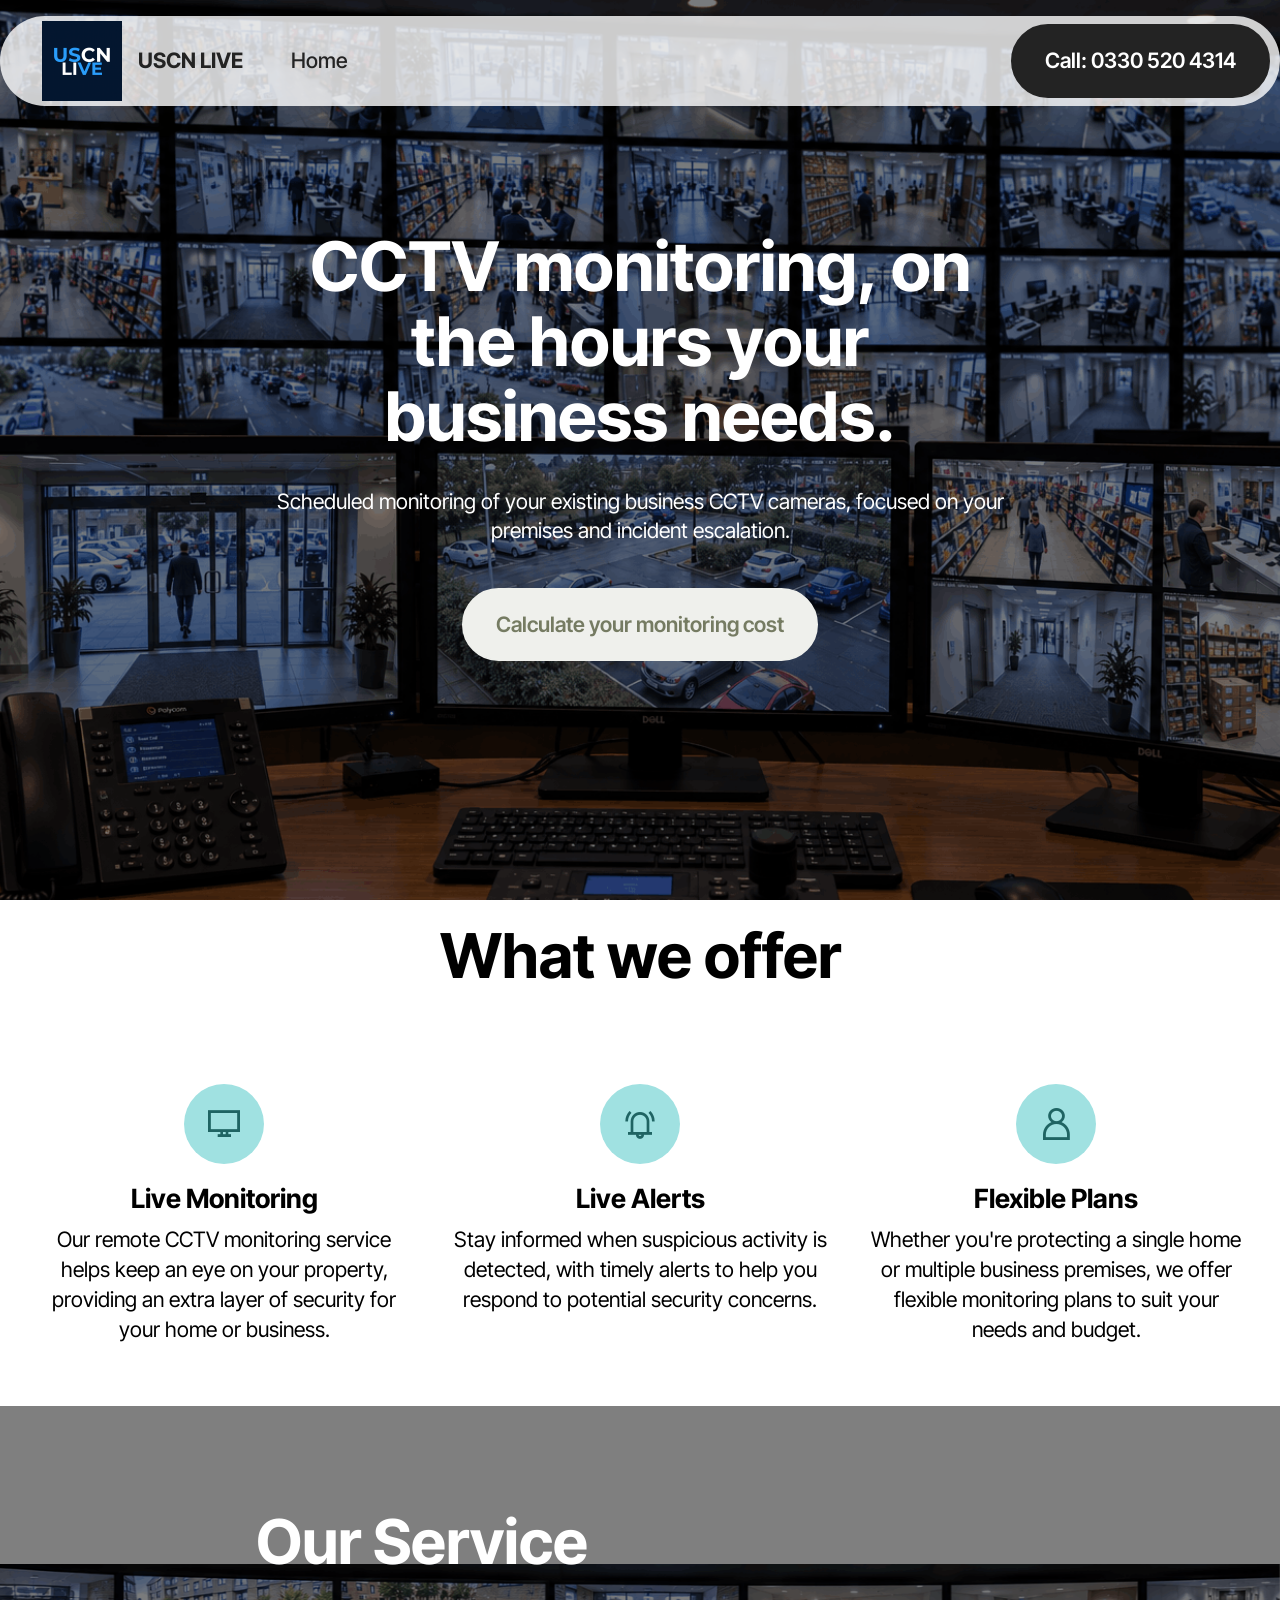
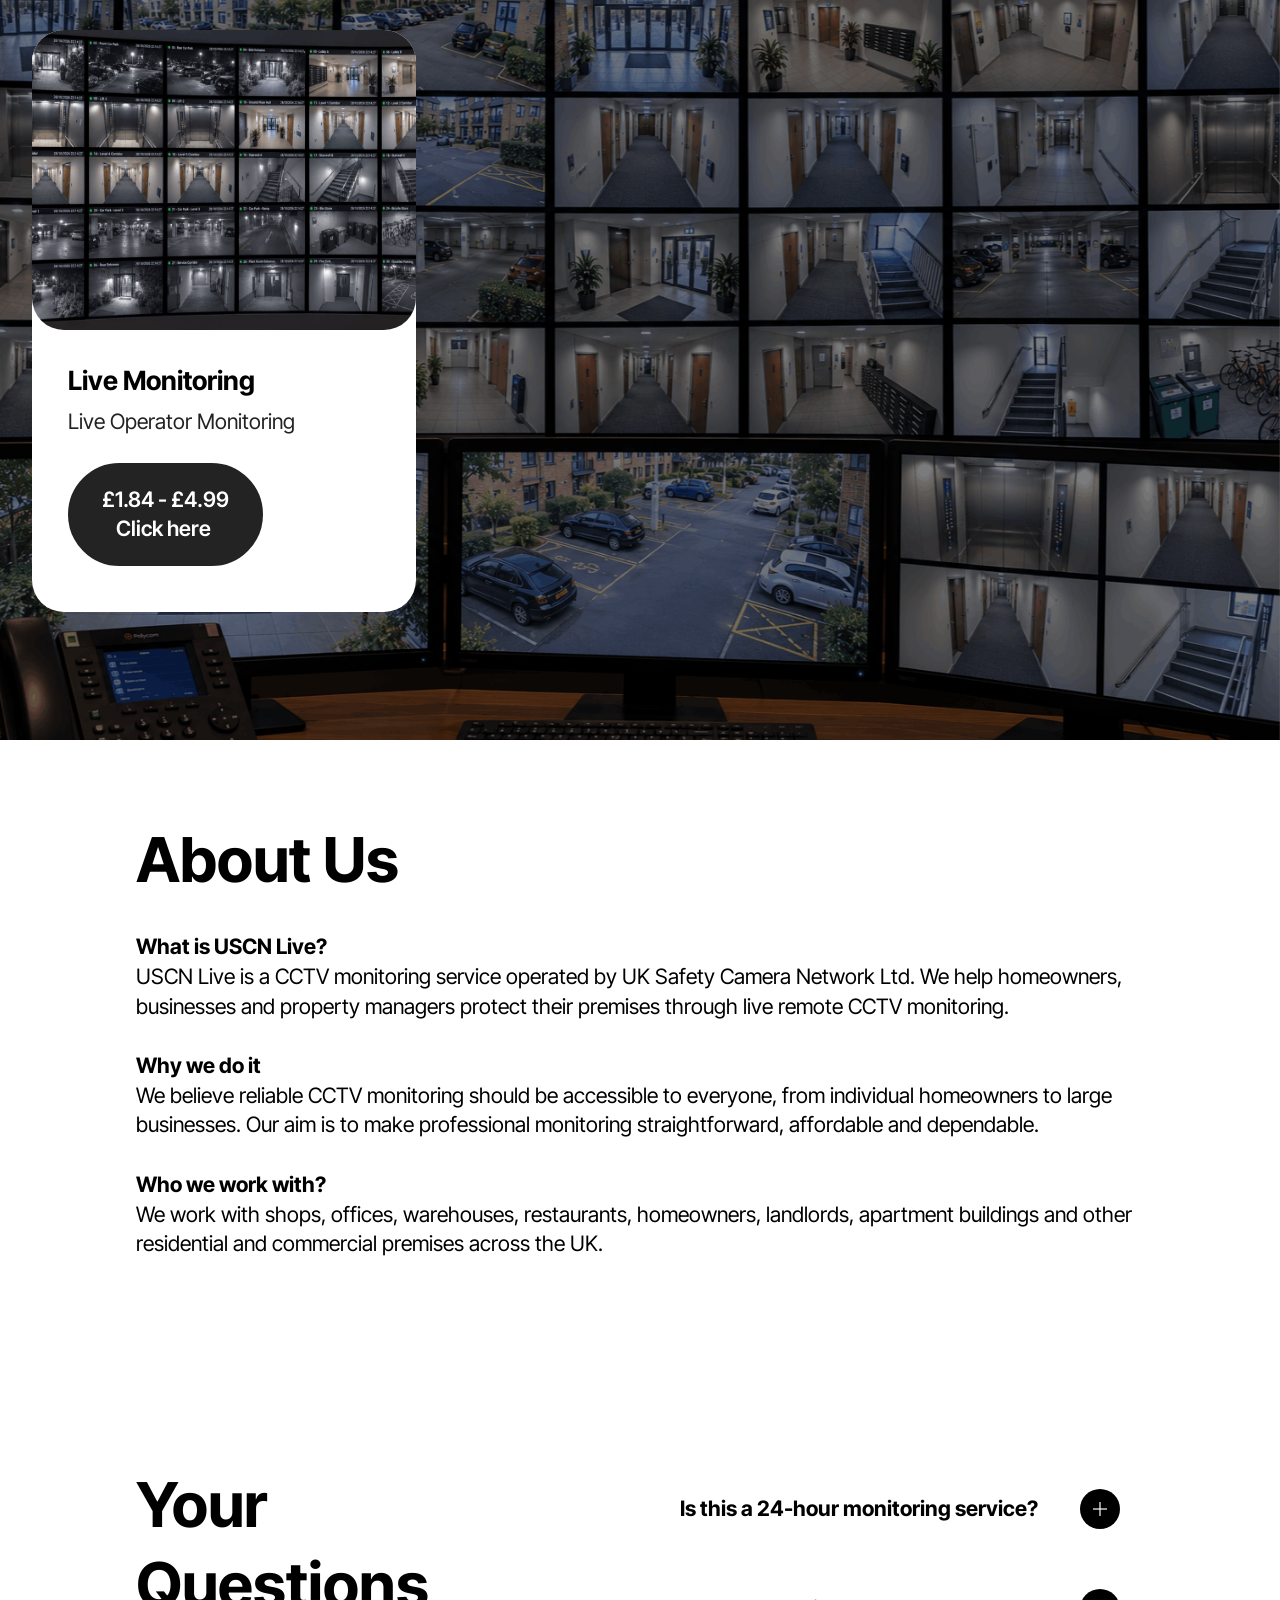
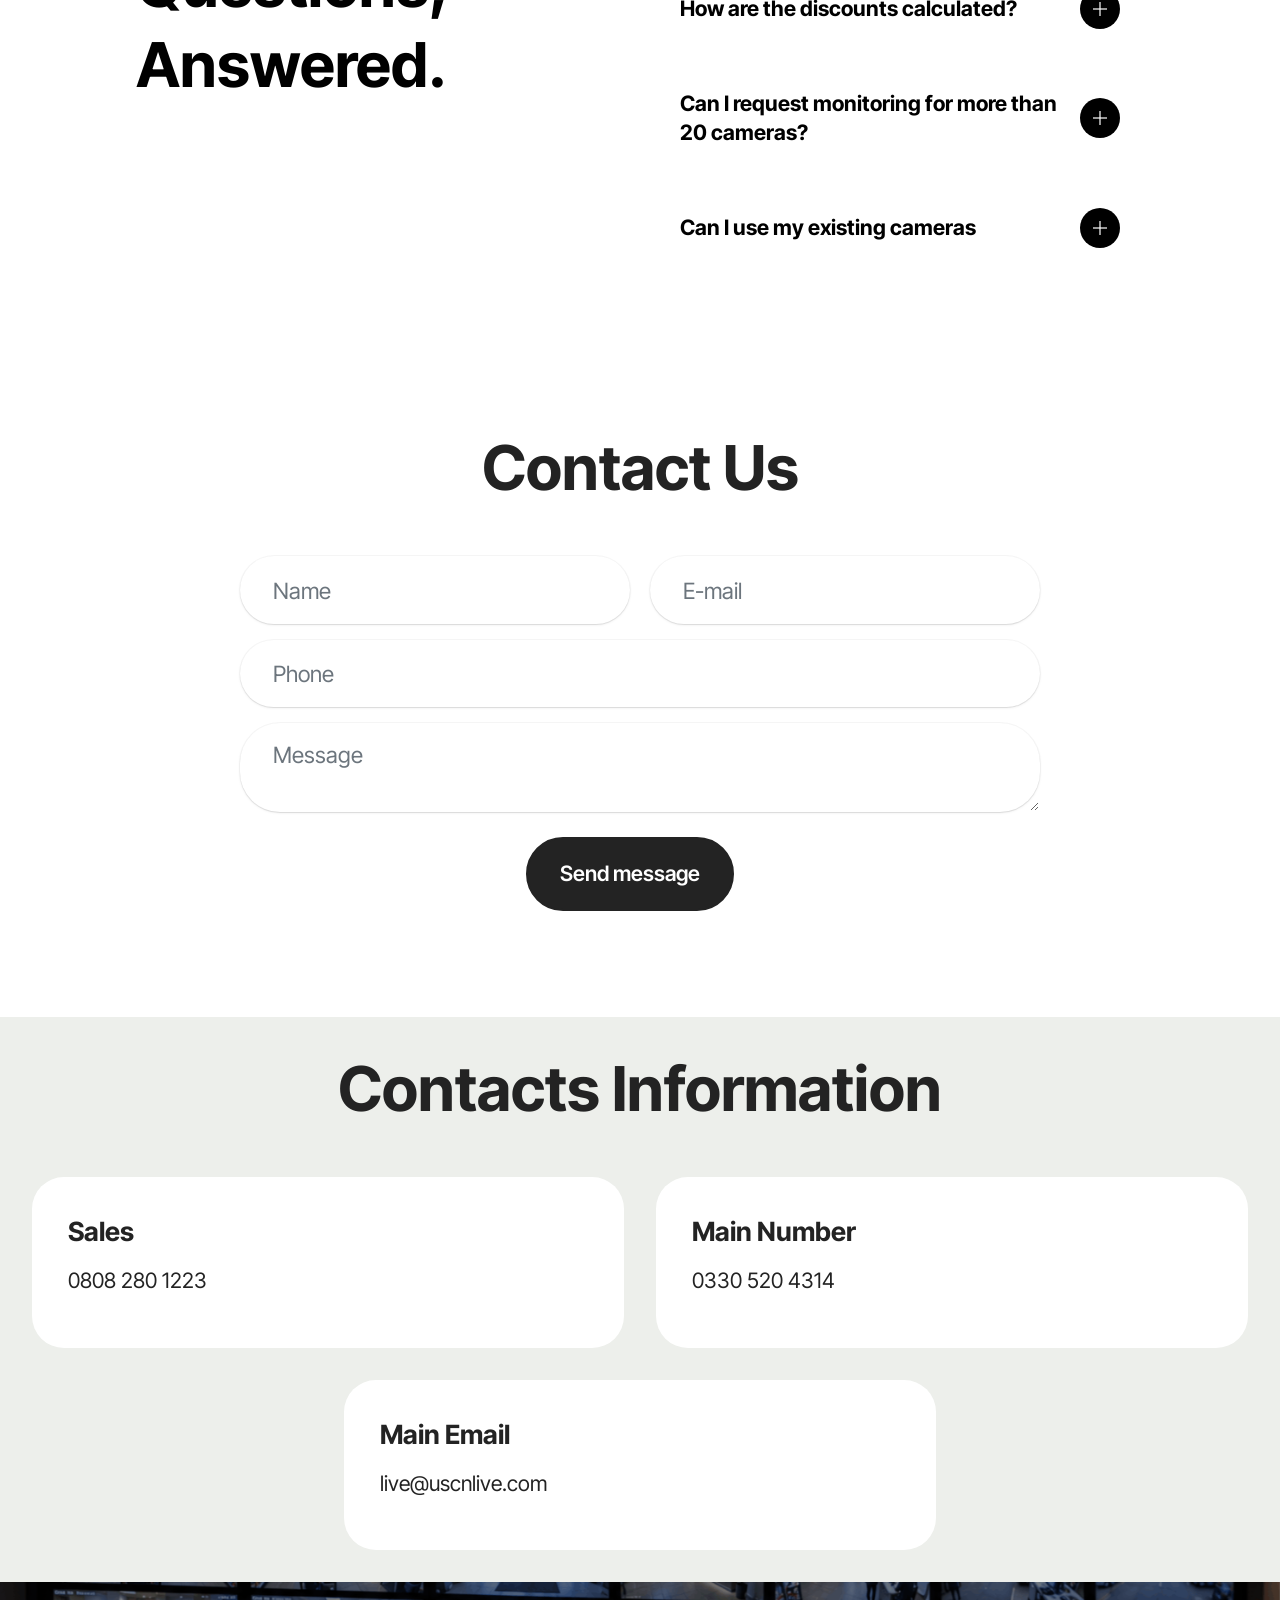
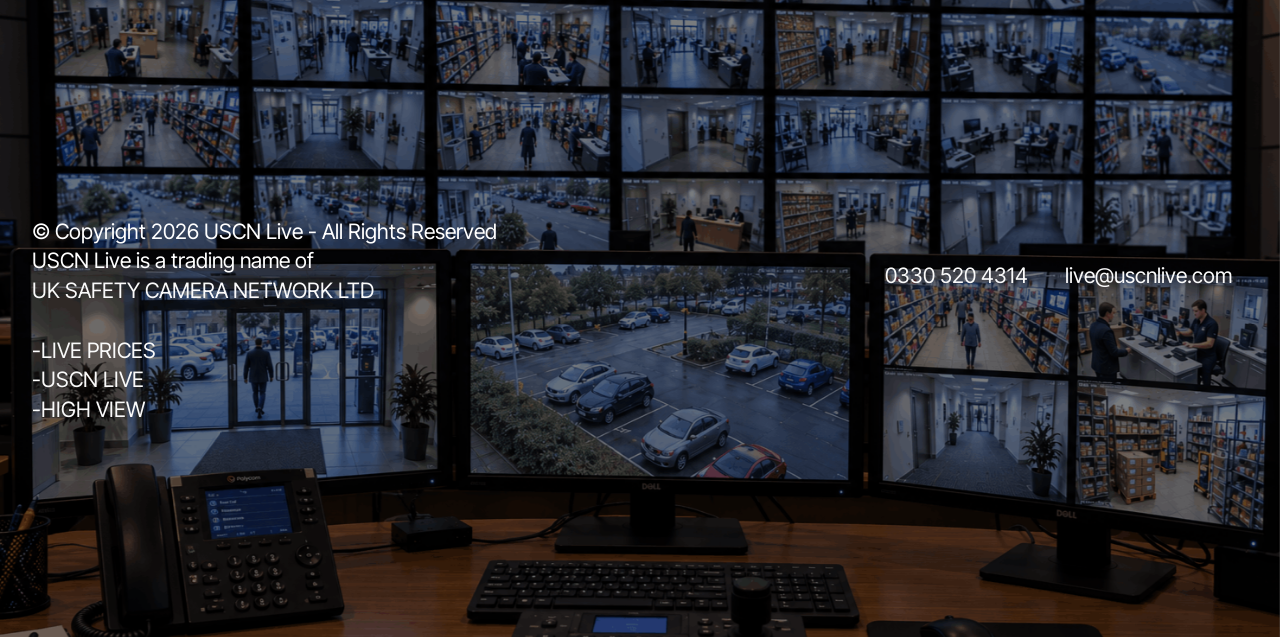
==== index.html @ b740e9cc "hi" ====
<!DOCTYPE html>
<html  >
<head>
  
  <meta charset="UTF-8">
  <meta http-equiv="X-UA-Compatible" content="IE=edge">
  
  <meta name="twitter:card" content="summary_large_image"/>
  <meta name="twitter:image:src" content="assets/images/index-meta.png">
  <meta property="og:image" content="assets/images/index-meta.png">
  <meta name="twitter:title" content="USCN LIVE">
  <meta name="viewport" content="width=device-width, initial-scale=1, minimum-scale=1">
  <link rel="shortcut icon" href="assets/images/copy20of20lwg-160x160.png" type="image/x-icon">
  <meta name="description" content="">
  
  
  <title>USCN LIVE</title>
  <link rel="stylesheet" href="assets/web/assets/mobirise-icons2/mobirise2.css">
  <link rel="stylesheet" href="assets/bootstrap/css/bootstrap.min.css">
  <link rel="stylesheet" href="assets/parallax/jarallax.css">
  <link rel="stylesheet" href="assets/animatecss/animate.css">
  <link rel="stylesheet" href="assets/popup-overlay-plugin/style.css">
  <link rel="stylesheet" href="assets/dropdown/css/style.css">
  <link rel="stylesheet" href="assets/theme/css/style.css">
  <link rel="stylesheet" href="assets/recaptcha.css">
  <link rel="preload" href="https://fonts.googleapis.com/css?family=Inter+Tight:100,200,300,400,500,600,700,800,900,100i,200i,300i,400i,500i,600i,700i,800i,900i&display=swap" as="style" onload="this.onload=null;this.rel='stylesheet'">
  <noscript><link rel="stylesheet" href="https://fonts.googleapis.com/css?family=Inter+Tight:100,200,300,400,500,600,700,800,900,100i,200i,300i,400i,500i,600i,700i,800i,900i&display=swap"></noscript>
  <link rel="preload" as="style" href="assets/mobirise/css/mbr-additional.css?v=jiZDg7"><link rel="stylesheet" href="assets/mobirise/css/mbr-additional.css?v=jiZDg7" type="text/css">

  
  
  
</head>
<body>
  
  <section data-bs-version="5.1" class="menu menu1 cid-vdd0ZykHca" once="menu" id="menu01-2">
	

	<nav class="navbar navbar-dropdown navbar-fixed-top navbar-expand-lg">
		<div class="container">
			<div class="navbar-brand">
				<span class="navbar-logo">
					<a href="index.html">
						<img src="assets/images/copy20of20lwg-160x160.png" alt="USCN" style="height: 5rem;">
					</a>
				</span>
				<span class="navbar-caption-wrap"><a class="navbar-caption text-black text-primary display-4" href="index.html">USCN LIVE</a></span>
			</div>
			<button class="navbar-toggler" type="button" data-toggle="collapse" data-bs-toggle="collapse" data-target="#navbarSupportedContent" data-bs-target="#navbarSupportedContent" aria-controls="navbarNavAltMarkup" aria-expanded="false" aria-label="Toggle navigation">
				<div class="hamburger">
					<span></span>
					<span></span>
					<span></span>
					<span></span>
				</div>
			</button>
			<div class="collapse navbar-collapse" id="navbarSupportedContent">
				<ul class="navbar-nav nav-dropdown" data-app-modern-menu="true"><li class="nav-item">
						<a class="nav-link link text-black text-primary display-4" href="index.html">Home</a>
					</li></ul>
				
				<div class="navbar-buttons mbr-section-btn"><a class="btn btn-black display-4" href="tel:+443305204314">Call: 0330 520 4314</a></div>
			</div>
		</div>
	</nav>
</section>

<section data-bs-version="5.1" class="header09 startm5 cid-vegf2ZoHhn mbr-fullscreen mbr-parallax-background" id="header09-2k">	
    
	<div class="mbr-overlay" style="opacity: 0.5; background-color: rgb(0, 0, 0);"></div>
	
	<div class="container-fluid">
		<div class="row">
			<div class="content-wrap col-12 col-md-8">
				<h1 class="mbr-section-title mbr-fonts-style mbr-white mb-4 display-1"><strong>CCTV monitoring, on the hours your business needs.</strong></h1>
				
				<p class="mbr-fonts-style mbr-text mbr-white mb-4 display-7">Scheduled monitoring of your existing business CCTV cameras, focused on your premises and incident escalation.<br></p>
				<div class="mbr-section-btn"><a class="btn btn-white display-7" href="https://uscnlive.com/price/">Calculate your monitoring cost<br></a></div>
			</div>
		</div>
	</div>
</section>

<section data-bs-version="5.1" class="features10 cid-vdsv1QrUQN" id="features010-f">
  

  
  
  <div class="container">
    <div class="row justify-content-center mb-5">
      <div class="col-12 mb-0 content-head">
        <h3 class="mbr-section-title mbr-fonts-style align-center display-2">
          <strong>What we offer</strong></h3>
        
      </div>
    </div>
    <div class="row">
      
      <div class="item features-without-image col-12 col-md-6 col-lg-4 active">
        <div class="item-wrapper">
          <div class="card-box align-left">
            <div class="iconfont-wrapper mb-3">
              <span class="mbr-iconfont mobi-mbri-desktop mobi-mbri"></span>
            </div>
            <h5 class="card-title mbr-fonts-style display-5">
              <strong>Live Monitoring</strong></h5>
            <p class="card-text mbr-fonts-style mb-3 display-7">Our remote CCTV monitoring service helps keep an eye on your property, providing an extra layer of security for your home or business.<br><br></p>
            
          </div>
        </div>
      </div><div class="item features-without-image col-12 col-md-6 col-lg-4">
        <div class="item-wrapper">
          <div class="card-box align-left">
            <div class="iconfont-wrapper mb-3">
              <span class="mbr-iconfont mobi-mbri-alert mobi-mbri"></span>
            </div>
            <h5 class="card-title mbr-fonts-style display-5"><strong>Live Alerts</strong></h5>
            <p class="card-text mbr-fonts-style mb-3 display-7">Stay informed when suspicious activity is detected, with timely alerts to help you respond to potential security concerns.</p>
            
          </div>
        </div>
      </div><div class="item features-without-image col-12 col-md-6 col-lg-4">
        <div class="item-wrapper">
          <div class="card-box align-left">
            <div class="iconfont-wrapper mb-3">
              <span class="mbr-iconfont mobi-mbri-user mobi-mbri"></span>
            </div>
            <h5 class="card-title mbr-fonts-style display-5"><strong>Flexible Plans</strong></h5>
            <p class="card-text mbr-fonts-style mb-3 display-7">Whether you're protecting a single home or multiple business premises, we offer flexible monitoring plans to suit your needs and budget.</p>
            
          </div>
        </div>
      </div>
      
    </div>
  </div>
</section>

<section data-bs-version="5.1" class="features4 start cid-vdAxlkXrCG mbr-parallax-background" id="features04-g">
	
	<div class="mbr-overlay"></div>
	<div class="container">
		<div class="row justify-content-center">
			<div class="col-12 content-head">
				<div class="mbr-section-head mb-5">
					<h4 class="mbr-section-title mbr-fonts-style align-center mb-0 display-2">
						<strong>Our Service</strong></h4>
					
					
				</div>
			</div>
		</div>
		<div class="row">
			
			<div class="item features-image col-12 col-md-6 col-lg-4 active">
				<div class="item-wrapper">
					<div class="item-img">
						<img src="assets/images/apartment20complex20cctv20monitoring20wall-531x354.png" alt="USCNLIVE">
					</div>
					<div class="item-content">
						<h5 class="item-title mbr-fonts-style display-5"><strong>Live Monitoring</strong></h5>
						<p class="mbr-text mbr-fonts-style display-7">Live Operator Monitoring&nbsp;</p>
						<div class="mbr-section-btn item-footer"><a href="https://uscnlive.com/price/" class="btn item-btn btn-black display-7">£1.84 - £4.99<br>Click here&nbsp;<br></a></div>
					</div>
				</div>
			</div>
			
		</div>
	</div>
</section>

<section data-bs-version="5.1" class="article12 cid-vddvM3TTA2" id="article12-4">    
    
    <div class="container">
        <div class="row justify-content-center">
            <div class="col-md-12 col-lg-10">
                <h3 class="mbr-section-title mbr-fonts-style mb-4 mt-0 display-2">
                <strong>About Us</strong></h3>
                
                <p class="mbr-text mbr-fonts-style display-7"><strong>What is USCN Live?<br></strong>USCN Live is a CCTV monitoring service operated by UK Safety Camera Network Ltd. We help homeowners, businesses and property managers protect their premises through live remote CCTV monitoring.<br><br><strong>Why we do it<br></strong>We believe reliable CCTV monitoring should be accessible to everyone, from individual homeowners to large businesses. Our aim is to make professional monitoring straightforward, affordable and dependable.<br><br><strong>Who we work with?</strong><br>We work with shops, offices, warehouses, restaurants, homeowners, landlords, apartment buildings and other residential and commercial premises across the UK.<br><br></p>
            </div>
        </div>
    </div>
</section>

<section data-bs-version="5.1" class="list02 apexm5 cid-vzmeCxbpPe" id="list02-2v">

    
    

    <div class="container-fluid">
        <div class="row justify-content-center">
            <div class="col-12 col-lg-10">
                <div class="content-wrapper">
                    <div class="row content-wrap justify-content-between">
                        <div class="col-12 col-lg-5 card">
                            <div class="title-wrapper">
                                <h2 class="mbr-section-title mbr-fonts-style display-2">
                                    <strong>Your Questions, Answered.</strong></h2>
                                <div class="text-wrapper">
                                    
                                </div>
                            </div>
                            <div class="card-box">
                                <div class="card-wrap">
                                    <div class="name-wrapper">
                                        
                                        
                                        
                                    </div>
                                    
                                </div>
                            </div>
                        </div>
                        <div class="col-12 col-lg-6">
                            <div id="bootstrap-accordion_20" class="panel-group accordionStyles accordion" role="tablist" aria-multiselectable="true">
                                <div class="card">
                                    <div class="card-header" role="tab" id="headingOne">
                                        <a role="button" class="panel-title collapsed" data-toggle="collapse" data-bs-toggle="collapse" data-core="" href="#collapse1_20" aria-expanded="false" aria-controls="collapse1">
                                            <h4 class="panel-title-edit mbr-fonts-style display-7"><strong>Is this a 24-hour monitoring service?</strong></h4>
                                            <div class="icon-wrapper">
                                                <span class="sign mobi-mbri mobi-mbri-plus mbr-iconfont"></span>
                                            </div>
                                        </a>
                                    </div>
                                    <div id="collapse1_20" class="panel-collapse noScroll collapse" role="tabpanel" aria-labelledby="headingOne" data-parent="#accordion" data-bs-parent="#bootstrap-accordion_20">
                                        <div class="panel-body">
                                            <p class="panel-text mbr-fonts-style display-4">
                                                No. USCN Live offers scheduled monitoring during agreed evening hours, with available windows between 6 pm and 1 am.<br><br>We are look at increasing our monitoring hours as our finances allow.<br><br>The more homes and business that join USCN Live, the faster we can provide 24/7 coverage&nbsp;</p>
                                        </div>
                                    </div>
                                </div>
                                <div class="card">
                                    <div class="card-header" role="tab" id="headingTwo">
                                        <a role="button" class="panel-title collapsed" data-toggle="collapse" data-bs-toggle="collapse" data-core="" href="#collapse2_20" aria-expanded="false" aria-controls="collapse2">
                                            <h4 class="panel-title-edit mbr-fonts-style display-7"><strong>How are the discounts calculated?</strong></h4>
                                            <div class="icon-wrapper">
                                                <span class="sign mobi-mbri mobi-mbri-plus mbr-iconfont"></span>
                                            </div>
                                        </a>
                                    </div>
                                    <div id="collapse2_20" class="panel-collapse noScroll collapse" role="tabpanel" aria-labelledby="headingTwo" data-parent="#accordion" data-bs-parent="#bootstrap-accordion_20">
                                        <div class="panel-body">
                                            <p class="panel-text mbr-fonts-style display-4">The selected monitoring-hours tariff determines the base hourly rate. Each additional camera reduces the hourly rate for all cameras by 5p, capped at a 95p reduction. The contract loyalty discount is then applied to the resulting monitoring charge.<br></p>
                                        </div>
                                    </div>
                                </div>
                                <div class="card">
                                    <div class="card-header" role="tab" id="headingThree">
                                        <a role="button" class="panel-title collapsed" data-toggle="collapse" data-bs-toggle="collapse" data-core="" href="#collapse3_20" aria-expanded="false" aria-controls="collapse3">
                                            <h4 class="panel-title-edit mbr-fonts-style display-7"><strong>Can I request monitoring for more than 20 cameras?</strong></h4>
                                            <div class="icon-wrapper">
                                                <span class="sign mobi-mbri mobi-mbri-plus mbr-iconfont"></span>
                                            </div>
                                        </a>
                                    </div>
                                    <div id="collapse3_20" class="panel-collapse noScroll collapse" role="tabpanel" aria-labelledby="headingThree" data-parent="#accordion" data-bs-parent="#bootstrap-accordion_20">
                                        <div class="panel-body">
                                            <p class="panel-text mbr-fonts-style display-4">Yes. The automatic quantity discount increases the more cameras you connect, we can support up to 40 cameras per location.&nbsp;<br>
<br></p>
                                        </div>
                                    </div>
                                </div>
                                <div class="card">
                                    <div class="card-header" role="tab" id="headingFour">
                                        <a role="button" class="panel-title collapsed" data-toggle="collapse" data-bs-toggle="collapse" data-core="" href="#collapse4_20" aria-expanded="false" aria-controls="collapse4">
                                            <h4 class="panel-title-edit mbr-fonts-style display-7">
                                                <strong>Can I use my existing cameras</strong></h4>
                                            <div class="icon-wrapper">
                                                <span class="sign mobi-mbri mobi-mbri-plus mbr-iconfont"></span>
                                            </div>
                                        </a>
                                    </div>
                                    <div id="collapse4_20" class="panel-collapse noScroll collapse" role="tabpanel" aria-labelledby="headingFour" data-parent="#accordion" data-bs-parent="#bootstrap-accordion_20">
                                        <div class="panel-body">
                                            <p class="panel-text mbr-fonts-style display-4">Yes, in fact we for most homes and business this is what we recommend, It save you money and for us it save our time.<br><br>There may be situations in which your existing can not be connect I.E the system is to old for us computer systems.</p>
                                        </div>
                                    </div>
                                </div>
                                
                                
                            </div>
                        </div>
                    </div>
                </div>
            </div>
        </div>
    </div>
</section>

<section data-bs-version="5.1" class="form5 cid-vddMjXnlhv" id="form02-6">
    
    
    <div class="container">
        <div class="row justify-content-center">
            <div class="col-12 content-head">
                <div class="mbr-section-head mb-5">
                    <h3 class="mbr-section-title mbr-fonts-style align-center mb-0 display-2">
                        <strong>Contact Us</strong></h3>
                    
                </div>
            </div>
        </div>
        <div class="row justify-content-center">
            <div class="col-lg-8 mx-auto mbr-form" data-form-type="formoid">
                <form action="https://mobirise.eu/" method="POST" class="mbr-form form-with-styler" data-form-title="Form Name"><input type="hidden" name="email" data-form-email="true" value="ZIpxH9Yja/1JS3Dbc2dVTYkEWtLGjUFgFuRM/l2FnOv2nkghZWW8jIn6iwWLBm5+cmzYd6RASU8XKnyipbx+Ied+SNdr1PbhoFtOhL/XoJqHbfDYfHEDMl+ifmzc+SmH.e0TEcI7QOlKSH8FbBVvLT1bq3eosfTm35eobB87E4snztrpLGV24PHkGdFctR78BAYIbNSoWNow208gbBrLSxsgAQa+WMHF2ROcTdiGHm0YbvGCFGpR51H5Rkfx+A8lX">
                    <div class="row">
                        <div hidden="hidden" data-form-alert="" class="alert alert-success col-12">Thanks for filling out the form!</div>
                        <div hidden="hidden" data-form-alert-danger="" class="alert alert-danger col-12">
                            Oops...! some problem!
                        </div>
                    </div>
                    <div class="dragArea row">
                        <div class="col-md col-sm-12 form-group mb-3" data-for="name">
                            <input type="text" name="name" placeholder="Name" data-form-field="name" class="form-control" value="" id="name-form02-6">
                        </div>
                        <div class="col-md col-sm-12 form-group mb-3" data-for="email">
                            <input type="email" name="email" placeholder="E-mail" data-form-field="email" class="form-control" value="" id="email-form02-6">
                        </div>
                        <div class="col-12 form-group mb-3" data-for="phone">
                            <input type="tel" name="phone" placeholder="Phone" data-form-field="phone" class="form-control" value="" id="phone-form02-6">
                        </div>
                        <div class="col-12 form-group mb-3" data-for="textarea">
                            <textarea name="textarea" placeholder="Message" data-form-field="textarea" class="form-control" id="textarea-form02-6"></textarea>
                        </div>
                        <div class="col-lg-12 col-md-12 col-sm-12 align-center mbr-section-btn"><button type="submit" class="btn btn-black display-7">Send message</button></div>
                    </div>
                </form>
            </div>
        </div>
    </div>
</section>

<section data-bs-version="5.1" class="contacts01 cid-vddPhBMyEW" id="contacts01-7">
    

    
    
    <div class="container">
        <div class="row justify-content-center">
            <div class="col-12 content-head">
                <div class="mbr-section-head mb-5">
                    <h3 class="mbr-section-title mbr-fonts-style align-center mb-0 display-2">
                        <strong>Contacts Information</strong></h3>
                    
                </div>
            </div>
        </div>
        <div class="row">
            <div class="item features-without-image col-12 col-md-6 active">
                <div class="item-wrapper">
                    <div class="text-wrapper">
                        <h6 class="card-title mbr-fonts-style mb-3 display-5">
                            <strong>Sales</strong></h6>
                        <p class="mbr-text mbr-fonts-style display-7">0808 280 1223</p>
                    </div>
                </div>
            </div><div class="item features-without-image col-12 col-md-6">
                <div class="item-wrapper">
                    <div class="text-wrapper">
                        <h6 class="card-title mbr-fonts-style mb-3 display-5">
                            <strong>Main Number</strong></h6>
                        <p class="mbr-text mbr-fonts-style display-7">0330 520 4314</p>
                    </div>
                </div>
            </div><div class="item features-without-image col-12 col-md-6">
                <div class="item-wrapper">
                    <div class="text-wrapper">
                        <h6 class="card-title mbr-fonts-style mb-3 display-5"><strong>Main Email&nbsp;</strong></h6>
                        <p class="mbr-text mbr-fonts-style display-7">live@uscnlive.com</p>
                    </div>
                </div>
            </div>
            
            
            
        </div>
    </div>
</section>

<section data-bs-version="5.1" class="footer2 cid-vdruQiumK5 mbr-parallax-background" once="footers" id="footer02-e">
    

    
    <div class="mbr-overlay" style="opacity: 0.5; background-color: rgb(0, 0, 0);">
    </div>

    <div class="container">
        <div class="row">
            <div class="col-12 col-lg-6 center mt-2 mb-3">
                <p class="mbr-fonts-style copyright mb-0 display-7">
                    <br><br><br><br><br><br>© Copyright 2026 USCN Live - All Rights Reserved<br>USCN Live is a trading name of <br><a href="https://uscn.uk" class="text-white">UK SAFETY CAMERA NETWORK LTD</a><br><br>-<a href="https://uscnlive.com/price/" class="text-white">LIVE PRICES</a><br>-<a href="https://uscnlive.com" class="text-white">USCN LIVE</a><br>-<a href="https://highview.uscnlive.com" class="text-white">HIGH VIEW<br></a><br><br><br><br><br></p>
            </div>
            <div class="col-12 col-lg-6 center">
                <div class="row-links mt-2 mb-3">
                    <ul class="row-links-soc">
                        
                        
                        
                        
                    <li class="row-links-soc-item mbr-fonts-style display-7"><a href="tel:+443305204314 " class="text-white">0330 520 4314&nbsp;</a></li><li class="row-links-soc-item mbr-fonts-style display-7"><a href="mailto:live@uscnlive.com" class="text-white">live@uscnlive.com</a><a href="mailto:live@uscnlive.com" class="text-white"><br></a><br><br></li></ul>
                </div>
            </div>
        </div>
    </div>
</section>


<script src="assets/bootstrap/js/bootstrap.bundle.min.js"></script>
  <script src="assets/parallax/jarallax.js"></script>
  <script src="assets/smoothscroll/smooth-scroll.js"></script>
  <script src="assets/ytplayer/index.js"></script>
  <script src="assets/dropdown/js/navbar-dropdown.js"></script>
  <script src="assets/mbr-switch-arrow/mbr-switch-arrow.js"></script>
  <script src="assets/theme/js/script.js"></script>
  <script src="assets/formoid.min.js"></script>
  
  
  
 <div id="scrollToTop" class="scrollToTop mbr-arrow-up"><a style="text-align: center;"><i class="mbr-arrow-up-icon mbr-arrow-up-icon-cm cm-icon cm-icon-smallarrow-up"></i></a></div>
    <input name="animation" type="hidden">
  </body>
</html>
---- assets/web/assets/mobirise-icons2/mobirise2.css ----
@font-face {
  font-family: 'Moririse2';
  font-display: swap;
  src:  url('mobirise2.eot?f2bix4');
  src:  url('mobirise2.eot?f2bix4#iefix') format('embedded-opentype'),
    url('mobirise2.woff2?f2bix4') format('woff2'),
    url('mobirise2.woff?f2bix4') format('woff'),
    url('mobirise2.ttf?f2bix4') format('truetype'),
    url('mobirise2.svg?f2bix4#mobirise2') format('svg');
  font-weight: normal;
  font-style: normal;
}

[class^="mobi-"], [class*=" mobi-"] {
  /* use !important to prevent issues with browser extensions that change fonts */
  font-family: 'Moririse2' !important;
  speak: none;
  font-style: normal;
  font-weight: normal;
  font-variant: normal;
  text-transform: none;
  line-height: 1;

  /* Better Font Rendering =========== */
  -webkit-font-smoothing: antialiased;
  -moz-osx-font-smoothing: grayscale;
}

.mobi-mbri-add-submenu:before {
  content: "\e900";
}
.mobi-mbri-alert:before {
  content: "\e901";
}
.mobi-mbri-align-center:before {
  content: "\e902";
}
.mobi-mbri-align-justify:before {
  content: "\e903";
}
.mobi-mbri-align-left:before {
  content: "\e904";
}
.mobi-mbri-align-right:before {
  content: "\e905";
}
.mobi-mbri-android:before {
  content: "\e906";
}
.mobi-mbri-apple:before {
  content: "\e907";
}
.mobi-mbri-arrow-down:before {
  content: "\e908";
}
.mobi-mbri-arrow-next:before {
  content: "\e909";
}
.mobi-mbri-arrow-prev:before {
  content: "\e90a";
}
.mobi-mbri-arrow-up:before {
  content: "\e90b";
}
.mobi-mbri-bold:before {
  content: "\e90c";
}
.mobi-mbri-bookmark:before {
  content: "\e90d";
}
.mobi-mbri-bootstrap:before {
  content: "\e90e";
}
.mobi-mbri-briefcase:before {
  content: "\e90f";
}
.mobi-mbri-browse:before {
  content: "\e910";
}
.mobi-mbri-bulleted-list:before {
  content: "\e911";
}
.mobi-mbri-calendar:before {
  content: "\e912";
}
.mobi-mbri-camera:before {
  content: "\e913";
}
.mobi-mbri-cart-add:before {
  content: "\e914";
}
.mobi-mbri-cart-full:before {
  content: "\e915";
}
.mobi-mbri-cash:before {
  content: "\e916";
}
.mobi-mbri-change-style:before {
  content: "\e917";
}
.mobi-mbri-chat:before {
  content: "\e918";
}
.mobi-mbri-clock:before {
  content: "\e919";
}
.mobi-mbri-close:before {
  content: "\e91a";
}
.mobi-mbri-cloud:before {
  content: "\e91b";
}
.mobi-mbri-code:before {
  content: "\e91c";
}
.mobi-mbri-contact-form:before {
  content: "\e91d";
}
.mobi-mbri-credit-card:before {
  content: "\e91e";
}
.mobi-mbri-cursor-click:before {
  content: "\e91f";
}
.mobi-mbri-cust-feedback:before {
  content: "\e920";
}
.mobi-mbri-database:before {
  content: "\e921";
}
.mobi-mbri-delivery:before {
  content: "\e922";
}
.mobi-mbri-desktop:before {
  content: "\e923";
}
.mobi-mbri-devices:before {
  content: "\e924";
}
.mobi-mbri-down:before {
  content: "\e925";
}
.mobi-mbri-download-2:before {
  content: "\e926";
}
.mobi-mbri-download:before {
  content: "\e927";
}
.mobi-mbri-drag-n-drop-2:before {
  content: "\e928";
}
.mobi-mbri-drag-n-drop:before {
  content: "\e929";
}
.mobi-mbri-edit-2:before {
  content: "\e92a";
}
.mobi-mbri-edit:before {
  content: "\e92b";
}
.mobi-mbri-error:before {
  content: "\e92c";
}
.mobi-mbri-extension:before {
  content: "\e92d";
}
.mobi-mbri-features:before {
  content: "\e92e";
}
.mobi-mbri-file:before {
  content: "\e92f";
}
.mobi-mbri-flag:before {
  content: "\e930";
}
.mobi-mbri-folder:before {
  content: "\e931";
}
.mobi-mbri-gift:before {
  content: "\e932";
}
.mobi-mbri-github:before {
  content: "\e933";
}
.mobi-mbri-globe-2:before {
  content: "\e934";
}
.mobi-mbri-globe:before {
  content: "\e935";
}
.mobi-mbri-growing-chart:before {
  content: "\e936";
}
.mobi-mbri-hearth:before {
  content: "\e937";
}
.mobi-mbri-help:before {
  content: "\e938";
}
.mobi-mbri-home:before {
  content: "\e939";
}
.mobi-mbri-hot-cup:before {
  content: "\e93a";
}
.mobi-mbri-idea:before {
  content: "\e93b";
}
.mobi-mbri-image-gallery:before {
  content: "\e93c";
}
.mobi-mbri-image-slider:before {
  content: "\e93d";
}
.mobi-mbri-info:before {
  content: "\e93e";
}
.mobi-mbri-italic:before {
  content: "\e93f";
}
.mobi-mbri-key:before {
  content: "\e940";
}
.mobi-mbri-laptop:before {
  content: "\e941";
}
.mobi-mbri-layers:before {
  content: "\e942";
}
.mobi-mbri-left-right:before {
  content: "\e943";
}
.mobi-mbri-left:before {
  content: "\e944";
}
.mobi-mbri-letter:before {
  content: "\e945";
}
.mobi-mbri-like:before {
  content: "\e946";
}
.mobi-mbri-link:before {
  content: "\e947";
}
.mobi-mbri-lock:before {
  content: "\e948";
}
.mobi-mbri-login:before {
  content: "\e949";
}
.mobi-mbri-logout:before {
  content: "\e94a";
}
.mobi-mbri-magic-stick:before {
  content: "\e94b";
}
.mobi-mbri-map-pin:before {
  content: "\e94c";
}
.mobi-mbri-menu:before {
  content: "\e94d";
}
.mobi-mbri-mobile-2:before {
  content: "\e94e";
}
.mobi-mbri-mobile-horizontal:before {
  content: "\e94f";
}
.mobi-mbri-mobile:before {
  content: "\e950";
}
.mobi-mbri-mobirise:before {
  content: "\e951";
}
.mobi-mbri-more-horizontal:before {
  content: "\e952";
}
.mobi-mbri-more-vertical:before {
  content: "\e953";
}
.mobi-mbri-music:before {
  content: "\e954";
}
.mobi-mbri-new-file:before {
  content: "\e955";
}
.mobi-mbri-numbered-list:before {
  content: "\e956";
}
.mobi-mbri-opened-folder:before {
  content: "\e957";
}
.mobi-mbri-pages:before {
  content: "\e958";
}
.mobi-mbri-paper-plane:before {
  content: "\e959";
}
.mobi-mbri-paperclip:before {
  content: "\e95a";
}
.mobi-mbri-phone:before {
  content: "\e95b";
}
.mobi-mbri-photo:before {
  content: "\e95c";
}
.mobi-mbri-photos:before {
  content: "\e95d";
}
.mobi-mbri-pin:before {
  content: "\e95e";
}
.mobi-mbri-play:before {
  content: "\e95f";
}
.mobi-mbri-plus:before {
  content: "\e960";
}
.mobi-mbri-preview:before {
  content: "\e961";
}
.mobi-mbri-print:before {
  content: "\e962";
}
.mobi-mbri-protect:before {
  content: "\e963";
}
.mobi-mbri-question:before {
  content: "\e964";
}
.mobi-mbri-quote-left:before {
  content: "\e965";
}
.mobi-mbri-quote-right:before {
  content: "\e966";
}
.mobi-mbri-redo:before {
  content: "\e967";
}
.mobi-mbri-refresh:before {
  content: "\e968";
}
.mobi-mbri-responsive-2:before {
  content: "\e969";
}
.mobi-mbri-responsive:before {
  content: "\e96a";
}
.mobi-mbri-right:before {
  content: "\e96b";
}
.mobi-mbri-rocket:before {
  content: "\e96c";
}
.mobi-mbri-sad-face:before {
  content: "\e96d";
}
.mobi-mbri-sale:before {
  content: "\e96e";
}
.mobi-mbri-save:before {
  content: "\e96f";
}
.mobi-mbri-search:before {
  content: "\e970";
}
.mobi-mbri-setting-2:before {
  content: "\e971";
}
.mobi-mbri-setting-3:before {
  content: "\e972";
}
.mobi-mbri-setting:before {
  content: "\e973";
}
.mobi-mbri-share:before {
  content: "\e974";
}
.mobi-mbri-shopping-bag:before {
  content: "\e975";
}
.mobi-mbri-shopping-basket:before {
  content: "\e976";
}
.mobi-mbri-shopping-cart:before {
  content: "\e977";
}
.mobi-mbri-sites:before {
  content: "\e978";
}
.mobi-mbri-smile-face:before {
  content: "\e979";
}
.mobi-mbri-speed:before {
  content: "\e97a";
}
.mobi-mbri-star:before {
  content: "\e97b";
}
.mobi-mbri-success:before {
  content: "\e97c";
}
.mobi-mbri-sun:before {
  content: "\e97d";
}
.mobi-mbri-sun2:before {
  content: "\e97e";
}
.mobi-mbri-tablet-vertical:before {
  content: "\e97f";
}
.mobi-mbri-tablet:before {
  content: "\e980";
}
.mobi-mbri-target:before {
  content: "\e981";
}
.mobi-mbri-timer:before {
  content: "\e982";
}
.mobi-mbri-to-ftp:before {
  content: "\e983";
}
.mobi-mbri-to-local-drive:before {
  content: "\e984";
}
.mobi-mbri-touch-swipe:before {
  content: "\e985";
}
.mobi-mbri-touch:before {
  content: "\e986";
}
.mobi-mbri-trash:before {
  content: "\e987";
}
.mobi-mbri-underline:before {
  content: "\e988";
}
.mobi-mbri-undo:before {
  content: "\e989";
}
.mobi-mbri-unlink:before {
  content: "\e98a";
}
.mobi-mbri-unlock:before {
  content: "\e98b";
}
.mobi-mbri-up-down:before {
  content: "\e98c";
}
.mobi-mbri-up:before {
  content: "\e98d";
}
.mobi-mbri-update:before {
  content: "\e98e";
}
.mobi-mbri-upload-2:before {
  content: "\e98f";
}
.mobi-mbri-upload:before {
  content: "\e990";
}
.mobi-mbri-user-2:before {
  content: "\e991";
}
.mobi-mbri-user:before {
  content: "\e992";
}
.mobi-mbri-users:before {
  content: "\e993";
}
.mobi-mbri-video-play:before {
  content: "\e994";
}
.mobi-mbri-video:before {
  content: "\e995";
}
.mobi-mbri-watch:before {
  content: "\e996";
}
.mobi-mbri-website-theme-2:before {
  content: "\e997";
}
.mobi-mbri-website-theme:before {
  content: "\e998";
}
.mobi-mbri-wifi:before {
  content: "\e999";
}
.mobi-mbri-windows:before {
  content: "\e99a";
}
.mobi-mbri-zoom-in:before {
  content: "\e99b";
}
.mobi-mbri-zoom-out:before {
  content: "\e99c";
}
---- assets/parallax/jarallax.css ----
.jarallax {
    position: relative;
    z-index: 0;
}
.jarallax > .jarallax-img {
    position: absolute;
    object-fit: cover;
    /* support for plugin https://github.com/bfred-it/object-fit-images */
    font-family: 'object-fit: cover;';
    top: 0;
    left: 0;
    width: 100%;
    height: 100%;
    z-index: -1;
}
---- assets/popup-overlay-plugin/style.css ----
html.is-builder .modal-backdrop.show {
    display: none !important;
}
---- assets/dropdown/css/style.css ----
.navbar-dropdown {
  left: 0;
  padding: 0;
  position: absolute;
  right: 0;
  top: 0;
  transition: all 0.45s ease;
  z-index: 1030;
  background: #282828; }
  .navbar-dropdown .navbar-logo {
    margin-right: 0.8rem;
    transition: margin 0.3s ease-in-out;
    vertical-align: middle; }
    .navbar-dropdown .navbar-logo img {
      height: 3.125rem;
      transition: all 0.3s ease-in-out; }
    .navbar-dropdown .navbar-logo.mbr-iconfont {
      font-size: 3.125rem;
      line-height: 3.125rem; }
  .navbar-dropdown .navbar-caption {
    font-weight: 700;
    white-space: normal;
    vertical-align: -4px;
    line-height: 3.125rem !important; }
    .navbar-dropdown .navbar-caption, .navbar-dropdown .navbar-caption:hover {
      color: inherit;
      text-decoration: none; }
  .navbar-dropdown .mbr-iconfont + .navbar-caption {
    vertical-align: -1px; }
  .navbar-dropdown.navbar-fixed-top {
    position: fixed; }
  .navbar-dropdown .navbar-brand span {
    vertical-align: -4px; }
  .navbar-dropdown.bg-color.transparent {
    background: none; }
  .navbar-dropdown.navbar-short .navbar-brand {
    padding: 0.625rem 0; }
    .navbar-dropdown.navbar-short .navbar-brand span {
      vertical-align: -1px; }
  .navbar-dropdown.navbar-short .navbar-caption {
    line-height: 2.375rem !important;
    vertical-align: -2px; }
  .navbar-dropdown.navbar-short .navbar-logo {
    margin-right: 0.5rem; }
    .navbar-dropdown.navbar-short .navbar-logo img {
      height: 2.375rem; }
    .navbar-dropdown.navbar-short .navbar-logo.mbr-iconfont {
      font-size: 2.375rem;
      line-height: 2.375rem; }
  .navbar-dropdown.navbar-short .mbr-table-cell {
    height: 3.625rem; }
  .navbar-dropdown .navbar-close {
    left: 0.6875rem;
    position: fixed;
    top: 0.75rem;
    z-index: 1000; }
  .navbar-dropdown .hamburger-icon {
    content: "";
    display: inline-block;
    vertical-align: middle;
    width: 16px;
    -webkit-box-shadow: 0 -6px 0 1px #282828,0 0 0 1px #282828,0 6px 0 1px #282828;
    -moz-box-shadow: 0 -6px 0 1px #282828,0 0 0 1px #282828,0 6px 0 1px #282828;
    box-shadow: 0 -6px 0 1px #282828,0 0 0 1px #282828,0 6px 0 1px #282828; }

.dropdown-menu .dropdown-toggle[data-toggle="dropdown-submenu"]::after {
  border-bottom: 0.35em solid transparent;
  border-left: 0.35em solid;
  border-right: 0;
  border-top: 0.35em solid transparent;
  margin-left: 0.3rem; }

.dropdown-menu .dropdown-item:focus {
  outline: 0; }

.nav-dropdown {
  font-size: 0.75rem;
  font-weight: 500;
  height: auto !important; }
  .nav-dropdown .nav-btn {
    padding-left: 1rem; }
  .nav-dropdown .link {
    margin: .667em 1.667em;
    font-weight: 500;
    padding: 0;
    transition: color .2s ease-in-out; }
    .nav-dropdown .link.dropdown-toggle {
      margin-right: 2.583em; }
      .nav-dropdown .link.dropdown-toggle::after {
        margin-left: .25rem;
        border-top: 0.35em solid;
        border-right: 0.35em solid transparent;
        border-left: 0.35em solid transparent;
        border-bottom: 0; }
      .nav-dropdown .link.dropdown-toggle[aria-expanded="true"] {
        margin: 0;
        padding: 0.667em 3.263em  0.667em 1.667em; }
  .nav-dropdown .link::after,
  .nav-dropdown .dropdown-item::after {
    color: inherit; }
  .nav-dropdown .btn {
    font-size: 0.75rem;
    font-weight: 700;
    letter-spacing: 0;
    margin-bottom: 0;
    padding-left: 1.25rem;
    padding-right: 1.25rem; }
  .nav-dropdown .dropdown-menu {
    border-radius: 0;
    border: 0;
    left: 0;
    margin: 0;
    padding-bottom: 1.25rem;
    padding-top: 1.25rem;
    position: relative; }
  .nav-dropdown .dropdown-submenu {
    margin-left: 0.125rem;
    top: 0; }
  .nav-dropdown .dropdown-item {
    font-weight: 500;
    line-height: 2;
    padding: 0.3846em 4.615em 0.3846em 1.5385em;
    position: relative;
    transition: color .2s ease-in-out, background-color .2s ease-in-out; }
    .nav-dropdown .dropdown-item::after {
      margin-top: -0.3077em;
      position: absolute;
      right: 1.1538em;
      top: 50%; }
    .nav-dropdown .dropdown-item:focus, .nav-dropdown .dropdown-item:hover {
      background: none; }

@media (max-width: 767px) {
  .nav-dropdown.navbar-toggleable-sm {
    bottom: 0;
    display: none;
    left: 0;
    overflow-x: hidden;
    position: fixed;
    top: 0;
    transform: translateX(-100%);
    -ms-transform: translateX(-100%);
    -webkit-transform: translateX(-100%);
    width: 18.75rem;
    z-index: 999; } }
.nav-dropdown.navbar-toggleable-xl {
  bottom: 0;
  display: none;
  left: 0;
  overflow-x: hidden;
  position: fixed;
  top: 0;
  transform: translateX(-100%);
  -ms-transform: translateX(-100%);
  -webkit-transform: translateX(-100%);
  width: 18.75rem;
  z-index: 999; }

.nav-dropdown-sm {
  display: block !important;
  overflow-x: hidden;
  overflow: auto;
  padding-top: 3.875rem; }
  .nav-dropdown-sm::after {
    content: "";
    display: block;
    height: 3rem;
    width: 100%; }
  .nav-dropdown-sm.collapse.in ~ .navbar-close {
    display: block !important; }
  .nav-dropdown-sm.collapsing, .nav-dropdown-sm.collapse.in {
    transform: translateX(0);
    -ms-transform: translateX(0);
    -webkit-transform: translateX(0);
    transition: all 0.25s ease-out;
    -webkit-transition: all 0.25s ease-out;
    background: #282828; }
  .nav-dropdown-sm.collapsing[aria-expanded="false"] {
    transform: translateX(-100%);
    -ms-transform: translateX(-100%);
    -webkit-transform: translateX(-100%); }
  .nav-dropdown-sm .nav-item {
    display: block;
    margin-left: 0 !important;
    padding-left: 0; }
  .nav-dropdown-sm .link,
  .nav-dropdown-sm .dropdown-item {
    border-top: 1px dotted rgba(255, 255, 255, 0.1);
    font-size: 0.8125rem;
    line-height: 1.6;
    margin: 0 !important;
    padding: 0.875rem 2.4rem 0.875rem 1.5625rem !important;
    position: relative;
    white-space: normal; }
    .nav-dropdown-sm .link:focus, .nav-dropdown-sm .link:hover,
    .nav-dropdown-sm .dropdown-item:focus,
    .nav-dropdown-sm .dropdown-item:hover {
      background: rgba(0, 0, 0, 0.2) !important;
      color: #c0a375; }
  .nav-dropdown-sm .nav-btn {
    position: relative;
    padding: 1.5625rem 1.5625rem 0 1.5625rem; }
    .nav-dropdown-sm .nav-btn::before {
      border-top: 1px dotted rgba(255, 255, 255, 0.1);
      content: "";
      left: 0;
      position: absolute;
      top: 0;
      width: 100%; }
    .nav-dropdown-sm .nav-btn + .nav-btn {
      padding-top: 0.625rem; }
      .nav-dropdown-sm .nav-btn + .nav-btn::before {
        display: none; }
  .nav-dropdown-sm .btn {
    padding: 0.625rem 0; }
  .nav-dropdown-sm .dropdown-toggle[data-toggle="dropdown-submenu"]::after {
    margin-left: .25rem;
    border-top: 0.35em solid;
    border-right: 0.35em solid transparent;
    border-left: 0.35em solid transparent;
    border-bottom: 0; }
  .nav-dropdown-sm .dropdown-toggle[data-toggle="dropdown-submenu"][aria-expanded="true"]::after {
    border-top: 0;
    border-right: 0.35em solid transparent;
    border-left: 0.35em solid transparent;
    border-bottom: 0.35em solid; }
  .nav-dropdown-sm .dropdown-menu {
    margin: 0;
    padding: 0;
    position: relative;
    top: 0;
    left: 0;
    width: 100%;
    border: 0;
    float: none;
    border-radius: 0;
    background: none; }
  .nav-dropdown-sm .dropdown-submenu {
    left: 100%;
    margin-left: 0.125rem;
    margin-top: -1.25rem;
    top: 0; }

.navbar-toggleable-sm .nav-dropdown .dropdown-menu {
  position: absolute; }

.navbar-toggleable-sm .nav-dropdown .dropdown-submenu {
  left: 100%;
  margin-left: 0.125rem;
  margin-top: -1.25rem;
  top: 0; }

.navbar-toggleable-sm.opened .nav-dropdown .dropdown-menu {
  position: relative; }

.navbar-toggleable-sm.opened .nav-dropdown .dropdown-submenu {
  left: 0;
  margin-left: 00rem;
  margin-top: 0rem;
  top: 0; }

.is-builder .nav-dropdown.collapsing {
  transition: none !important; }
---- assets/theme/css/style.css ----
@charset "UTF-8";
section {
  background-color: #ffffff;
}

body {
  font-style: normal;
  line-height: 1.5;
  font-weight: 400;
  color: #232323;
  position: relative;
}

button {
  background-color: transparent;
  border-color: transparent;
}

.embla__button,
.carousel-control {
  background-color: #edefea !important;
  opacity: 0.8 !important;
  color: #464845 !important;
  border-color: #edefea !important;
}

.carousel .close,
.modalWindow .close {
  background-color: #edefea !important;
  color: #464845 !important;
  border-color: #edefea !important;
  opacity: 0.8 !important;
}

.carousel .close:hover,
.modalWindow .close:hover {
  opacity: 1 !important;
}

.carousel-indicators li {
  background-color: #edefea !important;
  border: 2px solid #464845 !important;
}

.carousel-indicators li:hover,
.carousel-indicators li:active {
  opacity: 0.8 !important;
}

.embla__button:hover,
.carousel-control:hover {
  background-color: #edefea !important;
  opacity: 1 !important;
}

.modalWindow-video-container {
  height: 80%;
}

section,
.container,
.container-fluid {
  position: relative;
  word-wrap: break-word;
}

a.mbr-iconfont:hover {
  text-decoration: none;
}

.article .lead p,
.article .lead ul,
.article .lead ol,
.article .lead pre,
.article .lead blockquote {
  margin-bottom: 0;
}

a {
  font-style: normal;
  font-weight: 400;
  cursor: pointer;
}
a, a:hover {
  text-decoration: none;
}

.mbr-section-title {
  font-style: normal;
  line-height: 1.3;
}

.mbr-section-subtitle {
  line-height: 1.3;
}

.mbr-text {
  font-style: normal;
  line-height: 1.7;
}

h1,
h2,
h3,
h4,
h5,
h6,
.display-1,
.display-2,
.display-4,
.display-5,
.display-7,
span,
p,
a {
  line-height: 1;
  word-break: break-word;
  word-wrap: break-word;
  font-weight: 400;
}

b,
strong {
  font-weight: bold;
}

input:-webkit-autofill, input:-webkit-autofill:hover, input:-webkit-autofill:focus, input:-webkit-autofill:active {
  transition-delay: 9999s;
  -webkit-transition-property: background-color, color;
  transition-property: background-color, color;
}

textarea[type=hidden] {
  display: none;
}

section {
  background-position: 50% 50%;
  background-repeat: no-repeat;
  background-size: cover;
}
section .mbr-background-video,
section .mbr-background-video-preview {
  position: absolute;
  bottom: 0;
  left: 0;
  right: 0;
  top: 0;
}

.hidden {
  visibility: hidden;
}

.mbr-z-index20 {
  z-index: 20;
}

/*! Base colors */
.mbr-white {
  color: #ffffff;
}

.mbr-black {
  color: #111111;
}

.mbr-bg-white {
  background-color: #ffffff;
}

.mbr-bg-black {
  background-color: #000000;
}

/*! Text-aligns */
.align-left {
  text-align: left;
}

.align-center {
  text-align: center;
}

.align-right {
  text-align: right;
}

/*! Font-weight  */
.mbr-light {
  font-weight: 300;
}

.mbr-regular {
  font-weight: 400;
}

.mbr-semibold {
  font-weight: 500;
}

.mbr-bold {
  font-weight: 700;
}

/*! Media  */
.media-content {
  flex-basis: 100%;
}

.media-container-row {
  display: flex;
  flex-direction: row;
  flex-wrap: wrap;
  justify-content: center;
  align-content: center;
  align-items: start;
}
.media-container-row .media-size-item {
  width: 400px;
}

.media-container-column {
  display: flex;
  flex-direction: column;
  flex-wrap: wrap;
  justify-content: center;
  align-content: center;
  align-items: stretch;
}
.media-container-column > * {
  width: 100%;
}

@media (min-width: 992px) {
  .media-container-row {
    flex-wrap: nowrap;
  }
}
figure {
  margin-bottom: 0;
  overflow: hidden;
}

figure[mbr-media-size] {
  transition: width 0.1s;
}

img,
iframe {
  display: block;
  width: 100%;
}

.card {
  background-color: transparent;
  border: none;
}

.card-box {
  width: 100%;
}

.card-img {
  text-align: center;
  flex-shrink: 0;
  -webkit-flex-shrink: 0;
}

.media {
  max-width: 100%;
  margin: 0 auto;
}

.mbr-figure {
  align-self: center;
}

.media-container > div {
  max-width: 100%;
}

.mbr-figure img,
.card-img img {
  width: 100%;
}

@media (max-width: 991px) {
  .media-size-item {
    width: auto !important;
  }
  .media {
    width: auto;
  }
  .mbr-figure {
    width: 100% !important;
  }
}
/*! Buttons */
.mbr-section-btn {
  margin-left: -0.6rem;
  margin-right: -0.6rem;
  font-size: 0;
}

.btn {
  font-weight: 600;
  border-width: 1px;
  font-style: normal;
  margin: 0.6rem 0.6rem;
  white-space: normal;
  transition: all 0.2s ease-in-out;
  display: inline-flex;
  align-items: center;
  justify-content: center;
  word-break: break-word;
}

.btn-sm {
  font-weight: 600;
  letter-spacing: 0px;
  transition: all 0.3s ease-in-out;
}

.btn-md {
  font-weight: 600;
  letter-spacing: 0px;
  transition: all 0.3s ease-in-out;
}

.btn-lg {
  font-weight: 600;
  letter-spacing: 0px;
  transition: all 0.3s ease-in-out;
}

.btn-form {
  margin: 0;
}
.btn-form:hover {
  cursor: pointer;
}

nav .mbr-section-btn {
  margin-left: 0rem;
  margin-right: 0rem;
}

/*! Btn icon margin */
.btn .mbr-iconfont,
.btn.btn-sm .mbr-iconfont {
  order: 1;
  cursor: pointer;
  margin-left: 0.5rem;
  vertical-align: sub;
}

.btn.btn-md .mbr-iconfont,
.btn.btn-md .mbr-iconfont {
  margin-left: 0.8rem;
}

.mbr-regular {
  font-weight: 400;
}

.mbr-semibold {
  font-weight: 500;
}

.mbr-bold {
  font-weight: 700;
}

[type=submit] {
  -webkit-appearance: none;
}

/*! Full-screen */
.mbr-fullscreen .mbr-overlay {
  min-height: 100vh;
}

.mbr-fullscreen {
  display: flex;
  display: -moz-flex;
  display: -ms-flex;
  display: -o-flex;
  align-items: center;
  min-height: 100vh;
  padding-top: 3rem;
  padding-bottom: 3rem;
}

/*! Map */
.map {
  height: 25rem;
  position: relative;
}
.map iframe {
  width: 100%;
  height: 100%;
}

/*! Scroll to top arrow */
.mbr-arrow-up {
  bottom: 25px;
  right: 90px;
  position: fixed;
  text-align: right;
  z-index: 5000;
  color: #ffffff;
  font-size: 22px;
}

.mbr-arrow-up a {
  background: rgba(0, 0, 0, 0.2);
  border-radius: 50%;
  color: #fff;
  display: inline-block;
  height: 60px;
  width: 60px;
  border: 2px solid #fff;
  outline-style: none !important;
  position: relative;
  text-decoration: none;
  transition: all 0.3s ease-in-out;
  cursor: pointer;
  text-align: center;
}
.mbr-arrow-up a:hover {
  background-color: rgba(0, 0, 0, 0.4);
}
.mbr-arrow-up a i {
  line-height: 60px;
}

.mbr-arrow-up-icon {
  display: block;
  color: #fff;
}

.mbr-arrow-up-icon::before {
  content: "›";
  display: inline-block;
  font-family: serif;
  font-size: 22px;
  line-height: 1;
  font-style: normal;
  position: relative;
  top: 6px;
  left: -4px;
  transform: rotate(-90deg);
}

/*! Arrow Down */
.mbr-arrow {
  position: absolute;
  bottom: 45px;
  left: 50%;
  width: 60px;
  height: 60px;
  cursor: pointer;
  background-color: rgba(80, 80, 80, 0.5);
  border-radius: 50%;
  transform: translateX(-50%);
}
@media (max-width: 767px) {
  .mbr-arrow {
    display: none;
  }
}
.mbr-arrow > a {
  display: inline-block;
  text-decoration: none;
  outline-style: none;
  animation: arrowdown 1.7s ease-in-out infinite;
  color: #ffffff;
}
.mbr-arrow > a > i {
  position: absolute;
  top: -2px;
  left: 15px;
  font-size: 2rem;
}

#scrollToTop a i::before {
  content: "";
  position: absolute;
  display: block;
  border-bottom: 2.5px solid #fff;
  border-left: 2.5px solid #fff;
  width: 27.8%;
  height: 27.8%;
  left: 50%;
  top: 51%;
  transform: translateY(-30%) translateX(-50%) rotate(135deg);
}

@keyframes arrowdown {
  0% {
    transform: translateY(0px);
  }
  50% {
    transform: translateY(-5px);
  }
  100% {
    transform: translateY(0px);
  }
}
@media (max-width: 500px) {
  .mbr-arrow-up {
    left: 0;
    right: 0;
    text-align: center;
  }
}
/*Gradients animation*/
@keyframes gradient-animation {
  from {
    background-position: 0% 100%;
    animation-timing-function: ease-in-out;
  }
  to {
    background-position: 100% 0%;
    animation-timing-function: ease-in-out;
  }
}
.bg-gradient {
  background-size: 200% 200%;
  animation: gradient-animation 5s infinite alternate;
  -webkit-animation: gradient-animation 5s infinite alternate;
}

.menu .navbar-brand {
  display: -webkit-flex;
}
.menu .navbar-brand span {
  display: flex;
  display: -webkit-flex;
}
.menu .navbar-brand .navbar-caption-wrap {
  display: -webkit-flex;
}
.menu .navbar-brand .navbar-logo img {
  display: -webkit-flex;
  width: auto;
}
@media (min-width: 768px) and (max-width: 991px) {
  .menu .navbar-toggleable-sm .navbar-nav {
    display: -ms-flexbox;
  }
}
@media (max-width: 991px) {
  .menu .navbar-collapse {
    max-height: 93.5vh;
  }
  .menu .navbar-collapse.show {
    overflow: auto;
  }
}
@media (min-width: 992px) {
  .menu .navbar-nav.nav-dropdown {
    display: -webkit-flex;
  }
  .menu .navbar-toggleable-sm .navbar-collapse {
    display: -webkit-flex !important;
  }
  .menu .collapsed .navbar-collapse {
    max-height: 93.5vh;
  }
  .menu .collapsed .navbar-collapse.show {
    overflow: auto;
  }
}
@media (max-width: 767px) {
  .menu .navbar-collapse {
    max-height: 80vh;
  }
}

.nav-link .mbr-iconfont {
  margin-right: 0.5rem;
}

.navbar {
  display: -webkit-flex;
  -webkit-flex-wrap: wrap;
  -webkit-align-items: center;
  -webkit-justify-content: space-between;
}

.navbar-collapse {
  -webkit-flex-basis: 100%;
  -webkit-flex-grow: 1;
  -webkit-align-items: center;
}

.nav-dropdown .link {
  padding: 0.667em 1.667em !important;
  margin: 0 !important;
}

.nav {
  display: -webkit-flex;
  -webkit-flex-wrap: wrap;
}

.row {
  display: -webkit-flex;
  -webkit-flex-wrap: wrap;
}

.justify-content-center {
  -webkit-justify-content: center;
}

.form-inline {
  display: -webkit-flex;
}

.card-wrapper {
  -webkit-flex: 1;
}

.carousel-control {
  z-index: 10;
  display: -webkit-flex;
}

.carousel-controls {
  display: -webkit-flex;
}

.media {
  display: -webkit-flex;
}

.form-group:focus {
  outline: none;
}

.jq-selectbox__select {
  padding: 7px 0;
  position: relative;
}

.jq-selectbox__dropdown {
  overflow: hidden;
  border-radius: 10px;
  position: absolute;
  top: 100%;
  left: 0 !important;
  width: 100% !important;
}

.jq-selectbox__trigger-arrow {
  right: 0;
  transform: translateY(-50%);
}

.jq-selectbox li {
  padding: 1.07em 0.5em;
}

input[type=range] {
  padding-left: 0 !important;
  padding-right: 0 !important;
}

.modal-dialog,
.modal-content {
  height: 100%;
}

.modal-dialog .carousel-inner {
  height: calc(100vh - 1.75rem);
}
@media (max-width: 575px) {
  .modal-dialog .carousel-inner {
    height: calc(100vh - 1rem);
  }
}

.carousel-item {
  text-align: center;
}

.carousel-item img {
  margin: auto;
}

.navbar-toggler {
  align-self: flex-start;
  padding: 0.25rem 0.75rem;
  font-size: 1.25rem;
  line-height: 1;
  background: transparent;
  border: 1px solid transparent;
  border-radius: 0.25rem;
}

.navbar-toggler:focus,
.navbar-toggler:hover {
  text-decoration: none;
  box-shadow: none;
}

.navbar-toggler-icon {
  display: inline-block;
  width: 1.5em;
  height: 1.5em;
  vertical-align: middle;
  content: "";
  background: no-repeat center center;
  background-size: 100% 100%;
}

.navbar-toggler-left {
  position: absolute;
  left: 1rem;
}

.navbar-toggler-right {
  position: absolute;
  right: 1rem;
}

.card-img {
  width: auto;
}

.menu .navbar.collapsed:not(.beta-menu) {
  flex-direction: column;
}

.carousel-item.active,
.carousel-item-next,
.carousel-item-prev {
  display: flex;
}

.note-air-layout .dropup .dropdown-menu,
.note-air-layout .navbar-fixed-bottom .dropdown .dropdown-menu {
  bottom: initial !important;
}

html,
body {
  height: auto;
  min-height: 100vh;
}

.dropup .dropdown-toggle::after {
  display: none;
}

.form-asterisk {
  font-family: initial;
  position: absolute;
  top: -2px;
  font-weight: normal;
}

.form-control-label {
  position: relative;
  cursor: pointer;
  margin-bottom: 0.357em;
  padding: 0;
}

.alert {
  color: #ffffff;
  border-radius: 0;
  border: 0;
  font-size: 1.1rem;
  line-height: 1.5;
  margin-bottom: 1.875rem;
  padding: 1.25rem;
  position: relative;
  text-align: center;
}
.alert.alert-form::after {
  background-color: inherit;
  bottom: -7px;
  content: "";
  display: block;
  height: 14px;
  left: 50%;
  margin-left: -7px;
  position: absolute;
  transform: rotate(45deg);
  width: 14px;
}

.form-control {
  background-color: #ffffff;
  background-clip: border-box;
  color: #232323;
  line-height: 1rem !important;
  height: auto;
  padding: 1.2rem 2rem;
  transition: border-color 0.25s ease 0s;
  border: 1px solid transparent !important;
  border-radius: 4px;
  box-shadow: rgba(0, 0, 0, 0.07) 0px 1px 1px 0px, rgba(0, 0, 0, 0.07) 0px 1px 3px 0px, rgba(0, 0, 0, 0.03) 0px 0px 0px 1px;
}
.form-active .form-control:invalid {
  border-color: red;
}

.row > * {
  padding-right: 1rem;
  padding-left: 1rem;
}

form .row {
  margin-left: -0.6rem;
  margin-right: -0.6rem;
}
form .row [class*=col] {
  padding-left: 0.6rem;
  padding-right: 0.6rem;
}

form .mbr-section-btn {
  padding-left: 0.6rem;
  padding-right: 0.6rem;
}

form .form-check-input {
  margin-top: 0.5;
}

textarea.form-control {
  line-height: 1.5rem !important;
}

.form-group {
  margin-bottom: 1.2rem;
}

.form-control,
form .btn {
  min-height: 48px;
}

.gdpr-block label span.textGDPR input[name=gdpr] {
  top: 7px;
}

.form-control:focus {
  box-shadow: none;
}

:focus {
  outline: none;
}

.mbr-overlay {
  background-color: #000;
  bottom: 0;
  left: 0;
  opacity: 0.5;
  position: absolute;
  right: 0;
  top: 0;
  z-index: 0;
  pointer-events: none;
}

blockquote {
  font-style: italic;
  padding: 3rem;
  font-size: 1.09rem;
  position: relative;
  border-left: 3px solid;
}

ul,
ol,
pre,
blockquote {
  margin-bottom: 2.3125rem;
}

.mt-4 {
  margin-top: 2rem !important;
}

.mb-4 {
  margin-bottom: 2rem !important;
}

.container,
.container-fluid {
  padding-left: 16px;
  padding-right: 16px;
}

.row {
  margin-left: -16px;
  margin-right: -16px;
}
.row > [class*=col] {
  padding-left: 16px;
  padding-right: 16px;
}

@media (min-width: 992px) {
  .container-fluid {
    padding-left: 32px;
    padding-right: 32px;
  }
}
@media (max-width: 991px) {
  .mbr-container {
    padding-left: 16px;
    padding-right: 16px;
  }
}
.app-video-wrapper > img {
  opacity: 1;
}

.app-video-wrapper {
  background: transparent;
}

.item {
  position: relative;
}

.dropdown-menu .dropdown-menu {
  left: 100%;
}

.dropdown-item + .dropdown-menu {
  display: none;
}

.dropdown-item:hover + .dropdown-menu,
.dropdown-menu:hover {
  display: block;
}

@media (min-aspect-ratio: 16/9) {
  .mbr-video-foreground {
    height: 300% !important;
    top: -100% !important;
  }
}
@media (max-aspect-ratio: 16/9) {
  .mbr-video-foreground {
    width: 300% !important;
    left: -100% !important;
  }
}
---- assets/recaptcha.css ----
.grecaptcha-badge{
	visibility: collapse !important;  
}
---- assets/mobirise/css/mbr-additional.css ----
.btn {
  border-width: 2px;
}
img,
.card-wrap,
.card-wrapper,
.video-wrapper,
.mbr-figure iframe,
.google-map iframe,
.slide-content,
.plan,
.card,
.item-wrapper,
.item-wrapper .mbr-overlay {
  border-radius: 2rem !important;
}
.video-wrapper {
  overflow: hidden;
}
body {
  font-family: Inter Tight;
}
.display-1 {
  font-family: 'Inter Tight', sans-serif;
  font-size: 5rem;
  line-height: 1;
}
.display-1 > .mbr-iconfont {
  font-size: 6.25rem;
}
.display-2 {
  font-family: 'Inter Tight', sans-serif;
  font-size: 4.5rem;
  line-height: 1;
}
.display-2 > .mbr-iconfont {
  font-size: 5.625rem;
}
.display-4 {
  font-family: 'Inter Tight', sans-serif;
  font-size: 1.4rem;
  line-height: 1.5;
}
.display-4 > .mbr-iconfont {
  font-size: 1.75rem;
}
.display-5 {
  font-family: 'Inter Tight', sans-serif;
  font-size: 1.8rem;
  line-height: 1.5;
}
.display-5 > .mbr-iconfont {
  font-size: 2.25rem;
}
.display-7 {
  font-family: 'Inter Tight', sans-serif;
  font-size: 1.4rem;
  line-height: 1.3;
}
.display-7 > .mbr-iconfont {
  font-size: 1.75rem;
}
/* ---- Fluid typography for mobile devices ---- */
/* 1.4 - font scale ratio ( bootstrap == 1.42857 ) */
/* 100vw - current viewport width */
/* (48 - 20)  48 == 48rem == 768px, 20 == 20rem == 320px(minimal supported viewport) */
/* 0.65 - min scale variable, may vary */
@media (max-width: 992px) {
  .display-1 {
    font-size: 4rem;
  }
}
@media (max-width: 768px) {
  .display-1 {
    font-size: 3.5rem;
    font-size: calc( 2.4rem + (5 - 2.4) * ((100vw - 20rem) / (48 - 20)));
    line-height: calc( 1.1 * (2.4rem + (5 - 2.4) * ((100vw - 20rem) / (48 - 20))));
  }
  .display-2 {
    font-size: 3.6rem;
    font-size: calc( 2.225rem + (4.5 - 2.225) * ((100vw - 20rem) / (48 - 20)));
    line-height: calc( 1.3 * (2.225rem + (4.5 - 2.225) * ((100vw - 20rem) / (48 - 20))));
  }
  .display-4 {
    font-size: 1.12rem;
    font-size: calc( 1.14rem + (1.4 - 1.14) * ((100vw - 20rem) / (48 - 20)));
    line-height: calc( 1.4 * (1.14rem + (1.4 - 1.14) * ((100vw - 20rem) / (48 - 20))));
  }
  .display-5 {
    font-size: 1.44rem;
    font-size: calc( 1.28rem + (1.8 - 1.28) * ((100vw - 20rem) / (48 - 20)));
    line-height: calc( 1.4 * (1.28rem + (1.8 - 1.28) * ((100vw - 20rem) / (48 - 20))));
  }
  .display-7 {
    font-size: 1.12rem;
    font-size: calc( 1.14rem + (1.4 - 1.14) * ((100vw - 20rem) / (48 - 20)));
    line-height: calc( 1.4 * (1.14rem + (1.4 - 1.14) * ((100vw - 20rem) / (48 - 20))));
  }
}
@media (min-width: 992px) and (max-width: 1400px) {
  .display-1 {
    font-size: 3.5rem;
    font-size: calc( 2.4rem + (5 - 2.4) * ((100vw - 62rem) / (87 - 62)));
    line-height: calc( 1.1 * (2.4rem + (5 - 2.4) * ((100vw - 62rem) / (87 - 62))));
  }
  .display-2 {
    font-size: 3.6rem;
    font-size: calc( 2.225rem + (4.5 - 2.225) * ((100vw - 62rem) / (87 - 62)));
    line-height: calc( 1.3 * (2.225rem + (4.5 - 2.225) * ((100vw - 62rem) / (87 - 62))));
  }
  .display-4 {
    font-size: 1.12rem;
    font-size: calc( 1.14rem + (1.4 - 1.14) * ((100vw - 62rem) / (87 - 62)));
    line-height: calc( 1.4 * (1.14rem + (1.4 - 1.14) * ((100vw - 62rem) / (87 - 62))));
  }
  .display-5 {
    font-size: 1.44rem;
    font-size: calc( 1.28rem + (1.8 - 1.28) * ((100vw - 62rem) / (87 - 62)));
    line-height: calc( 1.4 * (1.28rem + (1.8 - 1.28) * ((100vw - 62rem) / (87 - 62))));
  }
  .display-7 {
    font-size: 1.12rem;
    font-size: calc( 1.14rem + (1.4 - 1.14) * ((100vw - 62rem) / (87 - 62)));
    line-height: calc( 1.4 * (1.14rem + (1.4 - 1.14) * ((100vw - 62rem) / (87 - 62))));
  }
}
/* Buttons */
.btn {
  padding: 1.25rem 2rem;
  border-radius: 4px;
}
@media (max-width: 767px) {
  .btn {
    padding: 0.75rem 1.5rem;
  }
}
.btn-sm {
  padding: 0.6rem 1.2rem;
  border-radius: 4px;
}
.btn-md {
  padding: 0.6rem 1.2rem;
  border-radius: 4px;
}
.btn-lg {
  padding: 1.25rem 2rem;
  border-radius: 4px;
}
.bg-primary {
  background-color: #000000 !important;
}
.bg-success {
  background-color: #3a341c !important;
}
.bg-info {
  background-color: #320707 !important;
}
.bg-warning {
  background-color: #00c4be !important;
}
.bg-danger {
  background-color: #ffea64 !important;
}
.btn-primary,
.btn-primary:active {
  background-color: #000000 !important;
  border-color: #000000 !important;
  color: #ffffff !important;
  box-shadow: none;
}
.btn-primary:hover,
.btn-primary:focus,
.btn-primary.focus,
.btn-primary.active {
  color: inherit;
  background-color: #1a1a1a !important;
  border-color: #1a1a1a !important;
  box-shadow: none;
}
.btn-primary.disabled,
.btn-primary:disabled {
  color: #ffffff !important;
  background-color: #1a1a1a !important;
  border-color: #1a1a1a !important;
}
.btn-secondary,
.btn-secondary:active {
  background-color: #ffd7ef !important;
  border-color: #ffd7ef !important;
  color: #d70081 !important;
  box-shadow: none;
}
.btn-secondary:hover,
.btn-secondary:focus,
.btn-secondary.focus,
.btn-secondary.active {
  color: inherit;
  background-color: #ffffff !important;
  border-color: #ffffff !important;
  box-shadow: none;
}
.btn-secondary.disabled,
.btn-secondary:disabled {
  color: #d70081 !important;
  background-color: #ffffff !important;
  border-color: #ffffff !important;
}
.btn-info,
.btn-info:active {
  background-color: #320707 !important;
  border-color: #320707 !important;
  color: #ffffff !important;
  box-shadow: none;
}
.btn-info:hover,
.btn-info:focus,
.btn-info.focus,
.btn-info.active {
  color: inherit;
  background-color: #5f0d0d !important;
  border-color: #5f0d0d !important;
  box-shadow: none;
}
.btn-info.disabled,
.btn-info:disabled {
  color: #ffffff !important;
  background-color: #5f0d0d !important;
  border-color: #5f0d0d !important;
}
.btn-success,
.btn-success:active {
  background-color: #3a341c !important;
  border-color: #3a341c !important;
  color: #ffffff !important;
  box-shadow: none;
}
.btn-success:hover,
.btn-success:focus,
.btn-success.focus,
.btn-success.active {
  color: inherit;
  background-color: #5c532d !important;
  border-color: #5c532d !important;
  box-shadow: none;
}
.btn-success.disabled,
.btn-success:disabled {
  color: #ffffff !important;
  background-color: #5c532d !important;
  border-color: #5c532d !important;
}
.btn-warning,
.btn-warning:active {
  background-color: #00c4be !important;
  border-color: #00c4be !important;
  color: #ffffff !important;
  box-shadow: none;
}
.btn-warning:hover,
.btn-warning:focus,
.btn-warning.focus,
.btn-warning.active {
  color: inherit;
  background-color: #00f7ef !important;
  border-color: #00f7ef !important;
  box-shadow: none;
}
.btn-warning.disabled,
.btn-warning:disabled {
  color: #ffffff !important;
  background-color: #00f7ef !important;
  border-color: #00f7ef !important;
}
.btn-danger,
.btn-danger:active {
  background-color: #ffea64 !important;
  border-color: #ffea64 !important;
  color: #645600 !important;
  box-shadow: none;
}
.btn-danger:hover,
.btn-danger:focus,
.btn-danger.focus,
.btn-danger.active {
  color: inherit;
  background-color: #fff197 !important;
  border-color: #fff197 !important;
  box-shadow: none;
}
.btn-danger.disabled,
.btn-danger:disabled {
  color: #645600 !important;
  background-color: #fff197 !important;
  border-color: #fff197 !important;
}
.btn-white,
.btn-white:active {
  background-color: #eff0ec !important;
  border-color: #eff0ec !important;
  color: #757b62 !important;
  box-shadow: none;
}
.btn-white:hover,
.btn-white:focus,
.btn-white.focus,
.btn-white.active {
  color: inherit;
  background-color: #ffffff !important;
  border-color: #ffffff !important;
  box-shadow: none;
}
.btn-white.disabled,
.btn-white:disabled {
  color: #757b62 !important;
  background-color: #ffffff !important;
  border-color: #ffffff !important;
}
.btn-black,
.btn-black:active {
  background-color: #232323 !important;
  border-color: #232323 !important;
  color: #ffffff !important;
  box-shadow: none;
}
.btn-black:hover,
.btn-black:focus,
.btn-black.focus,
.btn-black.active {
  color: inherit;
  background-color: #3d3d3d !important;
  border-color: #3d3d3d !important;
  box-shadow: none;
}
.btn-black.disabled,
.btn-black:disabled {
  color: #ffffff !important;
  background-color: #3d3d3d !important;
  border-color: #3d3d3d !important;
}
.btn-primary-outline,
.btn-primary-outline:active {
  background-color: transparent !important;
  border-color: #000000;
  color: #000000;
}
.btn-primary-outline:hover,
.btn-primary-outline:focus,
.btn-primary-outline.focus,
.btn-primary-outline.active {
  color: #000000 !important;
  background-color: transparent !important;
  border-color: #000000 !important;
  box-shadow: none !important;
}
.btn-primary-outline.disabled,
.btn-primary-outline:disabled {
  color: #ffffff !important;
  background-color: #000000 !important;
  border-color: #000000 !important;
}
.btn-secondary-outline,
.btn-secondary-outline:active {
  background-color: transparent !important;
  border-color: #ffd7ef;
  color: #ffd7ef;
}
.btn-secondary-outline:hover,
.btn-secondary-outline:focus,
.btn-secondary-outline.focus,
.btn-secondary-outline.active {
  color: #ff80cc !important;
  background-color: transparent !important;
  border-color: #ff80cc !important;
  box-shadow: none !important;
}
.btn-secondary-outline.disabled,
.btn-secondary-outline:disabled {
  color: #d70081 !important;
  background-color: #ffd7ef !important;
  border-color: #ffd7ef !important;
}
.btn-info-outline,
.btn-info-outline:active {
  background-color: transparent !important;
  border-color: #320707;
  color: #320707;
}
.btn-info-outline:hover,
.btn-info-outline:focus,
.btn-info-outline.focus,
.btn-info-outline.active {
  color: #000000 !important;
  background-color: transparent !important;
  border-color: #000000 !important;
  box-shadow: none !important;
}
.btn-info-outline.disabled,
.btn-info-outline:disabled {
  color: #ffffff !important;
  background-color: #320707 !important;
  border-color: #320707 !important;
}
.btn-success-outline,
.btn-success-outline:active {
  background-color: transparent !important;
  border-color: #3a341c;
  color: #3a341c;
}
.btn-success-outline:hover,
.btn-success-outline:focus,
.btn-success-outline.focus,
.btn-success-outline.active {
  color: #000000 !important;
  background-color: transparent !important;
  border-color: #000000 !important;
  box-shadow: none !important;
}
.btn-success-outline.disabled,
.btn-success-outline:disabled {
  color: #ffffff !important;
  background-color: #3a341c !important;
  border-color: #3a341c !important;
}
.btn-warning-outline,
.btn-warning-outline:active {
  background-color: transparent !important;
  border-color: #00c4be;
  color: #00c4be;
}
.btn-warning-outline:hover,
.btn-warning-outline:focus,
.btn-warning-outline.focus,
.btn-warning-outline.active {
  color: #006d6a !important;
  background-color: transparent !important;
  border-color: #006d6a !important;
  box-shadow: none !important;
}
.btn-warning-outline.disabled,
.btn-warning-outline:disabled {
  color: #ffffff !important;
  background-color: #00c4be !important;
  border-color: #00c4be !important;
}
.btn-danger-outline,
.btn-danger-outline:active {
  background-color: transparent !important;
  border-color: #ffea64;
  color: #ffea64;
}
.btn-danger-outline:hover,
.btn-danger-outline:focus,
.btn-danger-outline.focus,
.btn-danger-outline.active {
  color: #ffde0d !important;
  background-color: transparent !important;
  border-color: #ffde0d !important;
  box-shadow: none !important;
}
.btn-danger-outline.disabled,
.btn-danger-outline:disabled {
  color: #645600 !important;
  background-color: #ffea64 !important;
  border-color: #ffea64 !important;
}
.btn-black-outline,
.btn-black-outline:active {
  background-color: transparent !important;
  border-color: #232323;
  color: #232323;
}
.btn-black-outline:hover,
.btn-black-outline:focus,
.btn-black-outline.focus,
.btn-black-outline.active {
  color: #000000 !important;
  background-color: transparent !important;
  border-color: #000000 !important;
  box-shadow: none !important;
}
.btn-black-outline.disabled,
.btn-black-outline:disabled {
  color: #ffffff !important;
  background-color: #232323 !important;
  border-color: #232323 !important;
}
.btn-white-outline,
.btn-white-outline:active {
  background-color: transparent !important;
  border-color: #fafafa;
  color: #fafafa;
}
.btn-white-outline:hover,
.btn-white-outline:focus,
.btn-white-outline.focus,
.btn-white-outline.active {
  color: #cfcfcf !important;
  background-color: transparent !important;
  border-color: #cfcfcf !important;
  box-shadow: none !important;
}
.btn-white-outline.disabled,
.btn-white-outline:disabled {
  color: #7a7a7a !important;
  background-color: #fafafa !important;
  border-color: #fafafa !important;
}
.text-primary {
  color: #000000 !important;
}
.text-secondary {
  color: #ffd7ef !important;
}
.text-success {
  color: #3a341c !important;
}
.text-info {
  color: #320707 !important;
}
.text-warning {
  color: #00c4be !important;
}
.text-danger {
  color: #ffea64 !important;
}
.text-white {
  color: #fafafa !important;
}
.text-black {
  color: #232323 !important;
}
a.text-primary:hover,
a.text-primary:focus,
a.text-primary.active {
  color: #000000 !important;
}
a.text-secondary:hover,
a.text-secondary:focus,
a.text-secondary.active {
  color: #ff71c6 !important;
}
a.text-success:hover,
a.text-success:focus,
a.text-success.active {
  color: #000000 !important;
}
a.text-info:hover,
a.text-info:focus,
a.text-info.active {
  color: #000000 !important;
}
a.text-warning:hover,
a.text-warning:focus,
a.text-warning.active {
  color: #005e5b !important;
}
a.text-danger:hover,
a.text-danger:focus,
a.text-danger.active {
  color: #fddb00 !important;
}
a.text-white:hover,
a.text-white:focus,
a.text-white.active {
  color: #c7c7c7 !important;
}
a.text-black:hover,
a.text-black:focus,
a.text-black.active {
  color: #000000 !important;
}
a[class*="text-"]:not(.nav-link):not(.dropdown-item):not([role]):not(.navbar-caption) {
  position: relative;
  background-image: transparent;
  background-size: 10000px 2px;
  background-repeat: no-repeat;
  background-position: 0px 1.2em;
  background-position: -10000px 1.2em;
}
a[class*="text-"]:not(.nav-link):not(.dropdown-item):not([role]):not(.navbar-caption):hover {
  transition: background-position 2s ease-in-out;
  background-image: linear-gradient(currentColor 50%, currentColor 50%);
  background-position: 0px 1.2em;
}
.nav-tabs .nav-link.active {
  color: #000000;
}
.nav-tabs .nav-link:not(.active) {
  color: #232323;
}
.alert-success {
  background-color: #70c770;
}
.alert-info {
  background-color: #320707;
}
.alert-warning {
  background-color: #00c4be;
}
.alert-danger {
  background-color: #ffea64;
}
.mbr-section-btn .btn:not(.btn-form) {
  border-radius: 100px;
}
.mbr-gallery-filter li a {
  border-radius: 100px !important;
}
.mbr-gallery-filter li.active .btn {
  background-color: #000000;
  border-color: #000000;
  color: #ffffff;
}
.mbr-gallery-filter li.active .btn:focus {
  box-shadow: none;
}
.nav-tabs .nav-link {
  border-radius: 100px !important;
}
a,
a:hover {
  color: #000000;
}
.mbr-plan-header.bg-primary .mbr-plan-subtitle,
.mbr-plan-header.bg-primary .mbr-plan-price-desc {
  color: #b3b3b3;
}
.mbr-plan-header.bg-success .mbr-plan-subtitle,
.mbr-plan-header.bg-success .mbr-plan-price-desc {
  color: #c0b27c;
}
.mbr-plan-header.bg-info .mbr-plan-subtitle,
.mbr-plan-header.bg-info .mbr-plan-price-desc {
  color: #f3abab;
}
.mbr-plan-header.bg-warning .mbr-plan-subtitle,
.mbr-plan-header.bg-warning .mbr-plan-price-desc {
  color: #44fff9;
}
.mbr-plan-header.bg-danger .mbr-plan-subtitle,
.mbr-plan-header.bg-danger .mbr-plan-price-desc {
  color: #ffffff;
}
/* Scroll to top button*/
#scrollToTop a {
  border-radius: 100px;
}
.form-control {
  font-family: 'Inter Tight', sans-serif;
  font-size: 1.4rem;
  line-height: 1.3;
  font-weight: 400;
  border-radius: 40px !important;
}
.form-control > .mbr-iconfont {
  font-size: 1.75rem;
}
.form-control:hover,
.form-control:focus {
  box-shadow: rgba(0, 0, 0, 0.07) 0px 1px 1px 0px, rgba(0, 0, 0, 0.07) 0px 1px 3px 0px, rgba(0, 0, 0, 0.03) 0px 0px 0px 1px;
  border-color: #000000 !important;
}
.form-control:-webkit-input-placeholder {
  font-family: 'Inter Tight', sans-serif;
  font-size: 1.4rem;
  line-height: 1.3;
  font-weight: 400;
}
.form-control:-webkit-input-placeholder > .mbr-iconfont {
  font-size: 1.75rem;
}
blockquote {
  border-color: #000000;
}
/* Forms */
.mbr-form .input-group-btn .btn {
  border-radius: 100px !important;
}
.mbr-form .input-group-btn .btn:hover {
  box-shadow: 0 10px 40px 0 rgba(0, 0, 0, 0.2);
}
.mbr-form .input-group-btn button[type="submit"] {
  border-radius: 100px !important;
  padding: 1rem 3rem;
}
.mbr-form .input-group-btn button[type="submit"]:hover {
  box-shadow: 0 10px 40px 0 rgba(0, 0, 0, 0.2);
}
.jq-selectbox li:hover,
.jq-selectbox li.selected {
  background-color: #000000;
  color: #ffffff;
}
.jq-number__spin {
  transition: 0.25s ease;
}
.jq-number__spin:hover {
  border-color: #000000;
}
.jq-selectbox .jq-selectbox__trigger-arrow,
.jq-number__spin.minus:after,
.jq-number__spin.plus:after {
  transition: 0.4s;
  border-top-color: #232323;
  border-bottom-color: #232323;
}
.jq-selectbox:hover .jq-selectbox__trigger-arrow,
.jq-number__spin.minus:hover:after,
.jq-number__spin.plus:hover:after {
  border-top-color: #000000;
  border-bottom-color: #000000;
}
.xdsoft_datetimepicker .xdsoft_calendar td.xdsoft_default,
.xdsoft_datetimepicker .xdsoft_calendar td.xdsoft_current,
.xdsoft_datetimepicker .xdsoft_timepicker .xdsoft_time_box > div > div.xdsoft_current {
  color: #ffffff !important;
  background-color: #000000 !important;
  box-shadow: none !important;
}
.xdsoft_datetimepicker .xdsoft_calendar td:hover,
.xdsoft_datetimepicker .xdsoft_timepicker .xdsoft_time_box > div > div:hover {
  color: #000000 !important;
  background: #ffd7ef !important;
  box-shadow: none !important;
}
.lazy-bg {
  background-image: none !important;
}
.lazy-placeholder:not(section),
.lazy-none {
  display: block;
  position: relative;
  padding-bottom: 56.25%;
  width: 100%;
  height: auto;
}
iframe.lazy-placeholder,
.lazy-placeholder:after {
  content: '';
  position: absolute;
  width: 200px;
  height: 200px;
  background: transparent no-repeat center;
  background-size: contain;
  top: 50%;
  left: 50%;
  transform: translateX(-50%) translateY(-50%);
  background-image: url("data:image/svg+xml;charset=UTF-8,%3csvg width='32' height='32' viewBox='0 0 64 64' xmlns='http://www.w3.org/2000/svg' stroke='%23000000' %3e%3cg fill='none' fill-rule='evenodd'%3e%3cg transform='translate(16 16)' stroke-width='2'%3e%3ccircle stroke-opacity='.5' cx='16' cy='16' r='16'/%3e%3cpath d='M32 16c0-9.94-8.06-16-16-16'%3e%3canimateTransform attributeName='transform' type='rotate' from='0 16 16' to='360 16 16' dur='1s' repeatCount='indefinite'/%3e%3c/path%3e%3c/g%3e%3c/g%3e%3c/svg%3e");
}
section.lazy-placeholder:after {
  opacity: 0.5;
}
body {
  overflow-x: hidden;
}
a {
  transition: color 0.6s;
}
@media (max-width: 1400px) {
  .container {
    max-width: 100%;
  }
}
@media (max-width: 1400px) and (min-width: 768px) {
  .container {
    padding-left: 32px;
    padding-right: 32px;
  }
}
@media (max-width: 1400px) and (min-width: 768px) {
  .container-fluid {
    padding-left: 32px;
    padding-right: 32px;
  }
}
@media (max-width: 767px) {
  .container-fluid {
    padding-left: 16px;
    padding-right: 16px;
  }
}
*:focus-visible {
  outline: red solid 2px !important;
  outline-offset: 2px !important;
  transition: outline 0.2s ease-in-out;
}
.cid-vdd0ZykHca {
  z-index: 1000;
  width: 100%;
  position: relative;
}
.cid-vdd0ZykHca .dropdown-item:before {
  font-family: Moririse2 !important;
  content: "\e966";
  display: inline-block;
  width: 0;
  position: absolute;
  left: 1rem;
  top: 0.5rem;
  margin-right: 0.5rem;
  line-height: 1;
  font-size: inherit;
  vertical-align: middle;
  text-align: center;
  overflow: hidden;
  transform: scale(0, 1);
  transition: all 0.25s ease-in-out;
}
@media (max-width: 767px) {
  .cid-vdd0ZykHca .navbar-toggler {
    transform: scale(0.8);
  }
}
.cid-vdd0ZykHca .navbar-brand {
  flex-shrink: 0;
  align-items: center;
  margin-right: 0;
  padding: 10px 0;
  transition: all 0.3s;
  word-break: break-word;
  z-index: 1;
}
.cid-vdd0ZykHca .navbar-brand img {
  max-width: 100%;
  max-height: 100%;
  border-radius: 0px !important;
}
.cid-vdd0ZykHca .navbar-brand .navbar-caption {
  line-height: inherit !important;
}
.cid-vdd0ZykHca .navbar-brand .navbar-logo a {
  outline: none;
}
.cid-vdd0ZykHca .navbar-nav {
  margin: auto;
  margin-left: 0;
}
.cid-vdd0ZykHca .navbar-nav .nav-item {
  padding: 0 !important;
  transition: .3s all !important;
}
.cid-vdd0ZykHca .navbar-nav .nav-item .nav-link {
  padding: 16px !important;
  margin: 0 !important;
  border-radius: 1rem !important;
  transition: .3s all !important;
}
.cid-vdd0ZykHca .navbar-nav .nav-item .nav-link:hover {
  background-color: rgba(27, 31, 10, 0.06);
}
.cid-vdd0ZykHca .navbar-nav .open .nav-link::after {
  transform: rotate(180deg);
}
@media (min-width: 992px) {
  .cid-vdd0ZykHca .navbar-nav .open .nav-link::before {
    content: "";
    width: 100%;
    height: 20px;
    top: 100%;
    background: transparent;
    position: absolute;
  }
}
.cid-vdd0ZykHca .navbar-nav .dropdown-item {
  padding: 12px !important;
  border-radius: 0.5rem !important;
  margin: 0 8px !important;
  transition: .3s all !important;
}
.cid-vdd0ZykHca .navbar-nav .dropdown-item:hover {
  background-color: rgba(27, 31, 10, 0.06);
}
@media (min-width: 992px) {
  .cid-vdd0ZykHca .navbar-nav {
    padding-left: 1.5rem;
  }
}
.cid-vdd0ZykHca .nav-link {
  width: fit-content;
  position: relative;
}
.cid-vdd0ZykHca .navbar-logo {
  padding-left: 2rem;
  margin: 0 !important;
}
@media (max-width: 767px) {
  .cid-vdd0ZykHca .navbar-logo {
    padding-left: 1rem;
  }
}
.cid-vdd0ZykHca .navbar-caption {
  padding-left: 1rem;
  padding-right: .5rem;
}
@media (max-width: 767px) {
  .cid-vdd0ZykHca .nav-dropdown {
    padding-bottom: 0.5rem;
  }
}
.cid-vdd0ZykHca .nav-dropdown .link.dropdown-toggle::after {
  margin-left: 0.5rem;
  margin-top: 0.2rem;
  transition: .3s all;
}
.cid-vdd0ZykHca .container {
  display: flex;
  height: 90px;
  padding: 0.5rem 0.6rem;
  flex-wrap: nowrap;
  background: rgba(255, 255, 255, 0.8) !important;
  left: 0;
  right: 0;
  -webkit-box-pack: justify;
  -ms-flex-pack: justify;
  justify-content: flex-end;
  -webkit-box-align: center;
  -webkit-align-items: center;
  -ms-flex-align: center;
  align-items: center;
  border-radius: 100vw;
  margin-top: 1rem;
  background-color: #ffffff;
  box-shadow: 0 30px 60px 0 rgba(27, 31, 10, 0.08);
}
@media (max-width: 992px) {
  .cid-vdd0ZykHca .container {
    padding-right: 2rem;
  }
}
@media (max-width: 767px) {
  .cid-vdd0ZykHca .container {
    width: 95%;
    height: 56px !important;
    padding-right: 1rem;
    margin-top: 0rem;
  }
}
.cid-vdd0ZykHca .iconfont-wrapper {
  color: #000000 !important;
  font-size: 1.5rem;
  padding-right: 0.5rem;
}
.cid-vdd0ZykHca .dropdown-menu {
  flex-wrap: wrap;
  flex-direction: column;
  max-width: 100%;
  padding: 12px 4px !important;
  border-radius: 1.5rem;
  transition: .3s all !important;
  min-width: auto;
  background: #ffffff;
  background: rgba(255, 255, 255, 0.8) !important;
}
.cid-vdd0ZykHca .nav-item:focus,
.cid-vdd0ZykHca .nav-link:focus {
  outline: none;
}
.cid-vdd0ZykHca .dropdown .dropdown-menu .dropdown-item {
  width: auto;
  transition: all 0.25s ease-in-out;
}
.cid-vdd0ZykHca .dropdown .dropdown-menu .dropdown-item::after {
  right: 0.5rem;
}
.cid-vdd0ZykHca .dropdown .dropdown-menu .dropdown-item .mbr-iconfont {
  margin-right: 0.5rem;
  vertical-align: sub;
}
.cid-vdd0ZykHca .dropdown .dropdown-menu .dropdown-item .mbr-iconfont:before {
  display: inline-block;
  transform: scale(1, 1);
  transition: all 0.25s ease-in-out;
}
.cid-vdd0ZykHca .collapsed .dropdown-menu .dropdown-item:before {
  display: none;
}
.cid-vdd0ZykHca .collapsed .dropdown .dropdown-menu .dropdown-item {
  padding: 0.235em 1.5em 0.235em 1.5em !important;
  transition: none;
  margin: 0 !important;
}
.cid-vdd0ZykHca .navbar {
  min-height: 90px;
  transition: all 0.3s;
  border-bottom: 1px solid transparent;
  background: transparent !important;
  padding: 0 !important;
  border: none !important;
  box-shadow: none !important;
  border-radius: 0 !important;
}
.cid-vdd0ZykHca .navbar.opened {
  transition: all 0.3s;
}
.cid-vdd0ZykHca .navbar .dropdown-item {
  padding: 0.5rem 1.8rem;
}
.cid-vdd0ZykHca .navbar .navbar-logo img {
  width: auto;
}
.cid-vdd0ZykHca .navbar .navbar-collapse {
  z-index: 1;
  justify-content: flex-end;
}
.cid-vdd0ZykHca .navbar.collapsed {
  justify-content: center;
}
.cid-vdd0ZykHca .navbar.collapsed .nav-item .nav-link::before {
  display: none;
}
.cid-vdd0ZykHca .navbar.collapsed.opened .dropdown-menu {
  top: 0;
}
@media (min-width: 992px) {
  .cid-vdd0ZykHca .navbar.collapsed.opened:not(.navbar-short) .navbar-collapse {
    max-height: calc(98.5vh - 5rem);
  }
}
.cid-vdd0ZykHca .navbar.collapsed .dropdown-menu .dropdown-submenu {
  left: 0 !important;
}
.cid-vdd0ZykHca .navbar.collapsed .dropdown-menu .dropdown-item:after {
  right: auto;
}
.cid-vdd0ZykHca .navbar.collapsed .dropdown-menu .dropdown-toggle[data-toggle="dropdown-submenu"]:after {
  margin-left: 0.5rem;
  margin-top: 0.2rem;
  border-top: 0.35em solid;
  border-right: 0.35em solid transparent;
  border-left: 0.35em solid transparent;
  border-bottom: 0;
  top: 41%;
}
.cid-vdd0ZykHca .navbar.collapsed ul.navbar-nav li {
  margin: auto;
}
.cid-vdd0ZykHca .navbar.collapsed .dropdown-menu .dropdown-item {
  padding: 0.25rem 1.5rem;
  text-align: center;
}
.cid-vdd0ZykHca .navbar.collapsed .icons-menu {
  padding-left: 0;
  padding-right: 0;
  padding-top: 0.5rem;
  padding-bottom: 0.5rem;
}
@media (max-width: 767px) {
  .cid-vdd0ZykHca .navbar {
    min-height: 72px;
  }
  .cid-vdd0ZykHca .navbar .navbar-logo img {
    height: 2rem !important;
  }
}
@media (max-width: 991px) {
  .cid-vdd0ZykHca .navbar .nav-item .nav-link::before {
    display: none;
  }
  .cid-vdd0ZykHca .navbar.opened .dropdown-menu {
    top: 0;
  }
  .cid-vdd0ZykHca .navbar .dropdown-menu .dropdown-submenu {
    left: 0 !important;
  }
  .cid-vdd0ZykHca .navbar .dropdown-menu .dropdown-item:after {
    right: auto;
  }
  .cid-vdd0ZykHca .navbar .dropdown-menu .dropdown-toggle[data-toggle="dropdown-submenu"]:after {
    margin-left: 0.5rem;
    margin-top: 0.2rem;
    border-top: 0.35em solid;
    border-right: 0.35em solid transparent;
    border-left: 0.35em solid transparent;
    border-bottom: 0;
    top: 40%;
  }
  .cid-vdd0ZykHca .navbar .dropdown-menu .dropdown-item {
    padding: 0.25rem 1.5rem !important;
    text-align: center;
  }
  .cid-vdd0ZykHca .navbar .navbar-brand {
    flex-shrink: initial;
    flex-basis: auto;
    word-break: break-word;
    padding-right: 10px;
  }
  .cid-vdd0ZykHca .navbar .navbar-toggler {
    flex-basis: auto;
  }
  .cid-vdd0ZykHca .navbar .icons-menu {
    padding-left: 0;
    padding-top: 0.5rem;
    padding-bottom: 0.5rem;
  }
}
.cid-vdd0ZykHca .navbar.navbar-short .navbar-logo img {
  height: 2rem;
}
.cid-vdd0ZykHca .dropdown-item.active,
.cid-vdd0ZykHca .dropdown-item:active {
  background-color: transparent;
}
.cid-vdd0ZykHca .navbar-expand-lg .navbar-nav .nav-link {
  padding: 0;
}
.cid-vdd0ZykHca .nav-dropdown .link.dropdown-toggle {
  margin-right: 1.667em;
}
.cid-vdd0ZykHca .nav-dropdown .link.dropdown-toggle[aria-expanded="true"] {
  margin-right: 0;
  padding: 0.667em 1.667em;
}
.cid-vdd0ZykHca .navbar.navbar-expand-lg .dropdown .dropdown-menu {
  background: #ffffff;
}
.cid-vdd0ZykHca .navbar.navbar-expand-lg .dropdown .dropdown-menu .dropdown-submenu {
  margin: 0;
  left: 105%;
  transform: none;
  top: -12px;
}
.cid-vdd0ZykHca .navbar .dropdown.open > .dropdown-menu {
  display: flex;
}
.cid-vdd0ZykHca ul.navbar-nav {
  flex-wrap: wrap;
}
.cid-vdd0ZykHca .navbar-buttons {
  text-align: center;
  min-width: 140px;
}
@media (max-width: 992px) {
  .cid-vdd0ZykHca .navbar-buttons {
    text-align: left;
  }
}
.cid-vdd0ZykHca button.navbar-toggler {
  outline: none;
  width: 31px;
  height: 20px;
  cursor: pointer;
  transition: all 0.2s;
  position: relative;
  align-self: center;
}
.cid-vdd0ZykHca button.navbar-toggler .hamburger span {
  position: absolute;
  right: 0;
  width: 30px;
  height: 2px;
  border-right: 5px;
  background-color: #000000;
}
.cid-vdd0ZykHca button.navbar-toggler .hamburger span:nth-child(1) {
  top: 0;
  transition: all 0.2s;
}
.cid-vdd0ZykHca button.navbar-toggler .hamburger span:nth-child(2) {
  top: 8px;
  transition: all 0.15s;
}
.cid-vdd0ZykHca button.navbar-toggler .hamburger span:nth-child(3) {
  top: 8px;
  transition: all 0.15s;
}
.cid-vdd0ZykHca button.navbar-toggler .hamburger span:nth-child(4) {
  top: 16px;
  transition: all 0.2s;
}
.cid-vdd0ZykHca nav.opened .hamburger span:nth-child(1) {
  top: 8px;
  width: 0;
  opacity: 0;
  right: 50%;
  transition: all 0.2s;
}
.cid-vdd0ZykHca nav.opened .hamburger span:nth-child(2) {
  transform: rotate(45deg);
  transition: all 0.25s;
}
.cid-vdd0ZykHca nav.opened .hamburger span:nth-child(3) {
  transform: rotate(-45deg);
  transition: all 0.25s;
}
.cid-vdd0ZykHca nav.opened .hamburger span:nth-child(4) {
  top: 8px;
  width: 0;
  opacity: 0;
  right: 50%;
  transition: all 0.2s;
}
.cid-vdd0ZykHca .navbar-dropdown {
  padding: 0 1rem;
}
.cid-vdd0ZykHca a.nav-link {
  display: flex;
  align-items: center;
  justify-content: center;
}
.cid-vdd0ZykHca .icons-menu {
  flex-wrap: nowrap;
  display: flex;
  justify-content: center;
  padding-left: 1rem;
  padding-right: 1rem;
  padding-top: 0.3rem;
  text-align: center;
}
@media (max-width: 992px) {
  .cid-vdd0ZykHca .icons-menu {
    justify-content: flex-start;
    margin-bottom: .5rem;
  }
}
@media screen and (-ms-high-contrast: active), (-ms-high-contrast: none) {
  .cid-vdd0ZykHca .navbar {
    height: 70px;
  }
  .cid-vdd0ZykHca .navbar.opened {
    height: auto;
  }
  .cid-vdd0ZykHca .nav-item .nav-link:hover::before {
    width: 175%;
    max-width: calc(100% + 2rem);
    left: -1rem;
  }
}
.cid-vdd0ZykHca .navbar .dropdown > .dropdown-menu {
  display: none;
  width: max-content;
  max-width: 500px !important;
  transform: translateX(-50%);
  top: calc(100% + 20px);
  left: 50%;
}
.cid-vdd0ZykHca .navbar .dropdown > .dropdown-menu .dropdown-item {
  line-height: 1 !important;
}
.cid-vdd0ZykHca .navbar .dropdown > .dropdown-menu .dropdown .dropdown-item {
  align-items: center;
  display: flex;
  height: max-content !important;
  min-height: max-content !important;
}
.cid-vdd0ZykHca .navbar .dropdown > .dropdown-menu .dropdown .dropdown-item::after {
  display: inline-block;
  position: static;
  margin-left: 0.5rem;
  margin-top: 0;
  margin-right: 0;
  margin-bottom: 0;
  transition: .3s all;
  transform: rotate(-90deg);
}
.cid-vdd0ZykHca .navbar .dropdown > .dropdown-menu .dropdown.open .dropdown-item::after {
  transform: rotate(0deg);
}
.cid-vdd0ZykHca .mbr-section-btn {
  margin: -0.6rem -0.6rem;
}
.cid-vdd0ZykHca .navbar-toggler {
  margin-left: 12px;
  margin-right: 8px;
  order: 1000;
}
@media (max-width: 991px) {
  .cid-vdd0ZykHca .navbar-brand {
    margin-right: auto;
  }
  .cid-vdd0ZykHca .navbar-collapse {
    z-index: -1 !important;
    position: absolute;
    top: 110%;
    left: 0;
    width: 100%;
    padding: 1rem;
    border-radius: 1.5rem;
    background: #ffffff;
    opacity: 1;
    border-color: rgba(255, 255, 255, 0.8) !important;
    background: rgba(255, 255, 255, 0.8) !important;
    backdrop-filter: blur(8px);
  }
  .cid-vdd0ZykHca .navbar-nav .nav-item .nav-link::after {
    margin-left: 10px;
  }
  .cid-vdd0ZykHca .navbar-nav .dropdown-item:hover {
    background-color: rgba(27, 31, 10, 0.06);
  }
  .cid-vdd0ZykHca .navbar .dropdown > .dropdown-menu {
    max-width: 100% !important;
    transform: translateX(0);
    top: 10px;
    left: 0;
    padding: 8px !important;
    border-radius: 1rem;
    background-color: rgba(27, 31, 10, 0.04) !important;
  }
  .cid-vdd0ZykHca .navbar .dropdown > .dropdown-menu .dropdown-item {
    padding: 8px !important;
    line-height: 1 !important;
    margin-bottom: 4px !important;
  }
  .cid-vdd0ZykHca .navbar .dropdown > .dropdown-menu .dropdown .dropdown-item {
    align-items: center;
    display: flex;
    height: max-content !important;
    min-height: max-content !important;
  }
  .cid-vdd0ZykHca .navbar .dropdown > .dropdown-menu .dropdown .dropdown-item::after {
    display: inline-block;
    position: static;
    margin-left: 0.5rem;
    margin-top: 0;
    margin-right: 0;
    margin-bottom: 0;
    transition: .3s all;
    transform: rotate(0deg);
  }
  .cid-vdd0ZykHca .navbar .dropdown > .dropdown-menu .dropdown.open .dropdown-item::after {
    transform: rotate(180deg);
  }
  .cid-vdd0ZykHca .navbar .dropdown > .dropdown-menu .dropdown-submenu {
    position: static;
    width: 100%;
    max-width: 100% !important;
    transform: translateX(0) !important;
    top: 0;
    left: 0;
    padding: 8px !important;
    border-radius: 1rem;
    background-color: rgba(27, 31, 10, 0.04) !important;
  }
  .cid-vdd0ZykHca .navbar .dropdown.open > .dropdown-menu {
    display: flex !important;
    flex-direction: column;
    align-items: flex-start;
  }
}
@media (max-width: 575px) {
  .cid-vdd0ZykHca .navbar-collapse {
    padding: 1rem;
  }
}
.cid-vegf2ZoHhn {
  display: flex;
  background-image: url("../../../assets/images/security20control20room20monitoring20wall-1536x1024.png");
}
.cid-vegf2ZoHhn .mbr-overlay {
  background-color: #000000;
  opacity: 0.5;
}
.cid-vegf2ZoHhn .mbr-fallback-image.disabled {
  display: none;
}
.cid-vegf2ZoHhn .mbr-fallback-image {
  display: block;
  background-size: cover;
  background-position: center center;
  width: 100%;
  height: 100%;
  position: absolute;
  top: 0;
}
.cid-vegf2ZoHhn .content-wrap {
  padding: 5rem 1rem;
}
@media (min-width: 992px) {
  .cid-vegf2ZoHhn .content-wrap {
    padding: 5rem 3rem;
  }
}
@media (min-width: 768px) {
  .cid-vegf2ZoHhn {
    align-items: center;
  }
  .cid-vegf2ZoHhn .row {
    justify-content: center;
  }
}
@media (max-width: 991px) and (min-width: 768px) {
  .cid-vegf2ZoHhn .content-wrap {
    min-width: 50%;
  }
}
@media (max-width: 767px) {
  .cid-vegf2ZoHhn {
    -webkit-align-items: center;
    align-items: center;
  }
  .cid-vegf2ZoHhn .mbr-row {
    -webkit-justify-content: center;
    justify-content: center;
  }
  .cid-vegf2ZoHhn .content-wrap {
    width: 100%;
  }
}
.cid-vegf2ZoHhn .mbr-section-title {
  text-align: center;
}
.cid-vegf2ZoHhn .mbr-text,
.cid-vegf2ZoHhn .mbr-section-btn {
  text-align: center;
}
.cid-vdsv1QrUQN {
  padding-top: 1rem;
  padding-bottom: 0rem;
  background-color: #ffffff;
}
.cid-vdsv1QrUQN .mbr-fallback-image.disabled {
  display: none;
}
.cid-vdsv1QrUQN .item-wrapper {
  margin-bottom: 2rem;
  margin-top: 2rem;
}
@media (max-width: 767px) {
  .cid-vdsv1QrUQN .item-wrapper {
    margin-bottom: 1rem;
  }
}
.cid-vdsv1QrUQN .mbr-fallback-image {
  display: block;
  background-size: cover;
  background-position: center center;
  width: 100%;
  height: 100%;
  position: absolute;
  top: 0;
}
.cid-vdsv1QrUQN .mbr-iconfont {
  display: inline-flex;
  font-size: 2rem;
  color: #1f6463;
  width: 80px;
  justify-content: center;
  align-items: center;
  background: #a0e1e1;
  height: 80px;
  border-radius: 50%;
}
.cid-vdsv1QrUQN .card-title,
.cid-vdsv1QrUQN .iconfont-wrapper,
.cid-vdsv1QrUQN .card-text {
  color: #000000;
  text-align: center;
}
.cid-vdsv1QrUQN .content-head {
  max-width: 800px;
}
.cid-vdsv1QrUQN .mbr-section-title {
  color: #000000;
}
.cid-vdsv1QrUQN .mbr-section-btn {
  text-align: center;
}
.cid-vdAxlkXrCG {
  padding-top: 6rem;
  padding-bottom: 6rem;
  background-image: url("../../../assets/images/apartment20cctv20control20room-1536x1024.png");
}
.cid-vdAxlkXrCG .mbr-overlay {
  background: #000000;
  opacity: 0.5;
}
.cid-vdAxlkXrCG img,
.cid-vdAxlkXrCG .item-img {
  width: 100%;
  height: 100%;
  height: 300px;
  object-fit: cover;
}
.cid-vdAxlkXrCG .item:focus,
.cid-vdAxlkXrCG span:focus {
  outline: none;
}
.cid-vdAxlkXrCG .item {
  margin-bottom: 2rem;
}
@media (max-width: 767px) {
  .cid-vdAxlkXrCG .item {
    margin-bottom: 1rem;
  }
}
.cid-vdAxlkXrCG .item-content {
  margin-top: 2rem;
  padding: 0 2.25rem 2.25rem;
  display: flex;
  flex-direction: column;
  height: 100%;
}
@media (min-width: 992px) and (max-width: 1200px) {
  .cid-vdAxlkXrCG .item-content {
    padding: 0 1.5rem 1.5rem;
    padding-top: 1rem;
    margin-top: 1rem;
  }
}
@media (max-width: 767px) {
  .cid-vdAxlkXrCG .item-content {
    padding: 2rem 1.5rem;
    padding-top: 1rem;
    margin-top: 1rem;
  }
}
.cid-vdAxlkXrCG .item-wrapper {
  position: relative;
  background: #ffffff;
  height: 100%;
  display: flex;
  flex-flow: column nowrap;
}
.cid-vdAxlkXrCG .item-wrapper .item-footer {
  margin-top: auto;
}
.cid-vdAxlkXrCG .mbr-section-title {
  color: #ffffff;
  text-align: justify;
}
.cid-vdAxlkXrCG .item-title {
  text-align: left;
  color: #000000;
}
.cid-vdAxlkXrCG .item-subtitle {
  text-align: left;
}
.cid-vdAxlkXrCG .mbr-text,
.cid-vdAxlkXrCG .item .mbr-section-btn {
  text-align: left;
}
.cid-vdAxlkXrCG .content-head {
  max-width: 800px;
}
.cid-vdAxlkXrCG .mbr-section-subtitle,
.cid-vdAxlkXrCG .mbr-section-head .mbr-section-btn {
  color: #ffffff;
}
.cid-vddvM3TTA2 {
  padding-top: 5rem;
  padding-bottom: 5rem;
  background-color: #ffffff;
}
.cid-vddvM3TTA2 .mbr-text {
  color: #000000;
}
.cid-vddvM3TTA2 .mbr-section-subtitle {
  color: #000000;
}
.cid-vddvM3TTA2 .mbr-section-title {
  color: #000000;
}
.cid-vzmeCxbpPe {
  padding-top: 5rem;
  padding-bottom: 5rem;
  background-color: #ffffff;
}
.cid-vzmeCxbpPe .mbr-fallback-image.disabled {
  display: none;
}
.cid-vzmeCxbpPe .mbr-fallback-image {
  display: block;
  background-size: cover;
  background-position: center center;
  width: 100%;
  height: 100%;
  position: absolute;
  top: 0;
}
.cid-vzmeCxbpPe .content-wrap {
  margin-bottom: 60px;
}
@media (max-width: 992px) {
  .cid-vzmeCxbpPe .content-wrap {
    margin-bottom: 32px;
  }
}
.cid-vzmeCxbpPe .card {
  justify-content: space-between;
}
.cid-vzmeCxbpPe .title-wrapper {
  margin-bottom: 32px;
}
.cid-vzmeCxbpPe .title-wrapper .mbr-section-title {
  margin-bottom: 12px;
}
.cid-vzmeCxbpPe .title-wrapper .text-wrapper .mbr-text {
  display: inline-block;
  width: 60%;
  margin-bottom: 0;
}
@media (max-width: 992px) {
  .cid-vzmeCxbpPe .title-wrapper .text-wrapper .mbr-text {
    width: 100%;
  }
}
.cid-vzmeCxbpPe .card-box {
  width: 100%;
}
@media (max-width: 992px) {
  .cid-vzmeCxbpPe .card-box {
    margin-bottom: 20px;
  }
}
.cid-vzmeCxbpPe .card-box .card-wrap {
  display: inline-flex;
  width: 50%;
  flex-direction: column;
  background-color: #ffffff;
  padding: 24px;
}
@media (max-width: 1440px) {
  .cid-vzmeCxbpPe .card-box .card-wrap {
    width: 70%;
  }
}
@media (max-width: 992px) {
  .cid-vzmeCxbpPe .card-box .card-wrap {
    padding: 20px;
    width: 100%;
  }
}
.cid-vzmeCxbpPe .card-box .card-wrap .name-wrapper .image-wrapper {
  margin-bottom: 12px;
}
.cid-vzmeCxbpPe .card-box .card-wrap .name-wrapper .image-wrapper img {
  display: inline-flex;
  width: 64px;
  height: 64px;
  border-radius: 100% !important;
  object-fit: cover;
}
.cid-vzmeCxbpPe .card-box .card-wrap .name-wrapper .mbr-name {
  margin-bottom: 0;
}
.cid-vzmeCxbpPe .card-box .card-wrap .name-wrapper .mbr-role {
  margin-bottom: 0;
}
.cid-vzmeCxbpPe .card-box .card-wrap .mbr-section-btn {
  width: 100%;
  margin-top: 38px;
  margin-bottom: -9.6px;
}
@media (max-width: 992px) {
  .cid-vzmeCxbpPe .card-box .card-wrap .mbr-section-btn {
    margin-top: 10px;
  }
}
.cid-vzmeCxbpPe .card-box .card-wrap .mbr-section-btn .btn {
  width: 100%;
}
.cid-vzmeCxbpPe .panel-group .card {
  position: relative;
  padding: 24px;
  border: none;
  background-color: #ffffff;
  margin-top: 12px;
}
@media (max-width: 992px) {
  .cid-vzmeCxbpPe .panel-group .card {
    padding: 20px;
    margin-top: 20px;
  }
}
.cid-vzmeCxbpPe .panel-group .card:first-child {
  margin-top: 0;
}
@media (max-width: 992px) {
  .cid-vzmeCxbpPe .panel-group .card:first-child {
    margin-top: 0;
  }
}
.cid-vzmeCxbpPe .panel-group .card .card-header {
  background-color: transparent;
  border: none;
  border-radius: 0;
  padding: 0;
}
.cid-vzmeCxbpPe .panel-group .card .card-header .panel-title {
  display: flex;
  justify-content: space-between;
  align-items: center;
  width: 100%;
  padding: 0;
  transition: all 0.3s ease-in-out;
}
.cid-vzmeCxbpPe .panel-group .card .card-header .panel-title .panel-title-edit {
  margin-bottom: 0;
}
.cid-vzmeCxbpPe .panel-group .card .card-header .panel-title .icon-wrapper {
  width: 40px;
  height: 40px;
  min-width: 40px;
  display: inline-flex;
  align-items: center;
  justify-content: center;
  margin-left: 12px;
  transition: all 0.3s ease-in-out;
  background-color: #000000;
  border-radius: 100%;
}
.cid-vzmeCxbpPe .panel-group .card .card-header .panel-title .icon-wrapper .mbr-iconfont {
  font-size: 14px;
  transition: all 0.3s ease-in-out;
  color: #ffffff;
}
.cid-vzmeCxbpPe .panel-group .card .card-header .panel-title:not(.collapsed) .icon-wrapper {
  background-color: #ffffff;
}
.cid-vzmeCxbpPe .panel-group .card .card-header .panel-title:not(.collapsed) .icon-wrapper .mbr-iconfont {
  transform: rotate(-45deg);
  color: #000000;
}
.cid-vzmeCxbpPe .panel-group .card .panel-collapse .panel-body {
  padding-top: 20px;
}
.cid-vzmeCxbpPe .panel-group .card .panel-collapse .panel-body .panel-text {
  margin-bottom: 0;
}
.cid-vzmeCxbpPe .mbr-section-title {
  color: #000000;
}
.cid-vzmeCxbpPe .mbr-text {
  color: #707070;
}
.cid-vzmeCxbpPe .mbr-name {
  color: #000000;
}
.cid-vzmeCxbpPe .mbr-role {
  color: #707070;
}
.cid-vzmeCxbpPe .panel-title-edit {
  color: #000000;
}
.cid-vzmeCxbpPe .panel-text {
  color: #707070;
}
.cid-vddMjXnlhv {
  padding-top: 1rem;
  padding-bottom: 6rem;
  background-color: #ffffff;
}
.cid-vddMjXnlhv .mbr-overlay {
  background-color: #ffffff;
  opacity: 0.4;
}
.cid-vddMjXnlhv form .mbr-section-btn {
  text-align: center;
  width: 100%;
}
.cid-vddMjXnlhv form .mbr-section-btn .btn {
  display: inline-flex;
}
@media (max-width: 991px) {
  .cid-vddMjXnlhv form .mbr-section-btn .btn {
    width: 100%;
  }
}
.cid-vddMjXnlhv .content-head {
  max-width: 800px;
}
.cid-vddPhBMyEW {
  padding-top: 2rem;
  padding-bottom: 0rem;
  background-color: #edefeb;
}
.cid-vddPhBMyEW .mbr-fallback-image.disabled {
  display: none;
}
.cid-vddPhBMyEW .mbr-fallback-image {
  display: block;
  background-size: cover;
  background-position: center center;
  width: 100%;
  height: 100%;
  position: absolute;
  top: 0;
}
.cid-vddPhBMyEW .row {
  justify-content: center;
}
.cid-vddPhBMyEW .item {
  margin-bottom: 2rem;
}
@media (max-width: 767px) {
  .cid-vddPhBMyEW .item {
    margin-bottom: 1rem;
  }
}
.cid-vddPhBMyEW .item .item-wrapper {
  display: flex;
  flex-direction: column;
  height: 100%;
  background: #ffffff;
  padding: 2.25rem;
}
@media (min-width: 992px) and (max-width: 1200px) {
  .cid-vddPhBMyEW .item .item-wrapper {
    padding: 2rem 1.5rem;
  }
}
@media (max-width: 767px) {
  .cid-vddPhBMyEW .item .item-wrapper {
    padding: 2rem 1.5rem;
  }
}
.cid-vddPhBMyEW .content-head {
  max-width: 800px;
}
.cid-vdruQiumK5 {
  padding-top: 3rem;
  padding-bottom: 3rem;
  background-image: url("../../../assets/images/security20control20room20monitoring20wall-1536x1024.png");
}
.cid-vdruQiumK5 .mbr-fallback-image.disabled {
  display: none;
}
.cid-vdruQiumK5 .mbr-fallback-image {
  display: block;
  background-size: cover;
  background-position: center center;
  width: 100%;
  height: 100%;
  position: absolute;
  top: 0;
}
.cid-vdruQiumK5 .copyright {
  color: #ffffff;
  text-align: left;
}
.cid-vdruQiumK5 .center {
  display: flex;
  flex-direction: column;
  justify-content: center;
}
@media (max-width: 991px) {
  .cid-vdruQiumK5 .row {
    flex-direction: column-reverse !important;
  }
  .cid-vdruQiumK5 .row .copyright {
    margin: 1rem 0 0 0;
  }
}
.cid-vdruQiumK5 .row-links {
  width: 100%;
  justify-content: center;
}
.cid-vdruQiumK5 .row-links .row-links-soc {
  list-style: none;
  display: flex;
  justify-content: right;
  flex-wrap: wrap;
  padding: 0;
  margin-bottom: 0;
}
@media (max-width: 991px) {
  .cid-vdruQiumK5 .row-links .row-links-soc {
    justify-content: center;
  }
}
.cid-vdruQiumK5 .row-links .row-links-soc li {
  padding: 0 1rem 0rem 1rem;
}
@media (max-width: 767px) {
  .cid-vdruQiumK5 .row-links .row-links-soc li {
    padding: 0 1rem 1rem 1rem;
  }
}
.cid-vdruQiumK5 .row-links .row-links-soc li p {
  margin: 0;
}
@media (max-width: 991px) {
  .cid-vdruQiumK5 .copyright {
    text-align: center;
  }
}
.cid-vdruQiumK5 row-links-soc-item {
  color: #ffffff;
}
---- assets/mobirise/css/mbr-additional.css ----
.btn {
  border-width: 2px;
}
img,
.card-wrap,
.card-wrapper,
.video-wrapper,
.mbr-figure iframe,
.google-map iframe,
.slide-content,
.plan,
.card,
.item-wrapper,
.item-wrapper .mbr-overlay {
  border-radius: 2rem !important;
}
.video-wrapper {
  overflow: hidden;
}
body {
  font-family: Inter Tight;
}
.display-1 {
  font-family: 'Inter Tight', sans-serif;
  font-size: 5rem;
  line-height: 1;
}
.display-1 > .mbr-iconfont {
  font-size: 6.25rem;
}
.display-2 {
  font-family: 'Inter Tight', sans-serif;
  font-size: 4.5rem;
  line-height: 1;
}
.display-2 > .mbr-iconfont {
  font-size: 5.625rem;
}
.display-4 {
  font-family: 'Inter Tight', sans-serif;
  font-size: 1.4rem;
  line-height: 1.5;
}
.display-4 > .mbr-iconfont {
  font-size: 1.75rem;
}
.display-5 {
  font-family: 'Inter Tight', sans-serif;
  font-size: 1.8rem;
  line-height: 1.5;
}
.display-5 > .mbr-iconfont {
  font-size: 2.25rem;
}
.display-7 {
  font-family: 'Inter Tight', sans-serif;
  font-size: 1.4rem;
  line-height: 1.3;
}
.display-7 > .mbr-iconfont {
  font-size: 1.75rem;
}
/* ---- Fluid typography for mobile devices ---- */
/* 1.4 - font scale ratio ( bootstrap == 1.42857 ) */
/* 100vw - current viewport width */
/* (48 - 20)  48 == 48rem == 768px, 20 == 20rem == 320px(minimal supported viewport) */
/* 0.65 - min scale variable, may vary */
@media (max-width: 992px) {
  .display-1 {
    font-size: 4rem;
  }
}
@media (max-width: 768px) {
  .display-1 {
    font-size: 3.5rem;
    font-size: calc( 2.4rem + (5 - 2.4) * ((100vw - 20rem) / (48 - 20)));
    line-height: calc( 1.1 * (2.4rem + (5 - 2.4) * ((100vw - 20rem) / (48 - 20))));
  }
  .display-2 {
    font-size: 3.6rem;
    font-size: calc( 2.225rem + (4.5 - 2.225) * ((100vw - 20rem) / (48 - 20)));
    line-height: calc( 1.3 * (2.225rem + (4.5 - 2.225) * ((100vw - 20rem) / (48 - 20))));
  }
  .display-4 {
    font-size: 1.12rem;
    font-size: calc( 1.14rem + (1.4 - 1.14) * ((100vw - 20rem) / (48 - 20)));
    line-height: calc( 1.4 * (1.14rem + (1.4 - 1.14) * ((100vw - 20rem) / (48 - 20))));
  }
  .display-5 {
    font-size: 1.44rem;
    font-size: calc( 1.28rem + (1.8 - 1.28) * ((100vw - 20rem) / (48 - 20)));
    line-height: calc( 1.4 * (1.28rem + (1.8 - 1.28) * ((100vw - 20rem) / (48 - 20))));
  }
  .display-7 {
    font-size: 1.12rem;
    font-size: calc( 1.14rem + (1.4 - 1.14) * ((100vw - 20rem) / (48 - 20)));
    line-height: calc( 1.4 * (1.14rem + (1.4 - 1.14) * ((100vw - 20rem) / (48 - 20))));
  }
}
@media (min-width: 992px) and (max-width: 1400px) {
  .display-1 {
    font-size: 3.5rem;
    font-size: calc( 2.4rem + (5 - 2.4) * ((100vw - 62rem) / (87 - 62)));
    line-height: calc( 1.1 * (2.4rem + (5 - 2.4) * ((100vw - 62rem) / (87 - 62))));
  }
  .display-2 {
    font-size: 3.6rem;
    font-size: calc( 2.225rem + (4.5 - 2.225) * ((100vw - 62rem) / (87 - 62)));
    line-height: calc( 1.3 * (2.225rem + (4.5 - 2.225) * ((100vw - 62rem) / (87 - 62))));
  }
  .display-4 {
    font-size: 1.12rem;
    font-size: calc( 1.14rem + (1.4 - 1.14) * ((100vw - 62rem) / (87 - 62)));
    line-height: calc( 1.4 * (1.14rem + (1.4 - 1.14) * ((100vw - 62rem) / (87 - 62))));
  }
  .display-5 {
    font-size: 1.44rem;
    font-size: calc( 1.28rem + (1.8 - 1.28) * ((100vw - 62rem) / (87 - 62)));
    line-height: calc( 1.4 * (1.28rem + (1.8 - 1.28) * ((100vw - 62rem) / (87 - 62))));
  }
  .display-7 {
    font-size: 1.12rem;
    font-size: calc( 1.14rem + (1.4 - 1.14) * ((100vw - 62rem) / (87 - 62)));
    line-height: calc( 1.4 * (1.14rem + (1.4 - 1.14) * ((100vw - 62rem) / (87 - 62))));
  }
}
/* Buttons */
.btn {
  padding: 1.25rem 2rem;
  border-radius: 4px;
}
@media (max-width: 767px) {
  .btn {
    padding: 0.75rem 1.5rem;
  }
}
.btn-sm {
  padding: 0.6rem 1.2rem;
  border-radius: 4px;
}
.btn-md {
  padding: 0.6rem 1.2rem;
  border-radius: 4px;
}
.btn-lg {
  padding: 1.25rem 2rem;
  border-radius: 4px;
}
.bg-primary {
  background-color: #000000 !important;
}
.bg-success {
  background-color: #3a341c !important;
}
.bg-info {
  background-color: #320707 !important;
}
.bg-warning {
  background-color: #00c4be !important;
}
.bg-danger {
  background-color: #ffea64 !important;
}
.btn-primary,
.btn-primary:active {
  background-color: #000000 !important;
  border-color: #000000 !important;
  color: #ffffff !important;
  box-shadow: none;
}
.btn-primary:hover,
.btn-primary:focus,
.btn-primary.focus,
.btn-primary.active {
  color: inherit;
  background-color: #1a1a1a !important;
  border-color: #1a1a1a !important;
  box-shadow: none;
}
.btn-primary.disabled,
.btn-primary:disabled {
  color: #ffffff !important;
  background-color: #1a1a1a !important;
  border-color: #1a1a1a !important;
}
.btn-secondary,
.btn-secondary:active {
  background-color: #ffd7ef !important;
  border-color: #ffd7ef !important;
  color: #d70081 !important;
  box-shadow: none;
}
.btn-secondary:hover,
.btn-secondary:focus,
.btn-secondary.focus,
.btn-secondary.active {
  color: inherit;
  background-color: #ffffff !important;
  border-color: #ffffff !important;
  box-shadow: none;
}
.btn-secondary.disabled,
.btn-secondary:disabled {
  color: #d70081 !important;
  background-color: #ffffff !important;
  border-color: #ffffff !important;
}
.btn-info,
.btn-info:active {
  background-color: #320707 !important;
  border-color: #320707 !important;
  color: #ffffff !important;
  box-shadow: none;
}
.btn-info:hover,
.btn-info:focus,
.btn-info.focus,
.btn-info.active {
  color: inherit;
  background-color: #5f0d0d !important;
  border-color: #5f0d0d !important;
  box-shadow: none;
}
.btn-info.disabled,
.btn-info:disabled {
  color: #ffffff !important;
  background-color: #5f0d0d !important;
  border-color: #5f0d0d !important;
}
.btn-success,
.btn-success:active {
  background-color: #3a341c !important;
  border-color: #3a341c !important;
  color: #ffffff !important;
  box-shadow: none;
}
.btn-success:hover,
.btn-success:focus,
.btn-success.focus,
.btn-success.active {
  color: inherit;
  background-color: #5c532d !important;
  border-color: #5c532d !important;
  box-shadow: none;
}
.btn-success.disabled,
.btn-success:disabled {
  color: #ffffff !important;
  background-color: #5c532d !important;
  border-color: #5c532d !important;
}
.btn-warning,
.btn-warning:active {
  background-color: #00c4be !important;
  border-color: #00c4be !important;
  color: #ffffff !important;
  box-shadow: none;
}
.btn-warning:hover,
.btn-warning:focus,
.btn-warning.focus,
.btn-warning.active {
  color: inherit;
  background-color: #00f7ef !important;
  border-color: #00f7ef !important;
  box-shadow: none;
}
.btn-warning.disabled,
.btn-warning:disabled {
  color: #ffffff !important;
  background-color: #00f7ef !important;
  border-color: #00f7ef !important;
}
.btn-danger,
.btn-danger:active {
  background-color: #ffea64 !important;
  border-color: #ffea64 !important;
  color: #645600 !important;
  box-shadow: none;
}
.btn-danger:hover,
.btn-danger:focus,
.btn-danger.focus,
.btn-danger.active {
  color: inherit;
  background-color: #fff197 !important;
  border-color: #fff197 !important;
  box-shadow: none;
}
.btn-danger.disabled,
.btn-danger:disabled {
  color: #645600 !important;
  background-color: #fff197 !important;
  border-color: #fff197 !important;
}
.btn-white,
.btn-white:active {
  background-color: #eff0ec !important;
  border-color: #eff0ec !important;
  color: #757b62 !important;
  box-shadow: none;
}
.btn-white:hover,
.btn-white:focus,
.btn-white.focus,
.btn-white.active {
  color: inherit;
  background-color: #ffffff !important;
  border-color: #ffffff !important;
  box-shadow: none;
}
.btn-white.disabled,
.btn-white:disabled {
  color: #757b62 !important;
  background-color: #ffffff !important;
  border-color: #ffffff !important;
}
.btn-black,
.btn-black:active {
  background-color: #232323 !important;
  border-color: #232323 !important;
  color: #ffffff !important;
  box-shadow: none;
}
.btn-black:hover,
.btn-black:focus,
.btn-black.focus,
.btn-black.active {
  color: inherit;
  background-color: #3d3d3d !important;
  border-color: #3d3d3d !important;
  box-shadow: none;
}
.btn-black.disabled,
.btn-black:disabled {
  color: #ffffff !important;
  background-color: #3d3d3d !important;
  border-color: #3d3d3d !important;
}
.btn-primary-outline,
.btn-primary-outline:active {
  background-color: transparent !important;
  border-color: #000000;
  color: #000000;
}
.btn-primary-outline:hover,
.btn-primary-outline:focus,
.btn-primary-outline.focus,
.btn-primary-outline.active {
  color: #000000 !important;
  background-color: transparent !important;
  border-color: #000000 !important;
  box-shadow: none !important;
}
.btn-primary-outline.disabled,
.btn-primary-outline:disabled {
  color: #ffffff !important;
  background-color: #000000 !important;
  border-color: #000000 !important;
}
.btn-secondary-outline,
.btn-secondary-outline:active {
  background-color: transparent !important;
  border-color: #ffd7ef;
  color: #ffd7ef;
}
.btn-secondary-outline:hover,
.btn-secondary-outline:focus,
.btn-secondary-outline.focus,
.btn-secondary-outline.active {
  color: #ff80cc !important;
  background-color: transparent !important;
  border-color: #ff80cc !important;
  box-shadow: none !important;
}
.btn-secondary-outline.disabled,
.btn-secondary-outline:disabled {
  color: #d70081 !important;
  background-color: #ffd7ef !important;
  border-color: #ffd7ef !important;
}
.btn-info-outline,
.btn-info-outline:active {
  background-color: transparent !important;
  border-color: #320707;
  color: #320707;
}
.btn-info-outline:hover,
.btn-info-outline:focus,
.btn-info-outline.focus,
.btn-info-outline.active {
  color: #000000 !important;
  background-color: transparent !important;
  border-color: #000000 !important;
  box-shadow: none !important;
}
.btn-info-outline.disabled,
.btn-info-outline:disabled {
  color: #ffffff !important;
  background-color: #320707 !important;
  border-color: #320707 !important;
}
.btn-success-outline,
.btn-success-outline:active {
  background-color: transparent !important;
  border-color: #3a341c;
  color: #3a341c;
}
.btn-success-outline:hover,
.btn-success-outline:focus,
.btn-success-outline.focus,
.btn-success-outline.active {
  color: #000000 !important;
  background-color: transparent !important;
  border-color: #000000 !important;
  box-shadow: none !important;
}
.btn-success-outline.disabled,
.btn-success-outline:disabled {
  color: #ffffff !important;
  background-color: #3a341c !important;
  border-color: #3a341c !important;
}
.btn-warning-outline,
.btn-warning-outline:active {
  background-color: transparent !important;
  border-color: #00c4be;
  color: #00c4be;
}
.btn-warning-outline:hover,
.btn-warning-outline:focus,
.btn-warning-outline.focus,
.btn-warning-outline.active {
  color: #006d6a !important;
  background-color: transparent !important;
  border-color: #006d6a !important;
  box-shadow: none !important;
}
.btn-warning-outline.disabled,
.btn-warning-outline:disabled {
  color: #ffffff !important;
  background-color: #00c4be !important;
  border-color: #00c4be !important;
}
.btn-danger-outline,
.btn-danger-outline:active {
  background-color: transparent !important;
  border-color: #ffea64;
  color: #ffea64;
}
.btn-danger-outline:hover,
.btn-danger-outline:focus,
.btn-danger-outline.focus,
.btn-danger-outline.active {
  color: #ffde0d !important;
  background-color: transparent !important;
  border-color: #ffde0d !important;
  box-shadow: none !important;
}
.btn-danger-outline.disabled,
.btn-danger-outline:disabled {
  color: #645600 !important;
  background-color: #ffea64 !important;
  border-color: #ffea64 !important;
}
.btn-black-outline,
.btn-black-outline:active {
  background-color: transparent !important;
  border-color: #232323;
  color: #232323;
}
.btn-black-outline:hover,
.btn-black-outline:focus,
.btn-black-outline.focus,
.btn-black-outline.active {
  color: #000000 !important;
  background-color: transparent !important;
  border-color: #000000 !important;
  box-shadow: none !important;
}
.btn-black-outline.disabled,
.btn-black-outline:disabled {
  color: #ffffff !important;
  background-color: #232323 !important;
  border-color: #232323 !important;
}
.btn-white-outline,
.btn-white-outline:active {
  background-color: transparent !important;
  border-color: #fafafa;
  color: #fafafa;
}
.btn-white-outline:hover,
.btn-white-outline:focus,
.btn-white-outline.focus,
.btn-white-outline.active {
  color: #cfcfcf !important;
  background-color: transparent !important;
  border-color: #cfcfcf !important;
  box-shadow: none !important;
}
.btn-white-outline.disabled,
.btn-white-outline:disabled {
  color: #7a7a7a !important;
  background-color: #fafafa !important;
  border-color: #fafafa !important;
}
.text-primary {
  color: #000000 !important;
}
.text-secondary {
  color: #ffd7ef !important;
}
.text-success {
  color: #3a341c !important;
}
.text-info {
  color: #320707 !important;
}
.text-warning {
  color: #00c4be !important;
}
.text-danger {
  color: #ffea64 !important;
}
.text-white {
  color: #fafafa !important;
}
.text-black {
  color: #232323 !important;
}
a.text-primary:hover,
a.text-primary:focus,
a.text-primary.active {
  color: #000000 !important;
}
a.text-secondary:hover,
a.text-secondary:focus,
a.text-secondary.active {
  color: #ff71c6 !important;
}
a.text-success:hover,
a.text-success:focus,
a.text-success.active {
  color: #000000 !important;
}
a.text-info:hover,
a.text-info:focus,
a.text-info.active {
  color: #000000 !important;
}
a.text-warning:hover,
a.text-warning:focus,
a.text-warning.active {
  color: #005e5b !important;
}
a.text-danger:hover,
a.text-danger:focus,
a.text-danger.active {
  color: #fddb00 !important;
}
a.text-white:hover,
a.text-white:focus,
a.text-white.active {
  color: #c7c7c7 !important;
}
a.text-black:hover,
a.text-black:focus,
a.text-black.active {
  color: #000000 !important;
}
a[class*="text-"]:not(.nav-link):not(.dropdown-item):not([role]):not(.navbar-caption) {
  position: relative;
  background-image: transparent;
  background-size: 10000px 2px;
  background-repeat: no-repeat;
  background-position: 0px 1.2em;
  background-position: -10000px 1.2em;
}
a[class*="text-"]:not(.nav-link):not(.dropdown-item):not([role]):not(.navbar-caption):hover {
  transition: background-position 2s ease-in-out;
  background-image: linear-gradient(currentColor 50%, currentColor 50%);
  background-position: 0px 1.2em;
}
.nav-tabs .nav-link.active {
  color: #000000;
}
.nav-tabs .nav-link:not(.active) {
  color: #232323;
}
.alert-success {
  background-color: #70c770;
}
.alert-info {
  background-color: #320707;
}
.alert-warning {
  background-color: #00c4be;
}
.alert-danger {
  background-color: #ffea64;
}
.mbr-section-btn .btn:not(.btn-form) {
  border-radius: 100px;
}
.mbr-gallery-filter li a {
  border-radius: 100px !important;
}
.mbr-gallery-filter li.active .btn {
  background-color: #000000;
  border-color: #000000;
  color: #ffffff;
}
.mbr-gallery-filter li.active .btn:focus {
  box-shadow: none;
}
.nav-tabs .nav-link {
  border-radius: 100px !important;
}
a,
a:hover {
  color: #000000;
}
.mbr-plan-header.bg-primary .mbr-plan-subtitle,
.mbr-plan-header.bg-primary .mbr-plan-price-desc {
  color: #b3b3b3;
}
.mbr-plan-header.bg-success .mbr-plan-subtitle,
.mbr-plan-header.bg-success .mbr-plan-price-desc {
  color: #c0b27c;
}
.mbr-plan-header.bg-info .mbr-plan-subtitle,
.mbr-plan-header.bg-info .mbr-plan-price-desc {
  color: #f3abab;
}
.mbr-plan-header.bg-warning .mbr-plan-subtitle,
.mbr-plan-header.bg-warning .mbr-plan-price-desc {
  color: #44fff9;
}
.mbr-plan-header.bg-danger .mbr-plan-subtitle,
.mbr-plan-header.bg-danger .mbr-plan-price-desc {
  color: #ffffff;
}
/* Scroll to top button*/
#scrollToTop a {
  border-radius: 100px;
}
.form-control {
  font-family: 'Inter Tight', sans-serif;
  font-size: 1.4rem;
  line-height: 1.3;
  font-weight: 400;
  border-radius: 40px !important;
}
.form-control > .mbr-iconfont {
  font-size: 1.75rem;
}
.form-control:hover,
.form-control:focus {
  box-shadow: rgba(0, 0, 0, 0.07) 0px 1px 1px 0px, rgba(0, 0, 0, 0.07) 0px 1px 3px 0px, rgba(0, 0, 0, 0.03) 0px 0px 0px 1px;
  border-color: #000000 !important;
}
.form-control:-webkit-input-placeholder {
  font-family: 'Inter Tight', sans-serif;
  font-size: 1.4rem;
  line-height: 1.3;
  font-weight: 400;
}
.form-control:-webkit-input-placeholder > .mbr-iconfont {
  font-size: 1.75rem;
}
blockquote {
  border-color: #000000;
}
/* Forms */
.mbr-form .input-group-btn .btn {
  border-radius: 100px !important;
}
.mbr-form .input-group-btn .btn:hover {
  box-shadow: 0 10px 40px 0 rgba(0, 0, 0, 0.2);
}
.mbr-form .input-group-btn button[type="submit"] {
  border-radius: 100px !important;
  padding: 1rem 3rem;
}
.mbr-form .input-group-btn button[type="submit"]:hover {
  box-shadow: 0 10px 40px 0 rgba(0, 0, 0, 0.2);
}
.jq-selectbox li:hover,
.jq-selectbox li.selected {
  background-color: #000000;
  color: #ffffff;
}
.jq-number__spin {
  transition: 0.25s ease;
}
.jq-number__spin:hover {
  border-color: #000000;
}
.jq-selectbox .jq-selectbox__trigger-arrow,
.jq-number__spin.minus:after,
.jq-number__spin.plus:after {
  transition: 0.4s;
  border-top-color: #232323;
  border-bottom-color: #232323;
}
.jq-selectbox:hover .jq-selectbox__trigger-arrow,
.jq-number__spin.minus:hover:after,
.jq-number__spin.plus:hover:after {
  border-top-color: #000000;
  border-bottom-color: #000000;
}
.xdsoft_datetimepicker .xdsoft_calendar td.xdsoft_default,
.xdsoft_datetimepicker .xdsoft_calendar td.xdsoft_current,
.xdsoft_datetimepicker .xdsoft_timepicker .xdsoft_time_box > div > div.xdsoft_current {
  color: #ffffff !important;
  background-color: #000000 !important;
  box-shadow: none !important;
}
.xdsoft_datetimepicker .xdsoft_calendar td:hover,
.xdsoft_datetimepicker .xdsoft_timepicker .xdsoft_time_box > div > div:hover {
  color: #000000 !important;
  background: #ffd7ef !important;
  box-shadow: none !important;
}
.lazy-bg {
  background-image: none !important;
}
.lazy-placeholder:not(section),
.lazy-none {
  display: block;
  position: relative;
  padding-bottom: 56.25%;
  width: 100%;
  height: auto;
}
iframe.lazy-placeholder,
.lazy-placeholder:after {
  content: '';
  position: absolute;
  width: 200px;
  height: 200px;
  background: transparent no-repeat center;
  background-size: contain;
  top: 50%;
  left: 50%;
  transform: translateX(-50%) translateY(-50%);
  background-image: url("data:image/svg+xml;charset=UTF-8,%3csvg width='32' height='32' viewBox='0 0 64 64' xmlns='http://www.w3.org/2000/svg' stroke='%23000000' %3e%3cg fill='none' fill-rule='evenodd'%3e%3cg transform='translate(16 16)' stroke-width='2'%3e%3ccircle stroke-opacity='.5' cx='16' cy='16' r='16'/%3e%3cpath d='M32 16c0-9.94-8.06-16-16-16'%3e%3canimateTransform attributeName='transform' type='rotate' from='0 16 16' to='360 16 16' dur='1s' repeatCount='indefinite'/%3e%3c/path%3e%3c/g%3e%3c/g%3e%3c/svg%3e");
}
section.lazy-placeholder:after {
  opacity: 0.5;
}
body {
  overflow-x: hidden;
}
a {
  transition: color 0.6s;
}
@media (max-width: 1400px) {
  .container {
    max-width: 100%;
  }
}
@media (max-width: 1400px) and (min-width: 768px) {
  .container {
    padding-left: 32px;
    padding-right: 32px;
  }
}
@media (max-width: 1400px) and (min-width: 768px) {
  .container-fluid {
    padding-left: 32px;
    padding-right: 32px;
  }
}
@media (max-width: 767px) {
  .container-fluid {
    padding-left: 16px;
    padding-right: 16px;
  }
}
*:focus-visible {
  outline: red solid 2px !important;
  outline-offset: 2px !important;
  transition: outline 0.2s ease-in-out;
}
.cid-vdd0ZykHca {
  z-index: 1000;
  width: 100%;
  position: relative;
}
.cid-vdd0ZykHca .dropdown-item:before {
  font-family: Moririse2 !important;
  content: "\e966";
  display: inline-block;
  width: 0;
  position: absolute;
  left: 1rem;
  top: 0.5rem;
  margin-right: 0.5rem;
  line-height: 1;
  font-size: inherit;
  vertical-align: middle;
  text-align: center;
  overflow: hidden;
  transform: scale(0, 1);
  transition: all 0.25s ease-in-out;
}
@media (max-width: 767px) {
  .cid-vdd0ZykHca .navbar-toggler {
    transform: scale(0.8);
  }
}
.cid-vdd0ZykHca .navbar-brand {
  flex-shrink: 0;
  align-items: center;
  margin-right: 0;
  padding: 10px 0;
  transition: all 0.3s;
  word-break: break-word;
  z-index: 1;
}
.cid-vdd0ZykHca .navbar-brand img {
  max-width: 100%;
  max-height: 100%;
  border-radius: 0px !important;
}
.cid-vdd0ZykHca .navbar-brand .navbar-caption {
  line-height: inherit !important;
}
.cid-vdd0ZykHca .navbar-brand .navbar-logo a {
  outline: none;
}
.cid-vdd0ZykHca .navbar-nav {
  margin: auto;
  margin-left: 0;
}
.cid-vdd0ZykHca .navbar-nav .nav-item {
  padding: 0 !important;
  transition: .3s all !important;
}
.cid-vdd0ZykHca .navbar-nav .nav-item .nav-link {
  padding: 16px !important;
  margin: 0 !important;
  border-radius: 1rem !important;
  transition: .3s all !important;
}
.cid-vdd0ZykHca .navbar-nav .nav-item .nav-link:hover {
  background-color: rgba(27, 31, 10, 0.06);
}
.cid-vdd0ZykHca .navbar-nav .open .nav-link::after {
  transform: rotate(180deg);
}
@media (min-width: 992px) {
  .cid-vdd0ZykHca .navbar-nav .open .nav-link::before {
    content: "";
    width: 100%;
    height: 20px;
    top: 100%;
    background: transparent;
    position: absolute;
  }
}
.cid-vdd0ZykHca .navbar-nav .dropdown-item {
  padding: 12px !important;
  border-radius: 0.5rem !important;
  margin: 0 8px !important;
  transition: .3s all !important;
}
.cid-vdd0ZykHca .navbar-nav .dropdown-item:hover {
  background-color: rgba(27, 31, 10, 0.06);
}
@media (min-width: 992px) {
  .cid-vdd0ZykHca .navbar-nav {
    padding-left: 1.5rem;
  }
}
.cid-vdd0ZykHca .nav-link {
  width: fit-content;
  position: relative;
}
.cid-vdd0ZykHca .navbar-logo {
  padding-left: 2rem;
  margin: 0 !important;
}
@media (max-width: 767px) {
  .cid-vdd0ZykHca .navbar-logo {
    padding-left: 1rem;
  }
}
.cid-vdd0ZykHca .navbar-caption {
  padding-left: 1rem;
  padding-right: .5rem;
}
@media (max-width: 767px) {
  .cid-vdd0ZykHca .nav-dropdown {
    padding-bottom: 0.5rem;
  }
}
.cid-vdd0ZykHca .nav-dropdown .link.dropdown-toggle::after {
  margin-left: 0.5rem;
  margin-top: 0.2rem;
  transition: .3s all;
}
.cid-vdd0ZykHca .container {
  display: flex;
  height: 90px;
  padding: 0.5rem 0.6rem;
  flex-wrap: nowrap;
  background: rgba(255, 255, 255, 0.8) !important;
  left: 0;
  right: 0;
  -webkit-box-pack: justify;
  -ms-flex-pack: justify;
  justify-content: flex-end;
  -webkit-box-align: center;
  -webkit-align-items: center;
  -ms-flex-align: center;
  align-items: center;
  border-radius: 100vw;
  margin-top: 1rem;
  background-color: #ffffff;
  box-shadow: 0 30px 60px 0 rgba(27, 31, 10, 0.08);
}
@media (max-width: 992px) {
  .cid-vdd0ZykHca .container {
    padding-right: 2rem;
  }
}
@media (max-width: 767px) {
  .cid-vdd0ZykHca .container {
    width: 95%;
    height: 56px !important;
    padding-right: 1rem;
    margin-top: 0rem;
  }
}
.cid-vdd0ZykHca .iconfont-wrapper {
  color: #000000 !important;
  font-size: 1.5rem;
  padding-right: 0.5rem;
}
.cid-vdd0ZykHca .dropdown-menu {
  flex-wrap: wrap;
  flex-direction: column;
  max-width: 100%;
  padding: 12px 4px !important;
  border-radius: 1.5rem;
  transition: .3s all !important;
  min-width: auto;
  background: #ffffff;
  background: rgba(255, 255, 255, 0.8) !important;
}
.cid-vdd0ZykHca .nav-item:focus,
.cid-vdd0ZykHca .nav-link:focus {
  outline: none;
}
.cid-vdd0ZykHca .dropdown .dropdown-menu .dropdown-item {
  width: auto;
  transition: all 0.25s ease-in-out;
}
.cid-vdd0ZykHca .dropdown .dropdown-menu .dropdown-item::after {
  right: 0.5rem;
}
.cid-vdd0ZykHca .dropdown .dropdown-menu .dropdown-item .mbr-iconfont {
  margin-right: 0.5rem;
  vertical-align: sub;
}
.cid-vdd0ZykHca .dropdown .dropdown-menu .dropdown-item .mbr-iconfont:before {
  display: inline-block;
  transform: scale(1, 1);
  transition: all 0.25s ease-in-out;
}
.cid-vdd0ZykHca .collapsed .dropdown-menu .dropdown-item:before {
  display: none;
}
.cid-vdd0ZykHca .collapsed .dropdown .dropdown-menu .dropdown-item {
  padding: 0.235em 1.5em 0.235em 1.5em !important;
  transition: none;
  margin: 0 !important;
}
.cid-vdd0ZykHca .navbar {
  min-height: 90px;
  transition: all 0.3s;
  border-bottom: 1px solid transparent;
  background: transparent !important;
  padding: 0 !important;
  border: none !important;
  box-shadow: none !important;
  border-radius: 0 !important;
}
.cid-vdd0ZykHca .navbar.opened {
  transition: all 0.3s;
}
.cid-vdd0ZykHca .navbar .dropdown-item {
  padding: 0.5rem 1.8rem;
}
.cid-vdd0ZykHca .navbar .navbar-logo img {
  width: auto;
}
.cid-vdd0ZykHca .navbar .navbar-collapse {
  z-index: 1;
  justify-content: flex-end;
}
.cid-vdd0ZykHca .navbar.collapsed {
  justify-content: center;
}
.cid-vdd0ZykHca .navbar.collapsed .nav-item .nav-link::before {
  display: none;
}
.cid-vdd0ZykHca .navbar.collapsed.opened .dropdown-menu {
  top: 0;
}
@media (min-width: 992px) {
  .cid-vdd0ZykHca .navbar.collapsed.opened:not(.navbar-short) .navbar-collapse {
    max-height: calc(98.5vh - 5rem);
  }
}
.cid-vdd0ZykHca .navbar.collapsed .dropdown-menu .dropdown-submenu {
  left: 0 !important;
}
.cid-vdd0ZykHca .navbar.collapsed .dropdown-menu .dropdown-item:after {
  right: auto;
}
.cid-vdd0ZykHca .navbar.collapsed .dropdown-menu .dropdown-toggle[data-toggle="dropdown-submenu"]:after {
  margin-left: 0.5rem;
  margin-top: 0.2rem;
  border-top: 0.35em solid;
  border-right: 0.35em solid transparent;
  border-left: 0.35em solid transparent;
  border-bottom: 0;
  top: 41%;
}
.cid-vdd0ZykHca .navbar.collapsed ul.navbar-nav li {
  margin: auto;
}
.cid-vdd0ZykHca .navbar.collapsed .dropdown-menu .dropdown-item {
  padding: 0.25rem 1.5rem;
  text-align: center;
}
.cid-vdd0ZykHca .navbar.collapsed .icons-menu {
  padding-left: 0;
  padding-right: 0;
  padding-top: 0.5rem;
  padding-bottom: 0.5rem;
}
@media (max-width: 767px) {
  .cid-vdd0ZykHca .navbar {
    min-height: 72px;
  }
  .cid-vdd0ZykHca .navbar .navbar-logo img {
    height: 2rem !important;
  }
}
@media (max-width: 991px) {
  .cid-vdd0ZykHca .navbar .nav-item .nav-link::before {
    display: none;
  }
  .cid-vdd0ZykHca .navbar.opened .dropdown-menu {
    top: 0;
  }
  .cid-vdd0ZykHca .navbar .dropdown-menu .dropdown-submenu {
    left: 0 !important;
  }
  .cid-vdd0ZykHca .navbar .dropdown-menu .dropdown-item:after {
    right: auto;
  }
  .cid-vdd0ZykHca .navbar .dropdown-menu .dropdown-toggle[data-toggle="dropdown-submenu"]:after {
    margin-left: 0.5rem;
    margin-top: 0.2rem;
    border-top: 0.35em solid;
    border-right: 0.35em solid transparent;
    border-left: 0.35em solid transparent;
    border-bottom: 0;
    top: 40%;
  }
  .cid-vdd0ZykHca .navbar .dropdown-menu .dropdown-item {
    padding: 0.25rem 1.5rem !important;
    text-align: center;
  }
  .cid-vdd0ZykHca .navbar .navbar-brand {
    flex-shrink: initial;
    flex-basis: auto;
    word-break: break-word;
    padding-right: 10px;
  }
  .cid-vdd0ZykHca .navbar .navbar-toggler {
    flex-basis: auto;
  }
  .cid-vdd0ZykHca .navbar .icons-menu {
    padding-left: 0;
    padding-top: 0.5rem;
    padding-bottom: 0.5rem;
  }
}
.cid-vdd0ZykHca .navbar.navbar-short .navbar-logo img {
  height: 2rem;
}
.cid-vdd0ZykHca .dropdown-item.active,
.cid-vdd0ZykHca .dropdown-item:active {
  background-color: transparent;
}
.cid-vdd0ZykHca .navbar-expand-lg .navbar-nav .nav-link {
  padding: 0;
}
.cid-vdd0ZykHca .nav-dropdown .link.dropdown-toggle {
  margin-right: 1.667em;
}
.cid-vdd0ZykHca .nav-dropdown .link.dropdown-toggle[aria-expanded="true"] {
  margin-right: 0;
  padding: 0.667em 1.667em;
}
.cid-vdd0ZykHca .navbar.navbar-expand-lg .dropdown .dropdown-menu {
  background: #ffffff;
}
.cid-vdd0ZykHca .navbar.navbar-expand-lg .dropdown .dropdown-menu .dropdown-submenu {
  margin: 0;
  left: 105%;
  transform: none;
  top: -12px;
}
.cid-vdd0ZykHca .navbar .dropdown.open > .dropdown-menu {
  display: flex;
}
.cid-vdd0ZykHca ul.navbar-nav {
  flex-wrap: wrap;
}
.cid-vdd0ZykHca .navbar-buttons {
  text-align: center;
  min-width: 140px;
}
@media (max-width: 992px) {
  .cid-vdd0ZykHca .navbar-buttons {
    text-align: left;
  }
}
.cid-vdd0ZykHca button.navbar-toggler {
  outline: none;
  width: 31px;
  height: 20px;
  cursor: pointer;
  transition: all 0.2s;
  position: relative;
  align-self: center;
}
.cid-vdd0ZykHca button.navbar-toggler .hamburger span {
  position: absolute;
  right: 0;
  width: 30px;
  height: 2px;
  border-right: 5px;
  background-color: #000000;
}
.cid-vdd0ZykHca button.navbar-toggler .hamburger span:nth-child(1) {
  top: 0;
  transition: all 0.2s;
}
.cid-vdd0ZykHca button.navbar-toggler .hamburger span:nth-child(2) {
  top: 8px;
  transition: all 0.15s;
}
.cid-vdd0ZykHca button.navbar-toggler .hamburger span:nth-child(3) {
  top: 8px;
  transition: all 0.15s;
}
.cid-vdd0ZykHca button.navbar-toggler .hamburger span:nth-child(4) {
  top: 16px;
  transition: all 0.2s;
}
.cid-vdd0ZykHca nav.opened .hamburger span:nth-child(1) {
  top: 8px;
  width: 0;
  opacity: 0;
  right: 50%;
  transition: all 0.2s;
}
.cid-vdd0ZykHca nav.opened .hamburger span:nth-child(2) {
  transform: rotate(45deg);
  transition: all 0.25s;
}
.cid-vdd0ZykHca nav.opened .hamburger span:nth-child(3) {
  transform: rotate(-45deg);
  transition: all 0.25s;
}
.cid-vdd0ZykHca nav.opened .hamburger span:nth-child(4) {
  top: 8px;
  width: 0;
  opacity: 0;
  right: 50%;
  transition: all 0.2s;
}
.cid-vdd0ZykHca .navbar-dropdown {
  padding: 0 1rem;
}
.cid-vdd0ZykHca a.nav-link {
  display: flex;
  align-items: center;
  justify-content: center;
}
.cid-vdd0ZykHca .icons-menu {
  flex-wrap: nowrap;
  display: flex;
  justify-content: center;
  padding-left: 1rem;
  padding-right: 1rem;
  padding-top: 0.3rem;
  text-align: center;
}
@media (max-width: 992px) {
  .cid-vdd0ZykHca .icons-menu {
    justify-content: flex-start;
    margin-bottom: .5rem;
  }
}
@media screen and (-ms-high-contrast: active), (-ms-high-contrast: none) {
  .cid-vdd0ZykHca .navbar {
    height: 70px;
  }
  .cid-vdd0ZykHca .navbar.opened {
    height: auto;
  }
  .cid-vdd0ZykHca .nav-item .nav-link:hover::before {
    width: 175%;
    max-width: calc(100% + 2rem);
    left: -1rem;
  }
}
.cid-vdd0ZykHca .navbar .dropdown > .dropdown-menu {
  display: none;
  width: max-content;
  max-width: 500px !important;
  transform: translateX(-50%);
  top: calc(100% + 20px);
  left: 50%;
}
.cid-vdd0ZykHca .navbar .dropdown > .dropdown-menu .dropdown-item {
  line-height: 1 !important;
}
.cid-vdd0ZykHca .navbar .dropdown > .dropdown-menu .dropdown .dropdown-item {
  align-items: center;
  display: flex;
  height: max-content !important;
  min-height: max-content !important;
}
.cid-vdd0ZykHca .navbar .dropdown > .dropdown-menu .dropdown .dropdown-item::after {
  display: inline-block;
  position: static;
  margin-left: 0.5rem;
  margin-top: 0;
  margin-right: 0;
  margin-bottom: 0;
  transition: .3s all;
  transform: rotate(-90deg);
}
.cid-vdd0ZykHca .navbar .dropdown > .dropdown-menu .dropdown.open .dropdown-item::after {
  transform: rotate(0deg);
}
.cid-vdd0ZykHca .mbr-section-btn {
  margin: -0.6rem -0.6rem;
}
.cid-vdd0ZykHca .navbar-toggler {
  margin-left: 12px;
  margin-right: 8px;
  order: 1000;
}
@media (max-width: 991px) {
  .cid-vdd0ZykHca .navbar-brand {
    margin-right: auto;
  }
  .cid-vdd0ZykHca .navbar-collapse {
    z-index: -1 !important;
    position: absolute;
    top: 110%;
    left: 0;
    width: 100%;
    padding: 1rem;
    border-radius: 1.5rem;
    background: #ffffff;
    opacity: 1;
    border-color: rgba(255, 255, 255, 0.8) !important;
    background: rgba(255, 255, 255, 0.8) !important;
    backdrop-filter: blur(8px);
  }
  .cid-vdd0ZykHca .navbar-nav .nav-item .nav-link::after {
    margin-left: 10px;
  }
  .cid-vdd0ZykHca .navbar-nav .dropdown-item:hover {
    background-color: rgba(27, 31, 10, 0.06);
  }
  .cid-vdd0ZykHca .navbar .dropdown > .dropdown-menu {
    max-width: 100% !important;
    transform: translateX(0);
    top: 10px;
    left: 0;
    padding: 8px !important;
    border-radius: 1rem;
    background-color: rgba(27, 31, 10, 0.04) !important;
  }
  .cid-vdd0ZykHca .navbar .dropdown > .dropdown-menu .dropdown-item {
    padding: 8px !important;
    line-height: 1 !important;
    margin-bottom: 4px !important;
  }
  .cid-vdd0ZykHca .navbar .dropdown > .dropdown-menu .dropdown .dropdown-item {
    align-items: center;
    display: flex;
    height: max-content !important;
    min-height: max-content !important;
  }
  .cid-vdd0ZykHca .navbar .dropdown > .dropdown-menu .dropdown .dropdown-item::after {
    display: inline-block;
    position: static;
    margin-left: 0.5rem;
    margin-top: 0;
    margin-right: 0;
    margin-bottom: 0;
    transition: .3s all;
    transform: rotate(0deg);
  }
  .cid-vdd0ZykHca .navbar .dropdown > .dropdown-menu .dropdown.open .dropdown-item::after {
    transform: rotate(180deg);
  }
  .cid-vdd0ZykHca .navbar .dropdown > .dropdown-menu .dropdown-submenu {
    position: static;
    width: 100%;
    max-width: 100% !important;
    transform: translateX(0) !important;
    top: 0;
    left: 0;
    padding: 8px !important;
    border-radius: 1rem;
    background-color: rgba(27, 31, 10, 0.04) !important;
  }
  .cid-vdd0ZykHca .navbar .dropdown.open > .dropdown-menu {
    display: flex !important;
    flex-direction: column;
    align-items: flex-start;
  }
}
@media (max-width: 575px) {
  .cid-vdd0ZykHca .navbar-collapse {
    padding: 1rem;
  }
}
.cid-vegf2ZoHhn {
  display: flex;
  background-image: url("../../../assets/images/security20control20room20monitoring20wall-1536x1024.png");
}
.cid-vegf2ZoHhn .mbr-overlay {
  background-color: #000000;
  opacity: 0.5;
}
.cid-vegf2ZoHhn .mbr-fallback-image.disabled {
  display: none;
}
.cid-vegf2ZoHhn .mbr-fallback-image {
  display: block;
  background-size: cover;
  background-position: center center;
  width: 100%;
  height: 100%;
  position: absolute;
  top: 0;
}
.cid-vegf2ZoHhn .content-wrap {
  padding: 5rem 1rem;
}
@media (min-width: 992px) {
  .cid-vegf2ZoHhn .content-wrap {
    padding: 5rem 3rem;
  }
}
@media (min-width: 768px) {
  .cid-vegf2ZoHhn {
    align-items: center;
  }
  .cid-vegf2ZoHhn .row {
    justify-content: center;
  }
}
@media (max-width: 991px) and (min-width: 768px) {
  .cid-vegf2ZoHhn .content-wrap {
    min-width: 50%;
  }
}
@media (max-width: 767px) {
  .cid-vegf2ZoHhn {
    -webkit-align-items: center;
    align-items: center;
  }
  .cid-vegf2ZoHhn .mbr-row {
    -webkit-justify-content: center;
    justify-content: center;
  }
  .cid-vegf2ZoHhn .content-wrap {
    width: 100%;
  }
}
.cid-vegf2ZoHhn .mbr-section-title {
  text-align: center;
}
.cid-vegf2ZoHhn .mbr-text,
.cid-vegf2ZoHhn .mbr-section-btn {
  text-align: center;
}
.cid-vdsv1QrUQN {
  padding-top: 1rem;
  padding-bottom: 0rem;
  background-color: #ffffff;
}
.cid-vdsv1QrUQN .mbr-fallback-image.disabled {
  display: none;
}
.cid-vdsv1QrUQN .item-wrapper {
  margin-bottom: 2rem;
  margin-top: 2rem;
}
@media (max-width: 767px) {
  .cid-vdsv1QrUQN .item-wrapper {
    margin-bottom: 1rem;
  }
}
.cid-vdsv1QrUQN .mbr-fallback-image {
  display: block;
  background-size: cover;
  background-position: center center;
  width: 100%;
  height: 100%;
  position: absolute;
  top: 0;
}
.cid-vdsv1QrUQN .mbr-iconfont {
  display: inline-flex;
  font-size: 2rem;
  color: #1f6463;
  width: 80px;
  justify-content: center;
  align-items: center;
  background: #a0e1e1;
  height: 80px;
  border-radius: 50%;
}
.cid-vdsv1QrUQN .card-title,
.cid-vdsv1QrUQN .iconfont-wrapper,
.cid-vdsv1QrUQN .card-text {
  color: #000000;
  text-align: center;
}
.cid-vdsv1QrUQN .content-head {
  max-width: 800px;
}
.cid-vdsv1QrUQN .mbr-section-title {
  color: #000000;
}
.cid-vdsv1QrUQN .mbr-section-btn {
  text-align: center;
}
.cid-vdAxlkXrCG {
  padding-top: 6rem;
  padding-bottom: 6rem;
  background-image: url("../../../assets/images/apartment20cctv20control20room-1536x1024.png");
}
.cid-vdAxlkXrCG .mbr-overlay {
  background: #000000;
  opacity: 0.5;
}
.cid-vdAxlkXrCG img,
.cid-vdAxlkXrCG .item-img {
  width: 100%;
  height: 100%;
  height: 300px;
  object-fit: cover;
}
.cid-vdAxlkXrCG .item:focus,
.cid-vdAxlkXrCG span:focus {
  outline: none;
}
.cid-vdAxlkXrCG .item {
  margin-bottom: 2rem;
}
@media (max-width: 767px) {
  .cid-vdAxlkXrCG .item {
    margin-bottom: 1rem;
  }
}
.cid-vdAxlkXrCG .item-content {
  margin-top: 2rem;
  padding: 0 2.25rem 2.25rem;
  display: flex;
  flex-direction: column;
  height: 100%;
}
@media (min-width: 992px) and (max-width: 1200px) {
  .cid-vdAxlkXrCG .item-content {
    padding: 0 1.5rem 1.5rem;
    padding-top: 1rem;
    margin-top: 1rem;
  }
}
@media (max-width: 767px) {
  .cid-vdAxlkXrCG .item-content {
    padding: 2rem 1.5rem;
    padding-top: 1rem;
    margin-top: 1rem;
  }
}
.cid-vdAxlkXrCG .item-wrapper {
  position: relative;
  background: #ffffff;
  height: 100%;
  display: flex;
  flex-flow: column nowrap;
}
.cid-vdAxlkXrCG .item-wrapper .item-footer {
  margin-top: auto;
}
.cid-vdAxlkXrCG .mbr-section-title {
  color: #ffffff;
  text-align: justify;
}
.cid-vdAxlkXrCG .item-title {
  text-align: left;
  color: #000000;
}
.cid-vdAxlkXrCG .item-subtitle {
  text-align: left;
}
.cid-vdAxlkXrCG .mbr-text,
.cid-vdAxlkXrCG .item .mbr-section-btn {
  text-align: left;
}
.cid-vdAxlkXrCG .content-head {
  max-width: 800px;
}
.cid-vdAxlkXrCG .mbr-section-subtitle,
.cid-vdAxlkXrCG .mbr-section-head .mbr-section-btn {
  color: #ffffff;
}
.cid-vddvM3TTA2 {
  padding-top: 5rem;
  padding-bottom: 5rem;
  background-color: #ffffff;
}
.cid-vddvM3TTA2 .mbr-text {
  color: #000000;
}
.cid-vddvM3TTA2 .mbr-section-subtitle {
  color: #000000;
}
.cid-vddvM3TTA2 .mbr-section-title {
  color: #000000;
}
.cid-vzmeCxbpPe {
  padding-top: 5rem;
  padding-bottom: 5rem;
  background-color: #ffffff;
}
.cid-vzmeCxbpPe .mbr-fallback-image.disabled {
  display: none;
}
.cid-vzmeCxbpPe .mbr-fallback-image {
  display: block;
  background-size: cover;
  background-position: center center;
  width: 100%;
  height: 100%;
  position: absolute;
  top: 0;
}
.cid-vzmeCxbpPe .content-wrap {
  margin-bottom: 60px;
}
@media (max-width: 992px) {
  .cid-vzmeCxbpPe .content-wrap {
    margin-bottom: 32px;
  }
}
.cid-vzmeCxbpPe .card {
  justify-content: space-between;
}
.cid-vzmeCxbpPe .title-wrapper {
  margin-bottom: 32px;
}
.cid-vzmeCxbpPe .title-wrapper .mbr-section-title {
  margin-bottom: 12px;
}
.cid-vzmeCxbpPe .title-wrapper .text-wrapper .mbr-text {
  display: inline-block;
  width: 60%;
  margin-bottom: 0;
}
@media (max-width: 992px) {
  .cid-vzmeCxbpPe .title-wrapper .text-wrapper .mbr-text {
    width: 100%;
  }
}
.cid-vzmeCxbpPe .card-box {
  width: 100%;
}
@media (max-width: 992px) {
  .cid-vzmeCxbpPe .card-box {
    margin-bottom: 20px;
  }
}
.cid-vzmeCxbpPe .card-box .card-wrap {
  display: inline-flex;
  width: 50%;
  flex-direction: column;
  background-color: #ffffff;
  padding: 24px;
}
@media (max-width: 1440px) {
  .cid-vzmeCxbpPe .card-box .card-wrap {
    width: 70%;
  }
}
@media (max-width: 992px) {
  .cid-vzmeCxbpPe .card-box .card-wrap {
    padding: 20px;
    width: 100%;
  }
}
.cid-vzmeCxbpPe .card-box .card-wrap .name-wrapper .image-wrapper {
  margin-bottom: 12px;
}
.cid-vzmeCxbpPe .card-box .card-wrap .name-wrapper .image-wrapper img {
  display: inline-flex;
  width: 64px;
  height: 64px;
  border-radius: 100% !important;
  object-fit: cover;
}
.cid-vzmeCxbpPe .card-box .card-wrap .name-wrapper .mbr-name {
  margin-bottom: 0;
}
.cid-vzmeCxbpPe .card-box .card-wrap .name-wrapper .mbr-role {
  margin-bottom: 0;
}
.cid-vzmeCxbpPe .card-box .card-wrap .mbr-section-btn {
  width: 100%;
  margin-top: 38px;
  margin-bottom: -9.6px;
}
@media (max-width: 992px) {
  .cid-vzmeCxbpPe .card-box .card-wrap .mbr-section-btn {
    margin-top: 10px;
  }
}
.cid-vzmeCxbpPe .card-box .card-wrap .mbr-section-btn .btn {
  width: 100%;
}
.cid-vzmeCxbpPe .panel-group .card {
  position: relative;
  padding: 24px;
  border: none;
  background-color: #ffffff;
  margin-top: 12px;
}
@media (max-width: 992px) {
  .cid-vzmeCxbpPe .panel-group .card {
    padding: 20px;
    margin-top: 20px;
  }
}
.cid-vzmeCxbpPe .panel-group .card:first-child {
  margin-top: 0;
}
@media (max-width: 992px) {
  .cid-vzmeCxbpPe .panel-group .card:first-child {
    margin-top: 0;
  }
}
.cid-vzmeCxbpPe .panel-group .card .card-header {
  background-color: transparent;
  border: none;
  border-radius: 0;
  padding: 0;
}
.cid-vzmeCxbpPe .panel-group .card .card-header .panel-title {
  display: flex;
  justify-content: space-between;
  align-items: center;
  width: 100%;
  padding: 0;
  transition: all 0.3s ease-in-out;
}
.cid-vzmeCxbpPe .panel-group .card .card-header .panel-title .panel-title-edit {
  margin-bottom: 0;
}
.cid-vzmeCxbpPe .panel-group .card .card-header .panel-title .icon-wrapper {
  width: 40px;
  height: 40px;
  min-width: 40px;
  display: inline-flex;
  align-items: center;
  justify-content: center;
  margin-left: 12px;
  transition: all 0.3s ease-in-out;
  background-color: #000000;
  border-radius: 100%;
}
.cid-vzmeCxbpPe .panel-group .card .card-header .panel-title .icon-wrapper .mbr-iconfont {
  font-size: 14px;
  transition: all 0.3s ease-in-out;
  color: #ffffff;
}
.cid-vzmeCxbpPe .panel-group .card .card-header .panel-title:not(.collapsed) .icon-wrapper {
  background-color: #ffffff;
}
.cid-vzmeCxbpPe .panel-group .card .card-header .panel-title:not(.collapsed) .icon-wrapper .mbr-iconfont {
  transform: rotate(-45deg);
  color: #000000;
}
.cid-vzmeCxbpPe .panel-group .card .panel-collapse .panel-body {
  padding-top: 20px;
}
.cid-vzmeCxbpPe .panel-group .card .panel-collapse .panel-body .panel-text {
  margin-bottom: 0;
}
.cid-vzmeCxbpPe .mbr-section-title {
  color: #000000;
}
.cid-vzmeCxbpPe .mbr-text {
  color: #707070;
}
.cid-vzmeCxbpPe .mbr-name {
  color: #000000;
}
.cid-vzmeCxbpPe .mbr-role {
  color: #707070;
}
.cid-vzmeCxbpPe .panel-title-edit {
  color: #000000;
}
.cid-vzmeCxbpPe .panel-text {
  color: #707070;
}
.cid-vddMjXnlhv {
  padding-top: 1rem;
  padding-bottom: 6rem;
  background-color: #ffffff;
}
.cid-vddMjXnlhv .mbr-overlay {
  background-color: #ffffff;
  opacity: 0.4;
}
.cid-vddMjXnlhv form .mbr-section-btn {
  text-align: center;
  width: 100%;
}
.cid-vddMjXnlhv form .mbr-section-btn .btn {
  display: inline-flex;
}
@media (max-width: 991px) {
  .cid-vddMjXnlhv form .mbr-section-btn .btn {
    width: 100%;
  }
}
.cid-vddMjXnlhv .content-head {
  max-width: 800px;
}
.cid-vddPhBMyEW {
  padding-top: 2rem;
  padding-bottom: 0rem;
  background-color: #edefeb;
}
.cid-vddPhBMyEW .mbr-fallback-image.disabled {
  display: none;
}
.cid-vddPhBMyEW .mbr-fallback-image {
  display: block;
  background-size: cover;
  background-position: center center;
  width: 100%;
  height: 100%;
  position: absolute;
  top: 0;
}
.cid-vddPhBMyEW .row {
  justify-content: center;
}
.cid-vddPhBMyEW .item {
  margin-bottom: 2rem;
}
@media (max-width: 767px) {
  .cid-vddPhBMyEW .item {
    margin-bottom: 1rem;
  }
}
.cid-vddPhBMyEW .item .item-wrapper {
  display: flex;
  flex-direction: column;
  height: 100%;
  background: #ffffff;
  padding: 2.25rem;
}
@media (min-width: 992px) and (max-width: 1200px) {
  .cid-vddPhBMyEW .item .item-wrapper {
    padding: 2rem 1.5rem;
  }
}
@media (max-width: 767px) {
  .cid-vddPhBMyEW .item .item-wrapper {
    padding: 2rem 1.5rem;
  }
}
.cid-vddPhBMyEW .content-head {
  max-width: 800px;
}
.cid-vdruQiumK5 {
  padding-top: 3rem;
  padding-bottom: 3rem;
  background-image: url("../../../assets/images/security20control20room20monitoring20wall-1536x1024.png");
}
.cid-vdruQiumK5 .mbr-fallback-image.disabled {
  display: none;
}
.cid-vdruQiumK5 .mbr-fallback-image {
  display: block;
  background-size: cover;
  background-position: center center;
  width: 100%;
  height: 100%;
  position: absolute;
  top: 0;
}
.cid-vdruQiumK5 .copyright {
  color: #ffffff;
  text-align: left;
}
.cid-vdruQiumK5 .center {
  display: flex;
  flex-direction: column;
  justify-content: center;
}
@media (max-width: 991px) {
  .cid-vdruQiumK5 .row {
    flex-direction: column-reverse !important;
  }
  .cid-vdruQiumK5 .row .copyright {
    margin: 1rem 0 0 0;
  }
}
.cid-vdruQiumK5 .row-links {
  width: 100%;
  justify-content: center;
}
.cid-vdruQiumK5 .row-links .row-links-soc {
  list-style: none;
  display: flex;
  justify-content: right;
  flex-wrap: wrap;
  padding: 0;
  margin-bottom: 0;
}
@media (max-width: 991px) {
  .cid-vdruQiumK5 .row-links .row-links-soc {
    justify-content: center;
  }
}
.cid-vdruQiumK5 .row-links .row-links-soc li {
  padding: 0 1rem 0rem 1rem;
}
@media (max-width: 767px) {
  .cid-vdruQiumK5 .row-links .row-links-soc li {
    padding: 0 1rem 1rem 1rem;
  }
}
.cid-vdruQiumK5 .row-links .row-links-soc li p {
  margin: 0;
}
@media (max-width: 991px) {
  .cid-vdruQiumK5 .copyright {
    text-align: center;
  }
}
.cid-vdruQiumK5 row-links-soc-item {
  color: #ffffff;
}
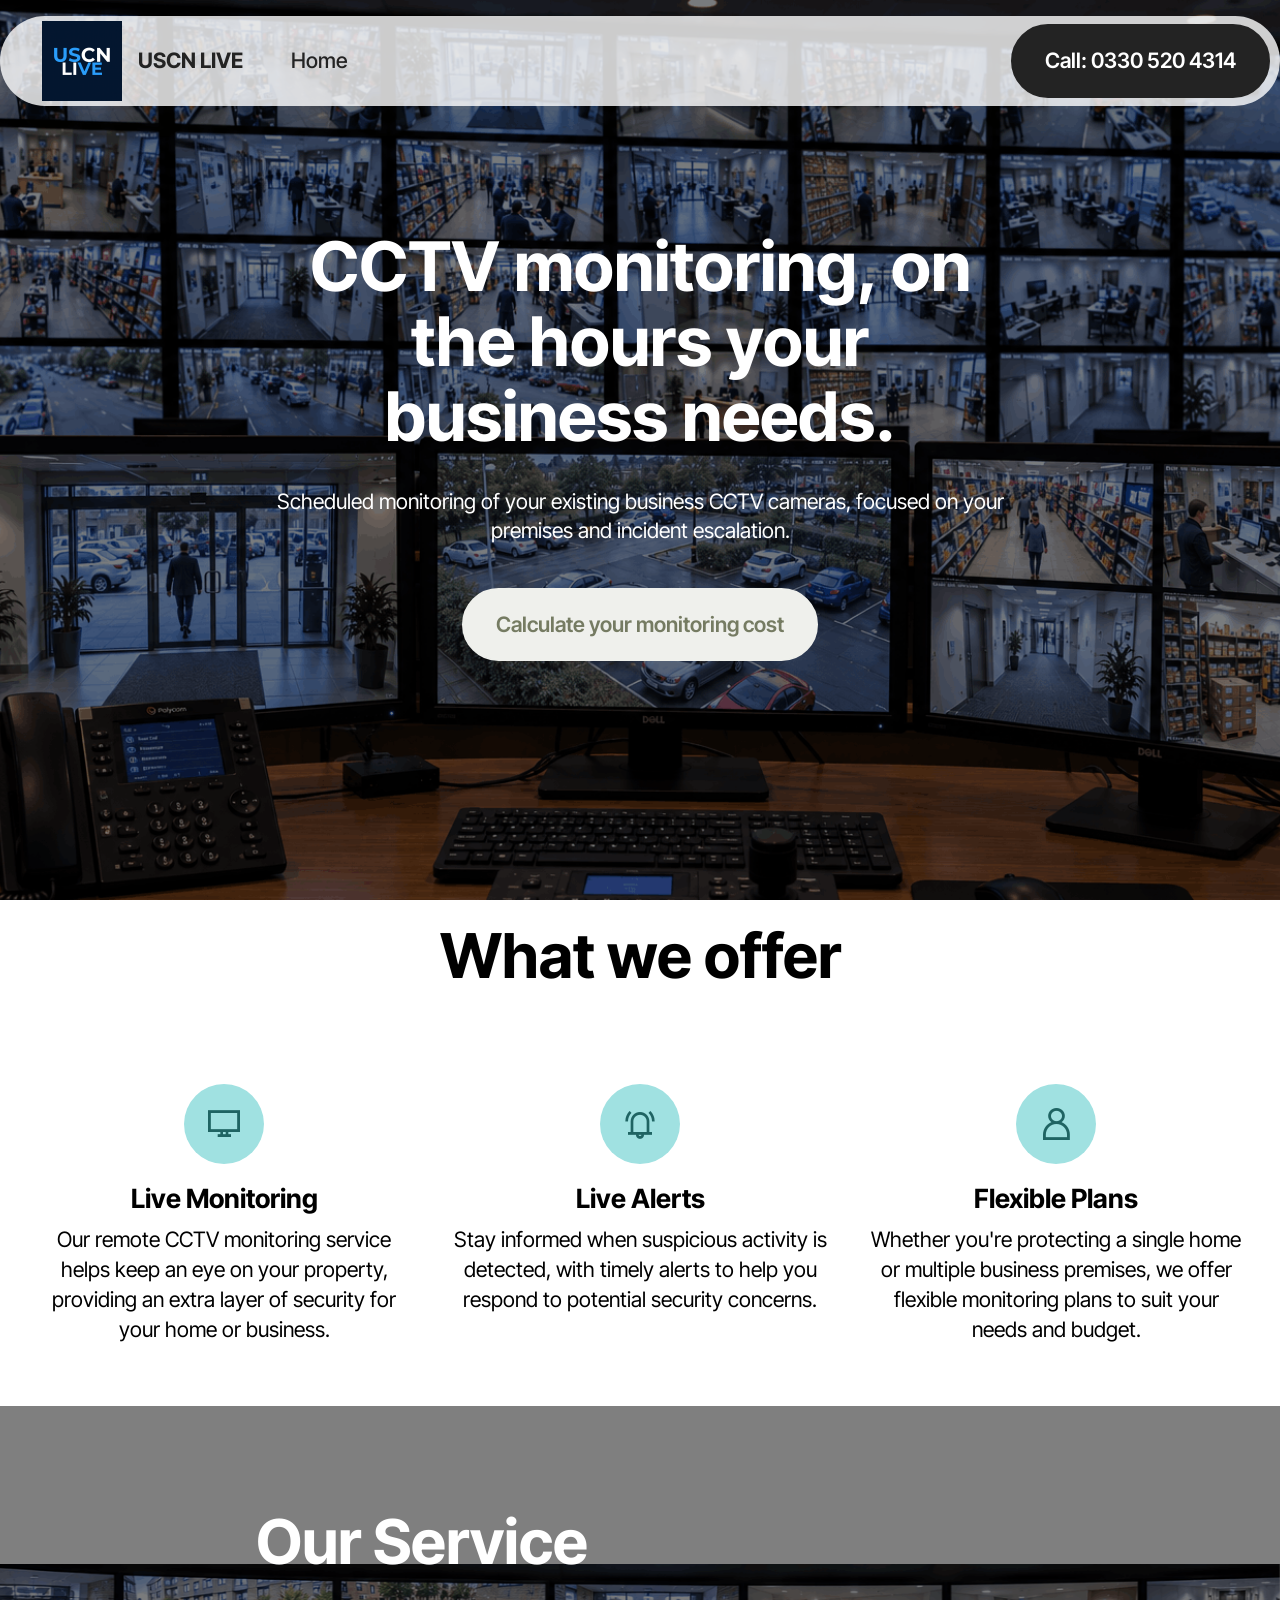
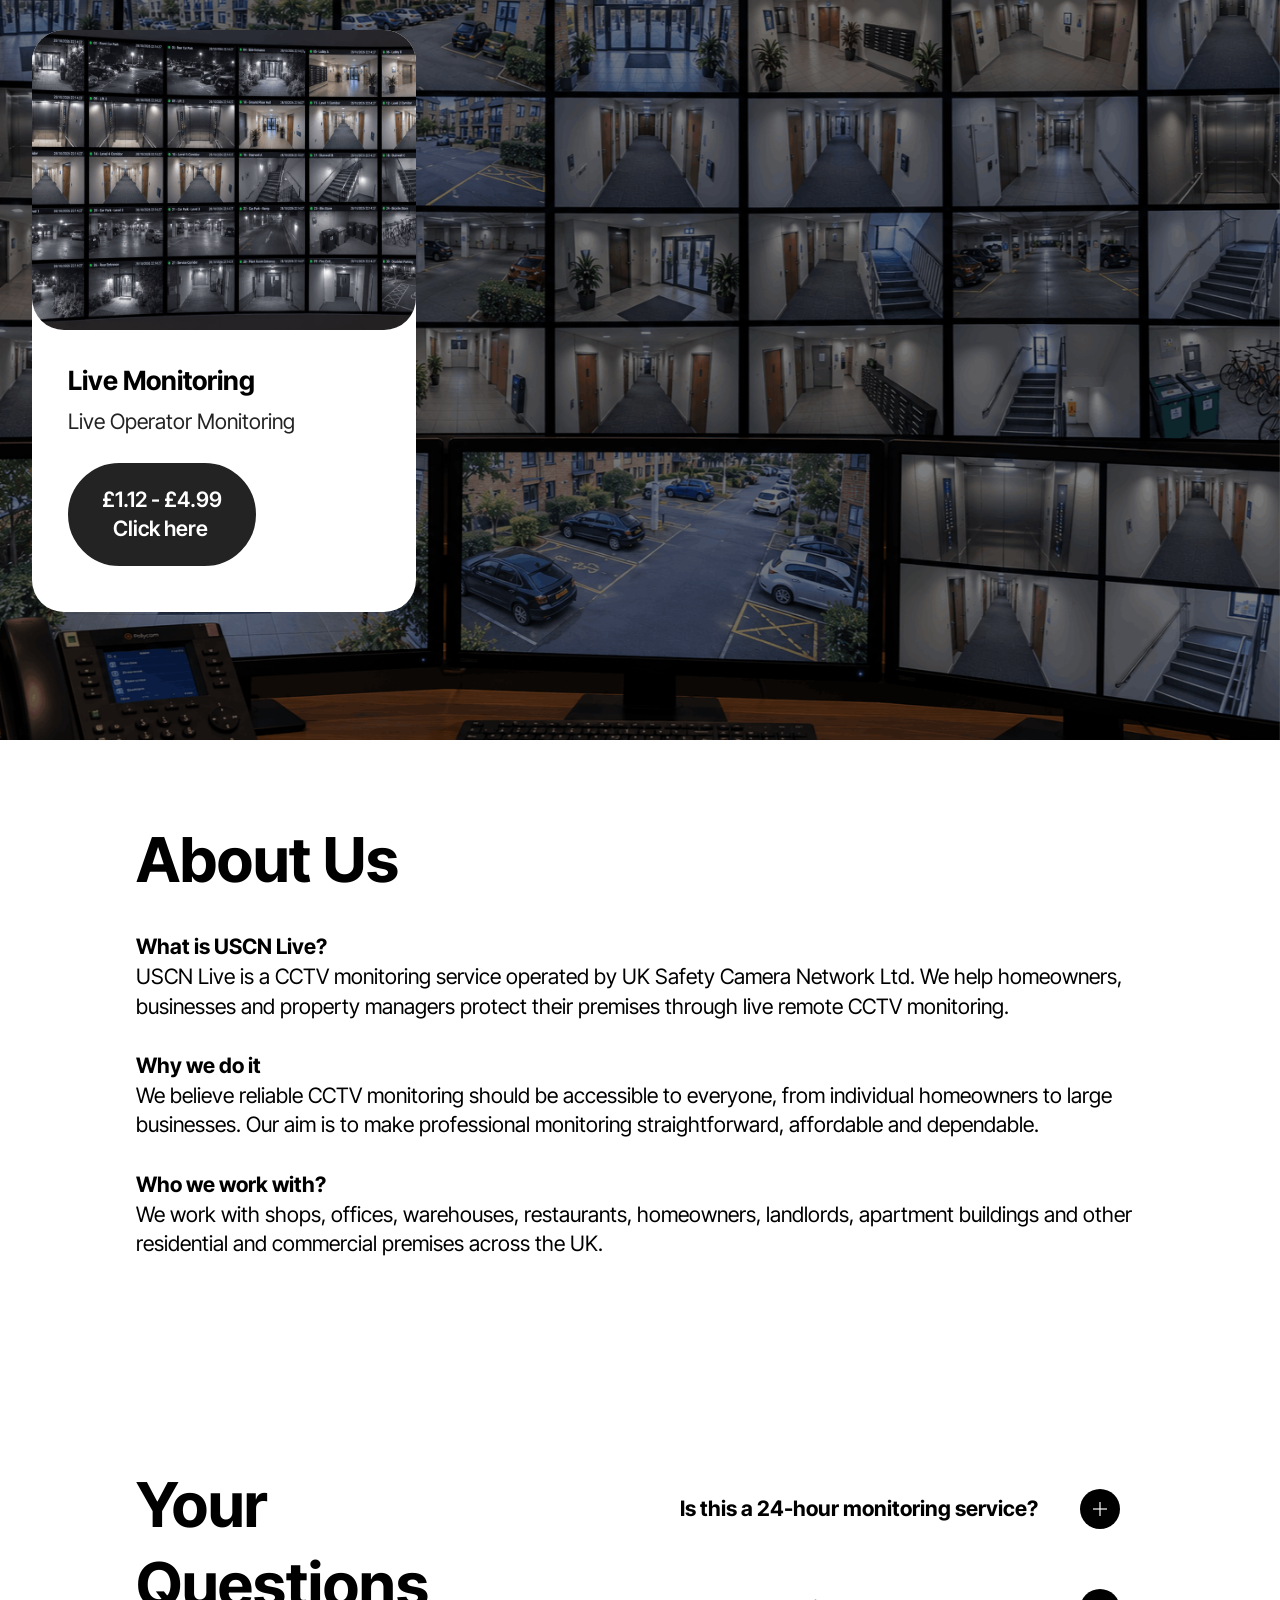
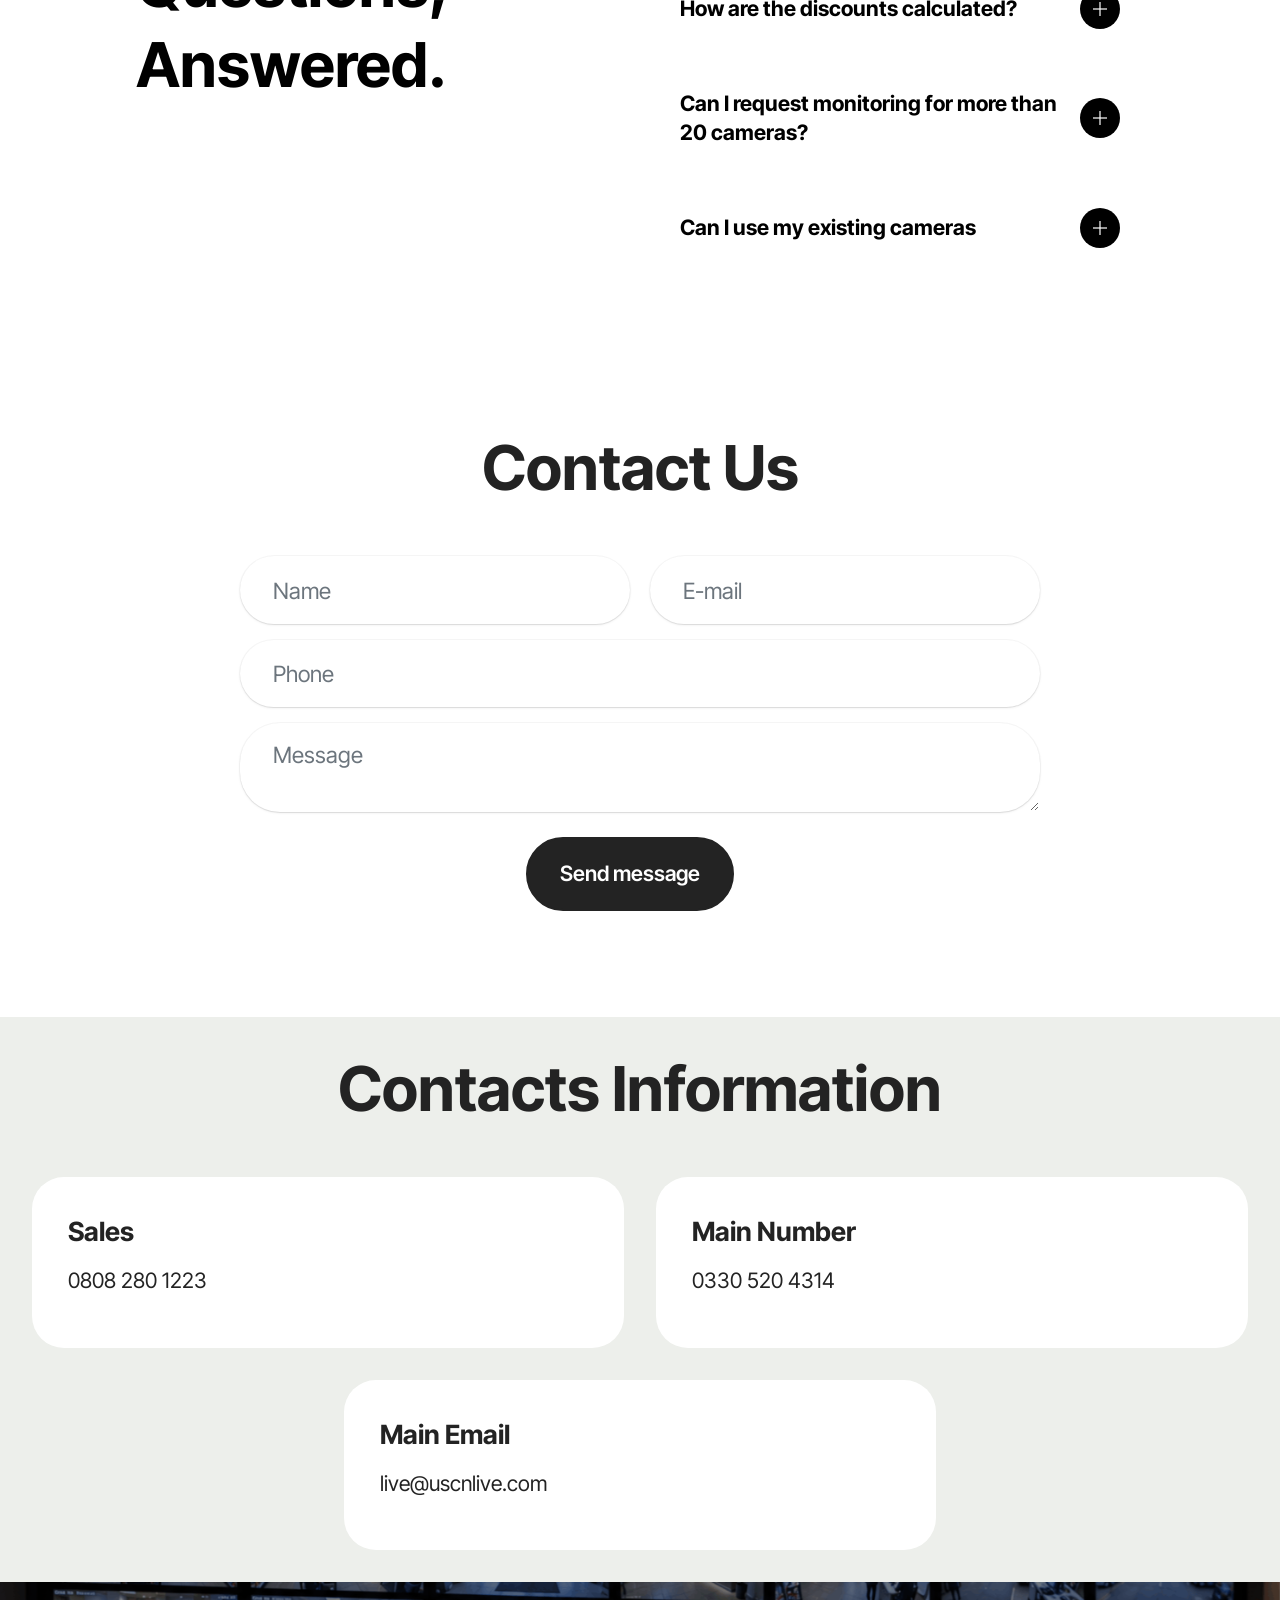
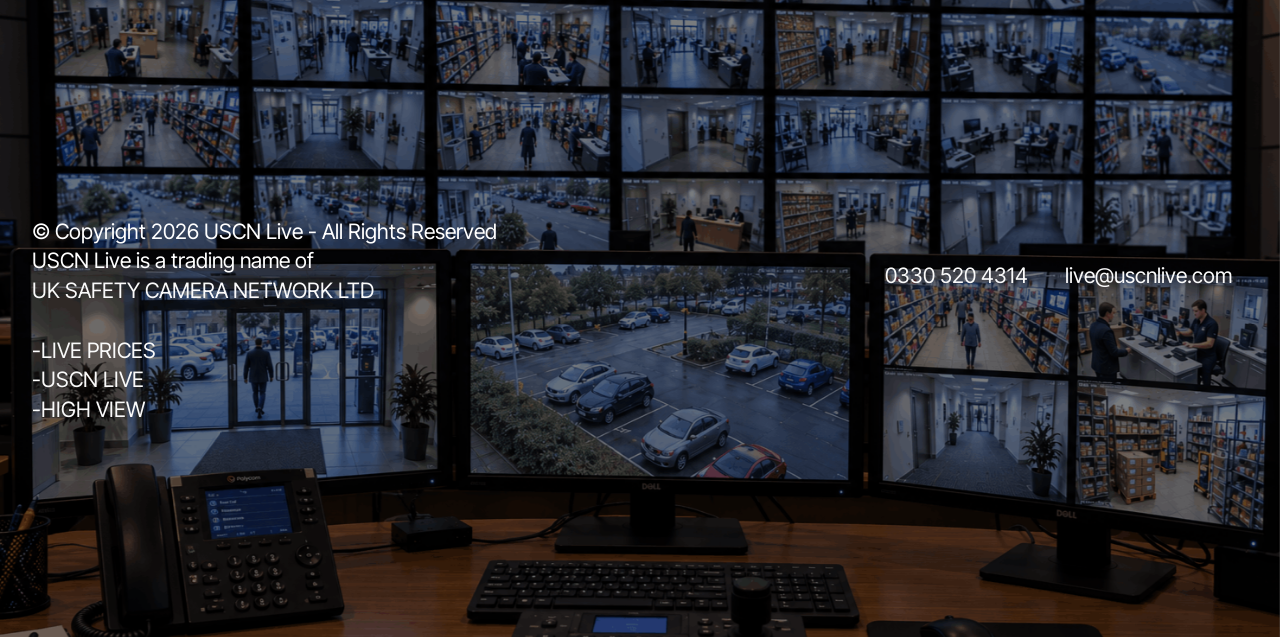
==== commit ffe51708: "Update index.html" ====
--- a/index.html
+++ b/index.html
@@ -25,7 +25,7 @@
   <link rel="stylesheet" href="assets/recaptcha.css">
   <link rel="preload" href="https://fonts.googleapis.com/css?family=Inter+Tight:100,200,300,400,500,600,700,800,900,100i,200i,300i,400i,500i,600i,700i,800i,900i&display=swap" as="style" onload="this.onload=null;this.rel='stylesheet'">
   <noscript><link rel="stylesheet" href="https://fonts.googleapis.com/css?family=Inter+Tight:100,200,300,400,500,600,700,800,900,100i,200i,300i,400i,500i,600i,700i,800i,900i&display=swap"></noscript>
-  <link rel="preload" as="style" href="assets/mobirise/css/mbr-additional.css?v=jiZDg7"><link rel="stylesheet" href="assets/mobirise/css/mbr-additional.css?v=jiZDg7" type="text/css">
+  <link rel="preload" as="style" href="assets/mobirise/css/mbr-additional.css?v=JdlFTq"><link rel="stylesheet" href="assets/mobirise/css/mbr-additional.css?v=JdlFTq" type="text/css">
 
   
   
@@ -160,7 +160,7 @@
 					<div class="item-content">
 						<h5 class="item-title mbr-fonts-style display-5"><strong>Live Monitoring</strong></h5>
 						<p class="mbr-text mbr-fonts-style display-7">Live Operator Monitoring&nbsp;</p>
-						<div class="mbr-section-btn item-footer"><a href="https://uscnlive.com/price/" class="btn item-btn btn-black display-7">£1.84 - £4.99<br>Click here&nbsp;<br></a></div>
+						<div class="mbr-section-btn item-footer"><a href="https://uscnlive.com/price/" class="btn item-btn btn-black display-7">£1.12 - £4.99<br>Click here&nbsp;<br></a></div>
 					</div>
 				</div>
 			</div>
@@ -226,7 +226,7 @@
                                     <div id="collapse1_20" class="panel-collapse noScroll collapse" role="tabpanel" aria-labelledby="headingOne" data-parent="#accordion" data-bs-parent="#bootstrap-accordion_20">
                                         <div class="panel-body">
                                             <p class="panel-text mbr-fonts-style display-4">
-                                                No. USCN Live offers scheduled monitoring during agreed evening hours, with available windows between 6 pm and 1 am.<br><br>We are look at increasing our monitoring hours as our finances allow.<br><br>The more homes and business that join USCN Live, the faster we can provide 24/7 coverage&nbsp;</p>
+                                                No. USCN Live offers scheduled monitoring during agreed evening hours, with available windows between 6 pm and 1 am.<br><br>We are looking at increasing our monitoring hours as our finances allow.<br><br>The more homes and business that join USCN Live, the faster we can provide our goal 24/7 coverage&nbsp;</p>
                                         </div>
                                     </div>
                                 </div>
@@ -273,7 +273,7 @@
                                     </div>
                                     <div id="collapse4_20" class="panel-collapse noScroll collapse" role="tabpanel" aria-labelledby="headingFour" data-parent="#accordion" data-bs-parent="#bootstrap-accordion_20">
                                         <div class="panel-body">
-                                            <p class="panel-text mbr-fonts-style display-4">Yes, in fact we for most homes and business this is what we recommend, It save you money and for us it save our time.<br><br>There may be situations in which your existing can not be connect I.E the system is to old for us computer systems.</p>
+                                            <p class="panel-text mbr-fonts-style display-4">Yes, in fact for most homes and business we recommend it as It save you money and us installation time.<br><br>There may be situations in which your existing can not be connected I.E the system is to old for our computer systems.</p>
                                         </div>
                                     </div>
                                 </div>
@@ -303,7 +303,7 @@
         </div>
         <div class="row justify-content-center">
             <div class="col-lg-8 mx-auto mbr-form" data-form-type="formoid">
-                <form action="https://mobirise.eu/" method="POST" class="mbr-form form-with-styler" data-form-title="Form Name"><input type="hidden" name="email" data-form-email="true" value="ZIpxH9Yja/1JS3Dbc2dVTYkEWtLGjUFgFuRM/l2FnOv2nkghZWW8jIn6iwWLBm5+cmzYd6RASU8XKnyipbx+Ied+SNdr1PbhoFtOhL/XoJqHbfDYfHEDMl+ifmzc+SmH.e0TEcI7QOlKSH8FbBVvLT1bq3eosfTm35eobB87E4snztrpLGV24PHkGdFctR78BAYIbNSoWNow208gbBrLSxsgAQa+WMHF2ROcTdiGHm0YbvGCFGpR51H5Rkfx+A8lX">
+                <form action="https://mobirise.eu/" method="POST" class="mbr-form form-with-styler" data-form-title="Form Name"><input type="hidden" name="email" data-form-email="true" value="JZSUsmbdfN92cXh8Sfs0Tdt/vD8D6VLm0tAzFfnah/xHc5QH22rQgI+fI+fOXY2sFw2o0Z19dCVgghm1l5Z17gCYNmIHSy4a64zbAHh54ukTXaj24tlmuZsmxDgPPH5B.Oc2WVswdfoVNwb7uiExsvkwdoOnSHxnkitNoOWMMt8SL8NBoKPnBsrc8jbods9Tt1Ee3kgec/oMFs44fUWbpUW2Aew76/zbJr2mXou4SK1BLn61El3naUv6lwAM8ds3K">
                     <div class="row">
                         <div hidden="hidden" data-form-alert="" class="alert alert-success col-12">Thanks for filling out the form!</div>
                         <div hidden="hidden" data-form-alert-danger="" class="alert alert-danger col-12">
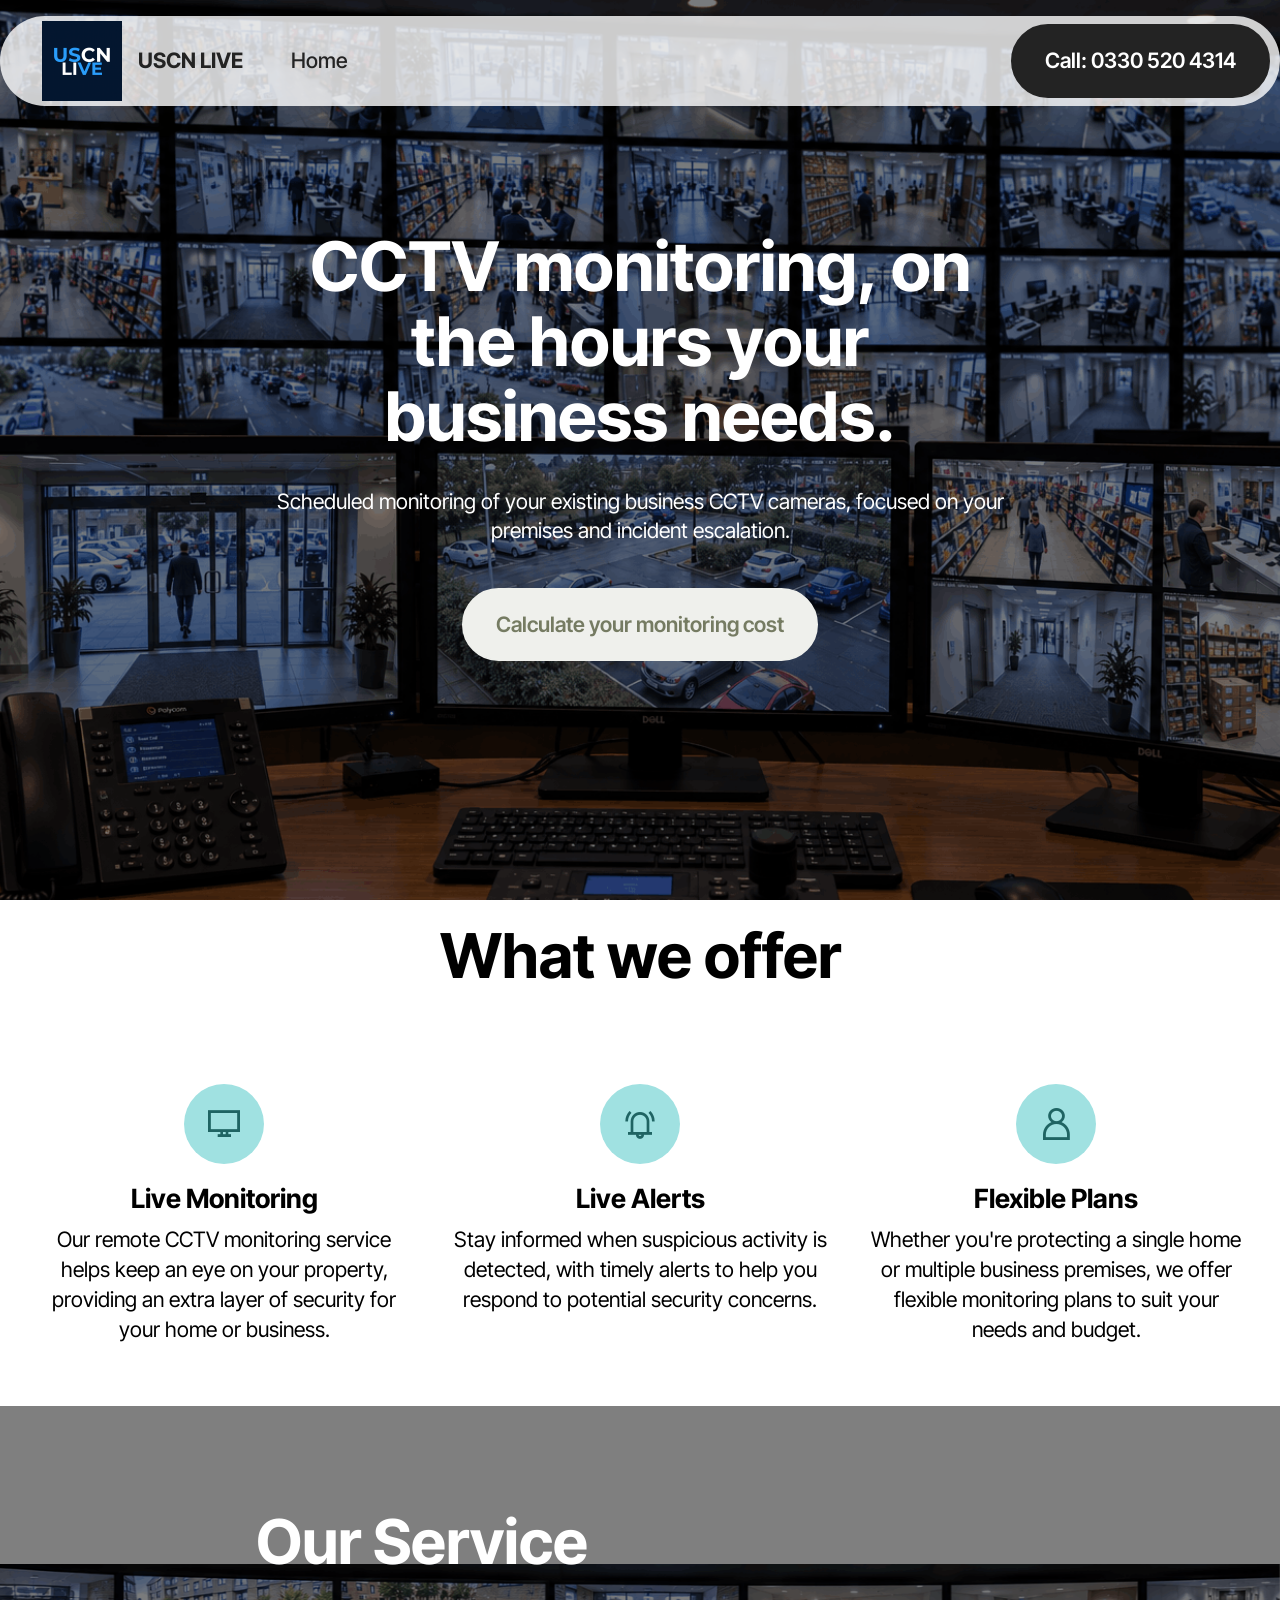
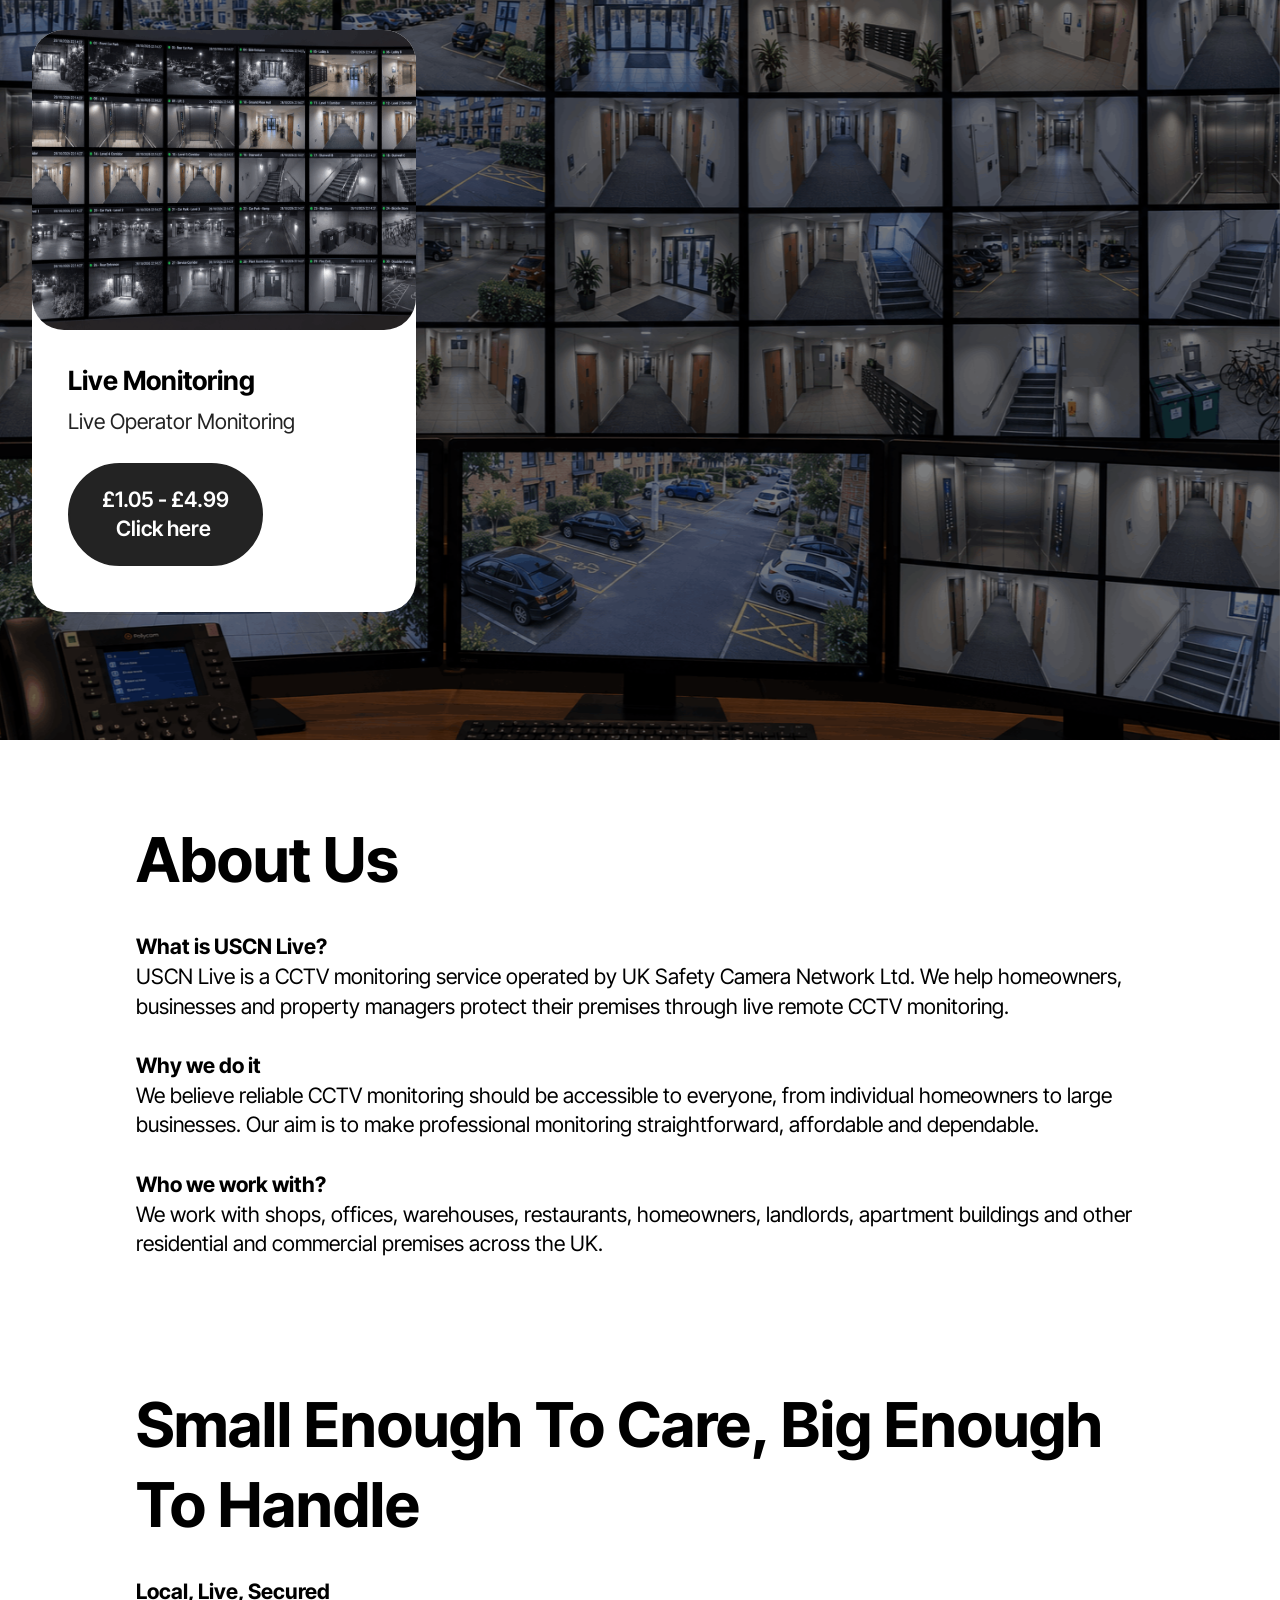
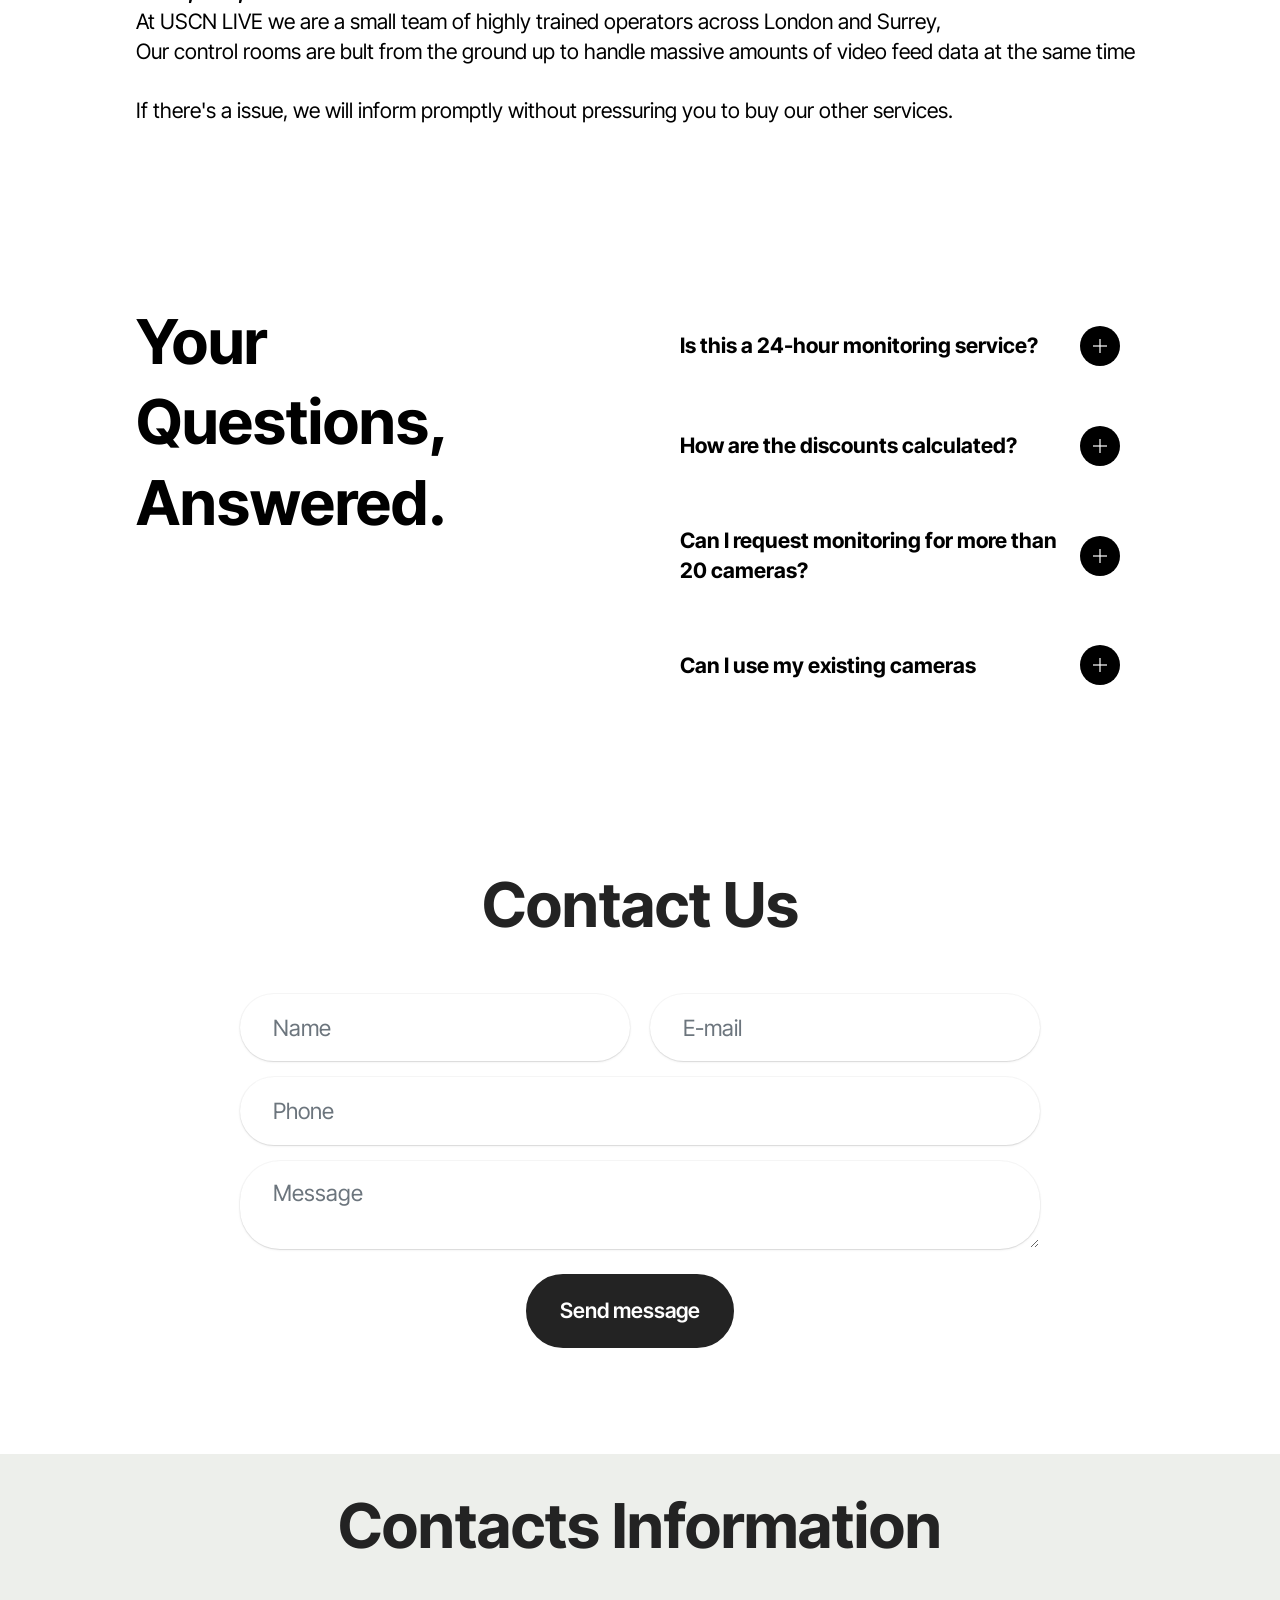
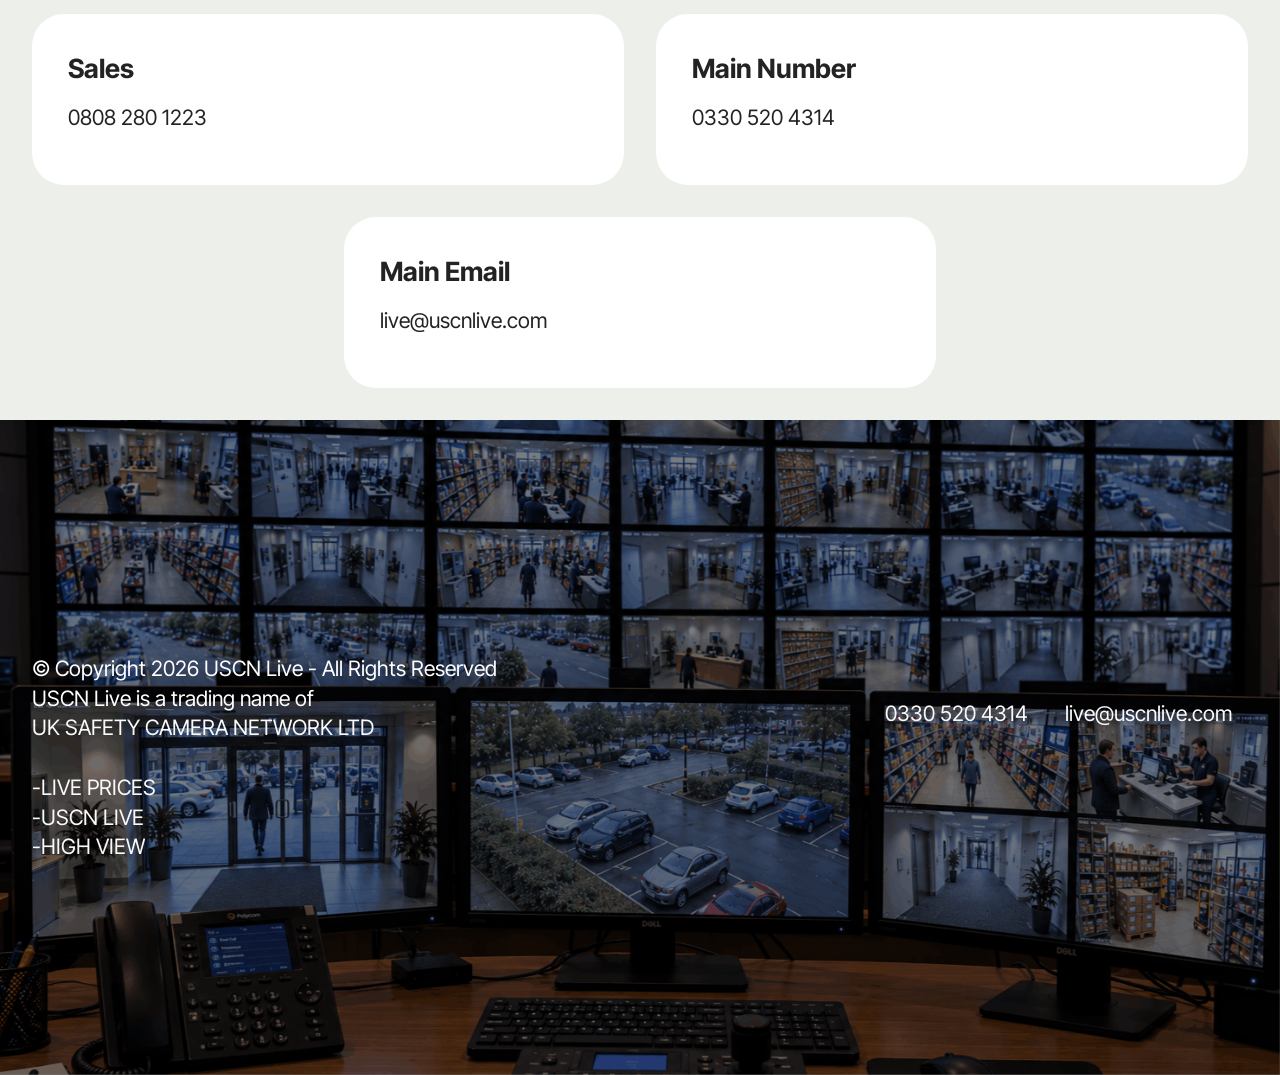
==== commit dc773c37: "ugi" ====
--- a/index.html
+++ b/index.html
@@ -25,7 +25,7 @@
   <link rel="stylesheet" href="assets/recaptcha.css">
   <link rel="preload" href="https://fonts.googleapis.com/css?family=Inter+Tight:100,200,300,400,500,600,700,800,900,100i,200i,300i,400i,500i,600i,700i,800i,900i&display=swap" as="style" onload="this.onload=null;this.rel='stylesheet'">
   <noscript><link rel="stylesheet" href="https://fonts.googleapis.com/css?family=Inter+Tight:100,200,300,400,500,600,700,800,900,100i,200i,300i,400i,500i,600i,700i,800i,900i&display=swap"></noscript>
-  <link rel="preload" as="style" href="assets/mobirise/css/mbr-additional.css?v=JdlFTq"><link rel="stylesheet" href="assets/mobirise/css/mbr-additional.css?v=JdlFTq" type="text/css">
+  <link rel="preload" as="style" href="assets/mobirise/css/mbr-additional.css?v=qzvKyR"><link rel="stylesheet" href="assets/mobirise/css/mbr-additional.css?v=qzvKyR" type="text/css">
 
   
   
@@ -112,10 +112,10 @@
         <div class="item-wrapper">
           <div class="card-box align-left">
             <div class="iconfont-wrapper mb-3">
-              <span class="mbr-iconfont mobi-mbri-alert mobi-mbri"></span>
-            </div>
-            <h5 class="card-title mbr-fonts-style display-5"><strong>Live Alerts</strong></h5>
-            <p class="card-text mbr-fonts-style mb-3 display-7">Stay informed when suspicious activity is detected, with timely alerts to help you respond to potential security concerns.</p>
+              <a href="livealerts.html"><span class="mbr-iconfont mobi-mbri-alert mobi-mbri"></span></a>
+            </div>
+            <h5 class="card-title mbr-fonts-style display-5"><a href="livealerts.html" class="text-primary"><strong>Live Alerts</strong></a></h5>
+            <p class="card-text mbr-fonts-style mb-3 display-7"><a href="livealerts.html" class="text-primary">Stay informed when suspicious activity is detected, with timely alerts to help you respond to potential security concerns.</a></p>
             
           </div>
         </div>
@@ -160,7 +160,7 @@
 					<div class="item-content">
 						<h5 class="item-title mbr-fonts-style display-5"><strong>Live Monitoring</strong></h5>
 						<p class="mbr-text mbr-fonts-style display-7">Live Operator Monitoring&nbsp;</p>
-						<div class="mbr-section-btn item-footer"><a href="https://uscnlive.com/price/" class="btn item-btn btn-black display-7">£1.12 - £4.99<br>Click here&nbsp;<br></a></div>
+						<div class="mbr-section-btn item-footer"><a href="https://uscnlive.com/price/" class="btn item-btn btn-black display-7">£1.05 - £4.99<br>Click here&nbsp;<br></a></div>
 					</div>
 				</div>
 			</div>
@@ -178,6 +178,19 @@
                 <strong>About Us</strong></h3>
                 
                 <p class="mbr-text mbr-fonts-style display-7"><strong>What is USCN Live?<br></strong>USCN Live is a CCTV monitoring service operated by UK Safety Camera Network Ltd. We help homeowners, businesses and property managers protect their premises through live remote CCTV monitoring.<br><br><strong>Why we do it<br></strong>We believe reliable CCTV monitoring should be accessible to everyone, from individual homeowners to large businesses. Our aim is to make professional monitoring straightforward, affordable and dependable.<br><br><strong>Who we work with?</strong><br>We work with shops, offices, warehouses, restaurants, homeowners, landlords, apartment buildings and other residential and commercial premises across the UK.<br><br></p>
+            </div>
+        </div>
+    </div>
+</section>
+
+<section data-bs-version="5.1" class="article12 cid-vzqRfmXKCG" id="article12-2w">    
+    
+    <div class="container">
+        <div class="row justify-content-center">
+            <div class="col-md-12 col-lg-10">
+                <h3 class="mbr-section-title mbr-fonts-style mb-4 mt-0 display-2"><strong>Small Enough&nbsp;To Care, Big Enough To Handle</strong></h3>
+                
+                <p class="mbr-text mbr-fonts-style display-7"><strong>Local, Live, Secured&nbsp;</strong><strong><br></strong>At USCN LIVE we are a small team of highly trained operators across London and Surrey,<br>Our control rooms are bult from the ground up to handle massive amounts of video feed data at the same time<br><br>If there's a issue, we will inform promptly without pressuring you to buy our other services.<br></p>
             </div>
         </div>
     </div>
@@ -226,7 +239,7 @@
                                     <div id="collapse1_20" class="panel-collapse noScroll collapse" role="tabpanel" aria-labelledby="headingOne" data-parent="#accordion" data-bs-parent="#bootstrap-accordion_20">
                                         <div class="panel-body">
                                             <p class="panel-text mbr-fonts-style display-4">
-                                                No. USCN Live offers scheduled monitoring during agreed evening hours, with available windows between 6 pm and 1 am.<br><br>We are looking at increasing our monitoring hours as our finances allow.<br><br>The more homes and business that join USCN Live, the faster we can provide our goal 24/7 coverage&nbsp;</p>
+                                                No. USCN Live offers scheduled monitoring during agreed evening hours, with available windows between 6 pm and 1 am.<br><br>We are looking at increasing our monitoring hours as our finances allow.<br><br>The more business that joins USCN Live, the faster we can provide our goal 24/7 coverage&nbsp;</p>
                                         </div>
                                     </div>
                                 </div>
@@ -303,7 +316,7 @@
         </div>
         <div class="row justify-content-center">
             <div class="col-lg-8 mx-auto mbr-form" data-form-type="formoid">
-                <form action="https://mobirise.eu/" method="POST" class="mbr-form form-with-styler" data-form-title="Form Name"><input type="hidden" name="email" data-form-email="true" value="JZSUsmbdfN92cXh8Sfs0Tdt/vD8D6VLm0tAzFfnah/xHc5QH22rQgI+fI+fOXY2sFw2o0Z19dCVgghm1l5Z17gCYNmIHSy4a64zbAHh54ukTXaj24tlmuZsmxDgPPH5B.Oc2WVswdfoVNwb7uiExsvkwdoOnSHxnkitNoOWMMt8SL8NBoKPnBsrc8jbods9Tt1Ee3kgec/oMFs44fUWbpUW2Aew76/zbJr2mXou4SK1BLn61El3naUv6lwAM8ds3K">
+                <form action="https://mobirise.eu/" method="POST" class="mbr-form form-with-styler" data-form-title="Form Name"><input type="hidden" name="email" data-form-email="true" value="znoo6+p3yGAlUoCE0nQTyxLBGMo9Cb3YjbbEKHFc7Taw5jgG3H13wgNteZCYaA/UgQU0+yfm7XE5SR8rlH/Y9cmiG+dqerbD12Zv2CMEzvy7RzW3KWHCJwbjdFc+/CdD.t5WD/XKrLzgYu0kRPdZQYfosMD05GHvZqgV2T6FgWARDxRTzGRs6OcyUEspcRoyX2uQROnCWTdwil8tFJS6HPVmbebh6TyWXzokcDOAnlCW2iLRd7yp17Na56yDvQA4Q">
                     <div class="row">
                         <div hidden="hidden" data-form-alert="" class="alert alert-success col-12">Thanks for filling out the form!</div>
                         <div hidden="hidden" data-form-alert-danger="" class="alert alert-danger col-12">
--- a/assets/mobirise/css/mbr-additional.css
+++ b/assets/mobirise/css/mbr-additional.css
@@ -1550,6 +1550,20 @@
 .cid-vddvM3TTA2 .mbr-section-title {
   color: #000000;
 }
+.cid-vzqRfmXKCG {
+  padding-top: 0rem;
+  padding-bottom: 5rem;
+  background-color: #ffffff;
+}
+.cid-vzqRfmXKCG .mbr-text {
+  color: #000000;
+}
+.cid-vzqRfmXKCG .mbr-section-subtitle {
+  color: #000000;
+}
+.cid-vzqRfmXKCG .mbr-section-title {
+  color: #000000;
+}
 .cid-vzmeCxbpPe {
   padding-top: 5rem;
   padding-bottom: 5rem;
@@ -1877,3 +1891,789 @@
 .cid-vdruQiumK5 row-links-soc-item {
   color: #ffffff;
 }
+.cid-vzqXsonZvM {
+  z-index: 1000;
+  width: 100%;
+  position: relative;
+}
+.cid-vzqXsonZvM .dropdown-item:before {
+  font-family: Moririse2 !important;
+  content: "\e966";
+  display: inline-block;
+  width: 0;
+  position: absolute;
+  left: 1rem;
+  top: 0.5rem;
+  margin-right: 0.5rem;
+  line-height: 1;
+  font-size: inherit;
+  vertical-align: middle;
+  text-align: center;
+  overflow: hidden;
+  transform: scale(0, 1);
+  transition: all 0.25s ease-in-out;
+}
+@media (max-width: 767px) {
+  .cid-vzqXsonZvM .navbar-toggler {
+    transform: scale(0.8);
+  }
+}
+.cid-vzqXsonZvM .navbar-brand {
+  flex-shrink: 0;
+  align-items: center;
+  margin-right: 0;
+  padding: 10px 0;
+  transition: all 0.3s;
+  word-break: break-word;
+  z-index: 1;
+}
+.cid-vzqXsonZvM .navbar-brand img {
+  max-width: 100%;
+  max-height: 100%;
+  border-radius: 0px !important;
+}
+.cid-vzqXsonZvM .navbar-brand .navbar-caption {
+  line-height: inherit !important;
+}
+.cid-vzqXsonZvM .navbar-brand .navbar-logo a {
+  outline: none;
+}
+.cid-vzqXsonZvM .navbar-nav {
+  margin: auto;
+  margin-left: 0;
+}
+.cid-vzqXsonZvM .navbar-nav .nav-item {
+  padding: 0 !important;
+  transition: .3s all !important;
+}
+.cid-vzqXsonZvM .navbar-nav .nav-item .nav-link {
+  padding: 16px !important;
+  margin: 0 !important;
+  border-radius: 1rem !important;
+  transition: .3s all !important;
+}
+.cid-vzqXsonZvM .navbar-nav .nav-item .nav-link:hover {
+  background-color: rgba(27, 31, 10, 0.06);
+}
+.cid-vzqXsonZvM .navbar-nav .open .nav-link::after {
+  transform: rotate(180deg);
+}
+@media (min-width: 992px) {
+  .cid-vzqXsonZvM .navbar-nav .open .nav-link::before {
+    content: "";
+    width: 100%;
+    height: 20px;
+    top: 100%;
+    background: transparent;
+    position: absolute;
+  }
+}
+.cid-vzqXsonZvM .navbar-nav .dropdown-item {
+  padding: 12px !important;
+  border-radius: 0.5rem !important;
+  margin: 0 8px !important;
+  transition: .3s all !important;
+}
+.cid-vzqXsonZvM .navbar-nav .dropdown-item:hover {
+  background-color: rgba(27, 31, 10, 0.06);
+}
+@media (min-width: 992px) {
+  .cid-vzqXsonZvM .navbar-nav {
+    padding-left: 1.5rem;
+  }
+}
+.cid-vzqXsonZvM .nav-link {
+  width: fit-content;
+  position: relative;
+}
+.cid-vzqXsonZvM .navbar-logo {
+  padding-left: 2rem;
+  margin: 0 !important;
+}
+@media (max-width: 767px) {
+  .cid-vzqXsonZvM .navbar-logo {
+    padding-left: 1rem;
+  }
+}
+.cid-vzqXsonZvM .navbar-caption {
+  padding-left: 1rem;
+  padding-right: .5rem;
+}
+@media (max-width: 767px) {
+  .cid-vzqXsonZvM .nav-dropdown {
+    padding-bottom: 0.5rem;
+  }
+}
+.cid-vzqXsonZvM .nav-dropdown .link.dropdown-toggle::after {
+  margin-left: 0.5rem;
+  margin-top: 0.2rem;
+  transition: .3s all;
+}
+.cid-vzqXsonZvM .container {
+  display: flex;
+  height: 90px;
+  padding: 0.5rem 0.6rem;
+  flex-wrap: nowrap;
+  background: rgba(255, 255, 255, 0.8) !important;
+  left: 0;
+  right: 0;
+  -webkit-box-pack: justify;
+  -ms-flex-pack: justify;
+  justify-content: flex-end;
+  -webkit-box-align: center;
+  -webkit-align-items: center;
+  -ms-flex-align: center;
+  align-items: center;
+  border-radius: 100vw;
+  margin-top: 1rem;
+  background-color: #ffffff;
+  box-shadow: 0 30px 60px 0 rgba(27, 31, 10, 0.08);
+}
+@media (max-width: 992px) {
+  .cid-vzqXsonZvM .container {
+    padding-right: 2rem;
+  }
+}
+@media (max-width: 767px) {
+  .cid-vzqXsonZvM .container {
+    width: 95%;
+    height: 56px !important;
+    padding-right: 1rem;
+    margin-top: 0rem;
+  }
+}
+.cid-vzqXsonZvM .iconfont-wrapper {
+  color: #000000 !important;
+  font-size: 1.5rem;
+  padding-right: 0.5rem;
+}
+.cid-vzqXsonZvM .dropdown-menu {
+  flex-wrap: wrap;
+  flex-direction: column;
+  max-width: 100%;
+  padding: 12px 4px !important;
+  border-radius: 1.5rem;
+  transition: .3s all !important;
+  min-width: auto;
+  background: #ffffff;
+  background: rgba(255, 255, 255, 0.8) !important;
+}
+.cid-vzqXsonZvM .nav-item:focus,
+.cid-vzqXsonZvM .nav-link:focus {
+  outline: none;
+}
+.cid-vzqXsonZvM .dropdown .dropdown-menu .dropdown-item {
+  width: auto;
+  transition: all 0.25s ease-in-out;
+}
+.cid-vzqXsonZvM .dropdown .dropdown-menu .dropdown-item::after {
+  right: 0.5rem;
+}
+.cid-vzqXsonZvM .dropdown .dropdown-menu .dropdown-item .mbr-iconfont {
+  margin-right: 0.5rem;
+  vertical-align: sub;
+}
+.cid-vzqXsonZvM .dropdown .dropdown-menu .dropdown-item .mbr-iconfont:before {
+  display: inline-block;
+  transform: scale(1, 1);
+  transition: all 0.25s ease-in-out;
+}
+.cid-vzqXsonZvM .collapsed .dropdown-menu .dropdown-item:before {
+  display: none;
+}
+.cid-vzqXsonZvM .collapsed .dropdown .dropdown-menu .dropdown-item {
+  padding: 0.235em 1.5em 0.235em 1.5em !important;
+  transition: none;
+  margin: 0 !important;
+}
+.cid-vzqXsonZvM .navbar {
+  min-height: 90px;
+  transition: all 0.3s;
+  border-bottom: 1px solid transparent;
+  background: transparent !important;
+  padding: 0 !important;
+  border: none !important;
+  box-shadow: none !important;
+  border-radius: 0 !important;
+}
+.cid-vzqXsonZvM .navbar.opened {
+  transition: all 0.3s;
+}
+.cid-vzqXsonZvM .navbar .dropdown-item {
+  padding: 0.5rem 1.8rem;
+}
+.cid-vzqXsonZvM .navbar .navbar-logo img {
+  width: auto;
+}
+.cid-vzqXsonZvM .navbar .navbar-collapse {
+  z-index: 1;
+  justify-content: flex-end;
+}
+.cid-vzqXsonZvM .navbar.collapsed {
+  justify-content: center;
+}
+.cid-vzqXsonZvM .navbar.collapsed .nav-item .nav-link::before {
+  display: none;
+}
+.cid-vzqXsonZvM .navbar.collapsed.opened .dropdown-menu {
+  top: 0;
+}
+@media (min-width: 992px) {
+  .cid-vzqXsonZvM .navbar.collapsed.opened:not(.navbar-short) .navbar-collapse {
+    max-height: calc(98.5vh - 5rem);
+  }
+}
+.cid-vzqXsonZvM .navbar.collapsed .dropdown-menu .dropdown-submenu {
+  left: 0 !important;
+}
+.cid-vzqXsonZvM .navbar.collapsed .dropdown-menu .dropdown-item:after {
+  right: auto;
+}
+.cid-vzqXsonZvM .navbar.collapsed .dropdown-menu .dropdown-toggle[data-toggle="dropdown-submenu"]:after {
+  margin-left: 0.5rem;
+  margin-top: 0.2rem;
+  border-top: 0.35em solid;
+  border-right: 0.35em solid transparent;
+  border-left: 0.35em solid transparent;
+  border-bottom: 0;
+  top: 41%;
+}
+.cid-vzqXsonZvM .navbar.collapsed ul.navbar-nav li {
+  margin: auto;
+}
+.cid-vzqXsonZvM .navbar.collapsed .dropdown-menu .dropdown-item {
+  padding: 0.25rem 1.5rem;
+  text-align: center;
+}
+.cid-vzqXsonZvM .navbar.collapsed .icons-menu {
+  padding-left: 0;
+  padding-right: 0;
+  padding-top: 0.5rem;
+  padding-bottom: 0.5rem;
+}
+@media (max-width: 767px) {
+  .cid-vzqXsonZvM .navbar {
+    min-height: 72px;
+  }
+  .cid-vzqXsonZvM .navbar .navbar-logo img {
+    height: 2rem !important;
+  }
+}
+@media (max-width: 991px) {
+  .cid-vzqXsonZvM .navbar .nav-item .nav-link::before {
+    display: none;
+  }
+  .cid-vzqXsonZvM .navbar.opened .dropdown-menu {
+    top: 0;
+  }
+  .cid-vzqXsonZvM .navbar .dropdown-menu .dropdown-submenu {
+    left: 0 !important;
+  }
+  .cid-vzqXsonZvM .navbar .dropdown-menu .dropdown-item:after {
+    right: auto;
+  }
+  .cid-vzqXsonZvM .navbar .dropdown-menu .dropdown-toggle[data-toggle="dropdown-submenu"]:after {
+    margin-left: 0.5rem;
+    margin-top: 0.2rem;
+    border-top: 0.35em solid;
+    border-right: 0.35em solid transparent;
+    border-left: 0.35em solid transparent;
+    border-bottom: 0;
+    top: 40%;
+  }
+  .cid-vzqXsonZvM .navbar .dropdown-menu .dropdown-item {
+    padding: 0.25rem 1.5rem !important;
+    text-align: center;
+  }
+  .cid-vzqXsonZvM .navbar .navbar-brand {
+    flex-shrink: initial;
+    flex-basis: auto;
+    word-break: break-word;
+    padding-right: 10px;
+  }
+  .cid-vzqXsonZvM .navbar .navbar-toggler {
+    flex-basis: auto;
+  }
+  .cid-vzqXsonZvM .navbar .icons-menu {
+    padding-left: 0;
+    padding-top: 0.5rem;
+    padding-bottom: 0.5rem;
+  }
+}
+.cid-vzqXsonZvM .navbar.navbar-short .navbar-logo img {
+  height: 2rem;
+}
+.cid-vzqXsonZvM .dropdown-item.active,
+.cid-vzqXsonZvM .dropdown-item:active {
+  background-color: transparent;
+}
+.cid-vzqXsonZvM .navbar-expand-lg .navbar-nav .nav-link {
+  padding: 0;
+}
+.cid-vzqXsonZvM .nav-dropdown .link.dropdown-toggle {
+  margin-right: 1.667em;
+}
+.cid-vzqXsonZvM .nav-dropdown .link.dropdown-toggle[aria-expanded="true"] {
+  margin-right: 0;
+  padding: 0.667em 1.667em;
+}
+.cid-vzqXsonZvM .navbar.navbar-expand-lg .dropdown .dropdown-menu {
+  background: #ffffff;
+}
+.cid-vzqXsonZvM .navbar.navbar-expand-lg .dropdown .dropdown-menu .dropdown-submenu {
+  margin: 0;
+  left: 105%;
+  transform: none;
+  top: -12px;
+}
+.cid-vzqXsonZvM .navbar .dropdown.open > .dropdown-menu {
+  display: flex;
+}
+.cid-vzqXsonZvM ul.navbar-nav {
+  flex-wrap: wrap;
+}
+.cid-vzqXsonZvM .navbar-buttons {
+  text-align: center;
+  min-width: 140px;
+}
+@media (max-width: 992px) {
+  .cid-vzqXsonZvM .navbar-buttons {
+    text-align: left;
+  }
+}
+.cid-vzqXsonZvM button.navbar-toggler {
+  outline: none;
+  width: 31px;
+  height: 20px;
+  cursor: pointer;
+  transition: all 0.2s;
+  position: relative;
+  align-self: center;
+}
+.cid-vzqXsonZvM button.navbar-toggler .hamburger span {
+  position: absolute;
+  right: 0;
+  width: 30px;
+  height: 2px;
+  border-right: 5px;
+  background-color: #000000;
+}
+.cid-vzqXsonZvM button.navbar-toggler .hamburger span:nth-child(1) {
+  top: 0;
+  transition: all 0.2s;
+}
+.cid-vzqXsonZvM button.navbar-toggler .hamburger span:nth-child(2) {
+  top: 8px;
+  transition: all 0.15s;
+}
+.cid-vzqXsonZvM button.navbar-toggler .hamburger span:nth-child(3) {
+  top: 8px;
+  transition: all 0.15s;
+}
+.cid-vzqXsonZvM button.navbar-toggler .hamburger span:nth-child(4) {
+  top: 16px;
+  transition: all 0.2s;
+}
+.cid-vzqXsonZvM nav.opened .hamburger span:nth-child(1) {
+  top: 8px;
+  width: 0;
+  opacity: 0;
+  right: 50%;
+  transition: all 0.2s;
+}
+.cid-vzqXsonZvM nav.opened .hamburger span:nth-child(2) {
+  transform: rotate(45deg);
+  transition: all 0.25s;
+}
+.cid-vzqXsonZvM nav.opened .hamburger span:nth-child(3) {
+  transform: rotate(-45deg);
+  transition: all 0.25s;
+}
+.cid-vzqXsonZvM nav.opened .hamburger span:nth-child(4) {
+  top: 8px;
+  width: 0;
+  opacity: 0;
+  right: 50%;
+  transition: all 0.2s;
+}
+.cid-vzqXsonZvM .navbar-dropdown {
+  padding: 0 1rem;
+}
+.cid-vzqXsonZvM a.nav-link {
+  display: flex;
+  align-items: center;
+  justify-content: center;
+}
+.cid-vzqXsonZvM .icons-menu {
+  flex-wrap: nowrap;
+  display: flex;
+  justify-content: center;
+  padding-left: 1rem;
+  padding-right: 1rem;
+  padding-top: 0.3rem;
+  text-align: center;
+}
+@media (max-width: 992px) {
+  .cid-vzqXsonZvM .icons-menu {
+    justify-content: flex-start;
+    margin-bottom: .5rem;
+  }
+}
+@media screen and (-ms-high-contrast: active), (-ms-high-contrast: none) {
+  .cid-vzqXsonZvM .navbar {
+    height: 70px;
+  }
+  .cid-vzqXsonZvM .navbar.opened {
+    height: auto;
+  }
+  .cid-vzqXsonZvM .nav-item .nav-link:hover::before {
+    width: 175%;
+    max-width: calc(100% + 2rem);
+    left: -1rem;
+  }
+}
+.cid-vzqXsonZvM .navbar .dropdown > .dropdown-menu {
+  display: none;
+  width: max-content;
+  max-width: 500px !important;
+  transform: translateX(-50%);
+  top: calc(100% + 20px);
+  left: 50%;
+}
+.cid-vzqXsonZvM .navbar .dropdown > .dropdown-menu .dropdown-item {
+  line-height: 1 !important;
+}
+.cid-vzqXsonZvM .navbar .dropdown > .dropdown-menu .dropdown .dropdown-item {
+  align-items: center;
+  display: flex;
+  height: max-content !important;
+  min-height: max-content !important;
+}
+.cid-vzqXsonZvM .navbar .dropdown > .dropdown-menu .dropdown .dropdown-item::after {
+  display: inline-block;
+  position: static;
+  margin-left: 0.5rem;
+  margin-top: 0;
+  margin-right: 0;
+  margin-bottom: 0;
+  transition: .3s all;
+  transform: rotate(-90deg);
+}
+.cid-vzqXsonZvM .navbar .dropdown > .dropdown-menu .dropdown.open .dropdown-item::after {
+  transform: rotate(0deg);
+}
+.cid-vzqXsonZvM .mbr-section-btn {
+  margin: -0.6rem -0.6rem;
+}
+.cid-vzqXsonZvM .navbar-toggler {
+  margin-left: 12px;
+  margin-right: 8px;
+  order: 1000;
+}
+@media (max-width: 991px) {
+  .cid-vzqXsonZvM .navbar-brand {
+    margin-right: auto;
+  }
+  .cid-vzqXsonZvM .navbar-collapse {
+    z-index: -1 !important;
+    position: absolute;
+    top: 110%;
+    left: 0;
+    width: 100%;
+    padding: 1rem;
+    border-radius: 1.5rem;
+    background: #ffffff;
+    opacity: 1;
+    border-color: rgba(255, 255, 255, 0.8) !important;
+    background: rgba(255, 255, 255, 0.8) !important;
+    backdrop-filter: blur(8px);
+  }
+  .cid-vzqXsonZvM .navbar-nav .nav-item .nav-link::after {
+    margin-left: 10px;
+  }
+  .cid-vzqXsonZvM .navbar-nav .dropdown-item:hover {
+    background-color: rgba(27, 31, 10, 0.06);
+  }
+  .cid-vzqXsonZvM .navbar .dropdown > .dropdown-menu {
+    max-width: 100% !important;
+    transform: translateX(0);
+    top: 10px;
+    left: 0;
+    padding: 8px !important;
+    border-radius: 1rem;
+    background-color: rgba(27, 31, 10, 0.04) !important;
+  }
+  .cid-vzqXsonZvM .navbar .dropdown > .dropdown-menu .dropdown-item {
+    padding: 8px !important;
+    line-height: 1 !important;
+    margin-bottom: 4px !important;
+  }
+  .cid-vzqXsonZvM .navbar .dropdown > .dropdown-menu .dropdown .dropdown-item {
+    align-items: center;
+    display: flex;
+    height: max-content !important;
+    min-height: max-content !important;
+  }
+  .cid-vzqXsonZvM .navbar .dropdown > .dropdown-menu .dropdown .dropdown-item::after {
+    display: inline-block;
+    position: static;
+    margin-left: 0.5rem;
+    margin-top: 0;
+    margin-right: 0;
+    margin-bottom: 0;
+    transition: .3s all;
+    transform: rotate(0deg);
+  }
+  .cid-vzqXsonZvM .navbar .dropdown > .dropdown-menu .dropdown.open .dropdown-item::after {
+    transform: rotate(180deg);
+  }
+  .cid-vzqXsonZvM .navbar .dropdown > .dropdown-menu .dropdown-submenu {
+    position: static;
+    width: 100%;
+    max-width: 100% !important;
+    transform: translateX(0) !important;
+    top: 0;
+    left: 0;
+    padding: 8px !important;
+    border-radius: 1rem;
+    background-color: rgba(27, 31, 10, 0.04) !important;
+  }
+  .cid-vzqXsonZvM .navbar .dropdown.open > .dropdown-menu {
+    display: flex !important;
+    flex-direction: column;
+    align-items: flex-start;
+  }
+}
+@media (max-width: 575px) {
+  .cid-vzqXsonZvM .navbar-collapse {
+    padding: 1rem;
+  }
+}
+.cid-vzqXspaFOL {
+  display: flex;
+  background-image: url("../../../assets/images/security20control20room20monitoring20wall-1536x1024.png");
+}
+.cid-vzqXspaFOL .mbr-overlay {
+  background-color: #000000;
+  opacity: 0.5;
+}
+.cid-vzqXspaFOL .mbr-fallback-image.disabled {
+  display: none;
+}
+.cid-vzqXspaFOL .mbr-fallback-image {
+  display: block;
+  background-size: cover;
+  background-position: center center;
+  width: 100%;
+  height: 100%;
+  position: absolute;
+  top: 0;
+}
+.cid-vzqXspaFOL .content-wrap {
+  padding: 5rem 1rem;
+}
+@media (min-width: 992px) {
+  .cid-vzqXspaFOL .content-wrap {
+    padding: 5rem 3rem;
+  }
+}
+@media (min-width: 768px) {
+  .cid-vzqXspaFOL {
+    align-items: center;
+  }
+  .cid-vzqXspaFOL .row {
+    justify-content: center;
+  }
+}
+@media (max-width: 991px) and (min-width: 768px) {
+  .cid-vzqXspaFOL .content-wrap {
+    min-width: 50%;
+  }
+}
+@media (max-width: 767px) {
+  .cid-vzqXspaFOL {
+    -webkit-align-items: center;
+    align-items: center;
+  }
+  .cid-vzqXspaFOL .mbr-row {
+    -webkit-justify-content: center;
+    justify-content: center;
+  }
+  .cid-vzqXspaFOL .content-wrap {
+    width: 100%;
+  }
+}
+.cid-vzqXspaFOL .mbr-section-title {
+  text-align: center;
+}
+.cid-vzqXspaFOL .mbr-text,
+.cid-vzqXspaFOL .mbr-section-btn {
+  text-align: center;
+}
+.cid-vzqXsq8mbM {
+  padding-top: 1rem;
+  padding-bottom: 0rem;
+  background-color: #ffffff;
+}
+.cid-vzqXsq8mbM .mbr-fallback-image.disabled {
+  display: none;
+}
+.cid-vzqXsq8mbM .item-wrapper {
+  margin-bottom: 2rem;
+  margin-top: 2rem;
+}
+@media (max-width: 767px) {
+  .cid-vzqXsq8mbM .item-wrapper {
+    margin-bottom: 1rem;
+  }
+}
+.cid-vzqXsq8mbM .mbr-fallback-image {
+  display: block;
+  background-size: cover;
+  background-position: center center;
+  width: 100%;
+  height: 100%;
+  position: absolute;
+  top: 0;
+}
+.cid-vzqXsq8mbM .mbr-iconfont {
+  display: inline-flex;
+  font-size: 2rem;
+  color: #1f6463;
+  width: 80px;
+  justify-content: center;
+  align-items: center;
+  background: #a0e1e1;
+  height: 80px;
+  border-radius: 50%;
+}
+.cid-vzqXsq8mbM .card-title,
+.cid-vzqXsq8mbM .iconfont-wrapper,
+.cid-vzqXsq8mbM .card-text {
+  color: #000000;
+  text-align: center;
+}
+.cid-vzqXsq8mbM .content-head {
+  max-width: 800px;
+}
+.cid-vzqXsq8mbM .mbr-section-title {
+  color: #000000;
+}
+.cid-vzqXsq8mbM .mbr-section-btn {
+  text-align: center;
+}
+.cid-vzqY7URWRK {
+  padding-top: 5rem;
+  padding-bottom: 5rem;
+  background-image: url("../../../assets/images/apartment20cctv20control20room-1536x1024.png");
+}
+.cid-vzqY7URWRK .mbr-fallback-image.disabled {
+  display: none;
+}
+.cid-vzqY7URWRK .mbr-fallback-image {
+  display: block;
+  background-size: cover;
+  background-position: center center;
+  width: 100%;
+  height: 100%;
+  position: absolute;
+  top: 0;
+}
+.cid-vzqY7URWRK .card-wrapper {
+  background: #ffffff;
+}
+@media (max-width: 767px) {
+  .cid-vzqY7URWRK .card-wrapper {
+    padding: 2rem 1.5rem;
+  }
+}
+@media (min-width: 768px) and (max-width: 991px) {
+  .cid-vzqY7URWRK .card-wrapper {
+    padding: 2.25rem;
+  }
+}
+@media (min-width: 992px) {
+  .cid-vzqY7URWRK .card-wrapper {
+    padding: 4rem;
+  }
+}
+.cid-vzqY7URWRK .mbr-text,
+.cid-vzqY7URWRK .mbr-section-btn {
+  color: #000000;
+  text-align: left;
+}
+.cid-vzqY7URWRK .card-title,
+.cid-vzqY7URWRK .card-box {
+  text-align: left;
+  color: #000000;
+}
+.cid-vzqXsvww9g {
+  padding-top: 3rem;
+  padding-bottom: 3rem;
+  background-image: url("../../../assets/images/security20control20room20monitoring20wall-1536x1024.png");
+}
+.cid-vzqXsvww9g .mbr-fallback-image.disabled {
+  display: none;
+}
+.cid-vzqXsvww9g .mbr-fallback-image {
+  display: block;
+  background-size: cover;
+  background-position: center center;
+  width: 100%;
+  height: 100%;
+  position: absolute;
+  top: 0;
+}
+.cid-vzqXsvww9g .copyright {
+  color: #ffffff;
+  text-align: left;
+}
+.cid-vzqXsvww9g .center {
+  display: flex;
+  flex-direction: column;
+  justify-content: center;
+}
+@media (max-width: 991px) {
+  .cid-vzqXsvww9g .row {
+    flex-direction: column-reverse !important;
+  }
+  .cid-vzqXsvww9g .row .copyright {
+    margin: 1rem 0 0 0;
+  }
+}
+.cid-vzqXsvww9g .row-links {
+  width: 100%;
+  justify-content: center;
+}
+.cid-vzqXsvww9g .row-links .row-links-soc {
+  list-style: none;
+  display: flex;
+  justify-content: right;
+  flex-wrap: wrap;
+  padding: 0;
+  margin-bottom: 0;
+}
+@media (max-width: 991px) {
+  .cid-vzqXsvww9g .row-links .row-links-soc {
+    justify-content: center;
+  }
+}
+.cid-vzqXsvww9g .row-links .row-links-soc li {
+  padding: 0 1rem 0rem 1rem;
+}
+@media (max-width: 767px) {
+  .cid-vzqXsvww9g .row-links .row-links-soc li {
+    padding: 0 1rem 1rem 1rem;
+  }
+}
+.cid-vzqXsvww9g .row-links .row-links-soc li p {
+  margin: 0;
+}
+@media (max-width: 991px) {
+  .cid-vzqXsvww9g .copyright {
+    text-align: center;
+  }
+}
+.cid-vzqXsvww9g row-links-soc-item {
+  color: #ffffff;
+}
--- a/assets/mobirise/css/mbr-additional.css
+++ b/assets/mobirise/css/mbr-additional.css
@@ -1550,6 +1550,20 @@
 .cid-vddvM3TTA2 .mbr-section-title {
   color: #000000;
 }
+.cid-vzqRfmXKCG {
+  padding-top: 0rem;
+  padding-bottom: 5rem;
+  background-color: #ffffff;
+}
+.cid-vzqRfmXKCG .mbr-text {
+  color: #000000;
+}
+.cid-vzqRfmXKCG .mbr-section-subtitle {
+  color: #000000;
+}
+.cid-vzqRfmXKCG .mbr-section-title {
+  color: #000000;
+}
 .cid-vzmeCxbpPe {
   padding-top: 5rem;
   padding-bottom: 5rem;
@@ -1877,3 +1891,789 @@
 .cid-vdruQiumK5 row-links-soc-item {
   color: #ffffff;
 }
+.cid-vzqXsonZvM {
+  z-index: 1000;
+  width: 100%;
+  position: relative;
+}
+.cid-vzqXsonZvM .dropdown-item:before {
+  font-family: Moririse2 !important;
+  content: "\e966";
+  display: inline-block;
+  width: 0;
+  position: absolute;
+  left: 1rem;
+  top: 0.5rem;
+  margin-right: 0.5rem;
+  line-height: 1;
+  font-size: inherit;
+  vertical-align: middle;
+  text-align: center;
+  overflow: hidden;
+  transform: scale(0, 1);
+  transition: all 0.25s ease-in-out;
+}
+@media (max-width: 767px) {
+  .cid-vzqXsonZvM .navbar-toggler {
+    transform: scale(0.8);
+  }
+}
+.cid-vzqXsonZvM .navbar-brand {
+  flex-shrink: 0;
+  align-items: center;
+  margin-right: 0;
+  padding: 10px 0;
+  transition: all 0.3s;
+  word-break: break-word;
+  z-index: 1;
+}
+.cid-vzqXsonZvM .navbar-brand img {
+  max-width: 100%;
+  max-height: 100%;
+  border-radius: 0px !important;
+}
+.cid-vzqXsonZvM .navbar-brand .navbar-caption {
+  line-height: inherit !important;
+}
+.cid-vzqXsonZvM .navbar-brand .navbar-logo a {
+  outline: none;
+}
+.cid-vzqXsonZvM .navbar-nav {
+  margin: auto;
+  margin-left: 0;
+}
+.cid-vzqXsonZvM .navbar-nav .nav-item {
+  padding: 0 !important;
+  transition: .3s all !important;
+}
+.cid-vzqXsonZvM .navbar-nav .nav-item .nav-link {
+  padding: 16px !important;
+  margin: 0 !important;
+  border-radius: 1rem !important;
+  transition: .3s all !important;
+}
+.cid-vzqXsonZvM .navbar-nav .nav-item .nav-link:hover {
+  background-color: rgba(27, 31, 10, 0.06);
+}
+.cid-vzqXsonZvM .navbar-nav .open .nav-link::after {
+  transform: rotate(180deg);
+}
+@media (min-width: 992px) {
+  .cid-vzqXsonZvM .navbar-nav .open .nav-link::before {
+    content: "";
+    width: 100%;
+    height: 20px;
+    top: 100%;
+    background: transparent;
+    position: absolute;
+  }
+}
+.cid-vzqXsonZvM .navbar-nav .dropdown-item {
+  padding: 12px !important;
+  border-radius: 0.5rem !important;
+  margin: 0 8px !important;
+  transition: .3s all !important;
+}
+.cid-vzqXsonZvM .navbar-nav .dropdown-item:hover {
+  background-color: rgba(27, 31, 10, 0.06);
+}
+@media (min-width: 992px) {
+  .cid-vzqXsonZvM .navbar-nav {
+    padding-left: 1.5rem;
+  }
+}
+.cid-vzqXsonZvM .nav-link {
+  width: fit-content;
+  position: relative;
+}
+.cid-vzqXsonZvM .navbar-logo {
+  padding-left: 2rem;
+  margin: 0 !important;
+}
+@media (max-width: 767px) {
+  .cid-vzqXsonZvM .navbar-logo {
+    padding-left: 1rem;
+  }
+}
+.cid-vzqXsonZvM .navbar-caption {
+  padding-left: 1rem;
+  padding-right: .5rem;
+}
+@media (max-width: 767px) {
+  .cid-vzqXsonZvM .nav-dropdown {
+    padding-bottom: 0.5rem;
+  }
+}
+.cid-vzqXsonZvM .nav-dropdown .link.dropdown-toggle::after {
+  margin-left: 0.5rem;
+  margin-top: 0.2rem;
+  transition: .3s all;
+}
+.cid-vzqXsonZvM .container {
+  display: flex;
+  height: 90px;
+  padding: 0.5rem 0.6rem;
+  flex-wrap: nowrap;
+  background: rgba(255, 255, 255, 0.8) !important;
+  left: 0;
+  right: 0;
+  -webkit-box-pack: justify;
+  -ms-flex-pack: justify;
+  justify-content: flex-end;
+  -webkit-box-align: center;
+  -webkit-align-items: center;
+  -ms-flex-align: center;
+  align-items: center;
+  border-radius: 100vw;
+  margin-top: 1rem;
+  background-color: #ffffff;
+  box-shadow: 0 30px 60px 0 rgba(27, 31, 10, 0.08);
+}
+@media (max-width: 992px) {
+  .cid-vzqXsonZvM .container {
+    padding-right: 2rem;
+  }
+}
+@media (max-width: 767px) {
+  .cid-vzqXsonZvM .container {
+    width: 95%;
+    height: 56px !important;
+    padding-right: 1rem;
+    margin-top: 0rem;
+  }
+}
+.cid-vzqXsonZvM .iconfont-wrapper {
+  color: #000000 !important;
+  font-size: 1.5rem;
+  padding-right: 0.5rem;
+}
+.cid-vzqXsonZvM .dropdown-menu {
+  flex-wrap: wrap;
+  flex-direction: column;
+  max-width: 100%;
+  padding: 12px 4px !important;
+  border-radius: 1.5rem;
+  transition: .3s all !important;
+  min-width: auto;
+  background: #ffffff;
+  background: rgba(255, 255, 255, 0.8) !important;
+}
+.cid-vzqXsonZvM .nav-item:focus,
+.cid-vzqXsonZvM .nav-link:focus {
+  outline: none;
+}
+.cid-vzqXsonZvM .dropdown .dropdown-menu .dropdown-item {
+  width: auto;
+  transition: all 0.25s ease-in-out;
+}
+.cid-vzqXsonZvM .dropdown .dropdown-menu .dropdown-item::after {
+  right: 0.5rem;
+}
+.cid-vzqXsonZvM .dropdown .dropdown-menu .dropdown-item .mbr-iconfont {
+  margin-right: 0.5rem;
+  vertical-align: sub;
+}
+.cid-vzqXsonZvM .dropdown .dropdown-menu .dropdown-item .mbr-iconfont:before {
+  display: inline-block;
+  transform: scale(1, 1);
+  transition: all 0.25s ease-in-out;
+}
+.cid-vzqXsonZvM .collapsed .dropdown-menu .dropdown-item:before {
+  display: none;
+}
+.cid-vzqXsonZvM .collapsed .dropdown .dropdown-menu .dropdown-item {
+  padding: 0.235em 1.5em 0.235em 1.5em !important;
+  transition: none;
+  margin: 0 !important;
+}
+.cid-vzqXsonZvM .navbar {
+  min-height: 90px;
+  transition: all 0.3s;
+  border-bottom: 1px solid transparent;
+  background: transparent !important;
+  padding: 0 !important;
+  border: none !important;
+  box-shadow: none !important;
+  border-radius: 0 !important;
+}
+.cid-vzqXsonZvM .navbar.opened {
+  transition: all 0.3s;
+}
+.cid-vzqXsonZvM .navbar .dropdown-item {
+  padding: 0.5rem 1.8rem;
+}
+.cid-vzqXsonZvM .navbar .navbar-logo img {
+  width: auto;
+}
+.cid-vzqXsonZvM .navbar .navbar-collapse {
+  z-index: 1;
+  justify-content: flex-end;
+}
+.cid-vzqXsonZvM .navbar.collapsed {
+  justify-content: center;
+}
+.cid-vzqXsonZvM .navbar.collapsed .nav-item .nav-link::before {
+  display: none;
+}
+.cid-vzqXsonZvM .navbar.collapsed.opened .dropdown-menu {
+  top: 0;
+}
+@media (min-width: 992px) {
+  .cid-vzqXsonZvM .navbar.collapsed.opened:not(.navbar-short) .navbar-collapse {
+    max-height: calc(98.5vh - 5rem);
+  }
+}
+.cid-vzqXsonZvM .navbar.collapsed .dropdown-menu .dropdown-submenu {
+  left: 0 !important;
+}
+.cid-vzqXsonZvM .navbar.collapsed .dropdown-menu .dropdown-item:after {
+  right: auto;
+}
+.cid-vzqXsonZvM .navbar.collapsed .dropdown-menu .dropdown-toggle[data-toggle="dropdown-submenu"]:after {
+  margin-left: 0.5rem;
+  margin-top: 0.2rem;
+  border-top: 0.35em solid;
+  border-right: 0.35em solid transparent;
+  border-left: 0.35em solid transparent;
+  border-bottom: 0;
+  top: 41%;
+}
+.cid-vzqXsonZvM .navbar.collapsed ul.navbar-nav li {
+  margin: auto;
+}
+.cid-vzqXsonZvM .navbar.collapsed .dropdown-menu .dropdown-item {
+  padding: 0.25rem 1.5rem;
+  text-align: center;
+}
+.cid-vzqXsonZvM .navbar.collapsed .icons-menu {
+  padding-left: 0;
+  padding-right: 0;
+  padding-top: 0.5rem;
+  padding-bottom: 0.5rem;
+}
+@media (max-width: 767px) {
+  .cid-vzqXsonZvM .navbar {
+    min-height: 72px;
+  }
+  .cid-vzqXsonZvM .navbar .navbar-logo img {
+    height: 2rem !important;
+  }
+}
+@media (max-width: 991px) {
+  .cid-vzqXsonZvM .navbar .nav-item .nav-link::before {
+    display: none;
+  }
+  .cid-vzqXsonZvM .navbar.opened .dropdown-menu {
+    top: 0;
+  }
+  .cid-vzqXsonZvM .navbar .dropdown-menu .dropdown-submenu {
+    left: 0 !important;
+  }
+  .cid-vzqXsonZvM .navbar .dropdown-menu .dropdown-item:after {
+    right: auto;
+  }
+  .cid-vzqXsonZvM .navbar .dropdown-menu .dropdown-toggle[data-toggle="dropdown-submenu"]:after {
+    margin-left: 0.5rem;
+    margin-top: 0.2rem;
+    border-top: 0.35em solid;
+    border-right: 0.35em solid transparent;
+    border-left: 0.35em solid transparent;
+    border-bottom: 0;
+    top: 40%;
+  }
+  .cid-vzqXsonZvM .navbar .dropdown-menu .dropdown-item {
+    padding: 0.25rem 1.5rem !important;
+    text-align: center;
+  }
+  .cid-vzqXsonZvM .navbar .navbar-brand {
+    flex-shrink: initial;
+    flex-basis: auto;
+    word-break: break-word;
+    padding-right: 10px;
+  }
+  .cid-vzqXsonZvM .navbar .navbar-toggler {
+    flex-basis: auto;
+  }
+  .cid-vzqXsonZvM .navbar .icons-menu {
+    padding-left: 0;
+    padding-top: 0.5rem;
+    padding-bottom: 0.5rem;
+  }
+}
+.cid-vzqXsonZvM .navbar.navbar-short .navbar-logo img {
+  height: 2rem;
+}
+.cid-vzqXsonZvM .dropdown-item.active,
+.cid-vzqXsonZvM .dropdown-item:active {
+  background-color: transparent;
+}
+.cid-vzqXsonZvM .navbar-expand-lg .navbar-nav .nav-link {
+  padding: 0;
+}
+.cid-vzqXsonZvM .nav-dropdown .link.dropdown-toggle {
+  margin-right: 1.667em;
+}
+.cid-vzqXsonZvM .nav-dropdown .link.dropdown-toggle[aria-expanded="true"] {
+  margin-right: 0;
+  padding: 0.667em 1.667em;
+}
+.cid-vzqXsonZvM .navbar.navbar-expand-lg .dropdown .dropdown-menu {
+  background: #ffffff;
+}
+.cid-vzqXsonZvM .navbar.navbar-expand-lg .dropdown .dropdown-menu .dropdown-submenu {
+  margin: 0;
+  left: 105%;
+  transform: none;
+  top: -12px;
+}
+.cid-vzqXsonZvM .navbar .dropdown.open > .dropdown-menu {
+  display: flex;
+}
+.cid-vzqXsonZvM ul.navbar-nav {
+  flex-wrap: wrap;
+}
+.cid-vzqXsonZvM .navbar-buttons {
+  text-align: center;
+  min-width: 140px;
+}
+@media (max-width: 992px) {
+  .cid-vzqXsonZvM .navbar-buttons {
+    text-align: left;
+  }
+}
+.cid-vzqXsonZvM button.navbar-toggler {
+  outline: none;
+  width: 31px;
+  height: 20px;
+  cursor: pointer;
+  transition: all 0.2s;
+  position: relative;
+  align-self: center;
+}
+.cid-vzqXsonZvM button.navbar-toggler .hamburger span {
+  position: absolute;
+  right: 0;
+  width: 30px;
+  height: 2px;
+  border-right: 5px;
+  background-color: #000000;
+}
+.cid-vzqXsonZvM button.navbar-toggler .hamburger span:nth-child(1) {
+  top: 0;
+  transition: all 0.2s;
+}
+.cid-vzqXsonZvM button.navbar-toggler .hamburger span:nth-child(2) {
+  top: 8px;
+  transition: all 0.15s;
+}
+.cid-vzqXsonZvM button.navbar-toggler .hamburger span:nth-child(3) {
+  top: 8px;
+  transition: all 0.15s;
+}
+.cid-vzqXsonZvM button.navbar-toggler .hamburger span:nth-child(4) {
+  top: 16px;
+  transition: all 0.2s;
+}
+.cid-vzqXsonZvM nav.opened .hamburger span:nth-child(1) {
+  top: 8px;
+  width: 0;
+  opacity: 0;
+  right: 50%;
+  transition: all 0.2s;
+}
+.cid-vzqXsonZvM nav.opened .hamburger span:nth-child(2) {
+  transform: rotate(45deg);
+  transition: all 0.25s;
+}
+.cid-vzqXsonZvM nav.opened .hamburger span:nth-child(3) {
+  transform: rotate(-45deg);
+  transition: all 0.25s;
+}
+.cid-vzqXsonZvM nav.opened .hamburger span:nth-child(4) {
+  top: 8px;
+  width: 0;
+  opacity: 0;
+  right: 50%;
+  transition: all 0.2s;
+}
+.cid-vzqXsonZvM .navbar-dropdown {
+  padding: 0 1rem;
+}
+.cid-vzqXsonZvM a.nav-link {
+  display: flex;
+  align-items: center;
+  justify-content: center;
+}
+.cid-vzqXsonZvM .icons-menu {
+  flex-wrap: nowrap;
+  display: flex;
+  justify-content: center;
+  padding-left: 1rem;
+  padding-right: 1rem;
+  padding-top: 0.3rem;
+  text-align: center;
+}
+@media (max-width: 992px) {
+  .cid-vzqXsonZvM .icons-menu {
+    justify-content: flex-start;
+    margin-bottom: .5rem;
+  }
+}
+@media screen and (-ms-high-contrast: active), (-ms-high-contrast: none) {
+  .cid-vzqXsonZvM .navbar {
+    height: 70px;
+  }
+  .cid-vzqXsonZvM .navbar.opened {
+    height: auto;
+  }
+  .cid-vzqXsonZvM .nav-item .nav-link:hover::before {
+    width: 175%;
+    max-width: calc(100% + 2rem);
+    left: -1rem;
+  }
+}
+.cid-vzqXsonZvM .navbar .dropdown > .dropdown-menu {
+  display: none;
+  width: max-content;
+  max-width: 500px !important;
+  transform: translateX(-50%);
+  top: calc(100% + 20px);
+  left: 50%;
+}
+.cid-vzqXsonZvM .navbar .dropdown > .dropdown-menu .dropdown-item {
+  line-height: 1 !important;
+}
+.cid-vzqXsonZvM .navbar .dropdown > .dropdown-menu .dropdown .dropdown-item {
+  align-items: center;
+  display: flex;
+  height: max-content !important;
+  min-height: max-content !important;
+}
+.cid-vzqXsonZvM .navbar .dropdown > .dropdown-menu .dropdown .dropdown-item::after {
+  display: inline-block;
+  position: static;
+  margin-left: 0.5rem;
+  margin-top: 0;
+  margin-right: 0;
+  margin-bottom: 0;
+  transition: .3s all;
+  transform: rotate(-90deg);
+}
+.cid-vzqXsonZvM .navbar .dropdown > .dropdown-menu .dropdown.open .dropdown-item::after {
+  transform: rotate(0deg);
+}
+.cid-vzqXsonZvM .mbr-section-btn {
+  margin: -0.6rem -0.6rem;
+}
+.cid-vzqXsonZvM .navbar-toggler {
+  margin-left: 12px;
+  margin-right: 8px;
+  order: 1000;
+}
+@media (max-width: 991px) {
+  .cid-vzqXsonZvM .navbar-brand {
+    margin-right: auto;
+  }
+  .cid-vzqXsonZvM .navbar-collapse {
+    z-index: -1 !important;
+    position: absolute;
+    top: 110%;
+    left: 0;
+    width: 100%;
+    padding: 1rem;
+    border-radius: 1.5rem;
+    background: #ffffff;
+    opacity: 1;
+    border-color: rgba(255, 255, 255, 0.8) !important;
+    background: rgba(255, 255, 255, 0.8) !important;
+    backdrop-filter: blur(8px);
+  }
+  .cid-vzqXsonZvM .navbar-nav .nav-item .nav-link::after {
+    margin-left: 10px;
+  }
+  .cid-vzqXsonZvM .navbar-nav .dropdown-item:hover {
+    background-color: rgba(27, 31, 10, 0.06);
+  }
+  .cid-vzqXsonZvM .navbar .dropdown > .dropdown-menu {
+    max-width: 100% !important;
+    transform: translateX(0);
+    top: 10px;
+    left: 0;
+    padding: 8px !important;
+    border-radius: 1rem;
+    background-color: rgba(27, 31, 10, 0.04) !important;
+  }
+  .cid-vzqXsonZvM .navbar .dropdown > .dropdown-menu .dropdown-item {
+    padding: 8px !important;
+    line-height: 1 !important;
+    margin-bottom: 4px !important;
+  }
+  .cid-vzqXsonZvM .navbar .dropdown > .dropdown-menu .dropdown .dropdown-item {
+    align-items: center;
+    display: flex;
+    height: max-content !important;
+    min-height: max-content !important;
+  }
+  .cid-vzqXsonZvM .navbar .dropdown > .dropdown-menu .dropdown .dropdown-item::after {
+    display: inline-block;
+    position: static;
+    margin-left: 0.5rem;
+    margin-top: 0;
+    margin-right: 0;
+    margin-bottom: 0;
+    transition: .3s all;
+    transform: rotate(0deg);
+  }
+  .cid-vzqXsonZvM .navbar .dropdown > .dropdown-menu .dropdown.open .dropdown-item::after {
+    transform: rotate(180deg);
+  }
+  .cid-vzqXsonZvM .navbar .dropdown > .dropdown-menu .dropdown-submenu {
+    position: static;
+    width: 100%;
+    max-width: 100% !important;
+    transform: translateX(0) !important;
+    top: 0;
+    left: 0;
+    padding: 8px !important;
+    border-radius: 1rem;
+    background-color: rgba(27, 31, 10, 0.04) !important;
+  }
+  .cid-vzqXsonZvM .navbar .dropdown.open > .dropdown-menu {
+    display: flex !important;
+    flex-direction: column;
+    align-items: flex-start;
+  }
+}
+@media (max-width: 575px) {
+  .cid-vzqXsonZvM .navbar-collapse {
+    padding: 1rem;
+  }
+}
+.cid-vzqXspaFOL {
+  display: flex;
+  background-image: url("../../../assets/images/security20control20room20monitoring20wall-1536x1024.png");
+}
+.cid-vzqXspaFOL .mbr-overlay {
+  background-color: #000000;
+  opacity: 0.5;
+}
+.cid-vzqXspaFOL .mbr-fallback-image.disabled {
+  display: none;
+}
+.cid-vzqXspaFOL .mbr-fallback-image {
+  display: block;
+  background-size: cover;
+  background-position: center center;
+  width: 100%;
+  height: 100%;
+  position: absolute;
+  top: 0;
+}
+.cid-vzqXspaFOL .content-wrap {
+  padding: 5rem 1rem;
+}
+@media (min-width: 992px) {
+  .cid-vzqXspaFOL .content-wrap {
+    padding: 5rem 3rem;
+  }
+}
+@media (min-width: 768px) {
+  .cid-vzqXspaFOL {
+    align-items: center;
+  }
+  .cid-vzqXspaFOL .row {
+    justify-content: center;
+  }
+}
+@media (max-width: 991px) and (min-width: 768px) {
+  .cid-vzqXspaFOL .content-wrap {
+    min-width: 50%;
+  }
+}
+@media (max-width: 767px) {
+  .cid-vzqXspaFOL {
+    -webkit-align-items: center;
+    align-items: center;
+  }
+  .cid-vzqXspaFOL .mbr-row {
+    -webkit-justify-content: center;
+    justify-content: center;
+  }
+  .cid-vzqXspaFOL .content-wrap {
+    width: 100%;
+  }
+}
+.cid-vzqXspaFOL .mbr-section-title {
+  text-align: center;
+}
+.cid-vzqXspaFOL .mbr-text,
+.cid-vzqXspaFOL .mbr-section-btn {
+  text-align: center;
+}
+.cid-vzqXsq8mbM {
+  padding-top: 1rem;
+  padding-bottom: 0rem;
+  background-color: #ffffff;
+}
+.cid-vzqXsq8mbM .mbr-fallback-image.disabled {
+  display: none;
+}
+.cid-vzqXsq8mbM .item-wrapper {
+  margin-bottom: 2rem;
+  margin-top: 2rem;
+}
+@media (max-width: 767px) {
+  .cid-vzqXsq8mbM .item-wrapper {
+    margin-bottom: 1rem;
+  }
+}
+.cid-vzqXsq8mbM .mbr-fallback-image {
+  display: block;
+  background-size: cover;
+  background-position: center center;
+  width: 100%;
+  height: 100%;
+  position: absolute;
+  top: 0;
+}
+.cid-vzqXsq8mbM .mbr-iconfont {
+  display: inline-flex;
+  font-size: 2rem;
+  color: #1f6463;
+  width: 80px;
+  justify-content: center;
+  align-items: center;
+  background: #a0e1e1;
+  height: 80px;
+  border-radius: 50%;
+}
+.cid-vzqXsq8mbM .card-title,
+.cid-vzqXsq8mbM .iconfont-wrapper,
+.cid-vzqXsq8mbM .card-text {
+  color: #000000;
+  text-align: center;
+}
+.cid-vzqXsq8mbM .content-head {
+  max-width: 800px;
+}
+.cid-vzqXsq8mbM .mbr-section-title {
+  color: #000000;
+}
+.cid-vzqXsq8mbM .mbr-section-btn {
+  text-align: center;
+}
+.cid-vzqY7URWRK {
+  padding-top: 5rem;
+  padding-bottom: 5rem;
+  background-image: url("../../../assets/images/apartment20cctv20control20room-1536x1024.png");
+}
+.cid-vzqY7URWRK .mbr-fallback-image.disabled {
+  display: none;
+}
+.cid-vzqY7URWRK .mbr-fallback-image {
+  display: block;
+  background-size: cover;
+  background-position: center center;
+  width: 100%;
+  height: 100%;
+  position: absolute;
+  top: 0;
+}
+.cid-vzqY7URWRK .card-wrapper {
+  background: #ffffff;
+}
+@media (max-width: 767px) {
+  .cid-vzqY7URWRK .card-wrapper {
+    padding: 2rem 1.5rem;
+  }
+}
+@media (min-width: 768px) and (max-width: 991px) {
+  .cid-vzqY7URWRK .card-wrapper {
+    padding: 2.25rem;
+  }
+}
+@media (min-width: 992px) {
+  .cid-vzqY7URWRK .card-wrapper {
+    padding: 4rem;
+  }
+}
+.cid-vzqY7URWRK .mbr-text,
+.cid-vzqY7URWRK .mbr-section-btn {
+  color: #000000;
+  text-align: left;
+}
+.cid-vzqY7URWRK .card-title,
+.cid-vzqY7URWRK .card-box {
+  text-align: left;
+  color: #000000;
+}
+.cid-vzqXsvww9g {
+  padding-top: 3rem;
+  padding-bottom: 3rem;
+  background-image: url("../../../assets/images/security20control20room20monitoring20wall-1536x1024.png");
+}
+.cid-vzqXsvww9g .mbr-fallback-image.disabled {
+  display: none;
+}
+.cid-vzqXsvww9g .mbr-fallback-image {
+  display: block;
+  background-size: cover;
+  background-position: center center;
+  width: 100%;
+  height: 100%;
+  position: absolute;
+  top: 0;
+}
+.cid-vzqXsvww9g .copyright {
+  color: #ffffff;
+  text-align: left;
+}
+.cid-vzqXsvww9g .center {
+  display: flex;
+  flex-direction: column;
+  justify-content: center;
+}
+@media (max-width: 991px) {
+  .cid-vzqXsvww9g .row {
+    flex-direction: column-reverse !important;
+  }
+  .cid-vzqXsvww9g .row .copyright {
+    margin: 1rem 0 0 0;
+  }
+}
+.cid-vzqXsvww9g .row-links {
+  width: 100%;
+  justify-content: center;
+}
+.cid-vzqXsvww9g .row-links .row-links-soc {
+  list-style: none;
+  display: flex;
+  justify-content: right;
+  flex-wrap: wrap;
+  padding: 0;
+  margin-bottom: 0;
+}
+@media (max-width: 991px) {
+  .cid-vzqXsvww9g .row-links .row-links-soc {
+    justify-content: center;
+  }
+}
+.cid-vzqXsvww9g .row-links .row-links-soc li {
+  padding: 0 1rem 0rem 1rem;
+}
+@media (max-width: 767px) {
+  .cid-vzqXsvww9g .row-links .row-links-soc li {
+    padding: 0 1rem 1rem 1rem;
+  }
+}
+.cid-vzqXsvww9g .row-links .row-links-soc li p {
+  margin: 0;
+}
+@media (max-width: 991px) {
+  .cid-vzqXsvww9g .copyright {
+    text-align: center;
+  }
+}
+.cid-vzqXsvww9g row-links-soc-item {
+  color: #ffffff;
+}
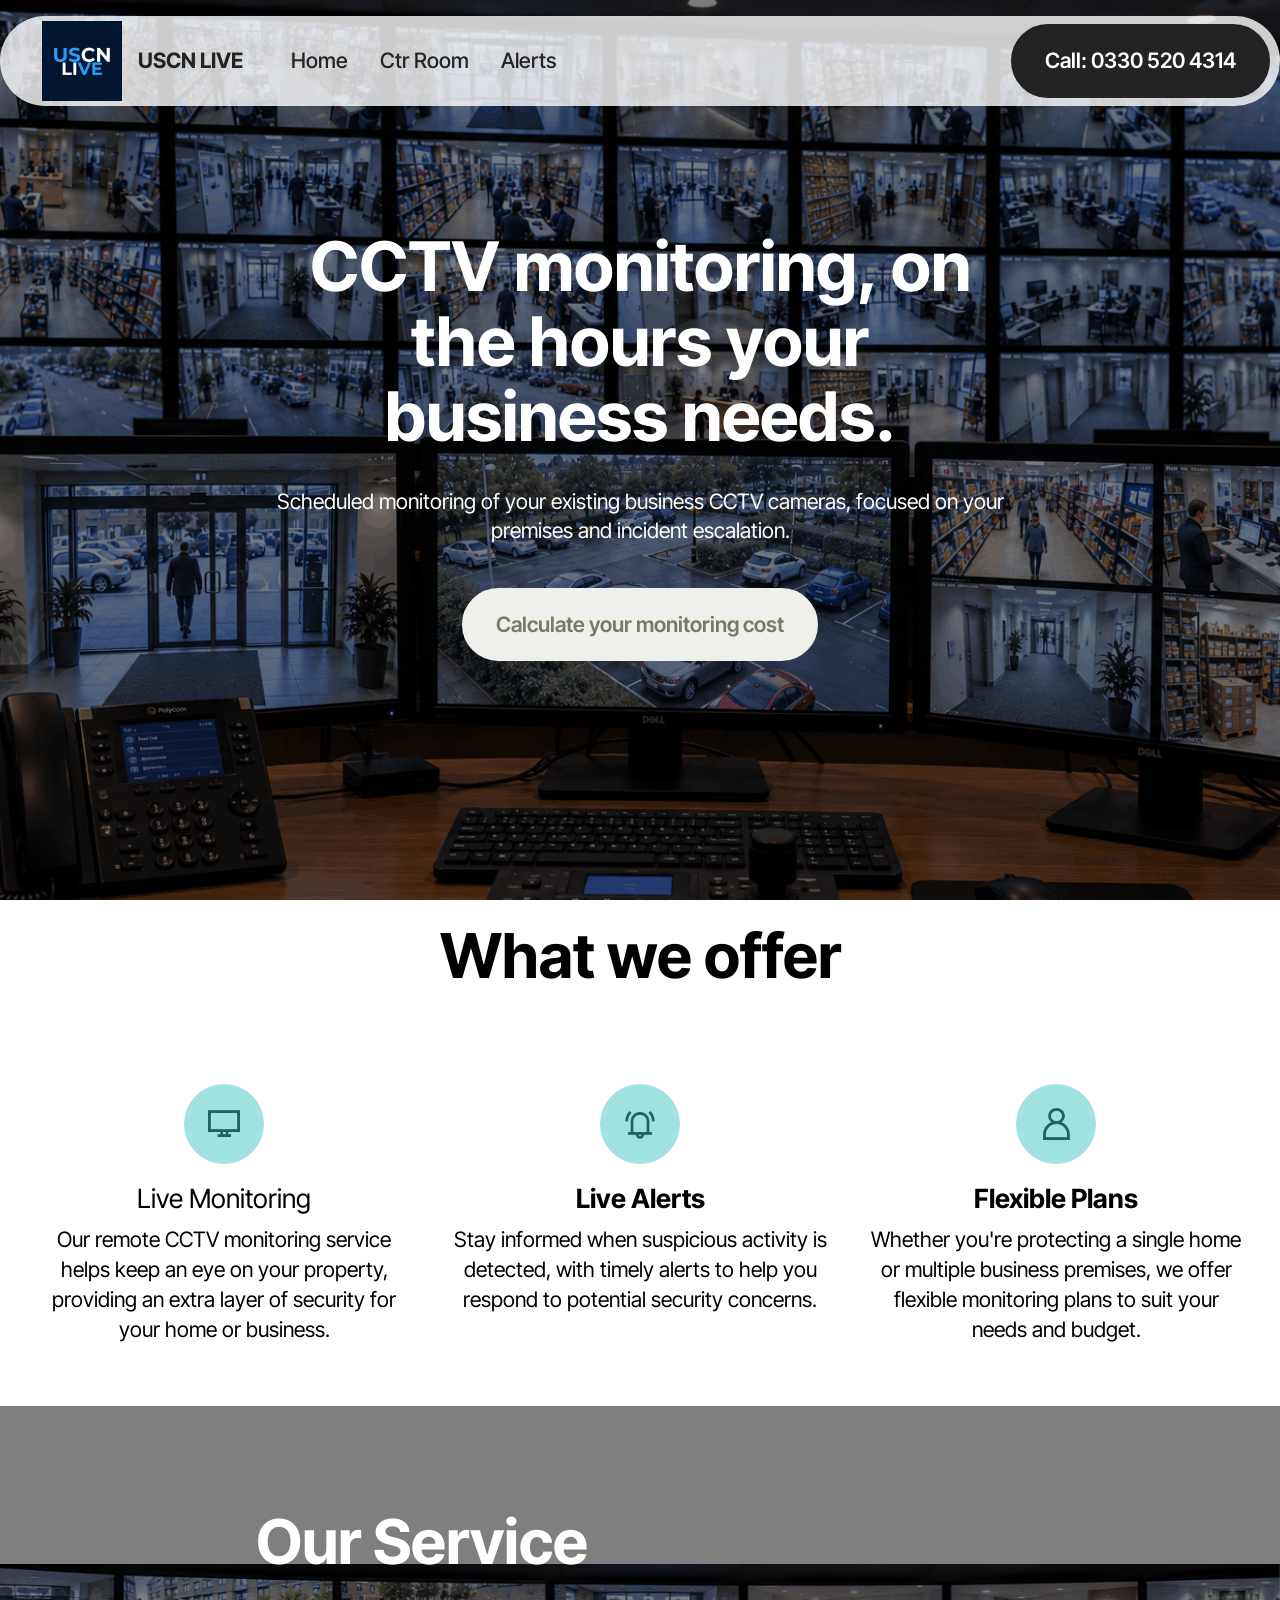
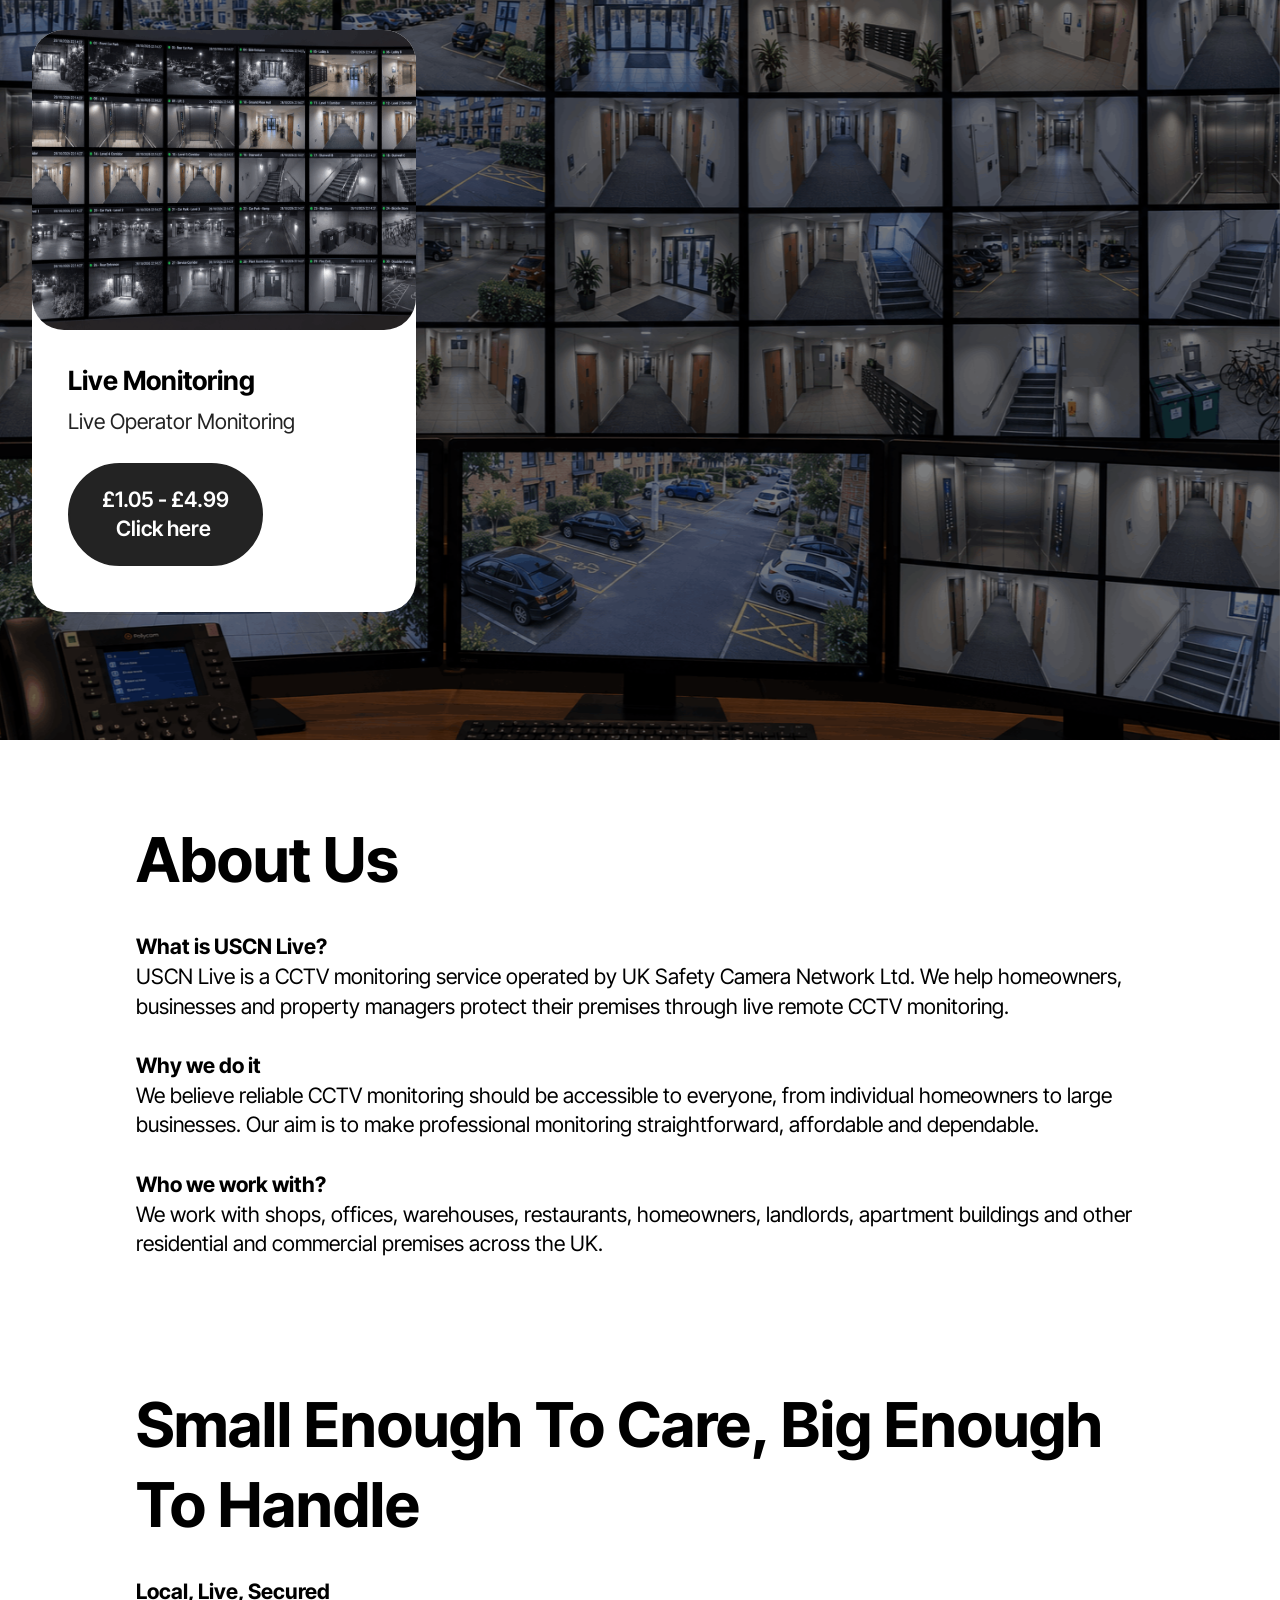
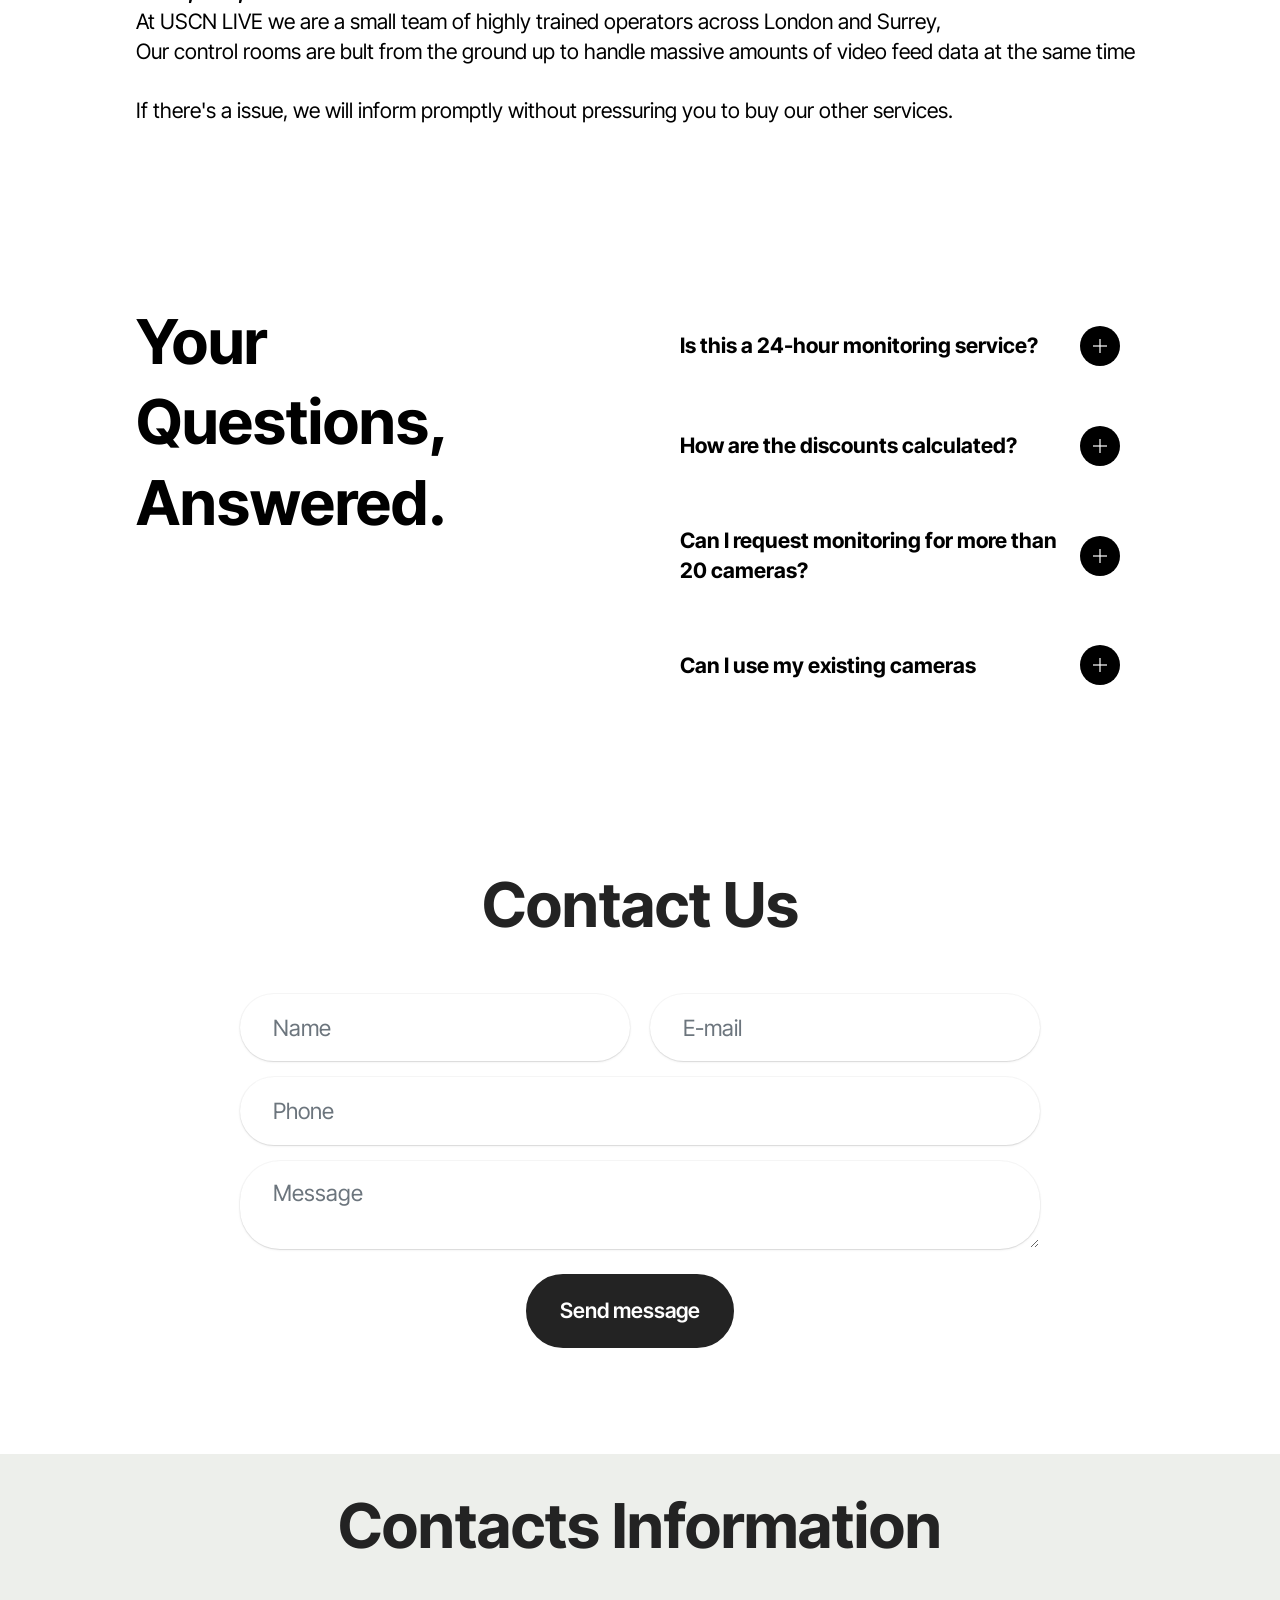
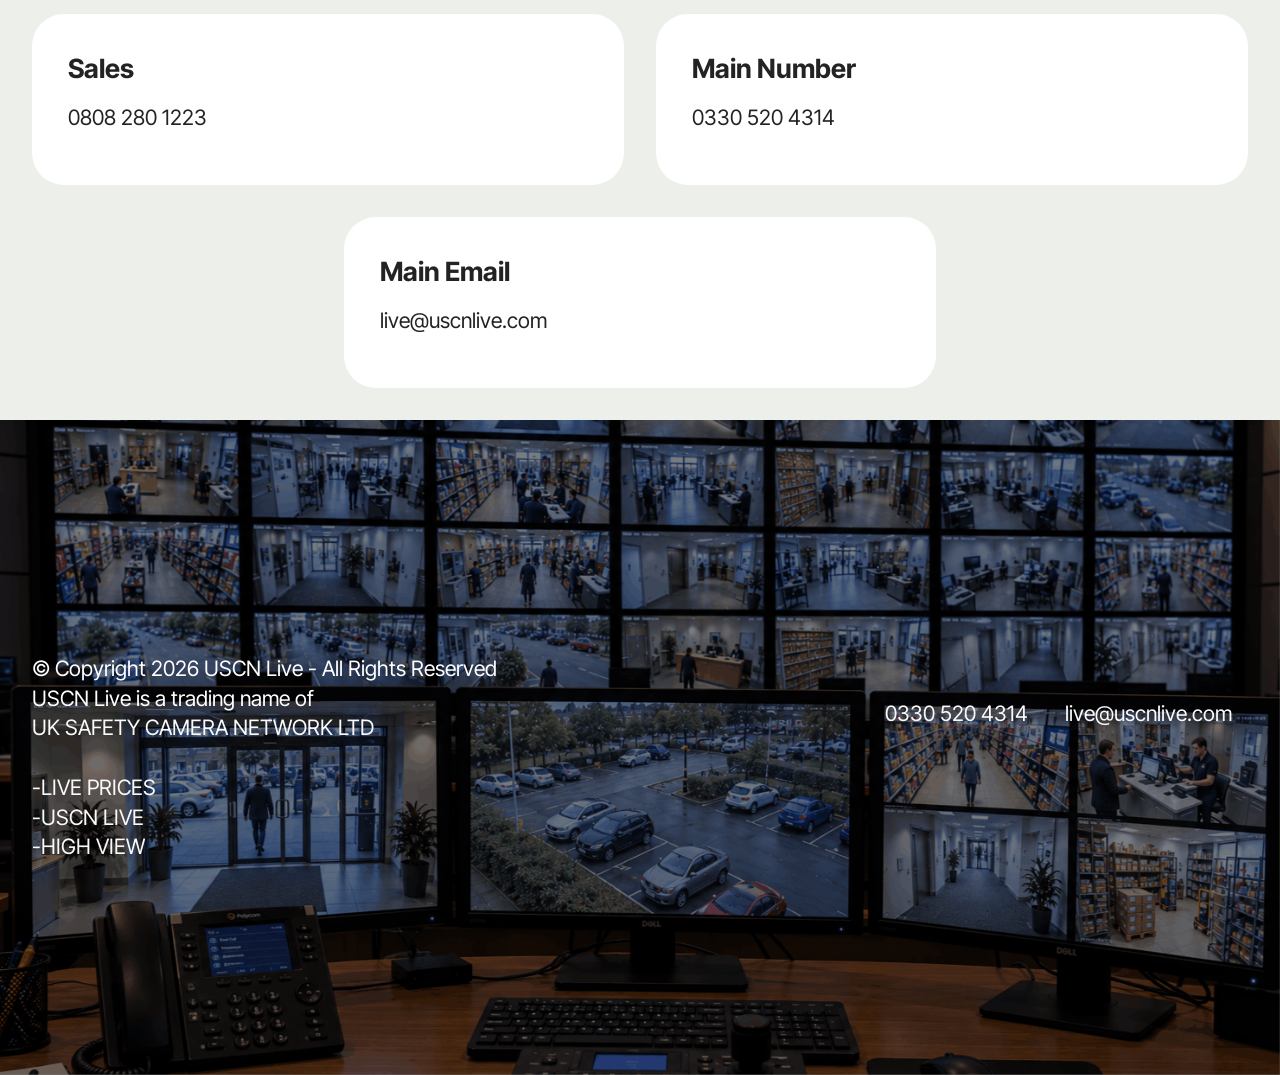
==== commit 73ee7dc4: "gyuuififui" ====
--- a/index.html
+++ b/index.html
@@ -25,7 +25,7 @@
   <link rel="stylesheet" href="assets/recaptcha.css">
   <link rel="preload" href="https://fonts.googleapis.com/css?family=Inter+Tight:100,200,300,400,500,600,700,800,900,100i,200i,300i,400i,500i,600i,700i,800i,900i&display=swap" as="style" onload="this.onload=null;this.rel='stylesheet'">
   <noscript><link rel="stylesheet" href="https://fonts.googleapis.com/css?family=Inter+Tight:100,200,300,400,500,600,700,800,900,100i,200i,300i,400i,500i,600i,700i,800i,900i&display=swap"></noscript>
-  <link rel="preload" as="style" href="assets/mobirise/css/mbr-additional.css?v=qzvKyR"><link rel="stylesheet" href="assets/mobirise/css/mbr-additional.css?v=qzvKyR" type="text/css">
+  <link rel="preload" as="style" href="assets/mobirise/css/mbr-additional.css?v=BOQf9p"><link rel="stylesheet" href="assets/mobirise/css/mbr-additional.css?v=BOQf9p" type="text/css">
 
   
   
@@ -57,7 +57,7 @@
 			<div class="collapse navbar-collapse" id="navbarSupportedContent">
 				<ul class="navbar-nav nav-dropdown" data-app-modern-menu="true"><li class="nav-item">
 						<a class="nav-link link text-black text-primary display-4" href="index.html">Home</a>
-					</li></ul>
+					</li><li class="nav-item"><a class="nav-link link text-black text-primary display-4" href="controlroom.html">Ctr Room</a></li><li class="nav-item"><a class="nav-link link text-black text-primary display-4" href="livealerts.html">Alerts</a></li></ul>
 				
 				<div class="navbar-buttons mbr-section-btn"><a class="btn btn-black display-4" href="tel:+443305204314">Call: 0330 520 4314</a></div>
 			</div>
@@ -100,11 +100,11 @@
         <div class="item-wrapper">
           <div class="card-box align-left">
             <div class="iconfont-wrapper mb-3">
-              <span class="mbr-iconfont mobi-mbri-desktop mobi-mbri"></span>
+              <a href="controlroom.html"><span class="mbr-iconfont mobi-mbri-desktop mobi-mbri"></span></a>
             </div>
             <h5 class="card-title mbr-fonts-style display-5">
-              <strong>Live Monitoring</strong></h5>
-            <p class="card-text mbr-fonts-style mb-3 display-7">Our remote CCTV monitoring service helps keep an eye on your property, providing an extra layer of security for your home or business.<br><br></p>
+              <strong><a href="controlroom.html" class="text-primary">Live Monitoring</a></strong></h5>
+            <p class="card-text mbr-fonts-style mb-3 display-7"><a href="controlroom.html" class="text-primary">Our remote CCTV monitoring service helps keep an eye on your property, providing an extra layer of security for your home or business.</a><br><br></p>
             
           </div>
         </div>
@@ -316,7 +316,7 @@
         </div>
         <div class="row justify-content-center">
             <div class="col-lg-8 mx-auto mbr-form" data-form-type="formoid">
-                <form action="https://mobirise.eu/" method="POST" class="mbr-form form-with-styler" data-form-title="Form Name"><input type="hidden" name="email" data-form-email="true" value="znoo6+p3yGAlUoCE0nQTyxLBGMo9Cb3YjbbEKHFc7Taw5jgG3H13wgNteZCYaA/UgQU0+yfm7XE5SR8rlH/Y9cmiG+dqerbD12Zv2CMEzvy7RzW3KWHCJwbjdFc+/CdD.t5WD/XKrLzgYu0kRPdZQYfosMD05GHvZqgV2T6FgWARDxRTzGRs6OcyUEspcRoyX2uQROnCWTdwil8tFJS6HPVmbebh6TyWXzokcDOAnlCW2iLRd7yp17Na56yDvQA4Q">
+                <form action="https://mobirise.eu/" method="POST" class="mbr-form form-with-styler" data-form-title="Form Name"><input type="hidden" name="email" data-form-email="true" value="BhhKcSNj/SsEQyl8JjoDhHZRlTnT19yTVWceDcvdMi5p7NXYGBi2oA3h18uL7T26RLKxqyf5ZTgfc86k8KPhBmskOqIetWyUex8eCdZmHjTLo2H3hRG0X/YuqyrcM3Nr.VsV9V0FYJc2lFY3CAc7b7Pgj07ukIZraxJxrCRQMs4xs/Ho/YC2J3Q9NA4F/kIWq4jeMnhdDTGEufmX58CMOhmVoGPB9cunzD2cyk4oa6YQY39uuAgZgb58Zl2oMmZOc">
                     <div class="row">
                         <div hidden="hidden" data-form-alert="" class="alert alert-success col-12">Thanks for filling out the form!</div>
                         <div hidden="hidden" data-form-alert-danger="" class="alert alert-danger col-12">
--- a/assets/mobirise/css/mbr-additional.css
+++ b/assets/mobirise/css/mbr-additional.css
@@ -2451,6 +2451,8 @@
 }
 .cid-vzqXspaFOL {
   display: flex;
+  padding-top: 6rem;
+  padding-bottom: 6rem;
   background-image: url("../../../assets/images/security20control20room20monitoring20wall-1536x1024.png");
 }
 .cid-vzqXspaFOL .mbr-overlay {
@@ -2677,3 +2679,791 @@
 .cid-vzqXsvww9g row-links-soc-item {
   color: #ffffff;
 }
+.cid-vzzd3BLCCo {
+  z-index: 1000;
+  width: 100%;
+  position: relative;
+}
+.cid-vzzd3BLCCo .dropdown-item:before {
+  font-family: Moririse2 !important;
+  content: "\e966";
+  display: inline-block;
+  width: 0;
+  position: absolute;
+  left: 1rem;
+  top: 0.5rem;
+  margin-right: 0.5rem;
+  line-height: 1;
+  font-size: inherit;
+  vertical-align: middle;
+  text-align: center;
+  overflow: hidden;
+  transform: scale(0, 1);
+  transition: all 0.25s ease-in-out;
+}
+@media (max-width: 767px) {
+  .cid-vzzd3BLCCo .navbar-toggler {
+    transform: scale(0.8);
+  }
+}
+.cid-vzzd3BLCCo .navbar-brand {
+  flex-shrink: 0;
+  align-items: center;
+  margin-right: 0;
+  padding: 10px 0;
+  transition: all 0.3s;
+  word-break: break-word;
+  z-index: 1;
+}
+.cid-vzzd3BLCCo .navbar-brand img {
+  max-width: 100%;
+  max-height: 100%;
+  border-radius: 0px !important;
+}
+.cid-vzzd3BLCCo .navbar-brand .navbar-caption {
+  line-height: inherit !important;
+}
+.cid-vzzd3BLCCo .navbar-brand .navbar-logo a {
+  outline: none;
+}
+.cid-vzzd3BLCCo .navbar-nav {
+  margin: auto;
+  margin-left: 0;
+}
+.cid-vzzd3BLCCo .navbar-nav .nav-item {
+  padding: 0 !important;
+  transition: .3s all !important;
+}
+.cid-vzzd3BLCCo .navbar-nav .nav-item .nav-link {
+  padding: 16px !important;
+  margin: 0 !important;
+  border-radius: 1rem !important;
+  transition: .3s all !important;
+}
+.cid-vzzd3BLCCo .navbar-nav .nav-item .nav-link:hover {
+  background-color: rgba(27, 31, 10, 0.06);
+}
+.cid-vzzd3BLCCo .navbar-nav .open .nav-link::after {
+  transform: rotate(180deg);
+}
+@media (min-width: 992px) {
+  .cid-vzzd3BLCCo .navbar-nav .open .nav-link::before {
+    content: "";
+    width: 100%;
+    height: 20px;
+    top: 100%;
+    background: transparent;
+    position: absolute;
+  }
+}
+.cid-vzzd3BLCCo .navbar-nav .dropdown-item {
+  padding: 12px !important;
+  border-radius: 0.5rem !important;
+  margin: 0 8px !important;
+  transition: .3s all !important;
+}
+.cid-vzzd3BLCCo .navbar-nav .dropdown-item:hover {
+  background-color: rgba(27, 31, 10, 0.06);
+}
+@media (min-width: 992px) {
+  .cid-vzzd3BLCCo .navbar-nav {
+    padding-left: 1.5rem;
+  }
+}
+.cid-vzzd3BLCCo .nav-link {
+  width: fit-content;
+  position: relative;
+}
+.cid-vzzd3BLCCo .navbar-logo {
+  padding-left: 2rem;
+  margin: 0 !important;
+}
+@media (max-width: 767px) {
+  .cid-vzzd3BLCCo .navbar-logo {
+    padding-left: 1rem;
+  }
+}
+.cid-vzzd3BLCCo .navbar-caption {
+  padding-left: 1rem;
+  padding-right: .5rem;
+}
+@media (max-width: 767px) {
+  .cid-vzzd3BLCCo .nav-dropdown {
+    padding-bottom: 0.5rem;
+  }
+}
+.cid-vzzd3BLCCo .nav-dropdown .link.dropdown-toggle::after {
+  margin-left: 0.5rem;
+  margin-top: 0.2rem;
+  transition: .3s all;
+}
+.cid-vzzd3BLCCo .container {
+  display: flex;
+  height: 90px;
+  padding: 0.5rem 0.6rem;
+  flex-wrap: nowrap;
+  background: rgba(255, 255, 255, 0.8) !important;
+  left: 0;
+  right: 0;
+  -webkit-box-pack: justify;
+  -ms-flex-pack: justify;
+  justify-content: flex-end;
+  -webkit-box-align: center;
+  -webkit-align-items: center;
+  -ms-flex-align: center;
+  align-items: center;
+  border-radius: 100vw;
+  margin-top: 1rem;
+  background-color: #ffffff;
+  box-shadow: 0 30px 60px 0 rgba(27, 31, 10, 0.08);
+}
+@media (max-width: 992px) {
+  .cid-vzzd3BLCCo .container {
+    padding-right: 2rem;
+  }
+}
+@media (max-width: 767px) {
+  .cid-vzzd3BLCCo .container {
+    width: 95%;
+    height: 56px !important;
+    padding-right: 1rem;
+    margin-top: 0rem;
+  }
+}
+.cid-vzzd3BLCCo .iconfont-wrapper {
+  color: #000000 !important;
+  font-size: 1.5rem;
+  padding-right: 0.5rem;
+}
+.cid-vzzd3BLCCo .dropdown-menu {
+  flex-wrap: wrap;
+  flex-direction: column;
+  max-width: 100%;
+  padding: 12px 4px !important;
+  border-radius: 1.5rem;
+  transition: .3s all !important;
+  min-width: auto;
+  background: #ffffff;
+  background: rgba(255, 255, 255, 0.8) !important;
+}
+.cid-vzzd3BLCCo .nav-item:focus,
+.cid-vzzd3BLCCo .nav-link:focus {
+  outline: none;
+}
+.cid-vzzd3BLCCo .dropdown .dropdown-menu .dropdown-item {
+  width: auto;
+  transition: all 0.25s ease-in-out;
+}
+.cid-vzzd3BLCCo .dropdown .dropdown-menu .dropdown-item::after {
+  right: 0.5rem;
+}
+.cid-vzzd3BLCCo .dropdown .dropdown-menu .dropdown-item .mbr-iconfont {
+  margin-right: 0.5rem;
+  vertical-align: sub;
+}
+.cid-vzzd3BLCCo .dropdown .dropdown-menu .dropdown-item .mbr-iconfont:before {
+  display: inline-block;
+  transform: scale(1, 1);
+  transition: all 0.25s ease-in-out;
+}
+.cid-vzzd3BLCCo .collapsed .dropdown-menu .dropdown-item:before {
+  display: none;
+}
+.cid-vzzd3BLCCo .collapsed .dropdown .dropdown-menu .dropdown-item {
+  padding: 0.235em 1.5em 0.235em 1.5em !important;
+  transition: none;
+  margin: 0 !important;
+}
+.cid-vzzd3BLCCo .navbar {
+  min-height: 90px;
+  transition: all 0.3s;
+  border-bottom: 1px solid transparent;
+  background: transparent !important;
+  padding: 0 !important;
+  border: none !important;
+  box-shadow: none !important;
+  border-radius: 0 !important;
+}
+.cid-vzzd3BLCCo .navbar.opened {
+  transition: all 0.3s;
+}
+.cid-vzzd3BLCCo .navbar .dropdown-item {
+  padding: 0.5rem 1.8rem;
+}
+.cid-vzzd3BLCCo .navbar .navbar-logo img {
+  width: auto;
+}
+.cid-vzzd3BLCCo .navbar .navbar-collapse {
+  z-index: 1;
+  justify-content: flex-end;
+}
+.cid-vzzd3BLCCo .navbar.collapsed {
+  justify-content: center;
+}
+.cid-vzzd3BLCCo .navbar.collapsed .nav-item .nav-link::before {
+  display: none;
+}
+.cid-vzzd3BLCCo .navbar.collapsed.opened .dropdown-menu {
+  top: 0;
+}
+@media (min-width: 992px) {
+  .cid-vzzd3BLCCo .navbar.collapsed.opened:not(.navbar-short) .navbar-collapse {
+    max-height: calc(98.5vh - 5rem);
+  }
+}
+.cid-vzzd3BLCCo .navbar.collapsed .dropdown-menu .dropdown-submenu {
+  left: 0 !important;
+}
+.cid-vzzd3BLCCo .navbar.collapsed .dropdown-menu .dropdown-item:after {
+  right: auto;
+}
+.cid-vzzd3BLCCo .navbar.collapsed .dropdown-menu .dropdown-toggle[data-toggle="dropdown-submenu"]:after {
+  margin-left: 0.5rem;
+  margin-top: 0.2rem;
+  border-top: 0.35em solid;
+  border-right: 0.35em solid transparent;
+  border-left: 0.35em solid transparent;
+  border-bottom: 0;
+  top: 41%;
+}
+.cid-vzzd3BLCCo .navbar.collapsed ul.navbar-nav li {
+  margin: auto;
+}
+.cid-vzzd3BLCCo .navbar.collapsed .dropdown-menu .dropdown-item {
+  padding: 0.25rem 1.5rem;
+  text-align: center;
+}
+.cid-vzzd3BLCCo .navbar.collapsed .icons-menu {
+  padding-left: 0;
+  padding-right: 0;
+  padding-top: 0.5rem;
+  padding-bottom: 0.5rem;
+}
+@media (max-width: 767px) {
+  .cid-vzzd3BLCCo .navbar {
+    min-height: 72px;
+  }
+  .cid-vzzd3BLCCo .navbar .navbar-logo img {
+    height: 2rem !important;
+  }
+}
+@media (max-width: 991px) {
+  .cid-vzzd3BLCCo .navbar .nav-item .nav-link::before {
+    display: none;
+  }
+  .cid-vzzd3BLCCo .navbar.opened .dropdown-menu {
+    top: 0;
+  }
+  .cid-vzzd3BLCCo .navbar .dropdown-menu .dropdown-submenu {
+    left: 0 !important;
+  }
+  .cid-vzzd3BLCCo .navbar .dropdown-menu .dropdown-item:after {
+    right: auto;
+  }
+  .cid-vzzd3BLCCo .navbar .dropdown-menu .dropdown-toggle[data-toggle="dropdown-submenu"]:after {
+    margin-left: 0.5rem;
+    margin-top: 0.2rem;
+    border-top: 0.35em solid;
+    border-right: 0.35em solid transparent;
+    border-left: 0.35em solid transparent;
+    border-bottom: 0;
+    top: 40%;
+  }
+  .cid-vzzd3BLCCo .navbar .dropdown-menu .dropdown-item {
+    padding: 0.25rem 1.5rem !important;
+    text-align: center;
+  }
+  .cid-vzzd3BLCCo .navbar .navbar-brand {
+    flex-shrink: initial;
+    flex-basis: auto;
+    word-break: break-word;
+    padding-right: 10px;
+  }
+  .cid-vzzd3BLCCo .navbar .navbar-toggler {
+    flex-basis: auto;
+  }
+  .cid-vzzd3BLCCo .navbar .icons-menu {
+    padding-left: 0;
+    padding-top: 0.5rem;
+    padding-bottom: 0.5rem;
+  }
+}
+.cid-vzzd3BLCCo .navbar.navbar-short .navbar-logo img {
+  height: 2rem;
+}
+.cid-vzzd3BLCCo .dropdown-item.active,
+.cid-vzzd3BLCCo .dropdown-item:active {
+  background-color: transparent;
+}
+.cid-vzzd3BLCCo .navbar-expand-lg .navbar-nav .nav-link {
+  padding: 0;
+}
+.cid-vzzd3BLCCo .nav-dropdown .link.dropdown-toggle {
+  margin-right: 1.667em;
+}
+.cid-vzzd3BLCCo .nav-dropdown .link.dropdown-toggle[aria-expanded="true"] {
+  margin-right: 0;
+  padding: 0.667em 1.667em;
+}
+.cid-vzzd3BLCCo .navbar.navbar-expand-lg .dropdown .dropdown-menu {
+  background: #ffffff;
+}
+.cid-vzzd3BLCCo .navbar.navbar-expand-lg .dropdown .dropdown-menu .dropdown-submenu {
+  margin: 0;
+  left: 105%;
+  transform: none;
+  top: -12px;
+}
+.cid-vzzd3BLCCo .navbar .dropdown.open > .dropdown-menu {
+  display: flex;
+}
+.cid-vzzd3BLCCo ul.navbar-nav {
+  flex-wrap: wrap;
+}
+.cid-vzzd3BLCCo .navbar-buttons {
+  text-align: center;
+  min-width: 140px;
+}
+@media (max-width: 992px) {
+  .cid-vzzd3BLCCo .navbar-buttons {
+    text-align: left;
+  }
+}
+.cid-vzzd3BLCCo button.navbar-toggler {
+  outline: none;
+  width: 31px;
+  height: 20px;
+  cursor: pointer;
+  transition: all 0.2s;
+  position: relative;
+  align-self: center;
+}
+.cid-vzzd3BLCCo button.navbar-toggler .hamburger span {
+  position: absolute;
+  right: 0;
+  width: 30px;
+  height: 2px;
+  border-right: 5px;
+  background-color: #000000;
+}
+.cid-vzzd3BLCCo button.navbar-toggler .hamburger span:nth-child(1) {
+  top: 0;
+  transition: all 0.2s;
+}
+.cid-vzzd3BLCCo button.navbar-toggler .hamburger span:nth-child(2) {
+  top: 8px;
+  transition: all 0.15s;
+}
+.cid-vzzd3BLCCo button.navbar-toggler .hamburger span:nth-child(3) {
+  top: 8px;
+  transition: all 0.15s;
+}
+.cid-vzzd3BLCCo button.navbar-toggler .hamburger span:nth-child(4) {
+  top: 16px;
+  transition: all 0.2s;
+}
+.cid-vzzd3BLCCo nav.opened .hamburger span:nth-child(1) {
+  top: 8px;
+  width: 0;
+  opacity: 0;
+  right: 50%;
+  transition: all 0.2s;
+}
+.cid-vzzd3BLCCo nav.opened .hamburger span:nth-child(2) {
+  transform: rotate(45deg);
+  transition: all 0.25s;
+}
+.cid-vzzd3BLCCo nav.opened .hamburger span:nth-child(3) {
+  transform: rotate(-45deg);
+  transition: all 0.25s;
+}
+.cid-vzzd3BLCCo nav.opened .hamburger span:nth-child(4) {
+  top: 8px;
+  width: 0;
+  opacity: 0;
+  right: 50%;
+  transition: all 0.2s;
+}
+.cid-vzzd3BLCCo .navbar-dropdown {
+  padding: 0 1rem;
+}
+.cid-vzzd3BLCCo a.nav-link {
+  display: flex;
+  align-items: center;
+  justify-content: center;
+}
+.cid-vzzd3BLCCo .icons-menu {
+  flex-wrap: nowrap;
+  display: flex;
+  justify-content: center;
+  padding-left: 1rem;
+  padding-right: 1rem;
+  padding-top: 0.3rem;
+  text-align: center;
+}
+@media (max-width: 992px) {
+  .cid-vzzd3BLCCo .icons-menu {
+    justify-content: flex-start;
+    margin-bottom: .5rem;
+  }
+}
+@media screen and (-ms-high-contrast: active), (-ms-high-contrast: none) {
+  .cid-vzzd3BLCCo .navbar {
+    height: 70px;
+  }
+  .cid-vzzd3BLCCo .navbar.opened {
+    height: auto;
+  }
+  .cid-vzzd3BLCCo .nav-item .nav-link:hover::before {
+    width: 175%;
+    max-width: calc(100% + 2rem);
+    left: -1rem;
+  }
+}
+.cid-vzzd3BLCCo .navbar .dropdown > .dropdown-menu {
+  display: none;
+  width: max-content;
+  max-width: 500px !important;
+  transform: translateX(-50%);
+  top: calc(100% + 20px);
+  left: 50%;
+}
+.cid-vzzd3BLCCo .navbar .dropdown > .dropdown-menu .dropdown-item {
+  line-height: 1 !important;
+}
+.cid-vzzd3BLCCo .navbar .dropdown > .dropdown-menu .dropdown .dropdown-item {
+  align-items: center;
+  display: flex;
+  height: max-content !important;
+  min-height: max-content !important;
+}
+.cid-vzzd3BLCCo .navbar .dropdown > .dropdown-menu .dropdown .dropdown-item::after {
+  display: inline-block;
+  position: static;
+  margin-left: 0.5rem;
+  margin-top: 0;
+  margin-right: 0;
+  margin-bottom: 0;
+  transition: .3s all;
+  transform: rotate(-90deg);
+}
+.cid-vzzd3BLCCo .navbar .dropdown > .dropdown-menu .dropdown.open .dropdown-item::after {
+  transform: rotate(0deg);
+}
+.cid-vzzd3BLCCo .mbr-section-btn {
+  margin: -0.6rem -0.6rem;
+}
+.cid-vzzd3BLCCo .navbar-toggler {
+  margin-left: 12px;
+  margin-right: 8px;
+  order: 1000;
+}
+@media (max-width: 991px) {
+  .cid-vzzd3BLCCo .navbar-brand {
+    margin-right: auto;
+  }
+  .cid-vzzd3BLCCo .navbar-collapse {
+    z-index: -1 !important;
+    position: absolute;
+    top: 110%;
+    left: 0;
+    width: 100%;
+    padding: 1rem;
+    border-radius: 1.5rem;
+    background: #ffffff;
+    opacity: 1;
+    border-color: rgba(255, 255, 255, 0.8) !important;
+    background: rgba(255, 255, 255, 0.8) !important;
+    backdrop-filter: blur(8px);
+  }
+  .cid-vzzd3BLCCo .navbar-nav .nav-item .nav-link::after {
+    margin-left: 10px;
+  }
+  .cid-vzzd3BLCCo .navbar-nav .dropdown-item:hover {
+    background-color: rgba(27, 31, 10, 0.06);
+  }
+  .cid-vzzd3BLCCo .navbar .dropdown > .dropdown-menu {
+    max-width: 100% !important;
+    transform: translateX(0);
+    top: 10px;
+    left: 0;
+    padding: 8px !important;
+    border-radius: 1rem;
+    background-color: rgba(27, 31, 10, 0.04) !important;
+  }
+  .cid-vzzd3BLCCo .navbar .dropdown > .dropdown-menu .dropdown-item {
+    padding: 8px !important;
+    line-height: 1 !important;
+    margin-bottom: 4px !important;
+  }
+  .cid-vzzd3BLCCo .navbar .dropdown > .dropdown-menu .dropdown .dropdown-item {
+    align-items: center;
+    display: flex;
+    height: max-content !important;
+    min-height: max-content !important;
+  }
+  .cid-vzzd3BLCCo .navbar .dropdown > .dropdown-menu .dropdown .dropdown-item::after {
+    display: inline-block;
+    position: static;
+    margin-left: 0.5rem;
+    margin-top: 0;
+    margin-right: 0;
+    margin-bottom: 0;
+    transition: .3s all;
+    transform: rotate(0deg);
+  }
+  .cid-vzzd3BLCCo .navbar .dropdown > .dropdown-menu .dropdown.open .dropdown-item::after {
+    transform: rotate(180deg);
+  }
+  .cid-vzzd3BLCCo .navbar .dropdown > .dropdown-menu .dropdown-submenu {
+    position: static;
+    width: 100%;
+    max-width: 100% !important;
+    transform: translateX(0) !important;
+    top: 0;
+    left: 0;
+    padding: 8px !important;
+    border-radius: 1rem;
+    background-color: rgba(27, 31, 10, 0.04) !important;
+  }
+  .cid-vzzd3BLCCo .navbar .dropdown.open > .dropdown-menu {
+    display: flex !important;
+    flex-direction: column;
+    align-items: flex-start;
+  }
+}
+@media (max-width: 575px) {
+  .cid-vzzd3BLCCo .navbar-collapse {
+    padding: 1rem;
+  }
+}
+.cid-vzzd3Il1eB {
+  display: flex;
+  padding-top: 6rem;
+  padding-bottom: 6rem;
+  background-image: url("../../../assets/images/security20control20room20monitoring20wall-1536x1024.png");
+}
+.cid-vzzd3Il1eB .mbr-overlay {
+  background-color: #000000;
+  opacity: 0.5;
+}
+.cid-vzzd3Il1eB .mbr-fallback-image.disabled {
+  display: none;
+}
+.cid-vzzd3Il1eB .mbr-fallback-image {
+  display: block;
+  background-size: cover;
+  background-position: center center;
+  width: 100%;
+  height: 100%;
+  position: absolute;
+  top: 0;
+}
+.cid-vzzd3Il1eB .content-wrap {
+  padding: 5rem 1rem;
+}
+@media (min-width: 992px) {
+  .cid-vzzd3Il1eB .content-wrap {
+    padding: 5rem 3rem;
+  }
+}
+@media (min-width: 768px) {
+  .cid-vzzd3Il1eB {
+    align-items: center;
+  }
+  .cid-vzzd3Il1eB .row {
+    justify-content: center;
+  }
+}
+@media (max-width: 991px) and (min-width: 768px) {
+  .cid-vzzd3Il1eB .content-wrap {
+    min-width: 50%;
+  }
+}
+@media (max-width: 767px) {
+  .cid-vzzd3Il1eB {
+    -webkit-align-items: center;
+    align-items: center;
+  }
+  .cid-vzzd3Il1eB .mbr-row {
+    -webkit-justify-content: center;
+    justify-content: center;
+  }
+  .cid-vzzd3Il1eB .content-wrap {
+    width: 100%;
+  }
+}
+.cid-vzzd3Il1eB .mbr-section-title {
+  text-align: center;
+}
+.cid-vzzd3Il1eB .mbr-text,
+.cid-vzzd3Il1eB .mbr-section-btn {
+  text-align: center;
+}
+.cid-vzzd3J10ed {
+  padding-top: 1rem;
+  padding-bottom: 0rem;
+  background-color: #ffffff;
+}
+.cid-vzzd3J10ed .mbr-fallback-image.disabled {
+  display: none;
+}
+.cid-vzzd3J10ed .item-wrapper {
+  margin-bottom: 2rem;
+  margin-top: 2rem;
+}
+@media (max-width: 767px) {
+  .cid-vzzd3J10ed .item-wrapper {
+    margin-bottom: 1rem;
+  }
+}
+.cid-vzzd3J10ed .mbr-fallback-image {
+  display: block;
+  background-size: cover;
+  background-position: center center;
+  width: 100%;
+  height: 100%;
+  position: absolute;
+  top: 0;
+}
+.cid-vzzd3J10ed .mbr-iconfont {
+  display: inline-flex;
+  font-size: 2rem;
+  color: #1f6463;
+  width: 80px;
+  justify-content: center;
+  align-items: center;
+  background: #a0e1e1;
+  height: 80px;
+  border-radius: 50%;
+}
+.cid-vzzd3J10ed .card-title,
+.cid-vzzd3J10ed .iconfont-wrapper,
+.cid-vzzd3J10ed .card-text {
+  color: #000000;
+  text-align: center;
+}
+.cid-vzzd3J10ed .content-head {
+  max-width: 800px;
+}
+.cid-vzzd3J10ed .mbr-section-title {
+  color: #000000;
+}
+.cid-vzzd3J10ed .mbr-section-btn {
+  text-align: center;
+}
+.cid-vzzd3Lxe4t {
+  padding-top: 5rem;
+  padding-bottom: 5rem;
+  background-image: url("../../../assets/images/apartment20cctv20control20room-1536x1024.png");
+}
+.cid-vzzd3Lxe4t .mbr-fallback-image.disabled {
+  display: none;
+}
+.cid-vzzd3Lxe4t .mbr-fallback-image {
+  display: block;
+  background-size: cover;
+  background-position: center center;
+  width: 100%;
+  height: 100%;
+  position: absolute;
+  top: 0;
+}
+.cid-vzzd3Lxe4t .card-wrapper {
+  background: #ffffff;
+}
+@media (max-width: 767px) {
+  .cid-vzzd3Lxe4t .card-wrapper {
+    padding: 2rem 1.5rem;
+  }
+}
+@media (min-width: 768px) and (max-width: 991px) {
+  .cid-vzzd3Lxe4t .card-wrapper {
+    padding: 2.25rem;
+  }
+}
+@media (min-width: 992px) {
+  .cid-vzzd3Lxe4t .card-wrapper {
+    padding: 4rem;
+  }
+}
+.cid-vzzd3Lxe4t .mbr-text,
+.cid-vzzd3Lxe4t .mbr-section-btn {
+  color: #000000;
+  text-align: left;
+}
+.cid-vzzd3Lxe4t .card-title,
+.cid-vzzd3Lxe4t .card-box {
+  text-align: left;
+  color: #000000;
+}
+.cid-vzzd3M3u3O {
+  padding-top: 3rem;
+  padding-bottom: 3rem;
+  background-image: url("../../../assets/images/security20control20room20monitoring20wall-1536x1024.png");
+}
+.cid-vzzd3M3u3O .mbr-fallback-image.disabled {
+  display: none;
+}
+.cid-vzzd3M3u3O .mbr-fallback-image {
+  display: block;
+  background-size: cover;
+  background-position: center center;
+  width: 100%;
+  height: 100%;
+  position: absolute;
+  top: 0;
+}
+.cid-vzzd3M3u3O .copyright {
+  color: #ffffff;
+  text-align: left;
+}
+.cid-vzzd3M3u3O .center {
+  display: flex;
+  flex-direction: column;
+  justify-content: center;
+}
+@media (max-width: 991px) {
+  .cid-vzzd3M3u3O .row {
+    flex-direction: column-reverse !important;
+  }
+  .cid-vzzd3M3u3O .row .copyright {
+    margin: 1rem 0 0 0;
+  }
+}
+.cid-vzzd3M3u3O .row-links {
+  width: 100%;
+  justify-content: center;
+}
+.cid-vzzd3M3u3O .row-links .row-links-soc {
+  list-style: none;
+  display: flex;
+  justify-content: right;
+  flex-wrap: wrap;
+  padding: 0;
+  margin-bottom: 0;
+}
+@media (max-width: 991px) {
+  .cid-vzzd3M3u3O .row-links .row-links-soc {
+    justify-content: center;
+  }
+}
+.cid-vzzd3M3u3O .row-links .row-links-soc li {
+  padding: 0 1rem 0rem 1rem;
+}
+@media (max-width: 767px) {
+  .cid-vzzd3M3u3O .row-links .row-links-soc li {
+    padding: 0 1rem 1rem 1rem;
+  }
+}
+.cid-vzzd3M3u3O .row-links .row-links-soc li p {
+  margin: 0;
+}
+@media (max-width: 991px) {
+  .cid-vzzd3M3u3O .copyright {
+    text-align: center;
+  }
+}
+.cid-vzzd3M3u3O row-links-soc-item {
+  color: #ffffff;
+}
--- a/assets/mobirise/css/mbr-additional.css
+++ b/assets/mobirise/css/mbr-additional.css
@@ -2451,6 +2451,8 @@
 }
 .cid-vzqXspaFOL {
   display: flex;
+  padding-top: 6rem;
+  padding-bottom: 6rem;
   background-image: url("../../../assets/images/security20control20room20monitoring20wall-1536x1024.png");
 }
 .cid-vzqXspaFOL .mbr-overlay {
@@ -2677,3 +2679,791 @@
 .cid-vzqXsvww9g row-links-soc-item {
   color: #ffffff;
 }
+.cid-vzzd3BLCCo {
+  z-index: 1000;
+  width: 100%;
+  position: relative;
+}
+.cid-vzzd3BLCCo .dropdown-item:before {
+  font-family: Moririse2 !important;
+  content: "\e966";
+  display: inline-block;
+  width: 0;
+  position: absolute;
+  left: 1rem;
+  top: 0.5rem;
+  margin-right: 0.5rem;
+  line-height: 1;
+  font-size: inherit;
+  vertical-align: middle;
+  text-align: center;
+  overflow: hidden;
+  transform: scale(0, 1);
+  transition: all 0.25s ease-in-out;
+}
+@media (max-width: 767px) {
+  .cid-vzzd3BLCCo .navbar-toggler {
+    transform: scale(0.8);
+  }
+}
+.cid-vzzd3BLCCo .navbar-brand {
+  flex-shrink: 0;
+  align-items: center;
+  margin-right: 0;
+  padding: 10px 0;
+  transition: all 0.3s;
+  word-break: break-word;
+  z-index: 1;
+}
+.cid-vzzd3BLCCo .navbar-brand img {
+  max-width: 100%;
+  max-height: 100%;
+  border-radius: 0px !important;
+}
+.cid-vzzd3BLCCo .navbar-brand .navbar-caption {
+  line-height: inherit !important;
+}
+.cid-vzzd3BLCCo .navbar-brand .navbar-logo a {
+  outline: none;
+}
+.cid-vzzd3BLCCo .navbar-nav {
+  margin: auto;
+  margin-left: 0;
+}
+.cid-vzzd3BLCCo .navbar-nav .nav-item {
+  padding: 0 !important;
+  transition: .3s all !important;
+}
+.cid-vzzd3BLCCo .navbar-nav .nav-item .nav-link {
+  padding: 16px !important;
+  margin: 0 !important;
+  border-radius: 1rem !important;
+  transition: .3s all !important;
+}
+.cid-vzzd3BLCCo .navbar-nav .nav-item .nav-link:hover {
+  background-color: rgba(27, 31, 10, 0.06);
+}
+.cid-vzzd3BLCCo .navbar-nav .open .nav-link::after {
+  transform: rotate(180deg);
+}
+@media (min-width: 992px) {
+  .cid-vzzd3BLCCo .navbar-nav .open .nav-link::before {
+    content: "";
+    width: 100%;
+    height: 20px;
+    top: 100%;
+    background: transparent;
+    position: absolute;
+  }
+}
+.cid-vzzd3BLCCo .navbar-nav .dropdown-item {
+  padding: 12px !important;
+  border-radius: 0.5rem !important;
+  margin: 0 8px !important;
+  transition: .3s all !important;
+}
+.cid-vzzd3BLCCo .navbar-nav .dropdown-item:hover {
+  background-color: rgba(27, 31, 10, 0.06);
+}
+@media (min-width: 992px) {
+  .cid-vzzd3BLCCo .navbar-nav {
+    padding-left: 1.5rem;
+  }
+}
+.cid-vzzd3BLCCo .nav-link {
+  width: fit-content;
+  position: relative;
+}
+.cid-vzzd3BLCCo .navbar-logo {
+  padding-left: 2rem;
+  margin: 0 !important;
+}
+@media (max-width: 767px) {
+  .cid-vzzd3BLCCo .navbar-logo {
+    padding-left: 1rem;
+  }
+}
+.cid-vzzd3BLCCo .navbar-caption {
+  padding-left: 1rem;
+  padding-right: .5rem;
+}
+@media (max-width: 767px) {
+  .cid-vzzd3BLCCo .nav-dropdown {
+    padding-bottom: 0.5rem;
+  }
+}
+.cid-vzzd3BLCCo .nav-dropdown .link.dropdown-toggle::after {
+  margin-left: 0.5rem;
+  margin-top: 0.2rem;
+  transition: .3s all;
+}
+.cid-vzzd3BLCCo .container {
+  display: flex;
+  height: 90px;
+  padding: 0.5rem 0.6rem;
+  flex-wrap: nowrap;
+  background: rgba(255, 255, 255, 0.8) !important;
+  left: 0;
+  right: 0;
+  -webkit-box-pack: justify;
+  -ms-flex-pack: justify;
+  justify-content: flex-end;
+  -webkit-box-align: center;
+  -webkit-align-items: center;
+  -ms-flex-align: center;
+  align-items: center;
+  border-radius: 100vw;
+  margin-top: 1rem;
+  background-color: #ffffff;
+  box-shadow: 0 30px 60px 0 rgba(27, 31, 10, 0.08);
+}
+@media (max-width: 992px) {
+  .cid-vzzd3BLCCo .container {
+    padding-right: 2rem;
+  }
+}
+@media (max-width: 767px) {
+  .cid-vzzd3BLCCo .container {
+    width: 95%;
+    height: 56px !important;
+    padding-right: 1rem;
+    margin-top: 0rem;
+  }
+}
+.cid-vzzd3BLCCo .iconfont-wrapper {
+  color: #000000 !important;
+  font-size: 1.5rem;
+  padding-right: 0.5rem;
+}
+.cid-vzzd3BLCCo .dropdown-menu {
+  flex-wrap: wrap;
+  flex-direction: column;
+  max-width: 100%;
+  padding: 12px 4px !important;
+  border-radius: 1.5rem;
+  transition: .3s all !important;
+  min-width: auto;
+  background: #ffffff;
+  background: rgba(255, 255, 255, 0.8) !important;
+}
+.cid-vzzd3BLCCo .nav-item:focus,
+.cid-vzzd3BLCCo .nav-link:focus {
+  outline: none;
+}
+.cid-vzzd3BLCCo .dropdown .dropdown-menu .dropdown-item {
+  width: auto;
+  transition: all 0.25s ease-in-out;
+}
+.cid-vzzd3BLCCo .dropdown .dropdown-menu .dropdown-item::after {
+  right: 0.5rem;
+}
+.cid-vzzd3BLCCo .dropdown .dropdown-menu .dropdown-item .mbr-iconfont {
+  margin-right: 0.5rem;
+  vertical-align: sub;
+}
+.cid-vzzd3BLCCo .dropdown .dropdown-menu .dropdown-item .mbr-iconfont:before {
+  display: inline-block;
+  transform: scale(1, 1);
+  transition: all 0.25s ease-in-out;
+}
+.cid-vzzd3BLCCo .collapsed .dropdown-menu .dropdown-item:before {
+  display: none;
+}
+.cid-vzzd3BLCCo .collapsed .dropdown .dropdown-menu .dropdown-item {
+  padding: 0.235em 1.5em 0.235em 1.5em !important;
+  transition: none;
+  margin: 0 !important;
+}
+.cid-vzzd3BLCCo .navbar {
+  min-height: 90px;
+  transition: all 0.3s;
+  border-bottom: 1px solid transparent;
+  background: transparent !important;
+  padding: 0 !important;
+  border: none !important;
+  box-shadow: none !important;
+  border-radius: 0 !important;
+}
+.cid-vzzd3BLCCo .navbar.opened {
+  transition: all 0.3s;
+}
+.cid-vzzd3BLCCo .navbar .dropdown-item {
+  padding: 0.5rem 1.8rem;
+}
+.cid-vzzd3BLCCo .navbar .navbar-logo img {
+  width: auto;
+}
+.cid-vzzd3BLCCo .navbar .navbar-collapse {
+  z-index: 1;
+  justify-content: flex-end;
+}
+.cid-vzzd3BLCCo .navbar.collapsed {
+  justify-content: center;
+}
+.cid-vzzd3BLCCo .navbar.collapsed .nav-item .nav-link::before {
+  display: none;
+}
+.cid-vzzd3BLCCo .navbar.collapsed.opened .dropdown-menu {
+  top: 0;
+}
+@media (min-width: 992px) {
+  .cid-vzzd3BLCCo .navbar.collapsed.opened:not(.navbar-short) .navbar-collapse {
+    max-height: calc(98.5vh - 5rem);
+  }
+}
+.cid-vzzd3BLCCo .navbar.collapsed .dropdown-menu .dropdown-submenu {
+  left: 0 !important;
+}
+.cid-vzzd3BLCCo .navbar.collapsed .dropdown-menu .dropdown-item:after {
+  right: auto;
+}
+.cid-vzzd3BLCCo .navbar.collapsed .dropdown-menu .dropdown-toggle[data-toggle="dropdown-submenu"]:after {
+  margin-left: 0.5rem;
+  margin-top: 0.2rem;
+  border-top: 0.35em solid;
+  border-right: 0.35em solid transparent;
+  border-left: 0.35em solid transparent;
+  border-bottom: 0;
+  top: 41%;
+}
+.cid-vzzd3BLCCo .navbar.collapsed ul.navbar-nav li {
+  margin: auto;
+}
+.cid-vzzd3BLCCo .navbar.collapsed .dropdown-menu .dropdown-item {
+  padding: 0.25rem 1.5rem;
+  text-align: center;
+}
+.cid-vzzd3BLCCo .navbar.collapsed .icons-menu {
+  padding-left: 0;
+  padding-right: 0;
+  padding-top: 0.5rem;
+  padding-bottom: 0.5rem;
+}
+@media (max-width: 767px) {
+  .cid-vzzd3BLCCo .navbar {
+    min-height: 72px;
+  }
+  .cid-vzzd3BLCCo .navbar .navbar-logo img {
+    height: 2rem !important;
+  }
+}
+@media (max-width: 991px) {
+  .cid-vzzd3BLCCo .navbar .nav-item .nav-link::before {
+    display: none;
+  }
+  .cid-vzzd3BLCCo .navbar.opened .dropdown-menu {
+    top: 0;
+  }
+  .cid-vzzd3BLCCo .navbar .dropdown-menu .dropdown-submenu {
+    left: 0 !important;
+  }
+  .cid-vzzd3BLCCo .navbar .dropdown-menu .dropdown-item:after {
+    right: auto;
+  }
+  .cid-vzzd3BLCCo .navbar .dropdown-menu .dropdown-toggle[data-toggle="dropdown-submenu"]:after {
+    margin-left: 0.5rem;
+    margin-top: 0.2rem;
+    border-top: 0.35em solid;
+    border-right: 0.35em solid transparent;
+    border-left: 0.35em solid transparent;
+    border-bottom: 0;
+    top: 40%;
+  }
+  .cid-vzzd3BLCCo .navbar .dropdown-menu .dropdown-item {
+    padding: 0.25rem 1.5rem !important;
+    text-align: center;
+  }
+  .cid-vzzd3BLCCo .navbar .navbar-brand {
+    flex-shrink: initial;
+    flex-basis: auto;
+    word-break: break-word;
+    padding-right: 10px;
+  }
+  .cid-vzzd3BLCCo .navbar .navbar-toggler {
+    flex-basis: auto;
+  }
+  .cid-vzzd3BLCCo .navbar .icons-menu {
+    padding-left: 0;
+    padding-top: 0.5rem;
+    padding-bottom: 0.5rem;
+  }
+}
+.cid-vzzd3BLCCo .navbar.navbar-short .navbar-logo img {
+  height: 2rem;
+}
+.cid-vzzd3BLCCo .dropdown-item.active,
+.cid-vzzd3BLCCo .dropdown-item:active {
+  background-color: transparent;
+}
+.cid-vzzd3BLCCo .navbar-expand-lg .navbar-nav .nav-link {
+  padding: 0;
+}
+.cid-vzzd3BLCCo .nav-dropdown .link.dropdown-toggle {
+  margin-right: 1.667em;
+}
+.cid-vzzd3BLCCo .nav-dropdown .link.dropdown-toggle[aria-expanded="true"] {
+  margin-right: 0;
+  padding: 0.667em 1.667em;
+}
+.cid-vzzd3BLCCo .navbar.navbar-expand-lg .dropdown .dropdown-menu {
+  background: #ffffff;
+}
+.cid-vzzd3BLCCo .navbar.navbar-expand-lg .dropdown .dropdown-menu .dropdown-submenu {
+  margin: 0;
+  left: 105%;
+  transform: none;
+  top: -12px;
+}
+.cid-vzzd3BLCCo .navbar .dropdown.open > .dropdown-menu {
+  display: flex;
+}
+.cid-vzzd3BLCCo ul.navbar-nav {
+  flex-wrap: wrap;
+}
+.cid-vzzd3BLCCo .navbar-buttons {
+  text-align: center;
+  min-width: 140px;
+}
+@media (max-width: 992px) {
+  .cid-vzzd3BLCCo .navbar-buttons {
+    text-align: left;
+  }
+}
+.cid-vzzd3BLCCo button.navbar-toggler {
+  outline: none;
+  width: 31px;
+  height: 20px;
+  cursor: pointer;
+  transition: all 0.2s;
+  position: relative;
+  align-self: center;
+}
+.cid-vzzd3BLCCo button.navbar-toggler .hamburger span {
+  position: absolute;
+  right: 0;
+  width: 30px;
+  height: 2px;
+  border-right: 5px;
+  background-color: #000000;
+}
+.cid-vzzd3BLCCo button.navbar-toggler .hamburger span:nth-child(1) {
+  top: 0;
+  transition: all 0.2s;
+}
+.cid-vzzd3BLCCo button.navbar-toggler .hamburger span:nth-child(2) {
+  top: 8px;
+  transition: all 0.15s;
+}
+.cid-vzzd3BLCCo button.navbar-toggler .hamburger span:nth-child(3) {
+  top: 8px;
+  transition: all 0.15s;
+}
+.cid-vzzd3BLCCo button.navbar-toggler .hamburger span:nth-child(4) {
+  top: 16px;
+  transition: all 0.2s;
+}
+.cid-vzzd3BLCCo nav.opened .hamburger span:nth-child(1) {
+  top: 8px;
+  width: 0;
+  opacity: 0;
+  right: 50%;
+  transition: all 0.2s;
+}
+.cid-vzzd3BLCCo nav.opened .hamburger span:nth-child(2) {
+  transform: rotate(45deg);
+  transition: all 0.25s;
+}
+.cid-vzzd3BLCCo nav.opened .hamburger span:nth-child(3) {
+  transform: rotate(-45deg);
+  transition: all 0.25s;
+}
+.cid-vzzd3BLCCo nav.opened .hamburger span:nth-child(4) {
+  top: 8px;
+  width: 0;
+  opacity: 0;
+  right: 50%;
+  transition: all 0.2s;
+}
+.cid-vzzd3BLCCo .navbar-dropdown {
+  padding: 0 1rem;
+}
+.cid-vzzd3BLCCo a.nav-link {
+  display: flex;
+  align-items: center;
+  justify-content: center;
+}
+.cid-vzzd3BLCCo .icons-menu {
+  flex-wrap: nowrap;
+  display: flex;
+  justify-content: center;
+  padding-left: 1rem;
+  padding-right: 1rem;
+  padding-top: 0.3rem;
+  text-align: center;
+}
+@media (max-width: 992px) {
+  .cid-vzzd3BLCCo .icons-menu {
+    justify-content: flex-start;
+    margin-bottom: .5rem;
+  }
+}
+@media screen and (-ms-high-contrast: active), (-ms-high-contrast: none) {
+  .cid-vzzd3BLCCo .navbar {
+    height: 70px;
+  }
+  .cid-vzzd3BLCCo .navbar.opened {
+    height: auto;
+  }
+  .cid-vzzd3BLCCo .nav-item .nav-link:hover::before {
+    width: 175%;
+    max-width: calc(100% + 2rem);
+    left: -1rem;
+  }
+}
+.cid-vzzd3BLCCo .navbar .dropdown > .dropdown-menu {
+  display: none;
+  width: max-content;
+  max-width: 500px !important;
+  transform: translateX(-50%);
+  top: calc(100% + 20px);
+  left: 50%;
+}
+.cid-vzzd3BLCCo .navbar .dropdown > .dropdown-menu .dropdown-item {
+  line-height: 1 !important;
+}
+.cid-vzzd3BLCCo .navbar .dropdown > .dropdown-menu .dropdown .dropdown-item {
+  align-items: center;
+  display: flex;
+  height: max-content !important;
+  min-height: max-content !important;
+}
+.cid-vzzd3BLCCo .navbar .dropdown > .dropdown-menu .dropdown .dropdown-item::after {
+  display: inline-block;
+  position: static;
+  margin-left: 0.5rem;
+  margin-top: 0;
+  margin-right: 0;
+  margin-bottom: 0;
+  transition: .3s all;
+  transform: rotate(-90deg);
+}
+.cid-vzzd3BLCCo .navbar .dropdown > .dropdown-menu .dropdown.open .dropdown-item::after {
+  transform: rotate(0deg);
+}
+.cid-vzzd3BLCCo .mbr-section-btn {
+  margin: -0.6rem -0.6rem;
+}
+.cid-vzzd3BLCCo .navbar-toggler {
+  margin-left: 12px;
+  margin-right: 8px;
+  order: 1000;
+}
+@media (max-width: 991px) {
+  .cid-vzzd3BLCCo .navbar-brand {
+    margin-right: auto;
+  }
+  .cid-vzzd3BLCCo .navbar-collapse {
+    z-index: -1 !important;
+    position: absolute;
+    top: 110%;
+    left: 0;
+    width: 100%;
+    padding: 1rem;
+    border-radius: 1.5rem;
+    background: #ffffff;
+    opacity: 1;
+    border-color: rgba(255, 255, 255, 0.8) !important;
+    background: rgba(255, 255, 255, 0.8) !important;
+    backdrop-filter: blur(8px);
+  }
+  .cid-vzzd3BLCCo .navbar-nav .nav-item .nav-link::after {
+    margin-left: 10px;
+  }
+  .cid-vzzd3BLCCo .navbar-nav .dropdown-item:hover {
+    background-color: rgba(27, 31, 10, 0.06);
+  }
+  .cid-vzzd3BLCCo .navbar .dropdown > .dropdown-menu {
+    max-width: 100% !important;
+    transform: translateX(0);
+    top: 10px;
+    left: 0;
+    padding: 8px !important;
+    border-radius: 1rem;
+    background-color: rgba(27, 31, 10, 0.04) !important;
+  }
+  .cid-vzzd3BLCCo .navbar .dropdown > .dropdown-menu .dropdown-item {
+    padding: 8px !important;
+    line-height: 1 !important;
+    margin-bottom: 4px !important;
+  }
+  .cid-vzzd3BLCCo .navbar .dropdown > .dropdown-menu .dropdown .dropdown-item {
+    align-items: center;
+    display: flex;
+    height: max-content !important;
+    min-height: max-content !important;
+  }
+  .cid-vzzd3BLCCo .navbar .dropdown > .dropdown-menu .dropdown .dropdown-item::after {
+    display: inline-block;
+    position: static;
+    margin-left: 0.5rem;
+    margin-top: 0;
+    margin-right: 0;
+    margin-bottom: 0;
+    transition: .3s all;
+    transform: rotate(0deg);
+  }
+  .cid-vzzd3BLCCo .navbar .dropdown > .dropdown-menu .dropdown.open .dropdown-item::after {
+    transform: rotate(180deg);
+  }
+  .cid-vzzd3BLCCo .navbar .dropdown > .dropdown-menu .dropdown-submenu {
+    position: static;
+    width: 100%;
+    max-width: 100% !important;
+    transform: translateX(0) !important;
+    top: 0;
+    left: 0;
+    padding: 8px !important;
+    border-radius: 1rem;
+    background-color: rgba(27, 31, 10, 0.04) !important;
+  }
+  .cid-vzzd3BLCCo .navbar .dropdown.open > .dropdown-menu {
+    display: flex !important;
+    flex-direction: column;
+    align-items: flex-start;
+  }
+}
+@media (max-width: 575px) {
+  .cid-vzzd3BLCCo .navbar-collapse {
+    padding: 1rem;
+  }
+}
+.cid-vzzd3Il1eB {
+  display: flex;
+  padding-top: 6rem;
+  padding-bottom: 6rem;
+  background-image: url("../../../assets/images/security20control20room20monitoring20wall-1536x1024.png");
+}
+.cid-vzzd3Il1eB .mbr-overlay {
+  background-color: #000000;
+  opacity: 0.5;
+}
+.cid-vzzd3Il1eB .mbr-fallback-image.disabled {
+  display: none;
+}
+.cid-vzzd3Il1eB .mbr-fallback-image {
+  display: block;
+  background-size: cover;
+  background-position: center center;
+  width: 100%;
+  height: 100%;
+  position: absolute;
+  top: 0;
+}
+.cid-vzzd3Il1eB .content-wrap {
+  padding: 5rem 1rem;
+}
+@media (min-width: 992px) {
+  .cid-vzzd3Il1eB .content-wrap {
+    padding: 5rem 3rem;
+  }
+}
+@media (min-width: 768px) {
+  .cid-vzzd3Il1eB {
+    align-items: center;
+  }
+  .cid-vzzd3Il1eB .row {
+    justify-content: center;
+  }
+}
+@media (max-width: 991px) and (min-width: 768px) {
+  .cid-vzzd3Il1eB .content-wrap {
+    min-width: 50%;
+  }
+}
+@media (max-width: 767px) {
+  .cid-vzzd3Il1eB {
+    -webkit-align-items: center;
+    align-items: center;
+  }
+  .cid-vzzd3Il1eB .mbr-row {
+    -webkit-justify-content: center;
+    justify-content: center;
+  }
+  .cid-vzzd3Il1eB .content-wrap {
+    width: 100%;
+  }
+}
+.cid-vzzd3Il1eB .mbr-section-title {
+  text-align: center;
+}
+.cid-vzzd3Il1eB .mbr-text,
+.cid-vzzd3Il1eB .mbr-section-btn {
+  text-align: center;
+}
+.cid-vzzd3J10ed {
+  padding-top: 1rem;
+  padding-bottom: 0rem;
+  background-color: #ffffff;
+}
+.cid-vzzd3J10ed .mbr-fallback-image.disabled {
+  display: none;
+}
+.cid-vzzd3J10ed .item-wrapper {
+  margin-bottom: 2rem;
+  margin-top: 2rem;
+}
+@media (max-width: 767px) {
+  .cid-vzzd3J10ed .item-wrapper {
+    margin-bottom: 1rem;
+  }
+}
+.cid-vzzd3J10ed .mbr-fallback-image {
+  display: block;
+  background-size: cover;
+  background-position: center center;
+  width: 100%;
+  height: 100%;
+  position: absolute;
+  top: 0;
+}
+.cid-vzzd3J10ed .mbr-iconfont {
+  display: inline-flex;
+  font-size: 2rem;
+  color: #1f6463;
+  width: 80px;
+  justify-content: center;
+  align-items: center;
+  background: #a0e1e1;
+  height: 80px;
+  border-radius: 50%;
+}
+.cid-vzzd3J10ed .card-title,
+.cid-vzzd3J10ed .iconfont-wrapper,
+.cid-vzzd3J10ed .card-text {
+  color: #000000;
+  text-align: center;
+}
+.cid-vzzd3J10ed .content-head {
+  max-width: 800px;
+}
+.cid-vzzd3J10ed .mbr-section-title {
+  color: #000000;
+}
+.cid-vzzd3J10ed .mbr-section-btn {
+  text-align: center;
+}
+.cid-vzzd3Lxe4t {
+  padding-top: 5rem;
+  padding-bottom: 5rem;
+  background-image: url("../../../assets/images/apartment20cctv20control20room-1536x1024.png");
+}
+.cid-vzzd3Lxe4t .mbr-fallback-image.disabled {
+  display: none;
+}
+.cid-vzzd3Lxe4t .mbr-fallback-image {
+  display: block;
+  background-size: cover;
+  background-position: center center;
+  width: 100%;
+  height: 100%;
+  position: absolute;
+  top: 0;
+}
+.cid-vzzd3Lxe4t .card-wrapper {
+  background: #ffffff;
+}
+@media (max-width: 767px) {
+  .cid-vzzd3Lxe4t .card-wrapper {
+    padding: 2rem 1.5rem;
+  }
+}
+@media (min-width: 768px) and (max-width: 991px) {
+  .cid-vzzd3Lxe4t .card-wrapper {
+    padding: 2.25rem;
+  }
+}
+@media (min-width: 992px) {
+  .cid-vzzd3Lxe4t .card-wrapper {
+    padding: 4rem;
+  }
+}
+.cid-vzzd3Lxe4t .mbr-text,
+.cid-vzzd3Lxe4t .mbr-section-btn {
+  color: #000000;
+  text-align: left;
+}
+.cid-vzzd3Lxe4t .card-title,
+.cid-vzzd3Lxe4t .card-box {
+  text-align: left;
+  color: #000000;
+}
+.cid-vzzd3M3u3O {
+  padding-top: 3rem;
+  padding-bottom: 3rem;
+  background-image: url("../../../assets/images/security20control20room20monitoring20wall-1536x1024.png");
+}
+.cid-vzzd3M3u3O .mbr-fallback-image.disabled {
+  display: none;
+}
+.cid-vzzd3M3u3O .mbr-fallback-image {
+  display: block;
+  background-size: cover;
+  background-position: center center;
+  width: 100%;
+  height: 100%;
+  position: absolute;
+  top: 0;
+}
+.cid-vzzd3M3u3O .copyright {
+  color: #ffffff;
+  text-align: left;
+}
+.cid-vzzd3M3u3O .center {
+  display: flex;
+  flex-direction: column;
+  justify-content: center;
+}
+@media (max-width: 991px) {
+  .cid-vzzd3M3u3O .row {
+    flex-direction: column-reverse !important;
+  }
+  .cid-vzzd3M3u3O .row .copyright {
+    margin: 1rem 0 0 0;
+  }
+}
+.cid-vzzd3M3u3O .row-links {
+  width: 100%;
+  justify-content: center;
+}
+.cid-vzzd3M3u3O .row-links .row-links-soc {
+  list-style: none;
+  display: flex;
+  justify-content: right;
+  flex-wrap: wrap;
+  padding: 0;
+  margin-bottom: 0;
+}
+@media (max-width: 991px) {
+  .cid-vzzd3M3u3O .row-links .row-links-soc {
+    justify-content: center;
+  }
+}
+.cid-vzzd3M3u3O .row-links .row-links-soc li {
+  padding: 0 1rem 0rem 1rem;
+}
+@media (max-width: 767px) {
+  .cid-vzzd3M3u3O .row-links .row-links-soc li {
+    padding: 0 1rem 1rem 1rem;
+  }
+}
+.cid-vzzd3M3u3O .row-links .row-links-soc li p {
+  margin: 0;
+}
+@media (max-width: 991px) {
+  .cid-vzzd3M3u3O .copyright {
+    text-align: center;
+  }
+}
+.cid-vzzd3M3u3O row-links-soc-item {
+  color: #ffffff;
+}
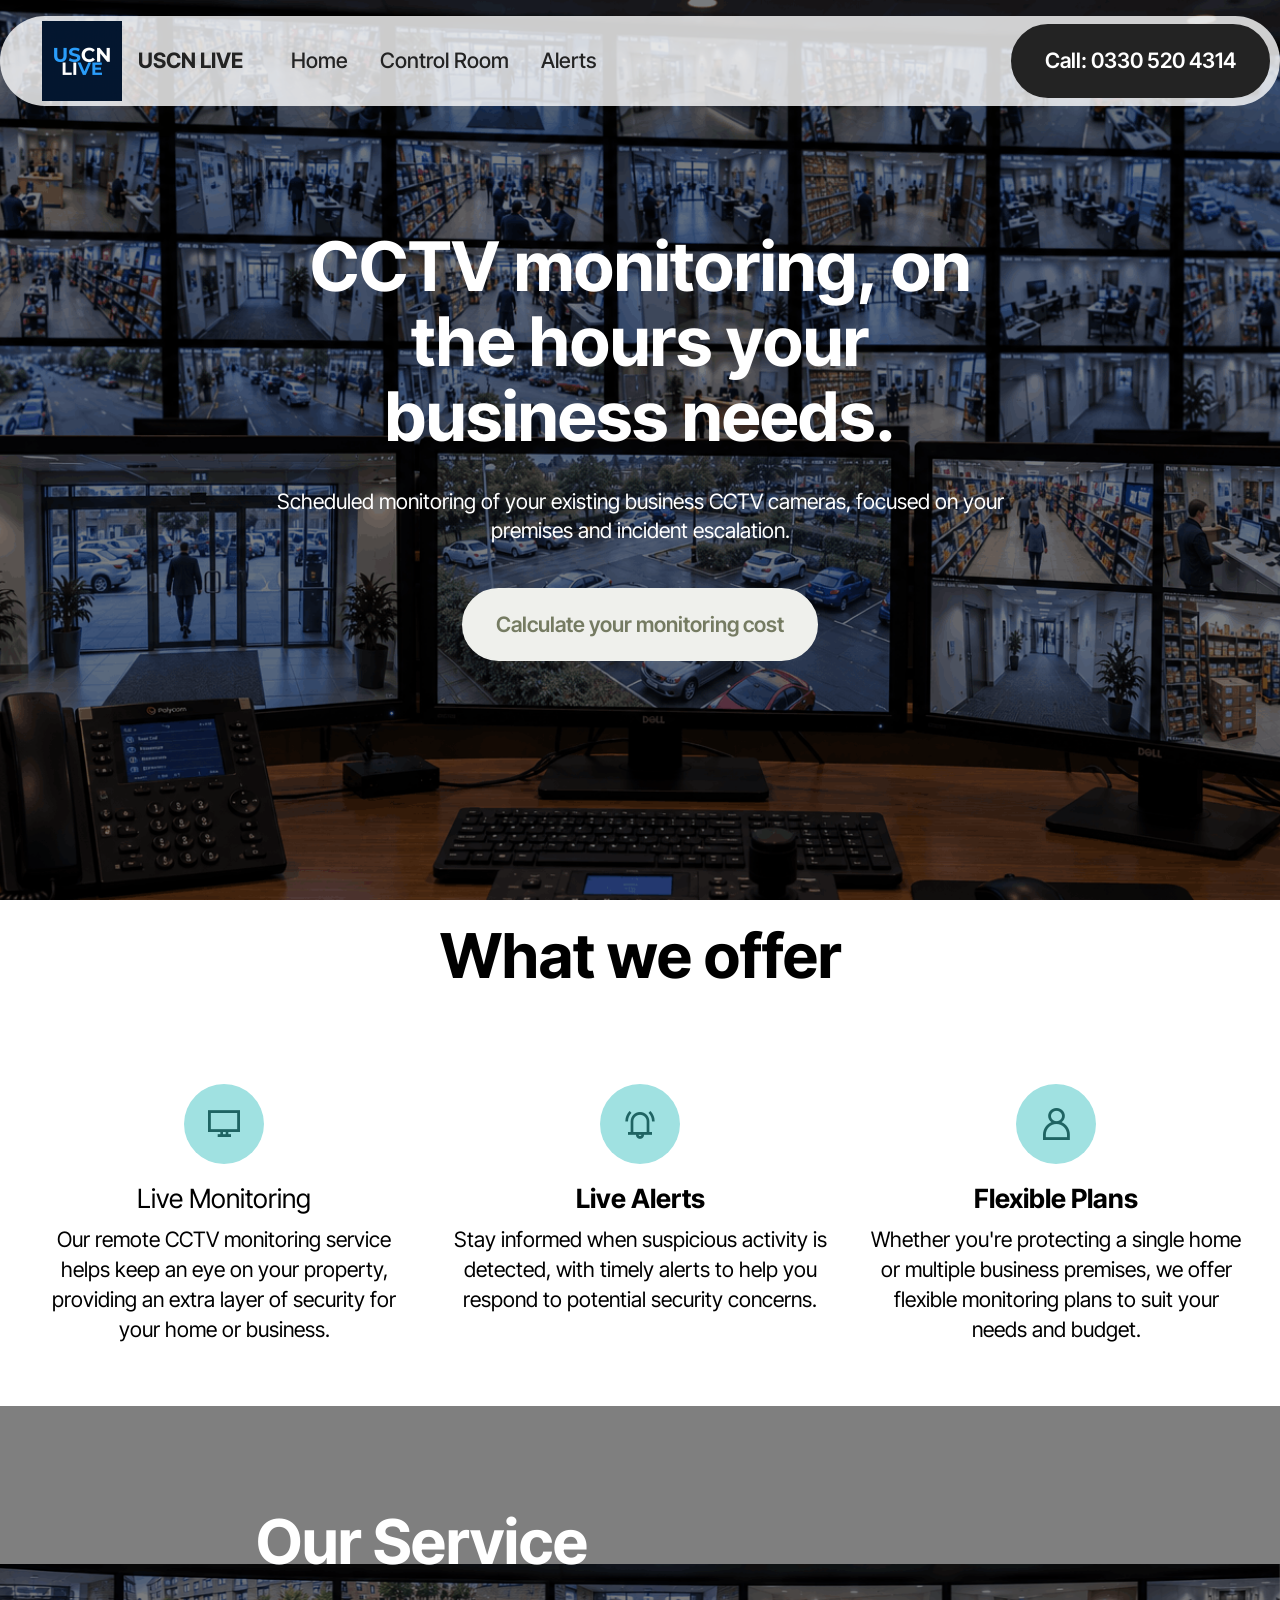
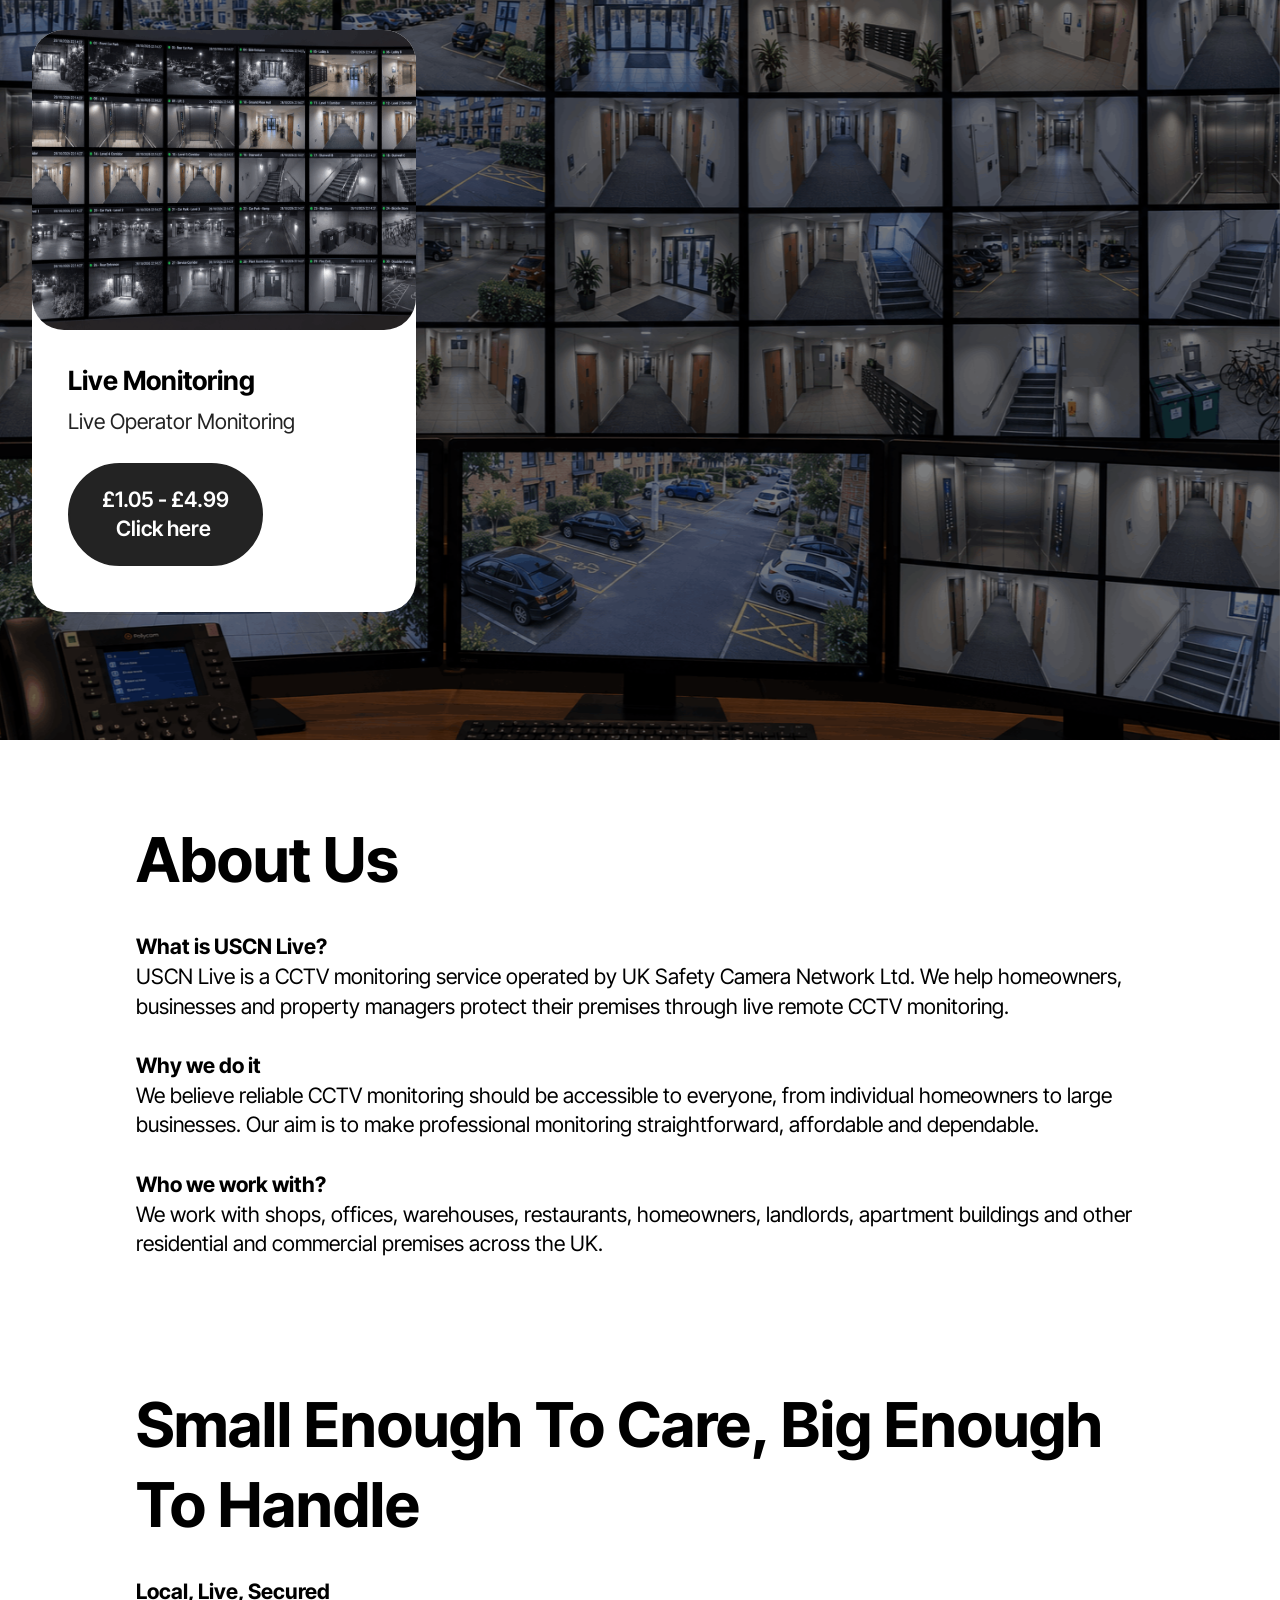
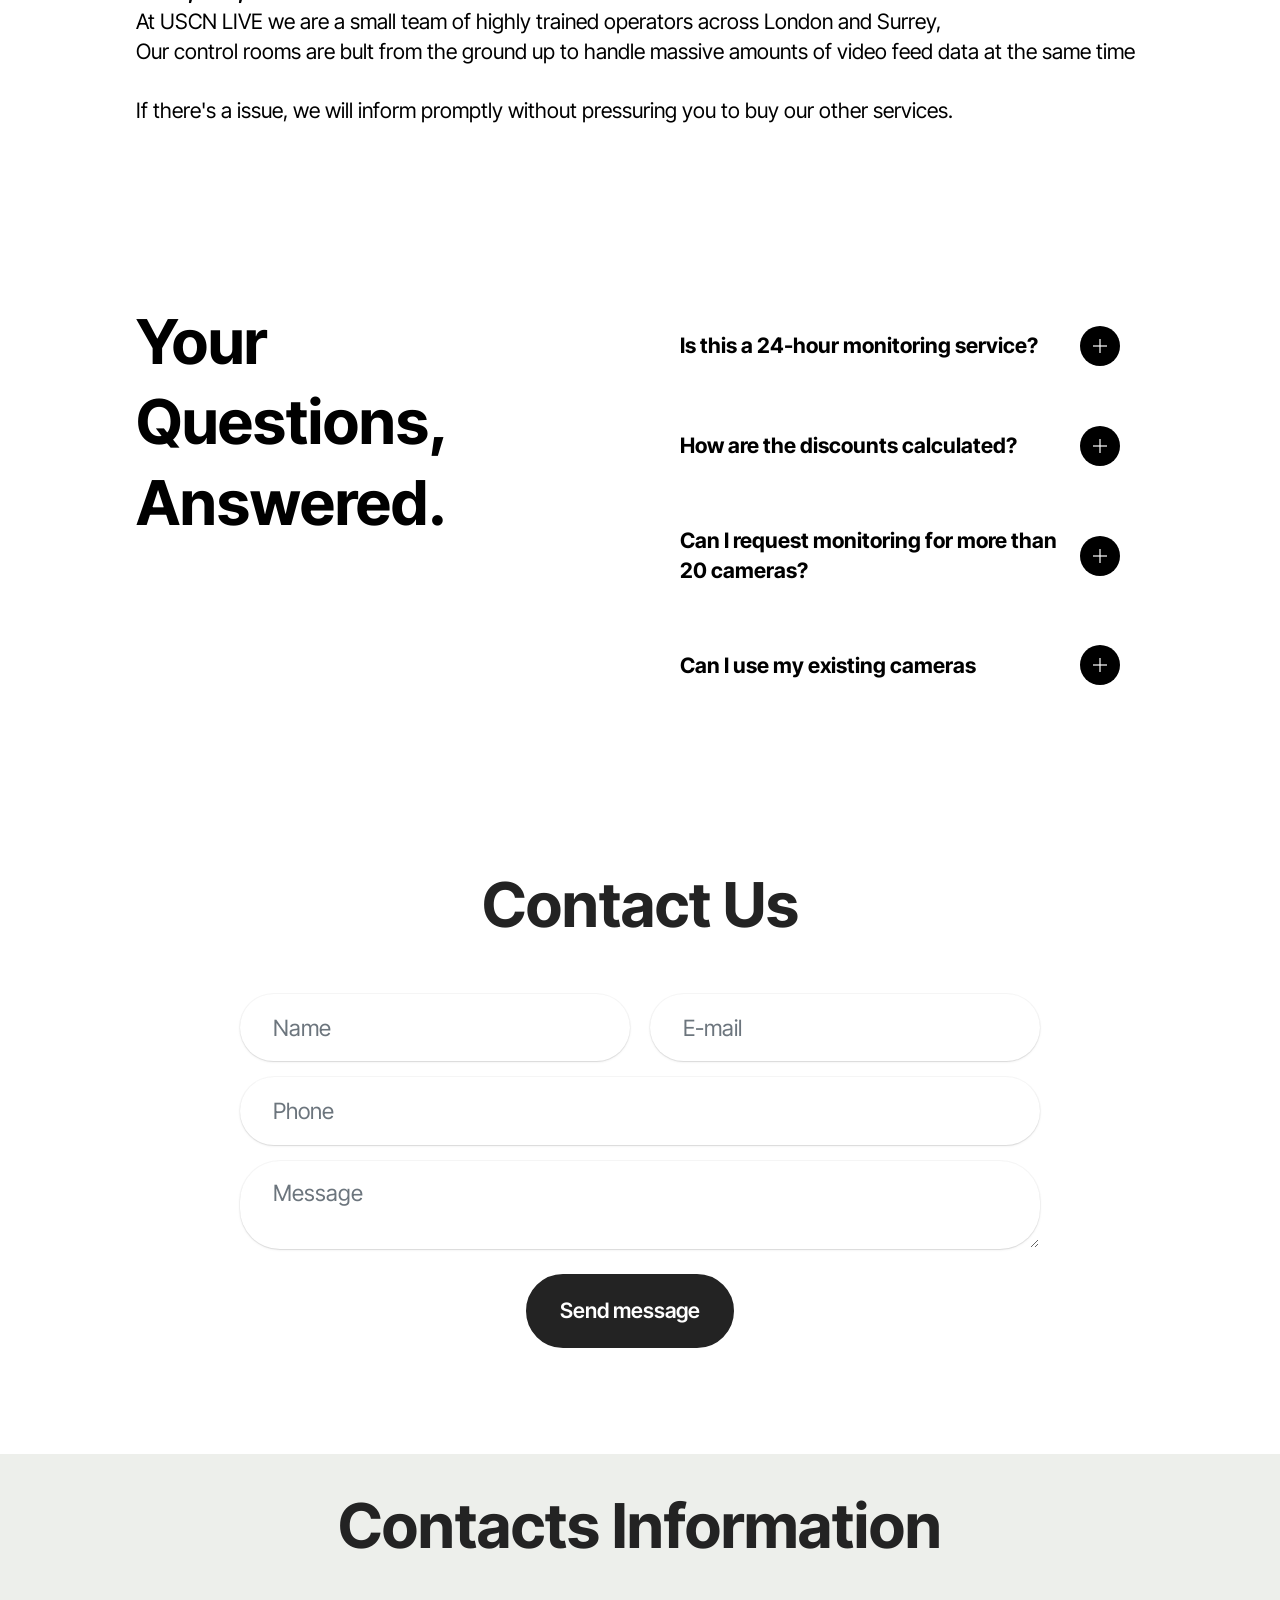
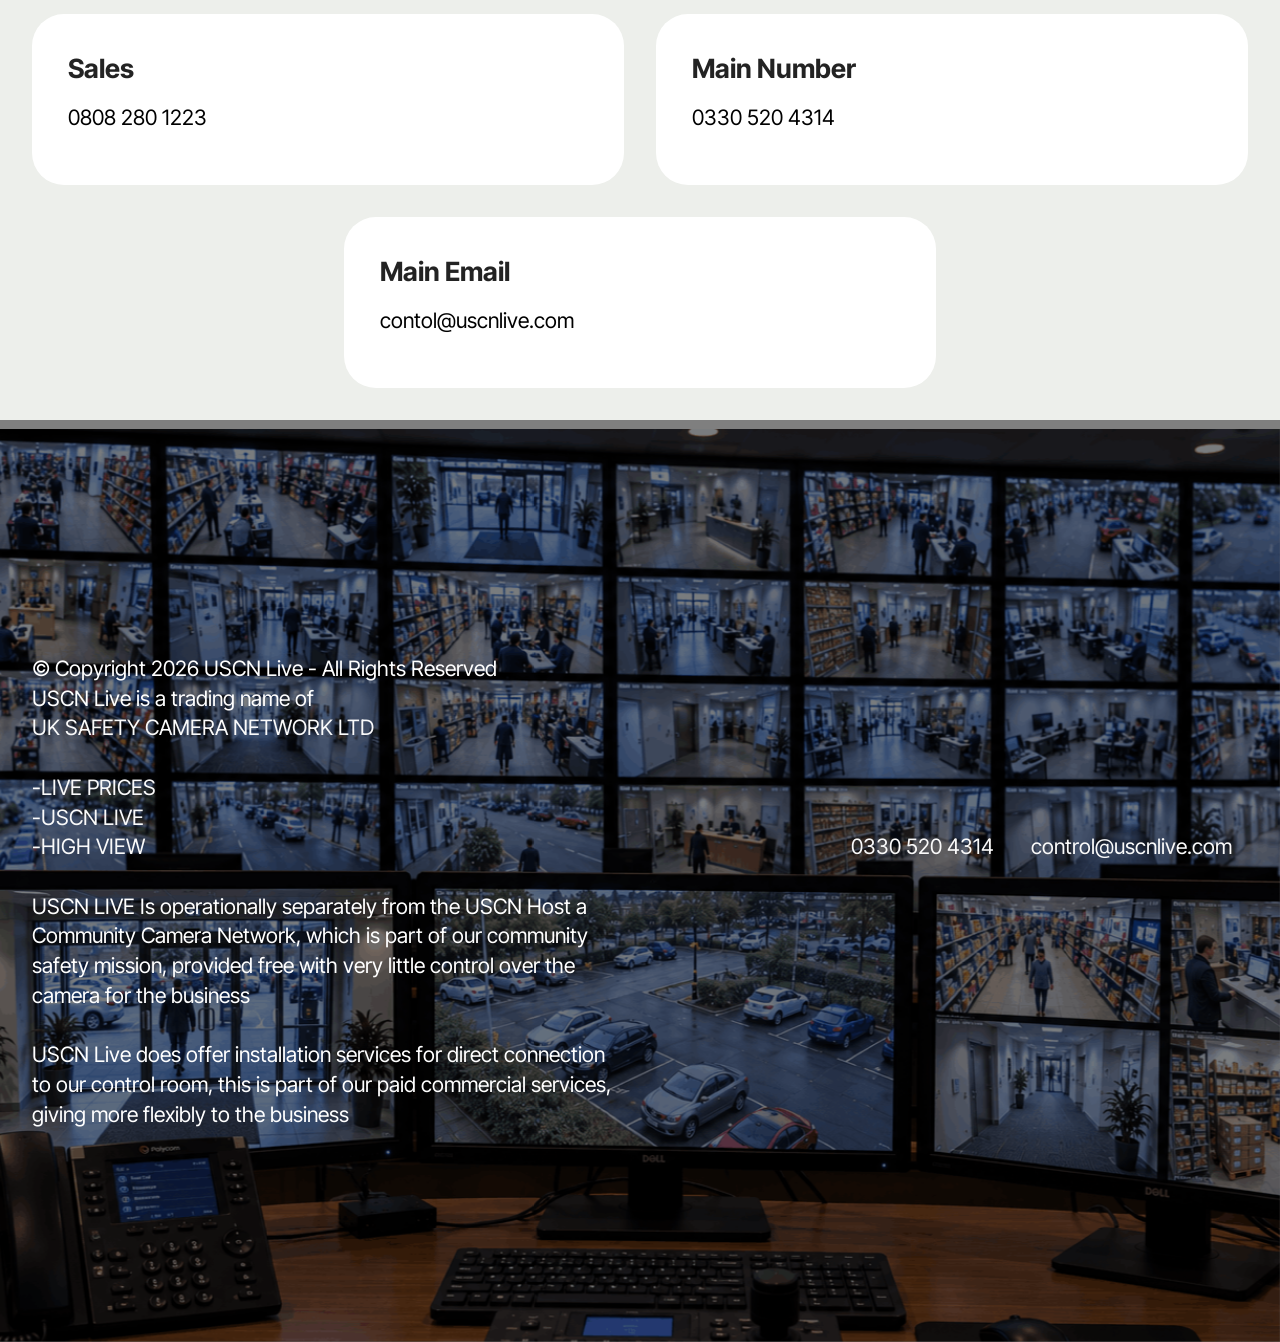
==== commit f3ef117b: "hkki" ====
--- a/index.html
+++ b/index.html
@@ -25,7 +25,7 @@
   <link rel="stylesheet" href="assets/recaptcha.css">
   <link rel="preload" href="https://fonts.googleapis.com/css?family=Inter+Tight:100,200,300,400,500,600,700,800,900,100i,200i,300i,400i,500i,600i,700i,800i,900i&display=swap" as="style" onload="this.onload=null;this.rel='stylesheet'">
   <noscript><link rel="stylesheet" href="https://fonts.googleapis.com/css?family=Inter+Tight:100,200,300,400,500,600,700,800,900,100i,200i,300i,400i,500i,600i,700i,800i,900i&display=swap"></noscript>
-  <link rel="preload" as="style" href="assets/mobirise/css/mbr-additional.css?v=BOQf9p"><link rel="stylesheet" href="assets/mobirise/css/mbr-additional.css?v=BOQf9p" type="text/css">
+  <link rel="preload" as="style" href="assets/mobirise/css/mbr-additional.css?v=Z5Wnar"><link rel="stylesheet" href="assets/mobirise/css/mbr-additional.css?v=Z5Wnar" type="text/css">
 
   
   
@@ -57,7 +57,7 @@
 			<div class="collapse navbar-collapse" id="navbarSupportedContent">
 				<ul class="navbar-nav nav-dropdown" data-app-modern-menu="true"><li class="nav-item">
 						<a class="nav-link link text-black text-primary display-4" href="index.html">Home</a>
-					</li><li class="nav-item"><a class="nav-link link text-black text-primary display-4" href="controlroom.html">Ctr Room</a></li><li class="nav-item"><a class="nav-link link text-black text-primary display-4" href="livealerts.html">Alerts</a></li></ul>
+					</li><li class="nav-item"><a class="nav-link link text-black text-primary display-4" href="controlroom.html">Control Room</a></li><li class="nav-item"><a class="nav-link link text-black text-primary display-4" href="livealerts.html">Alerts</a></li></ul>
 				
 				<div class="navbar-buttons mbr-section-btn"><a class="btn btn-black display-4" href="tel:+443305204314">Call: 0330 520 4314</a></div>
 			</div>
@@ -226,17 +226,17 @@
                             </div>
                         </div>
                         <div class="col-12 col-lg-6">
-                            <div id="bootstrap-accordion_20" class="panel-group accordionStyles accordion" role="tablist" aria-multiselectable="true">
+                            <div id="bootstrap-accordion_11" class="panel-group accordionStyles accordion" role="tablist" aria-multiselectable="true">
                                 <div class="card">
                                     <div class="card-header" role="tab" id="headingOne">
-                                        <a role="button" class="panel-title collapsed" data-toggle="collapse" data-bs-toggle="collapse" data-core="" href="#collapse1_20" aria-expanded="false" aria-controls="collapse1">
+                                        <a role="button" class="panel-title collapsed" data-toggle="collapse" data-bs-toggle="collapse" data-core="" href="#collapse1_11" aria-expanded="false" aria-controls="collapse1">
                                             <h4 class="panel-title-edit mbr-fonts-style display-7"><strong>Is this a 24-hour monitoring service?</strong></h4>
                                             <div class="icon-wrapper">
                                                 <span class="sign mobi-mbri mobi-mbri-plus mbr-iconfont"></span>
                                             </div>
                                         </a>
                                     </div>
-                                    <div id="collapse1_20" class="panel-collapse noScroll collapse" role="tabpanel" aria-labelledby="headingOne" data-parent="#accordion" data-bs-parent="#bootstrap-accordion_20">
+                                    <div id="collapse1_11" class="panel-collapse noScroll collapse" role="tabpanel" aria-labelledby="headingOne" data-parent="#accordion" data-bs-parent="#bootstrap-accordion_11">
                                         <div class="panel-body">
                                             <p class="panel-text mbr-fonts-style display-4">
                                                 No. USCN Live offers scheduled monitoring during agreed evening hours, with available windows between 6 pm and 1 am.<br><br>We are looking at increasing our monitoring hours as our finances allow.<br><br>The more business that joins USCN Live, the faster we can provide our goal 24/7 coverage&nbsp;</p>
@@ -245,14 +245,14 @@
                                 </div>
                                 <div class="card">
                                     <div class="card-header" role="tab" id="headingTwo">
-                                        <a role="button" class="panel-title collapsed" data-toggle="collapse" data-bs-toggle="collapse" data-core="" href="#collapse2_20" aria-expanded="false" aria-controls="collapse2">
+                                        <a role="button" class="panel-title collapsed" data-toggle="collapse" data-bs-toggle="collapse" data-core="" href="#collapse2_11" aria-expanded="false" aria-controls="collapse2">
                                             <h4 class="panel-title-edit mbr-fonts-style display-7"><strong>How are the discounts calculated?</strong></h4>
                                             <div class="icon-wrapper">
                                                 <span class="sign mobi-mbri mobi-mbri-plus mbr-iconfont"></span>
                                             </div>
                                         </a>
                                     </div>
-                                    <div id="collapse2_20" class="panel-collapse noScroll collapse" role="tabpanel" aria-labelledby="headingTwo" data-parent="#accordion" data-bs-parent="#bootstrap-accordion_20">
+                                    <div id="collapse2_11" class="panel-collapse noScroll collapse" role="tabpanel" aria-labelledby="headingTwo" data-parent="#accordion" data-bs-parent="#bootstrap-accordion_11">
                                         <div class="panel-body">
                                             <p class="panel-text mbr-fonts-style display-4">The selected monitoring-hours tariff determines the base hourly rate. Each additional camera reduces the hourly rate for all cameras by 5p, capped at a 95p reduction. The contract loyalty discount is then applied to the resulting monitoring charge.<br></p>
                                         </div>
@@ -260,14 +260,14 @@
                                 </div>
                                 <div class="card">
                                     <div class="card-header" role="tab" id="headingThree">
-                                        <a role="button" class="panel-title collapsed" data-toggle="collapse" data-bs-toggle="collapse" data-core="" href="#collapse3_20" aria-expanded="false" aria-controls="collapse3">
+                                        <a role="button" class="panel-title collapsed" data-toggle="collapse" data-bs-toggle="collapse" data-core="" href="#collapse3_11" aria-expanded="false" aria-controls="collapse3">
                                             <h4 class="panel-title-edit mbr-fonts-style display-7"><strong>Can I request monitoring for more than 20 cameras?</strong></h4>
                                             <div class="icon-wrapper">
                                                 <span class="sign mobi-mbri mobi-mbri-plus mbr-iconfont"></span>
                                             </div>
                                         </a>
                                     </div>
-                                    <div id="collapse3_20" class="panel-collapse noScroll collapse" role="tabpanel" aria-labelledby="headingThree" data-parent="#accordion" data-bs-parent="#bootstrap-accordion_20">
+                                    <div id="collapse3_11" class="panel-collapse noScroll collapse" role="tabpanel" aria-labelledby="headingThree" data-parent="#accordion" data-bs-parent="#bootstrap-accordion_11">
                                         <div class="panel-body">
                                             <p class="panel-text mbr-fonts-style display-4">Yes. The automatic quantity discount increases the more cameras you connect, we can support up to 40 cameras per location.&nbsp;<br>
 <br></p>
@@ -276,7 +276,7 @@
                                 </div>
                                 <div class="card">
                                     <div class="card-header" role="tab" id="headingFour">
-                                        <a role="button" class="panel-title collapsed" data-toggle="collapse" data-bs-toggle="collapse" data-core="" href="#collapse4_20" aria-expanded="false" aria-controls="collapse4">
+                                        <a role="button" class="panel-title collapsed" data-toggle="collapse" data-bs-toggle="collapse" data-core="" href="#collapse4_11" aria-expanded="false" aria-controls="collapse4">
                                             <h4 class="panel-title-edit mbr-fonts-style display-7">
                                                 <strong>Can I use my existing cameras</strong></h4>
                                             <div class="icon-wrapper">
@@ -284,7 +284,7 @@
                                             </div>
                                         </a>
                                     </div>
-                                    <div id="collapse4_20" class="panel-collapse noScroll collapse" role="tabpanel" aria-labelledby="headingFour" data-parent="#accordion" data-bs-parent="#bootstrap-accordion_20">
+                                    <div id="collapse4_11" class="panel-collapse noScroll collapse" role="tabpanel" aria-labelledby="headingFour" data-parent="#accordion" data-bs-parent="#bootstrap-accordion_11">
                                         <div class="panel-body">
                                             <p class="panel-text mbr-fonts-style display-4">Yes, in fact for most homes and business we recommend it as It save you money and us installation time.<br><br>There may be situations in which your existing can not be connected I.E the system is to old for our computer systems.</p>
                                         </div>
@@ -316,7 +316,7 @@
         </div>
         <div class="row justify-content-center">
             <div class="col-lg-8 mx-auto mbr-form" data-form-type="formoid">
-                <form action="https://mobirise.eu/" method="POST" class="mbr-form form-with-styler" data-form-title="Form Name"><input type="hidden" name="email" data-form-email="true" value="BhhKcSNj/SsEQyl8JjoDhHZRlTnT19yTVWceDcvdMi5p7NXYGBi2oA3h18uL7T26RLKxqyf5ZTgfc86k8KPhBmskOqIetWyUex8eCdZmHjTLo2H3hRG0X/YuqyrcM3Nr.VsV9V0FYJc2lFY3CAc7b7Pgj07ukIZraxJxrCRQMs4xs/Ho/YC2J3Q9NA4F/kIWq4jeMnhdDTGEufmX58CMOhmVoGPB9cunzD2cyk4oa6YQY39uuAgZgb58Zl2oMmZOc">
+                <form action="https://mobirise.eu/" method="POST" class="mbr-form form-with-styler" data-form-title="Form Name"><input type="hidden" name="email" data-form-email="true" value="3izU9maKfrBHamR364zMKwUroT9qlBHUf0jPo17kH0uOoaVNUfJRlwQ2DtbKJPa5+0mtaVofwQOX3owa9fmCp8dClJRHzg7827zKV+vX6DC4uUGy+mU7gErlEocXIoDA.Sg96NbN6ttDYDLvoCN7Q1tJYVadMY6btkbnrv2diXFTf+WEpwStwDiYNFjv+b7c0SJZ2WsFQ0fy48LDsX51EXvoLxI2OYKkVSq31m2yyuZZ0LWZ3+d1btu68/Ybufynv">
                     <div class="row">
                         <div hidden="hidden" data-form-alert="" class="alert alert-success col-12">Thanks for filling out the form!</div>
                         <div hidden="hidden" data-form-alert-danger="" class="alert alert-danger col-12">
@@ -365,7 +365,7 @@
                     <div class="text-wrapper">
                         <h6 class="card-title mbr-fonts-style mb-3 display-5">
                             <strong>Sales</strong></h6>
-                        <p class="mbr-text mbr-fonts-style display-7">0808 280 1223</p>
+                        <p class="mbr-text mbr-fonts-style display-7"><a href="tel:448082801223" class="text-primary">0808 280 1223</a></p>
                     </div>
                 </div>
             </div><div class="item features-without-image col-12 col-md-6">
@@ -373,14 +373,14 @@
                     <div class="text-wrapper">
                         <h6 class="card-title mbr-fonts-style mb-3 display-5">
                             <strong>Main Number</strong></h6>
-                        <p class="mbr-text mbr-fonts-style display-7">0330 520 4314</p>
+                        <p class="mbr-text mbr-fonts-style display-7"><a href="tel:443305204314" class="text-primary">0330 520 4314</a></p>
                     </div>
                 </div>
             </div><div class="item features-without-image col-12 col-md-6">
                 <div class="item-wrapper">
                     <div class="text-wrapper">
                         <h6 class="card-title mbr-fonts-style mb-3 display-5"><strong>Main Email&nbsp;</strong></h6>
-                        <p class="mbr-text mbr-fonts-style display-7">live@uscnlive.com</p>
+                        <p class="mbr-text mbr-fonts-style display-7"><a href="mailto:contol@uscnlive.com" class="text-primary">contol@uscnlive.com</a></p>
                     </div>
                 </div>
             </div>
@@ -402,7 +402,7 @@
         <div class="row">
             <div class="col-12 col-lg-6 center mt-2 mb-3">
                 <p class="mbr-fonts-style copyright mb-0 display-7">
-                    <br><br><br><br><br><br>© Copyright 2026 USCN Live - All Rights Reserved<br>USCN Live is a trading name of <br><a href="https://uscn.uk" class="text-white">UK SAFETY CAMERA NETWORK LTD</a><br><br>-<a href="https://uscnlive.com/price/" class="text-white">LIVE PRICES</a><br>-<a href="https://uscnlive.com" class="text-white">USCN LIVE</a><br>-<a href="https://highview.uscnlive.com" class="text-white">HIGH VIEW<br></a><br><br><br><br><br></p>
+                    <br><br><br><br><br><br>© Copyright 2026 USCN Live - All Rights Reserved<br>USCN Live is a trading name of <br><a href="https://uscn.uk" class="text-white">UK SAFETY CAMERA NETWORK LTD</a><br><br>-<a href="https://uscnlive.com/price/" class="text-white">LIVE PRICES</a><br>-<a href="https://uscnlive.com" class="text-white">USCN LIVE</a><br>-<a href="https://highview.uscnlive.com" class="text-white">HIGH VIEW</a><br><br>USCN LIVE Is operationally separately from the USCN Host a Community Camera Network, which is part of our community safety mission, provided free with very little control over the camera for the business&nbsp;<br><br>USCN Live does offer installation services for direct connection to our control room, this is part of our paid commercial services, giving more flexibly to the business&nbsp;<a href="https://highview.uscnlive.com" class="text-white"><br></a><br><br><br><br><br></p>
             </div>
             <div class="col-12 col-lg-6 center">
                 <div class="row-links mt-2 mb-3">
@@ -411,7 +411,7 @@
                         
                         
                         
-                    <li class="row-links-soc-item mbr-fonts-style display-7"><a href="tel:+443305204314 " class="text-white">0330 520 4314&nbsp;</a></li><li class="row-links-soc-item mbr-fonts-style display-7"><a href="mailto:live@uscnlive.com" class="text-white">live@uscnlive.com</a><a href="mailto:live@uscnlive.com" class="text-white"><br></a><br><br></li></ul>
+                    <li class="row-links-soc-item mbr-fonts-style display-7"><a href="tel:+443305204314 " class="text-white">0330 520 4314&nbsp;</a></li><li class="row-links-soc-item mbr-fonts-style display-7"><a href="mailto:control@uscnlive.com" class="text-white text-primary">control@uscnlive.com<br></a><br><br></li></ul>
                 </div>
             </div>
         </div>
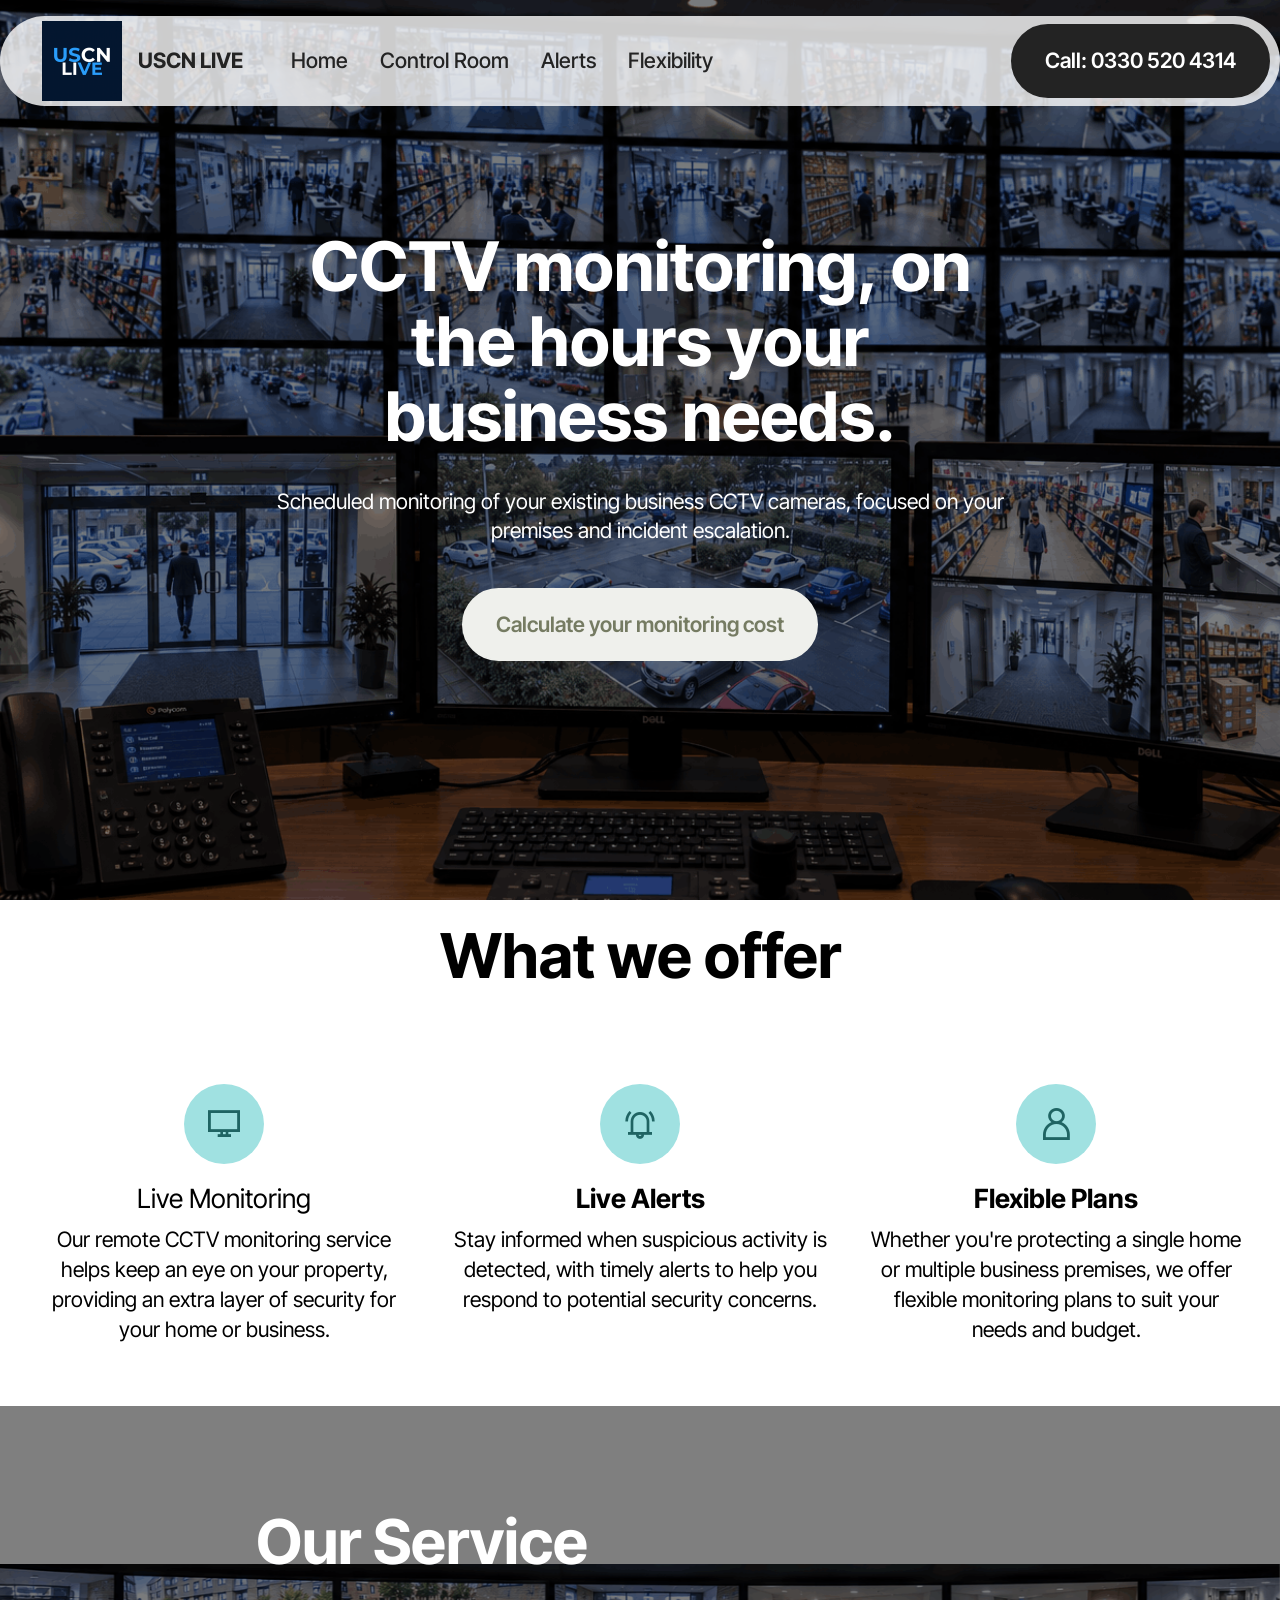
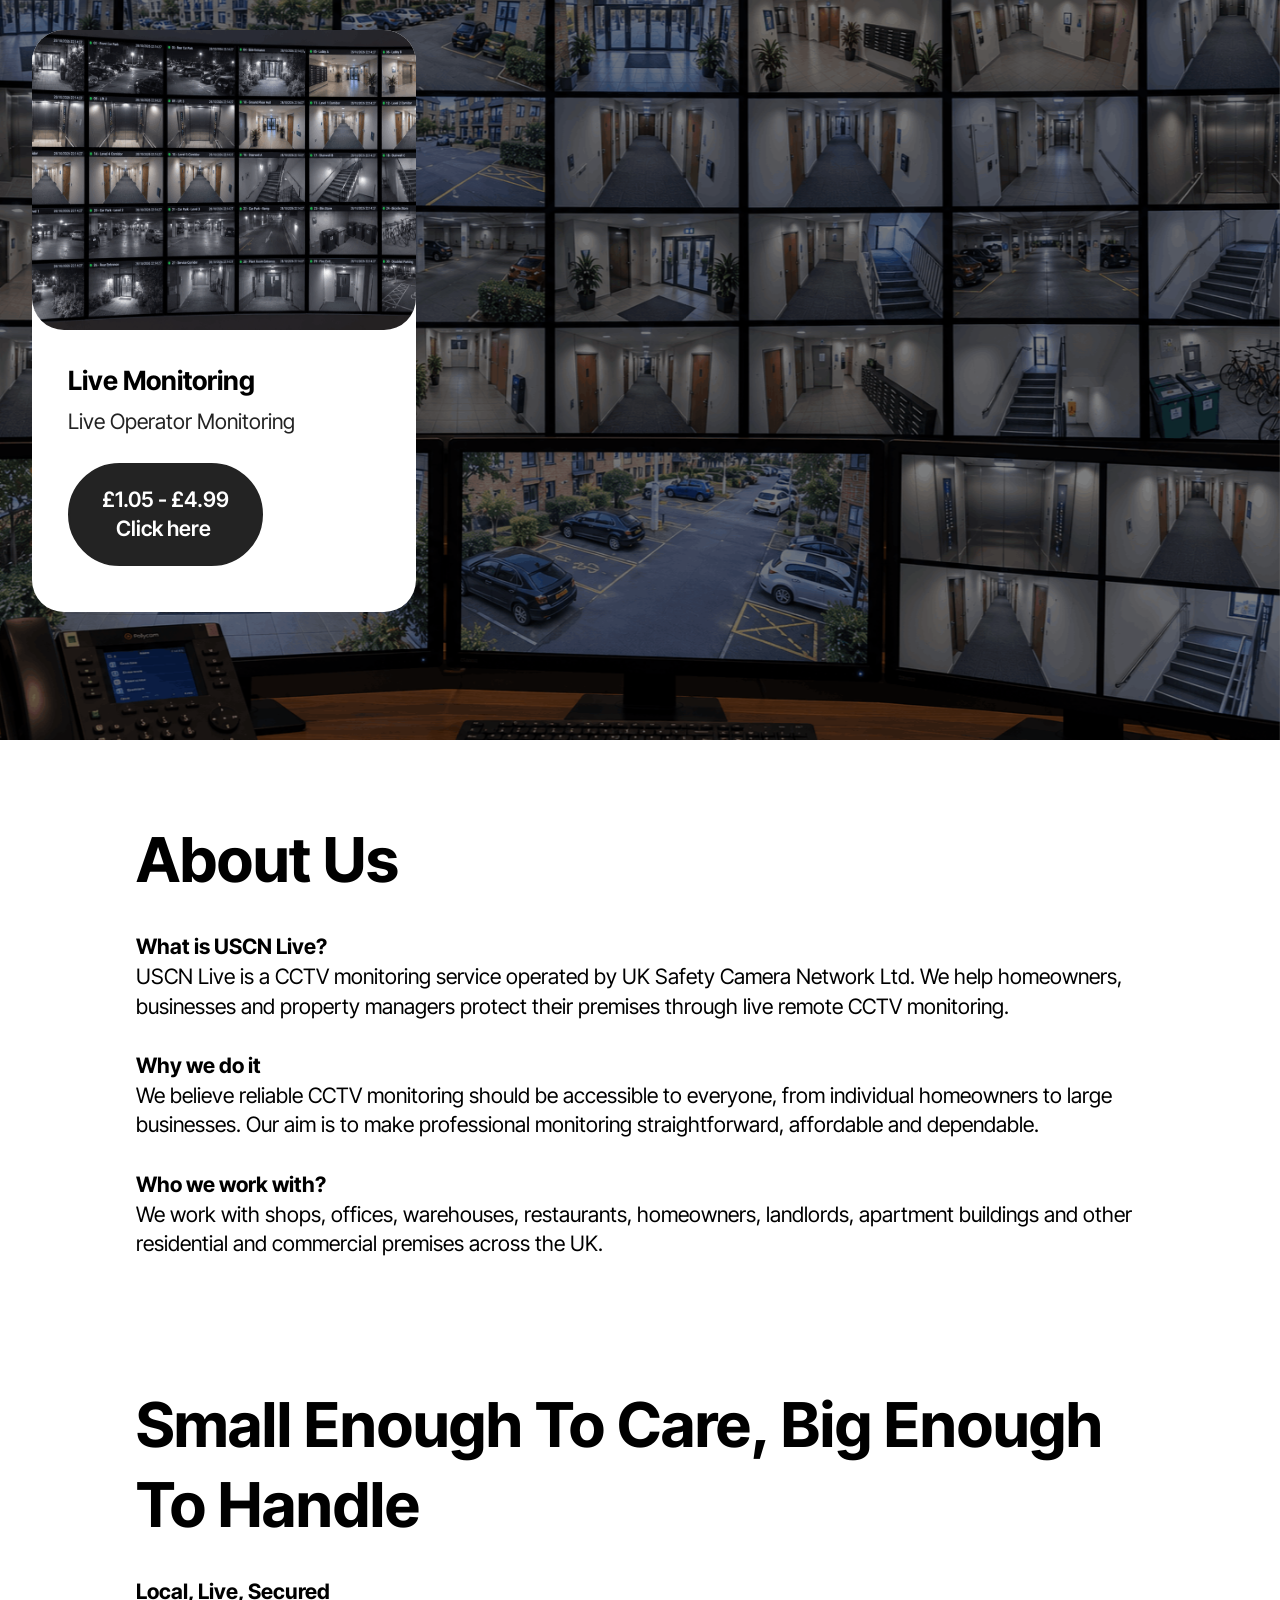
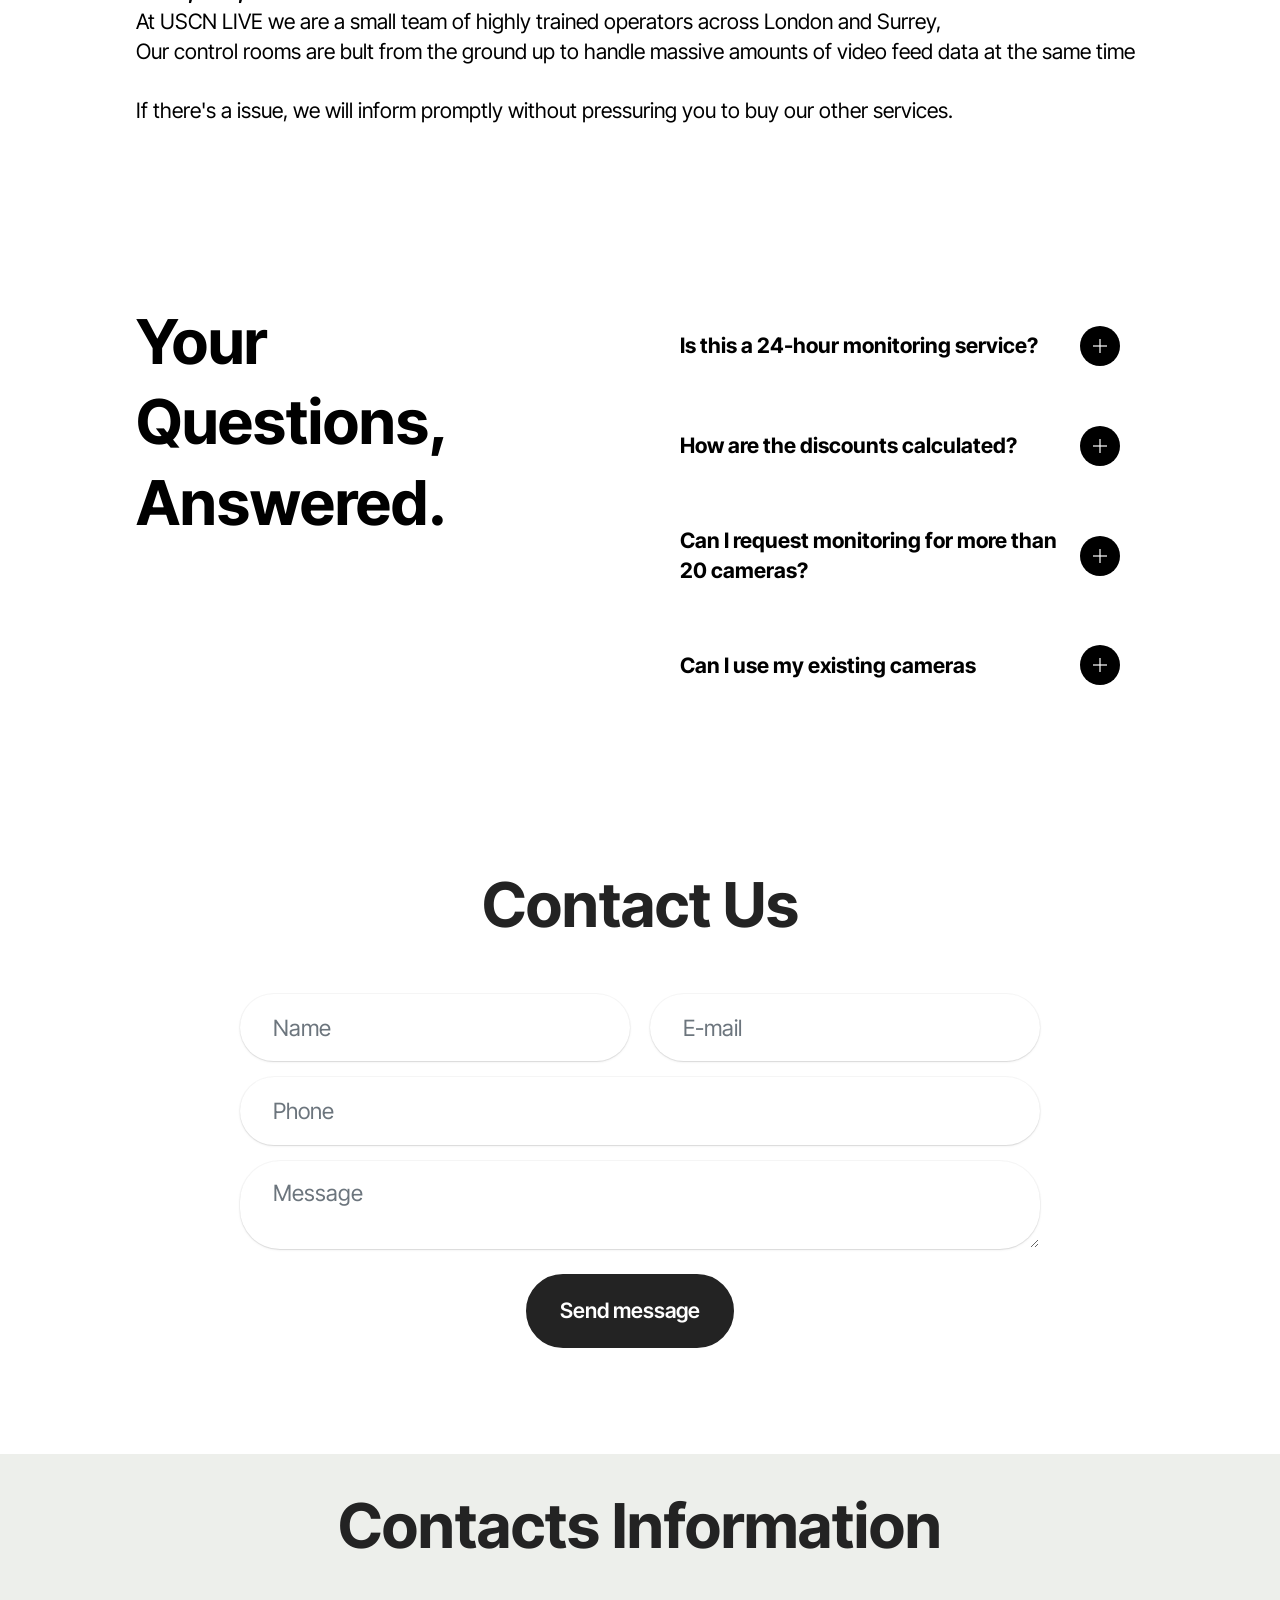
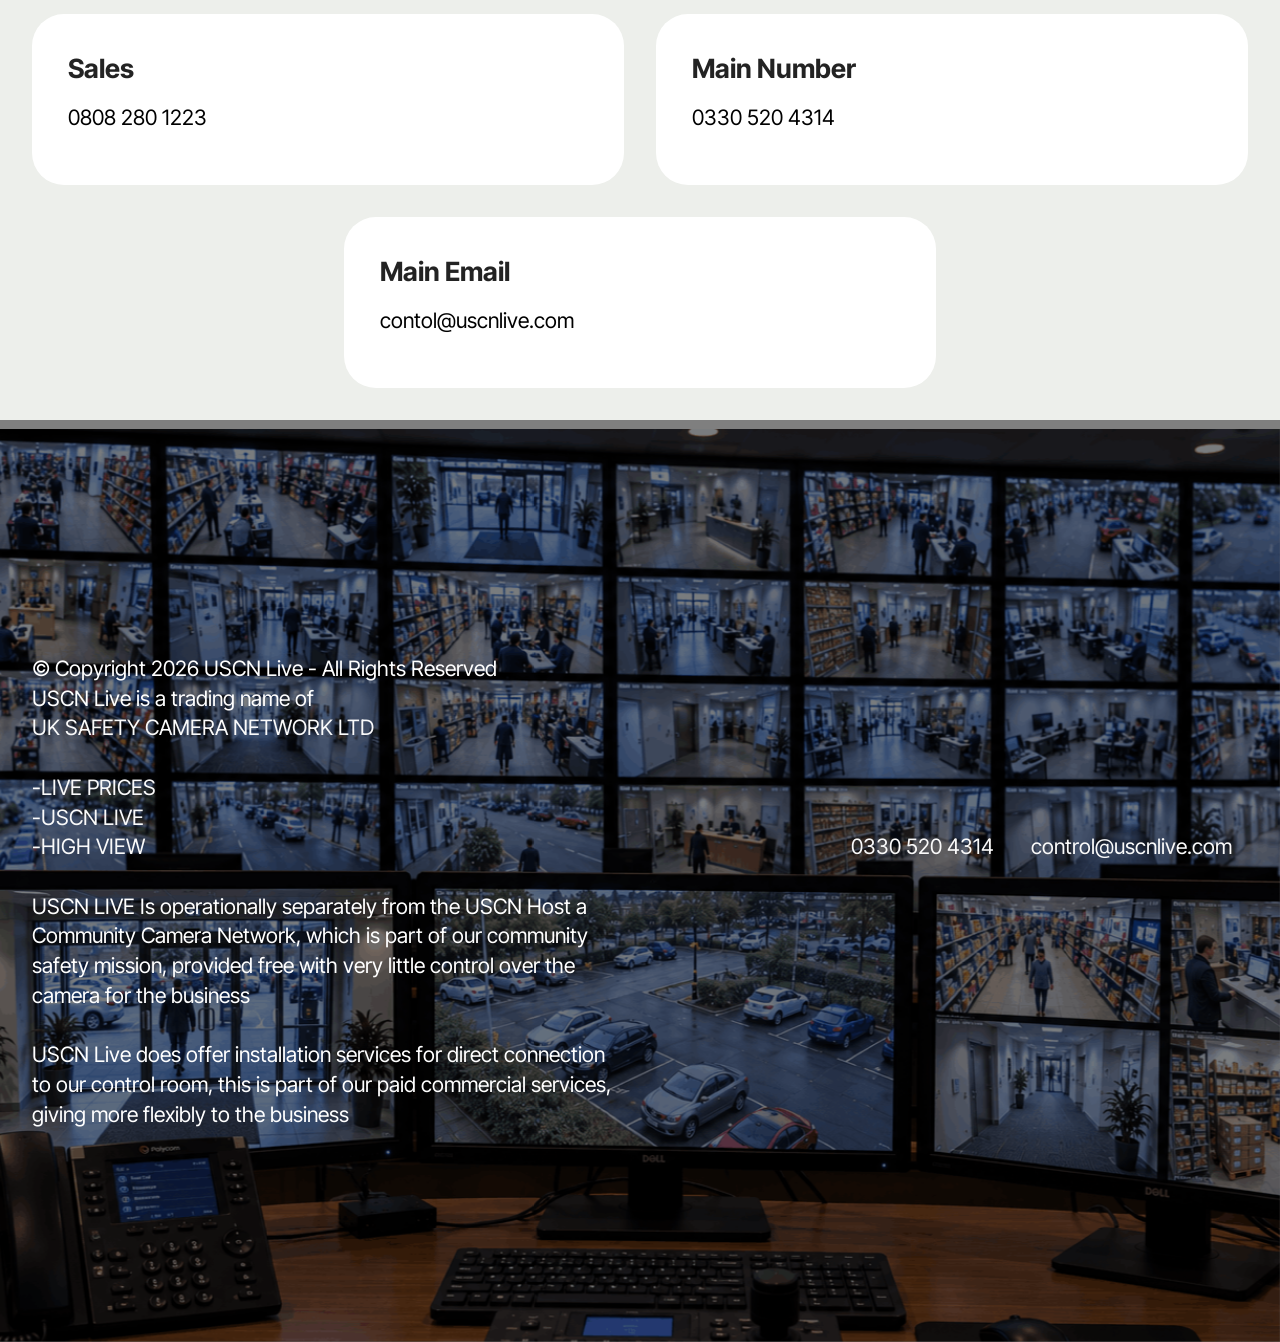
==== commit 33388263: "oup" ====
--- a/index.html
+++ b/index.html
@@ -8,13 +8,13 @@
   <meta name="twitter:card" content="summary_large_image"/>
   <meta name="twitter:image:src" content="assets/images/index-meta.png">
   <meta property="og:image" content="assets/images/index-meta.png">
-  <meta name="twitter:title" content="USCN LIVE">
+  <meta name="twitter:title" content="USCN LIVE CCTV Human Monitoring for £1.05">
   <meta name="viewport" content="width=device-width, initial-scale=1, minimum-scale=1">
   <link rel="shortcut icon" href="assets/images/copy20of20lwg-160x160.png" type="image/x-icon">
   <meta name="description" content="">
   
   
-  <title>USCN LIVE</title>
+  <title>USCN LIVE CCTV Human Monitoring for £1.05</title>
   <link rel="stylesheet" href="assets/web/assets/mobirise-icons2/mobirise2.css">
   <link rel="stylesheet" href="assets/bootstrap/css/bootstrap.min.css">
   <link rel="stylesheet" href="assets/parallax/jarallax.css">
@@ -25,7 +25,7 @@
   <link rel="stylesheet" href="assets/recaptcha.css">
   <link rel="preload" href="https://fonts.googleapis.com/css?family=Inter+Tight:100,200,300,400,500,600,700,800,900,100i,200i,300i,400i,500i,600i,700i,800i,900i&display=swap" as="style" onload="this.onload=null;this.rel='stylesheet'">
   <noscript><link rel="stylesheet" href="https://fonts.googleapis.com/css?family=Inter+Tight:100,200,300,400,500,600,700,800,900,100i,200i,300i,400i,500i,600i,700i,800i,900i&display=swap"></noscript>
-  <link rel="preload" as="style" href="assets/mobirise/css/mbr-additional.css?v=Z5Wnar"><link rel="stylesheet" href="assets/mobirise/css/mbr-additional.css?v=Z5Wnar" type="text/css">
+  <link rel="preload" as="style" href="assets/mobirise/css/mbr-additional.css?v=RthaWQ"><link rel="stylesheet" href="assets/mobirise/css/mbr-additional.css?v=RthaWQ" type="text/css">
 
   
   
@@ -57,7 +57,7 @@
 			<div class="collapse navbar-collapse" id="navbarSupportedContent">
 				<ul class="navbar-nav nav-dropdown" data-app-modern-menu="true"><li class="nav-item">
 						<a class="nav-link link text-black text-primary display-4" href="index.html">Home</a>
-					</li><li class="nav-item"><a class="nav-link link text-black text-primary display-4" href="controlroom.html">Control Room</a></li><li class="nav-item"><a class="nav-link link text-black text-primary display-4" href="livealerts.html">Alerts</a></li></ul>
+					</li><li class="nav-item"><a class="nav-link link text-black text-primary display-4" href="controlroom.html">Control Room</a></li><li class="nav-item"><a class="nav-link link text-black text-primary display-4" href="livealerts.html">Alerts</a></li><li class="nav-item"><a class="nav-link link text-black text-primary display-4" href="flexibility.html">Flexibility</a></li></ul>
 				
 				<div class="navbar-buttons mbr-section-btn"><a class="btn btn-black display-4" href="tel:+443305204314">Call: 0330 520 4314</a></div>
 			</div>
@@ -316,7 +316,7 @@
         </div>
         <div class="row justify-content-center">
             <div class="col-lg-8 mx-auto mbr-form" data-form-type="formoid">
-                <form action="https://mobirise.eu/" method="POST" class="mbr-form form-with-styler" data-form-title="Form Name"><input type="hidden" name="email" data-form-email="true" value="3izU9maKfrBHamR364zMKwUroT9qlBHUf0jPo17kH0uOoaVNUfJRlwQ2DtbKJPa5+0mtaVofwQOX3owa9fmCp8dClJRHzg7827zKV+vX6DC4uUGy+mU7gErlEocXIoDA.Sg96NbN6ttDYDLvoCN7Q1tJYVadMY6btkbnrv2diXFTf+WEpwStwDiYNFjv+b7c0SJZ2WsFQ0fy48LDsX51EXvoLxI2OYKkVSq31m2yyuZZ0LWZ3+d1btu68/Ybufynv">
+                <form action="https://mobirise.eu/" method="POST" class="mbr-form form-with-styler" data-form-title="Form Name"><input type="hidden" name="email" data-form-email="true" value="uB9ncGoRII98qSfEULeG0j7ttnfw7Z0xx3Q1bw9Vyq3S49qP6yzOnv6QLE/emB/pIDBGWm3xZ/tjvIcGFcfPK96iKR+Aq1msdLtL7GBiP7bKba6JwsWShZmEWUHykg85.J9/Xkywvee7kMaLm1VecGU0pyeMbN+mCtwC0wTJo/X583kaZVTm7tFfm5MkniGlhhfo68/AYL8ZWN12Rr98smF/bsi1PGC3ejFo1YPg1afbCmk2re08avn40HnnRtSpZ">
                     <div class="row">
                         <div hidden="hidden" data-form-alert="" class="alert alert-success col-12">Thanks for filling out the form!</div>
                         <div hidden="hidden" data-form-alert-danger="" class="alert alert-danger col-12">
--- a/assets/mobirise/css/mbr-additional.css
+++ b/assets/mobirise/css/mbr-additional.css
@@ -3467,3 +3467,791 @@
 .cid-vzzd3M3u3O row-links-soc-item {
   color: #ffffff;
 }
+.cid-vzD6huOgYM {
+  z-index: 1000;
+  width: 100%;
+  position: relative;
+}
+.cid-vzD6huOgYM .dropdown-item:before {
+  font-family: Moririse2 !important;
+  content: "\e966";
+  display: inline-block;
+  width: 0;
+  position: absolute;
+  left: 1rem;
+  top: 0.5rem;
+  margin-right: 0.5rem;
+  line-height: 1;
+  font-size: inherit;
+  vertical-align: middle;
+  text-align: center;
+  overflow: hidden;
+  transform: scale(0, 1);
+  transition: all 0.25s ease-in-out;
+}
+@media (max-width: 767px) {
+  .cid-vzD6huOgYM .navbar-toggler {
+    transform: scale(0.8);
+  }
+}
+.cid-vzD6huOgYM .navbar-brand {
+  flex-shrink: 0;
+  align-items: center;
+  margin-right: 0;
+  padding: 10px 0;
+  transition: all 0.3s;
+  word-break: break-word;
+  z-index: 1;
+}
+.cid-vzD6huOgYM .navbar-brand img {
+  max-width: 100%;
+  max-height: 100%;
+  border-radius: 0px !important;
+}
+.cid-vzD6huOgYM .navbar-brand .navbar-caption {
+  line-height: inherit !important;
+}
+.cid-vzD6huOgYM .navbar-brand .navbar-logo a {
+  outline: none;
+}
+.cid-vzD6huOgYM .navbar-nav {
+  margin: auto;
+  margin-left: 0;
+}
+.cid-vzD6huOgYM .navbar-nav .nav-item {
+  padding: 0 !important;
+  transition: .3s all !important;
+}
+.cid-vzD6huOgYM .navbar-nav .nav-item .nav-link {
+  padding: 16px !important;
+  margin: 0 !important;
+  border-radius: 1rem !important;
+  transition: .3s all !important;
+}
+.cid-vzD6huOgYM .navbar-nav .nav-item .nav-link:hover {
+  background-color: rgba(27, 31, 10, 0.06);
+}
+.cid-vzD6huOgYM .navbar-nav .open .nav-link::after {
+  transform: rotate(180deg);
+}
+@media (min-width: 992px) {
+  .cid-vzD6huOgYM .navbar-nav .open .nav-link::before {
+    content: "";
+    width: 100%;
+    height: 20px;
+    top: 100%;
+    background: transparent;
+    position: absolute;
+  }
+}
+.cid-vzD6huOgYM .navbar-nav .dropdown-item {
+  padding: 12px !important;
+  border-radius: 0.5rem !important;
+  margin: 0 8px !important;
+  transition: .3s all !important;
+}
+.cid-vzD6huOgYM .navbar-nav .dropdown-item:hover {
+  background-color: rgba(27, 31, 10, 0.06);
+}
+@media (min-width: 992px) {
+  .cid-vzD6huOgYM .navbar-nav {
+    padding-left: 1.5rem;
+  }
+}
+.cid-vzD6huOgYM .nav-link {
+  width: fit-content;
+  position: relative;
+}
+.cid-vzD6huOgYM .navbar-logo {
+  padding-left: 2rem;
+  margin: 0 !important;
+}
+@media (max-width: 767px) {
+  .cid-vzD6huOgYM .navbar-logo {
+    padding-left: 1rem;
+  }
+}
+.cid-vzD6huOgYM .navbar-caption {
+  padding-left: 1rem;
+  padding-right: .5rem;
+}
+@media (max-width: 767px) {
+  .cid-vzD6huOgYM .nav-dropdown {
+    padding-bottom: 0.5rem;
+  }
+}
+.cid-vzD6huOgYM .nav-dropdown .link.dropdown-toggle::after {
+  margin-left: 0.5rem;
+  margin-top: 0.2rem;
+  transition: .3s all;
+}
+.cid-vzD6huOgYM .container {
+  display: flex;
+  height: 90px;
+  padding: 0.5rem 0.6rem;
+  flex-wrap: nowrap;
+  background: rgba(255, 255, 255, 0.8) !important;
+  left: 0;
+  right: 0;
+  -webkit-box-pack: justify;
+  -ms-flex-pack: justify;
+  justify-content: flex-end;
+  -webkit-box-align: center;
+  -webkit-align-items: center;
+  -ms-flex-align: center;
+  align-items: center;
+  border-radius: 100vw;
+  margin-top: 1rem;
+  background-color: #ffffff;
+  box-shadow: 0 30px 60px 0 rgba(27, 31, 10, 0.08);
+}
+@media (max-width: 992px) {
+  .cid-vzD6huOgYM .container {
+    padding-right: 2rem;
+  }
+}
+@media (max-width: 767px) {
+  .cid-vzD6huOgYM .container {
+    width: 95%;
+    height: 56px !important;
+    padding-right: 1rem;
+    margin-top: 0rem;
+  }
+}
+.cid-vzD6huOgYM .iconfont-wrapper {
+  color: #000000 !important;
+  font-size: 1.5rem;
+  padding-right: 0.5rem;
+}
+.cid-vzD6huOgYM .dropdown-menu {
+  flex-wrap: wrap;
+  flex-direction: column;
+  max-width: 100%;
+  padding: 12px 4px !important;
+  border-radius: 1.5rem;
+  transition: .3s all !important;
+  min-width: auto;
+  background: #ffffff;
+  background: rgba(255, 255, 255, 0.8) !important;
+}
+.cid-vzD6huOgYM .nav-item:focus,
+.cid-vzD6huOgYM .nav-link:focus {
+  outline: none;
+}
+.cid-vzD6huOgYM .dropdown .dropdown-menu .dropdown-item {
+  width: auto;
+  transition: all 0.25s ease-in-out;
+}
+.cid-vzD6huOgYM .dropdown .dropdown-menu .dropdown-item::after {
+  right: 0.5rem;
+}
+.cid-vzD6huOgYM .dropdown .dropdown-menu .dropdown-item .mbr-iconfont {
+  margin-right: 0.5rem;
+  vertical-align: sub;
+}
+.cid-vzD6huOgYM .dropdown .dropdown-menu .dropdown-item .mbr-iconfont:before {
+  display: inline-block;
+  transform: scale(1, 1);
+  transition: all 0.25s ease-in-out;
+}
+.cid-vzD6huOgYM .collapsed .dropdown-menu .dropdown-item:before {
+  display: none;
+}
+.cid-vzD6huOgYM .collapsed .dropdown .dropdown-menu .dropdown-item {
+  padding: 0.235em 1.5em 0.235em 1.5em !important;
+  transition: none;
+  margin: 0 !important;
+}
+.cid-vzD6huOgYM .navbar {
+  min-height: 90px;
+  transition: all 0.3s;
+  border-bottom: 1px solid transparent;
+  background: transparent !important;
+  padding: 0 !important;
+  border: none !important;
+  box-shadow: none !important;
+  border-radius: 0 !important;
+}
+.cid-vzD6huOgYM .navbar.opened {
+  transition: all 0.3s;
+}
+.cid-vzD6huOgYM .navbar .dropdown-item {
+  padding: 0.5rem 1.8rem;
+}
+.cid-vzD6huOgYM .navbar .navbar-logo img {
+  width: auto;
+}
+.cid-vzD6huOgYM .navbar .navbar-collapse {
+  z-index: 1;
+  justify-content: flex-end;
+}
+.cid-vzD6huOgYM .navbar.collapsed {
+  justify-content: center;
+}
+.cid-vzD6huOgYM .navbar.collapsed .nav-item .nav-link::before {
+  display: none;
+}
+.cid-vzD6huOgYM .navbar.collapsed.opened .dropdown-menu {
+  top: 0;
+}
+@media (min-width: 992px) {
+  .cid-vzD6huOgYM .navbar.collapsed.opened:not(.navbar-short) .navbar-collapse {
+    max-height: calc(98.5vh - 5rem);
+  }
+}
+.cid-vzD6huOgYM .navbar.collapsed .dropdown-menu .dropdown-submenu {
+  left: 0 !important;
+}
+.cid-vzD6huOgYM .navbar.collapsed .dropdown-menu .dropdown-item:after {
+  right: auto;
+}
+.cid-vzD6huOgYM .navbar.collapsed .dropdown-menu .dropdown-toggle[data-toggle="dropdown-submenu"]:after {
+  margin-left: 0.5rem;
+  margin-top: 0.2rem;
+  border-top: 0.35em solid;
+  border-right: 0.35em solid transparent;
+  border-left: 0.35em solid transparent;
+  border-bottom: 0;
+  top: 41%;
+}
+.cid-vzD6huOgYM .navbar.collapsed ul.navbar-nav li {
+  margin: auto;
+}
+.cid-vzD6huOgYM .navbar.collapsed .dropdown-menu .dropdown-item {
+  padding: 0.25rem 1.5rem;
+  text-align: center;
+}
+.cid-vzD6huOgYM .navbar.collapsed .icons-menu {
+  padding-left: 0;
+  padding-right: 0;
+  padding-top: 0.5rem;
+  padding-bottom: 0.5rem;
+}
+@media (max-width: 767px) {
+  .cid-vzD6huOgYM .navbar {
+    min-height: 72px;
+  }
+  .cid-vzD6huOgYM .navbar .navbar-logo img {
+    height: 2rem !important;
+  }
+}
+@media (max-width: 991px) {
+  .cid-vzD6huOgYM .navbar .nav-item .nav-link::before {
+    display: none;
+  }
+  .cid-vzD6huOgYM .navbar.opened .dropdown-menu {
+    top: 0;
+  }
+  .cid-vzD6huOgYM .navbar .dropdown-menu .dropdown-submenu {
+    left: 0 !important;
+  }
+  .cid-vzD6huOgYM .navbar .dropdown-menu .dropdown-item:after {
+    right: auto;
+  }
+  .cid-vzD6huOgYM .navbar .dropdown-menu .dropdown-toggle[data-toggle="dropdown-submenu"]:after {
+    margin-left: 0.5rem;
+    margin-top: 0.2rem;
+    border-top: 0.35em solid;
+    border-right: 0.35em solid transparent;
+    border-left: 0.35em solid transparent;
+    border-bottom: 0;
+    top: 40%;
+  }
+  .cid-vzD6huOgYM .navbar .dropdown-menu .dropdown-item {
+    padding: 0.25rem 1.5rem !important;
+    text-align: center;
+  }
+  .cid-vzD6huOgYM .navbar .navbar-brand {
+    flex-shrink: initial;
+    flex-basis: auto;
+    word-break: break-word;
+    padding-right: 10px;
+  }
+  .cid-vzD6huOgYM .navbar .navbar-toggler {
+    flex-basis: auto;
+  }
+  .cid-vzD6huOgYM .navbar .icons-menu {
+    padding-left: 0;
+    padding-top: 0.5rem;
+    padding-bottom: 0.5rem;
+  }
+}
+.cid-vzD6huOgYM .navbar.navbar-short .navbar-logo img {
+  height: 2rem;
+}
+.cid-vzD6huOgYM .dropdown-item.active,
+.cid-vzD6huOgYM .dropdown-item:active {
+  background-color: transparent;
+}
+.cid-vzD6huOgYM .navbar-expand-lg .navbar-nav .nav-link {
+  padding: 0;
+}
+.cid-vzD6huOgYM .nav-dropdown .link.dropdown-toggle {
+  margin-right: 1.667em;
+}
+.cid-vzD6huOgYM .nav-dropdown .link.dropdown-toggle[aria-expanded="true"] {
+  margin-right: 0;
+  padding: 0.667em 1.667em;
+}
+.cid-vzD6huOgYM .navbar.navbar-expand-lg .dropdown .dropdown-menu {
+  background: #ffffff;
+}
+.cid-vzD6huOgYM .navbar.navbar-expand-lg .dropdown .dropdown-menu .dropdown-submenu {
+  margin: 0;
+  left: 105%;
+  transform: none;
+  top: -12px;
+}
+.cid-vzD6huOgYM .navbar .dropdown.open > .dropdown-menu {
+  display: flex;
+}
+.cid-vzD6huOgYM ul.navbar-nav {
+  flex-wrap: wrap;
+}
+.cid-vzD6huOgYM .navbar-buttons {
+  text-align: center;
+  min-width: 140px;
+}
+@media (max-width: 992px) {
+  .cid-vzD6huOgYM .navbar-buttons {
+    text-align: left;
+  }
+}
+.cid-vzD6huOgYM button.navbar-toggler {
+  outline: none;
+  width: 31px;
+  height: 20px;
+  cursor: pointer;
+  transition: all 0.2s;
+  position: relative;
+  align-self: center;
+}
+.cid-vzD6huOgYM button.navbar-toggler .hamburger span {
+  position: absolute;
+  right: 0;
+  width: 30px;
+  height: 2px;
+  border-right: 5px;
+  background-color: #000000;
+}
+.cid-vzD6huOgYM button.navbar-toggler .hamburger span:nth-child(1) {
+  top: 0;
+  transition: all 0.2s;
+}
+.cid-vzD6huOgYM button.navbar-toggler .hamburger span:nth-child(2) {
+  top: 8px;
+  transition: all 0.15s;
+}
+.cid-vzD6huOgYM button.navbar-toggler .hamburger span:nth-child(3) {
+  top: 8px;
+  transition: all 0.15s;
+}
+.cid-vzD6huOgYM button.navbar-toggler .hamburger span:nth-child(4) {
+  top: 16px;
+  transition: all 0.2s;
+}
+.cid-vzD6huOgYM nav.opened .hamburger span:nth-child(1) {
+  top: 8px;
+  width: 0;
+  opacity: 0;
+  right: 50%;
+  transition: all 0.2s;
+}
+.cid-vzD6huOgYM nav.opened .hamburger span:nth-child(2) {
+  transform: rotate(45deg);
+  transition: all 0.25s;
+}
+.cid-vzD6huOgYM nav.opened .hamburger span:nth-child(3) {
+  transform: rotate(-45deg);
+  transition: all 0.25s;
+}
+.cid-vzD6huOgYM nav.opened .hamburger span:nth-child(4) {
+  top: 8px;
+  width: 0;
+  opacity: 0;
+  right: 50%;
+  transition: all 0.2s;
+}
+.cid-vzD6huOgYM .navbar-dropdown {
+  padding: 0 1rem;
+}
+.cid-vzD6huOgYM a.nav-link {
+  display: flex;
+  align-items: center;
+  justify-content: center;
+}
+.cid-vzD6huOgYM .icons-menu {
+  flex-wrap: nowrap;
+  display: flex;
+  justify-content: center;
+  padding-left: 1rem;
+  padding-right: 1rem;
+  padding-top: 0.3rem;
+  text-align: center;
+}
+@media (max-width: 992px) {
+  .cid-vzD6huOgYM .icons-menu {
+    justify-content: flex-start;
+    margin-bottom: .5rem;
+  }
+}
+@media screen and (-ms-high-contrast: active), (-ms-high-contrast: none) {
+  .cid-vzD6huOgYM .navbar {
+    height: 70px;
+  }
+  .cid-vzD6huOgYM .navbar.opened {
+    height: auto;
+  }
+  .cid-vzD6huOgYM .nav-item .nav-link:hover::before {
+    width: 175%;
+    max-width: calc(100% + 2rem);
+    left: -1rem;
+  }
+}
+.cid-vzD6huOgYM .navbar .dropdown > .dropdown-menu {
+  display: none;
+  width: max-content;
+  max-width: 500px !important;
+  transform: translateX(-50%);
+  top: calc(100% + 20px);
+  left: 50%;
+}
+.cid-vzD6huOgYM .navbar .dropdown > .dropdown-menu .dropdown-item {
+  line-height: 1 !important;
+}
+.cid-vzD6huOgYM .navbar .dropdown > .dropdown-menu .dropdown .dropdown-item {
+  align-items: center;
+  display: flex;
+  height: max-content !important;
+  min-height: max-content !important;
+}
+.cid-vzD6huOgYM .navbar .dropdown > .dropdown-menu .dropdown .dropdown-item::after {
+  display: inline-block;
+  position: static;
+  margin-left: 0.5rem;
+  margin-top: 0;
+  margin-right: 0;
+  margin-bottom: 0;
+  transition: .3s all;
+  transform: rotate(-90deg);
+}
+.cid-vzD6huOgYM .navbar .dropdown > .dropdown-menu .dropdown.open .dropdown-item::after {
+  transform: rotate(0deg);
+}
+.cid-vzD6huOgYM .mbr-section-btn {
+  margin: -0.6rem -0.6rem;
+}
+.cid-vzD6huOgYM .navbar-toggler {
+  margin-left: 12px;
+  margin-right: 8px;
+  order: 1000;
+}
+@media (max-width: 991px) {
+  .cid-vzD6huOgYM .navbar-brand {
+    margin-right: auto;
+  }
+  .cid-vzD6huOgYM .navbar-collapse {
+    z-index: -1 !important;
+    position: absolute;
+    top: 110%;
+    left: 0;
+    width: 100%;
+    padding: 1rem;
+    border-radius: 1.5rem;
+    background: #ffffff;
+    opacity: 1;
+    border-color: rgba(255, 255, 255, 0.8) !important;
+    background: rgba(255, 255, 255, 0.8) !important;
+    backdrop-filter: blur(8px);
+  }
+  .cid-vzD6huOgYM .navbar-nav .nav-item .nav-link::after {
+    margin-left: 10px;
+  }
+  .cid-vzD6huOgYM .navbar-nav .dropdown-item:hover {
+    background-color: rgba(27, 31, 10, 0.06);
+  }
+  .cid-vzD6huOgYM .navbar .dropdown > .dropdown-menu {
+    max-width: 100% !important;
+    transform: translateX(0);
+    top: 10px;
+    left: 0;
+    padding: 8px !important;
+    border-radius: 1rem;
+    background-color: rgba(27, 31, 10, 0.04) !important;
+  }
+  .cid-vzD6huOgYM .navbar .dropdown > .dropdown-menu .dropdown-item {
+    padding: 8px !important;
+    line-height: 1 !important;
+    margin-bottom: 4px !important;
+  }
+  .cid-vzD6huOgYM .navbar .dropdown > .dropdown-menu .dropdown .dropdown-item {
+    align-items: center;
+    display: flex;
+    height: max-content !important;
+    min-height: max-content !important;
+  }
+  .cid-vzD6huOgYM .navbar .dropdown > .dropdown-menu .dropdown .dropdown-item::after {
+    display: inline-block;
+    position: static;
+    margin-left: 0.5rem;
+    margin-top: 0;
+    margin-right: 0;
+    margin-bottom: 0;
+    transition: .3s all;
+    transform: rotate(0deg);
+  }
+  .cid-vzD6huOgYM .navbar .dropdown > .dropdown-menu .dropdown.open .dropdown-item::after {
+    transform: rotate(180deg);
+  }
+  .cid-vzD6huOgYM .navbar .dropdown > .dropdown-menu .dropdown-submenu {
+    position: static;
+    width: 100%;
+    max-width: 100% !important;
+    transform: translateX(0) !important;
+    top: 0;
+    left: 0;
+    padding: 8px !important;
+    border-radius: 1rem;
+    background-color: rgba(27, 31, 10, 0.04) !important;
+  }
+  .cid-vzD6huOgYM .navbar .dropdown.open > .dropdown-menu {
+    display: flex !important;
+    flex-direction: column;
+    align-items: flex-start;
+  }
+}
+@media (max-width: 575px) {
+  .cid-vzD6huOgYM .navbar-collapse {
+    padding: 1rem;
+  }
+}
+.cid-vzD6hvHQQJ {
+  display: flex;
+  padding-top: 6rem;
+  padding-bottom: 6rem;
+  background-image: url("../../../assets/images/security20control20room20monitoring20wall-1536x1024.png");
+}
+.cid-vzD6hvHQQJ .mbr-overlay {
+  background-color: #000000;
+  opacity: 0.5;
+}
+.cid-vzD6hvHQQJ .mbr-fallback-image.disabled {
+  display: none;
+}
+.cid-vzD6hvHQQJ .mbr-fallback-image {
+  display: block;
+  background-size: cover;
+  background-position: center center;
+  width: 100%;
+  height: 100%;
+  position: absolute;
+  top: 0;
+}
+.cid-vzD6hvHQQJ .content-wrap {
+  padding: 5rem 1rem;
+}
+@media (min-width: 992px) {
+  .cid-vzD6hvHQQJ .content-wrap {
+    padding: 5rem 3rem;
+  }
+}
+@media (min-width: 768px) {
+  .cid-vzD6hvHQQJ {
+    align-items: center;
+  }
+  .cid-vzD6hvHQQJ .row {
+    justify-content: center;
+  }
+}
+@media (max-width: 991px) and (min-width: 768px) {
+  .cid-vzD6hvHQQJ .content-wrap {
+    min-width: 50%;
+  }
+}
+@media (max-width: 767px) {
+  .cid-vzD6hvHQQJ {
+    -webkit-align-items: center;
+    align-items: center;
+  }
+  .cid-vzD6hvHQQJ .mbr-row {
+    -webkit-justify-content: center;
+    justify-content: center;
+  }
+  .cid-vzD6hvHQQJ .content-wrap {
+    width: 100%;
+  }
+}
+.cid-vzD6hvHQQJ .mbr-section-title {
+  text-align: center;
+}
+.cid-vzD6hvHQQJ .mbr-text,
+.cid-vzD6hvHQQJ .mbr-section-btn {
+  text-align: center;
+}
+.cid-vzD6hwF26Z {
+  padding-top: 1rem;
+  padding-bottom: 0rem;
+  background-color: #ffffff;
+}
+.cid-vzD6hwF26Z .mbr-fallback-image.disabled {
+  display: none;
+}
+.cid-vzD6hwF26Z .item-wrapper {
+  margin-bottom: 2rem;
+  margin-top: 2rem;
+}
+@media (max-width: 767px) {
+  .cid-vzD6hwF26Z .item-wrapper {
+    margin-bottom: 1rem;
+  }
+}
+.cid-vzD6hwF26Z .mbr-fallback-image {
+  display: block;
+  background-size: cover;
+  background-position: center center;
+  width: 100%;
+  height: 100%;
+  position: absolute;
+  top: 0;
+}
+.cid-vzD6hwF26Z .mbr-iconfont {
+  display: inline-flex;
+  font-size: 2rem;
+  color: #1f6463;
+  width: 80px;
+  justify-content: center;
+  align-items: center;
+  background: #a0e1e1;
+  height: 80px;
+  border-radius: 50%;
+}
+.cid-vzD6hwF26Z .card-title,
+.cid-vzD6hwF26Z .iconfont-wrapper,
+.cid-vzD6hwF26Z .card-text {
+  color: #000000;
+  text-align: center;
+}
+.cid-vzD6hwF26Z .content-head {
+  max-width: 800px;
+}
+.cid-vzD6hwF26Z .mbr-section-title {
+  color: #000000;
+}
+.cid-vzD6hwF26Z .mbr-section-btn {
+  text-align: center;
+}
+.cid-vzD6hxAptE {
+  padding-top: 5rem;
+  padding-bottom: 5rem;
+  background-image: url("../../../assets/images/apartment20cctv20control20room-1536x1024.png");
+}
+.cid-vzD6hxAptE .mbr-fallback-image.disabled {
+  display: none;
+}
+.cid-vzD6hxAptE .mbr-fallback-image {
+  display: block;
+  background-size: cover;
+  background-position: center center;
+  width: 100%;
+  height: 100%;
+  position: absolute;
+  top: 0;
+}
+.cid-vzD6hxAptE .card-wrapper {
+  background: #ffffff;
+}
+@media (max-width: 767px) {
+  .cid-vzD6hxAptE .card-wrapper {
+    padding: 2rem 1.5rem;
+  }
+}
+@media (min-width: 768px) and (max-width: 991px) {
+  .cid-vzD6hxAptE .card-wrapper {
+    padding: 2.25rem;
+  }
+}
+@media (min-width: 992px) {
+  .cid-vzD6hxAptE .card-wrapper {
+    padding: 4rem;
+  }
+}
+.cid-vzD6hxAptE .mbr-text,
+.cid-vzD6hxAptE .mbr-section-btn {
+  color: #000000;
+  text-align: left;
+}
+.cid-vzD6hxAptE .card-title,
+.cid-vzD6hxAptE .card-box {
+  text-align: left;
+  color: #000000;
+}
+.cid-vzD6hyd9Bq {
+  padding-top: 3rem;
+  padding-bottom: 3rem;
+  background-image: url("../../../assets/images/security20control20room20monitoring20wall-1536x1024.png");
+}
+.cid-vzD6hyd9Bq .mbr-fallback-image.disabled {
+  display: none;
+}
+.cid-vzD6hyd9Bq .mbr-fallback-image {
+  display: block;
+  background-size: cover;
+  background-position: center center;
+  width: 100%;
+  height: 100%;
+  position: absolute;
+  top: 0;
+}
+.cid-vzD6hyd9Bq .copyright {
+  color: #ffffff;
+  text-align: left;
+}
+.cid-vzD6hyd9Bq .center {
+  display: flex;
+  flex-direction: column;
+  justify-content: center;
+}
+@media (max-width: 991px) {
+  .cid-vzD6hyd9Bq .row {
+    flex-direction: column-reverse !important;
+  }
+  .cid-vzD6hyd9Bq .row .copyright {
+    margin: 1rem 0 0 0;
+  }
+}
+.cid-vzD6hyd9Bq .row-links {
+  width: 100%;
+  justify-content: center;
+}
+.cid-vzD6hyd9Bq .row-links .row-links-soc {
+  list-style: none;
+  display: flex;
+  justify-content: right;
+  flex-wrap: wrap;
+  padding: 0;
+  margin-bottom: 0;
+}
+@media (max-width: 991px) {
+  .cid-vzD6hyd9Bq .row-links .row-links-soc {
+    justify-content: center;
+  }
+}
+.cid-vzD6hyd9Bq .row-links .row-links-soc li {
+  padding: 0 1rem 0rem 1rem;
+}
+@media (max-width: 767px) {
+  .cid-vzD6hyd9Bq .row-links .row-links-soc li {
+    padding: 0 1rem 1rem 1rem;
+  }
+}
+.cid-vzD6hyd9Bq .row-links .row-links-soc li p {
+  margin: 0;
+}
+@media (max-width: 991px) {
+  .cid-vzD6hyd9Bq .copyright {
+    text-align: center;
+  }
+}
+.cid-vzD6hyd9Bq row-links-soc-item {
+  color: #ffffff;
+}
--- a/assets/mobirise/css/mbr-additional.css
+++ b/assets/mobirise/css/mbr-additional.css
@@ -3467,3 +3467,791 @@
 .cid-vzzd3M3u3O row-links-soc-item {
   color: #ffffff;
 }
+.cid-vzD6huOgYM {
+  z-index: 1000;
+  width: 100%;
+  position: relative;
+}
+.cid-vzD6huOgYM .dropdown-item:before {
+  font-family: Moririse2 !important;
+  content: "\e966";
+  display: inline-block;
+  width: 0;
+  position: absolute;
+  left: 1rem;
+  top: 0.5rem;
+  margin-right: 0.5rem;
+  line-height: 1;
+  font-size: inherit;
+  vertical-align: middle;
+  text-align: center;
+  overflow: hidden;
+  transform: scale(0, 1);
+  transition: all 0.25s ease-in-out;
+}
+@media (max-width: 767px) {
+  .cid-vzD6huOgYM .navbar-toggler {
+    transform: scale(0.8);
+  }
+}
+.cid-vzD6huOgYM .navbar-brand {
+  flex-shrink: 0;
+  align-items: center;
+  margin-right: 0;
+  padding: 10px 0;
+  transition: all 0.3s;
+  word-break: break-word;
+  z-index: 1;
+}
+.cid-vzD6huOgYM .navbar-brand img {
+  max-width: 100%;
+  max-height: 100%;
+  border-radius: 0px !important;
+}
+.cid-vzD6huOgYM .navbar-brand .navbar-caption {
+  line-height: inherit !important;
+}
+.cid-vzD6huOgYM .navbar-brand .navbar-logo a {
+  outline: none;
+}
+.cid-vzD6huOgYM .navbar-nav {
+  margin: auto;
+  margin-left: 0;
+}
+.cid-vzD6huOgYM .navbar-nav .nav-item {
+  padding: 0 !important;
+  transition: .3s all !important;
+}
+.cid-vzD6huOgYM .navbar-nav .nav-item .nav-link {
+  padding: 16px !important;
+  margin: 0 !important;
+  border-radius: 1rem !important;
+  transition: .3s all !important;
+}
+.cid-vzD6huOgYM .navbar-nav .nav-item .nav-link:hover {
+  background-color: rgba(27, 31, 10, 0.06);
+}
+.cid-vzD6huOgYM .navbar-nav .open .nav-link::after {
+  transform: rotate(180deg);
+}
+@media (min-width: 992px) {
+  .cid-vzD6huOgYM .navbar-nav .open .nav-link::before {
+    content: "";
+    width: 100%;
+    height: 20px;
+    top: 100%;
+    background: transparent;
+    position: absolute;
+  }
+}
+.cid-vzD6huOgYM .navbar-nav .dropdown-item {
+  padding: 12px !important;
+  border-radius: 0.5rem !important;
+  margin: 0 8px !important;
+  transition: .3s all !important;
+}
+.cid-vzD6huOgYM .navbar-nav .dropdown-item:hover {
+  background-color: rgba(27, 31, 10, 0.06);
+}
+@media (min-width: 992px) {
+  .cid-vzD6huOgYM .navbar-nav {
+    padding-left: 1.5rem;
+  }
+}
+.cid-vzD6huOgYM .nav-link {
+  width: fit-content;
+  position: relative;
+}
+.cid-vzD6huOgYM .navbar-logo {
+  padding-left: 2rem;
+  margin: 0 !important;
+}
+@media (max-width: 767px) {
+  .cid-vzD6huOgYM .navbar-logo {
+    padding-left: 1rem;
+  }
+}
+.cid-vzD6huOgYM .navbar-caption {
+  padding-left: 1rem;
+  padding-right: .5rem;
+}
+@media (max-width: 767px) {
+  .cid-vzD6huOgYM .nav-dropdown {
+    padding-bottom: 0.5rem;
+  }
+}
+.cid-vzD6huOgYM .nav-dropdown .link.dropdown-toggle::after {
+  margin-left: 0.5rem;
+  margin-top: 0.2rem;
+  transition: .3s all;
+}
+.cid-vzD6huOgYM .container {
+  display: flex;
+  height: 90px;
+  padding: 0.5rem 0.6rem;
+  flex-wrap: nowrap;
+  background: rgba(255, 255, 255, 0.8) !important;
+  left: 0;
+  right: 0;
+  -webkit-box-pack: justify;
+  -ms-flex-pack: justify;
+  justify-content: flex-end;
+  -webkit-box-align: center;
+  -webkit-align-items: center;
+  -ms-flex-align: center;
+  align-items: center;
+  border-radius: 100vw;
+  margin-top: 1rem;
+  background-color: #ffffff;
+  box-shadow: 0 30px 60px 0 rgba(27, 31, 10, 0.08);
+}
+@media (max-width: 992px) {
+  .cid-vzD6huOgYM .container {
+    padding-right: 2rem;
+  }
+}
+@media (max-width: 767px) {
+  .cid-vzD6huOgYM .container {
+    width: 95%;
+    height: 56px !important;
+    padding-right: 1rem;
+    margin-top: 0rem;
+  }
+}
+.cid-vzD6huOgYM .iconfont-wrapper {
+  color: #000000 !important;
+  font-size: 1.5rem;
+  padding-right: 0.5rem;
+}
+.cid-vzD6huOgYM .dropdown-menu {
+  flex-wrap: wrap;
+  flex-direction: column;
+  max-width: 100%;
+  padding: 12px 4px !important;
+  border-radius: 1.5rem;
+  transition: .3s all !important;
+  min-width: auto;
+  background: #ffffff;
+  background: rgba(255, 255, 255, 0.8) !important;
+}
+.cid-vzD6huOgYM .nav-item:focus,
+.cid-vzD6huOgYM .nav-link:focus {
+  outline: none;
+}
+.cid-vzD6huOgYM .dropdown .dropdown-menu .dropdown-item {
+  width: auto;
+  transition: all 0.25s ease-in-out;
+}
+.cid-vzD6huOgYM .dropdown .dropdown-menu .dropdown-item::after {
+  right: 0.5rem;
+}
+.cid-vzD6huOgYM .dropdown .dropdown-menu .dropdown-item .mbr-iconfont {
+  margin-right: 0.5rem;
+  vertical-align: sub;
+}
+.cid-vzD6huOgYM .dropdown .dropdown-menu .dropdown-item .mbr-iconfont:before {
+  display: inline-block;
+  transform: scale(1, 1);
+  transition: all 0.25s ease-in-out;
+}
+.cid-vzD6huOgYM .collapsed .dropdown-menu .dropdown-item:before {
+  display: none;
+}
+.cid-vzD6huOgYM .collapsed .dropdown .dropdown-menu .dropdown-item {
+  padding: 0.235em 1.5em 0.235em 1.5em !important;
+  transition: none;
+  margin: 0 !important;
+}
+.cid-vzD6huOgYM .navbar {
+  min-height: 90px;
+  transition: all 0.3s;
+  border-bottom: 1px solid transparent;
+  background: transparent !important;
+  padding: 0 !important;
+  border: none !important;
+  box-shadow: none !important;
+  border-radius: 0 !important;
+}
+.cid-vzD6huOgYM .navbar.opened {
+  transition: all 0.3s;
+}
+.cid-vzD6huOgYM .navbar .dropdown-item {
+  padding: 0.5rem 1.8rem;
+}
+.cid-vzD6huOgYM .navbar .navbar-logo img {
+  width: auto;
+}
+.cid-vzD6huOgYM .navbar .navbar-collapse {
+  z-index: 1;
+  justify-content: flex-end;
+}
+.cid-vzD6huOgYM .navbar.collapsed {
+  justify-content: center;
+}
+.cid-vzD6huOgYM .navbar.collapsed .nav-item .nav-link::before {
+  display: none;
+}
+.cid-vzD6huOgYM .navbar.collapsed.opened .dropdown-menu {
+  top: 0;
+}
+@media (min-width: 992px) {
+  .cid-vzD6huOgYM .navbar.collapsed.opened:not(.navbar-short) .navbar-collapse {
+    max-height: calc(98.5vh - 5rem);
+  }
+}
+.cid-vzD6huOgYM .navbar.collapsed .dropdown-menu .dropdown-submenu {
+  left: 0 !important;
+}
+.cid-vzD6huOgYM .navbar.collapsed .dropdown-menu .dropdown-item:after {
+  right: auto;
+}
+.cid-vzD6huOgYM .navbar.collapsed .dropdown-menu .dropdown-toggle[data-toggle="dropdown-submenu"]:after {
+  margin-left: 0.5rem;
+  margin-top: 0.2rem;
+  border-top: 0.35em solid;
+  border-right: 0.35em solid transparent;
+  border-left: 0.35em solid transparent;
+  border-bottom: 0;
+  top: 41%;
+}
+.cid-vzD6huOgYM .navbar.collapsed ul.navbar-nav li {
+  margin: auto;
+}
+.cid-vzD6huOgYM .navbar.collapsed .dropdown-menu .dropdown-item {
+  padding: 0.25rem 1.5rem;
+  text-align: center;
+}
+.cid-vzD6huOgYM .navbar.collapsed .icons-menu {
+  padding-left: 0;
+  padding-right: 0;
+  padding-top: 0.5rem;
+  padding-bottom: 0.5rem;
+}
+@media (max-width: 767px) {
+  .cid-vzD6huOgYM .navbar {
+    min-height: 72px;
+  }
+  .cid-vzD6huOgYM .navbar .navbar-logo img {
+    height: 2rem !important;
+  }
+}
+@media (max-width: 991px) {
+  .cid-vzD6huOgYM .navbar .nav-item .nav-link::before {
+    display: none;
+  }
+  .cid-vzD6huOgYM .navbar.opened .dropdown-menu {
+    top: 0;
+  }
+  .cid-vzD6huOgYM .navbar .dropdown-menu .dropdown-submenu {
+    left: 0 !important;
+  }
+  .cid-vzD6huOgYM .navbar .dropdown-menu .dropdown-item:after {
+    right: auto;
+  }
+  .cid-vzD6huOgYM .navbar .dropdown-menu .dropdown-toggle[data-toggle="dropdown-submenu"]:after {
+    margin-left: 0.5rem;
+    margin-top: 0.2rem;
+    border-top: 0.35em solid;
+    border-right: 0.35em solid transparent;
+    border-left: 0.35em solid transparent;
+    border-bottom: 0;
+    top: 40%;
+  }
+  .cid-vzD6huOgYM .navbar .dropdown-menu .dropdown-item {
+    padding: 0.25rem 1.5rem !important;
+    text-align: center;
+  }
+  .cid-vzD6huOgYM .navbar .navbar-brand {
+    flex-shrink: initial;
+    flex-basis: auto;
+    word-break: break-word;
+    padding-right: 10px;
+  }
+  .cid-vzD6huOgYM .navbar .navbar-toggler {
+    flex-basis: auto;
+  }
+  .cid-vzD6huOgYM .navbar .icons-menu {
+    padding-left: 0;
+    padding-top: 0.5rem;
+    padding-bottom: 0.5rem;
+  }
+}
+.cid-vzD6huOgYM .navbar.navbar-short .navbar-logo img {
+  height: 2rem;
+}
+.cid-vzD6huOgYM .dropdown-item.active,
+.cid-vzD6huOgYM .dropdown-item:active {
+  background-color: transparent;
+}
+.cid-vzD6huOgYM .navbar-expand-lg .navbar-nav .nav-link {
+  padding: 0;
+}
+.cid-vzD6huOgYM .nav-dropdown .link.dropdown-toggle {
+  margin-right: 1.667em;
+}
+.cid-vzD6huOgYM .nav-dropdown .link.dropdown-toggle[aria-expanded="true"] {
+  margin-right: 0;
+  padding: 0.667em 1.667em;
+}
+.cid-vzD6huOgYM .navbar.navbar-expand-lg .dropdown .dropdown-menu {
+  background: #ffffff;
+}
+.cid-vzD6huOgYM .navbar.navbar-expand-lg .dropdown .dropdown-menu .dropdown-submenu {
+  margin: 0;
+  left: 105%;
+  transform: none;
+  top: -12px;
+}
+.cid-vzD6huOgYM .navbar .dropdown.open > .dropdown-menu {
+  display: flex;
+}
+.cid-vzD6huOgYM ul.navbar-nav {
+  flex-wrap: wrap;
+}
+.cid-vzD6huOgYM .navbar-buttons {
+  text-align: center;
+  min-width: 140px;
+}
+@media (max-width: 992px) {
+  .cid-vzD6huOgYM .navbar-buttons {
+    text-align: left;
+  }
+}
+.cid-vzD6huOgYM button.navbar-toggler {
+  outline: none;
+  width: 31px;
+  height: 20px;
+  cursor: pointer;
+  transition: all 0.2s;
+  position: relative;
+  align-self: center;
+}
+.cid-vzD6huOgYM button.navbar-toggler .hamburger span {
+  position: absolute;
+  right: 0;
+  width: 30px;
+  height: 2px;
+  border-right: 5px;
+  background-color: #000000;
+}
+.cid-vzD6huOgYM button.navbar-toggler .hamburger span:nth-child(1) {
+  top: 0;
+  transition: all 0.2s;
+}
+.cid-vzD6huOgYM button.navbar-toggler .hamburger span:nth-child(2) {
+  top: 8px;
+  transition: all 0.15s;
+}
+.cid-vzD6huOgYM button.navbar-toggler .hamburger span:nth-child(3) {
+  top: 8px;
+  transition: all 0.15s;
+}
+.cid-vzD6huOgYM button.navbar-toggler .hamburger span:nth-child(4) {
+  top: 16px;
+  transition: all 0.2s;
+}
+.cid-vzD6huOgYM nav.opened .hamburger span:nth-child(1) {
+  top: 8px;
+  width: 0;
+  opacity: 0;
+  right: 50%;
+  transition: all 0.2s;
+}
+.cid-vzD6huOgYM nav.opened .hamburger span:nth-child(2) {
+  transform: rotate(45deg);
+  transition: all 0.25s;
+}
+.cid-vzD6huOgYM nav.opened .hamburger span:nth-child(3) {
+  transform: rotate(-45deg);
+  transition: all 0.25s;
+}
+.cid-vzD6huOgYM nav.opened .hamburger span:nth-child(4) {
+  top: 8px;
+  width: 0;
+  opacity: 0;
+  right: 50%;
+  transition: all 0.2s;
+}
+.cid-vzD6huOgYM .navbar-dropdown {
+  padding: 0 1rem;
+}
+.cid-vzD6huOgYM a.nav-link {
+  display: flex;
+  align-items: center;
+  justify-content: center;
+}
+.cid-vzD6huOgYM .icons-menu {
+  flex-wrap: nowrap;
+  display: flex;
+  justify-content: center;
+  padding-left: 1rem;
+  padding-right: 1rem;
+  padding-top: 0.3rem;
+  text-align: center;
+}
+@media (max-width: 992px) {
+  .cid-vzD6huOgYM .icons-menu {
+    justify-content: flex-start;
+    margin-bottom: .5rem;
+  }
+}
+@media screen and (-ms-high-contrast: active), (-ms-high-contrast: none) {
+  .cid-vzD6huOgYM .navbar {
+    height: 70px;
+  }
+  .cid-vzD6huOgYM .navbar.opened {
+    height: auto;
+  }
+  .cid-vzD6huOgYM .nav-item .nav-link:hover::before {
+    width: 175%;
+    max-width: calc(100% + 2rem);
+    left: -1rem;
+  }
+}
+.cid-vzD6huOgYM .navbar .dropdown > .dropdown-menu {
+  display: none;
+  width: max-content;
+  max-width: 500px !important;
+  transform: translateX(-50%);
+  top: calc(100% + 20px);
+  left: 50%;
+}
+.cid-vzD6huOgYM .navbar .dropdown > .dropdown-menu .dropdown-item {
+  line-height: 1 !important;
+}
+.cid-vzD6huOgYM .navbar .dropdown > .dropdown-menu .dropdown .dropdown-item {
+  align-items: center;
+  display: flex;
+  height: max-content !important;
+  min-height: max-content !important;
+}
+.cid-vzD6huOgYM .navbar .dropdown > .dropdown-menu .dropdown .dropdown-item::after {
+  display: inline-block;
+  position: static;
+  margin-left: 0.5rem;
+  margin-top: 0;
+  margin-right: 0;
+  margin-bottom: 0;
+  transition: .3s all;
+  transform: rotate(-90deg);
+}
+.cid-vzD6huOgYM .navbar .dropdown > .dropdown-menu .dropdown.open .dropdown-item::after {
+  transform: rotate(0deg);
+}
+.cid-vzD6huOgYM .mbr-section-btn {
+  margin: -0.6rem -0.6rem;
+}
+.cid-vzD6huOgYM .navbar-toggler {
+  margin-left: 12px;
+  margin-right: 8px;
+  order: 1000;
+}
+@media (max-width: 991px) {
+  .cid-vzD6huOgYM .navbar-brand {
+    margin-right: auto;
+  }
+  .cid-vzD6huOgYM .navbar-collapse {
+    z-index: -1 !important;
+    position: absolute;
+    top: 110%;
+    left: 0;
+    width: 100%;
+    padding: 1rem;
+    border-radius: 1.5rem;
+    background: #ffffff;
+    opacity: 1;
+    border-color: rgba(255, 255, 255, 0.8) !important;
+    background: rgba(255, 255, 255, 0.8) !important;
+    backdrop-filter: blur(8px);
+  }
+  .cid-vzD6huOgYM .navbar-nav .nav-item .nav-link::after {
+    margin-left: 10px;
+  }
+  .cid-vzD6huOgYM .navbar-nav .dropdown-item:hover {
+    background-color: rgba(27, 31, 10, 0.06);
+  }
+  .cid-vzD6huOgYM .navbar .dropdown > .dropdown-menu {
+    max-width: 100% !important;
+    transform: translateX(0);
+    top: 10px;
+    left: 0;
+    padding: 8px !important;
+    border-radius: 1rem;
+    background-color: rgba(27, 31, 10, 0.04) !important;
+  }
+  .cid-vzD6huOgYM .navbar .dropdown > .dropdown-menu .dropdown-item {
+    padding: 8px !important;
+    line-height: 1 !important;
+    margin-bottom: 4px !important;
+  }
+  .cid-vzD6huOgYM .navbar .dropdown > .dropdown-menu .dropdown .dropdown-item {
+    align-items: center;
+    display: flex;
+    height: max-content !important;
+    min-height: max-content !important;
+  }
+  .cid-vzD6huOgYM .navbar .dropdown > .dropdown-menu .dropdown .dropdown-item::after {
+    display: inline-block;
+    position: static;
+    margin-left: 0.5rem;
+    margin-top: 0;
+    margin-right: 0;
+    margin-bottom: 0;
+    transition: .3s all;
+    transform: rotate(0deg);
+  }
+  .cid-vzD6huOgYM .navbar .dropdown > .dropdown-menu .dropdown.open .dropdown-item::after {
+    transform: rotate(180deg);
+  }
+  .cid-vzD6huOgYM .navbar .dropdown > .dropdown-menu .dropdown-submenu {
+    position: static;
+    width: 100%;
+    max-width: 100% !important;
+    transform: translateX(0) !important;
+    top: 0;
+    left: 0;
+    padding: 8px !important;
+    border-radius: 1rem;
+    background-color: rgba(27, 31, 10, 0.04) !important;
+  }
+  .cid-vzD6huOgYM .navbar .dropdown.open > .dropdown-menu {
+    display: flex !important;
+    flex-direction: column;
+    align-items: flex-start;
+  }
+}
+@media (max-width: 575px) {
+  .cid-vzD6huOgYM .navbar-collapse {
+    padding: 1rem;
+  }
+}
+.cid-vzD6hvHQQJ {
+  display: flex;
+  padding-top: 6rem;
+  padding-bottom: 6rem;
+  background-image: url("../../../assets/images/security20control20room20monitoring20wall-1536x1024.png");
+}
+.cid-vzD6hvHQQJ .mbr-overlay {
+  background-color: #000000;
+  opacity: 0.5;
+}
+.cid-vzD6hvHQQJ .mbr-fallback-image.disabled {
+  display: none;
+}
+.cid-vzD6hvHQQJ .mbr-fallback-image {
+  display: block;
+  background-size: cover;
+  background-position: center center;
+  width: 100%;
+  height: 100%;
+  position: absolute;
+  top: 0;
+}
+.cid-vzD6hvHQQJ .content-wrap {
+  padding: 5rem 1rem;
+}
+@media (min-width: 992px) {
+  .cid-vzD6hvHQQJ .content-wrap {
+    padding: 5rem 3rem;
+  }
+}
+@media (min-width: 768px) {
+  .cid-vzD6hvHQQJ {
+    align-items: center;
+  }
+  .cid-vzD6hvHQQJ .row {
+    justify-content: center;
+  }
+}
+@media (max-width: 991px) and (min-width: 768px) {
+  .cid-vzD6hvHQQJ .content-wrap {
+    min-width: 50%;
+  }
+}
+@media (max-width: 767px) {
+  .cid-vzD6hvHQQJ {
+    -webkit-align-items: center;
+    align-items: center;
+  }
+  .cid-vzD6hvHQQJ .mbr-row {
+    -webkit-justify-content: center;
+    justify-content: center;
+  }
+  .cid-vzD6hvHQQJ .content-wrap {
+    width: 100%;
+  }
+}
+.cid-vzD6hvHQQJ .mbr-section-title {
+  text-align: center;
+}
+.cid-vzD6hvHQQJ .mbr-text,
+.cid-vzD6hvHQQJ .mbr-section-btn {
+  text-align: center;
+}
+.cid-vzD6hwF26Z {
+  padding-top: 1rem;
+  padding-bottom: 0rem;
+  background-color: #ffffff;
+}
+.cid-vzD6hwF26Z .mbr-fallback-image.disabled {
+  display: none;
+}
+.cid-vzD6hwF26Z .item-wrapper {
+  margin-bottom: 2rem;
+  margin-top: 2rem;
+}
+@media (max-width: 767px) {
+  .cid-vzD6hwF26Z .item-wrapper {
+    margin-bottom: 1rem;
+  }
+}
+.cid-vzD6hwF26Z .mbr-fallback-image {
+  display: block;
+  background-size: cover;
+  background-position: center center;
+  width: 100%;
+  height: 100%;
+  position: absolute;
+  top: 0;
+}
+.cid-vzD6hwF26Z .mbr-iconfont {
+  display: inline-flex;
+  font-size: 2rem;
+  color: #1f6463;
+  width: 80px;
+  justify-content: center;
+  align-items: center;
+  background: #a0e1e1;
+  height: 80px;
+  border-radius: 50%;
+}
+.cid-vzD6hwF26Z .card-title,
+.cid-vzD6hwF26Z .iconfont-wrapper,
+.cid-vzD6hwF26Z .card-text {
+  color: #000000;
+  text-align: center;
+}
+.cid-vzD6hwF26Z .content-head {
+  max-width: 800px;
+}
+.cid-vzD6hwF26Z .mbr-section-title {
+  color: #000000;
+}
+.cid-vzD6hwF26Z .mbr-section-btn {
+  text-align: center;
+}
+.cid-vzD6hxAptE {
+  padding-top: 5rem;
+  padding-bottom: 5rem;
+  background-image: url("../../../assets/images/apartment20cctv20control20room-1536x1024.png");
+}
+.cid-vzD6hxAptE .mbr-fallback-image.disabled {
+  display: none;
+}
+.cid-vzD6hxAptE .mbr-fallback-image {
+  display: block;
+  background-size: cover;
+  background-position: center center;
+  width: 100%;
+  height: 100%;
+  position: absolute;
+  top: 0;
+}
+.cid-vzD6hxAptE .card-wrapper {
+  background: #ffffff;
+}
+@media (max-width: 767px) {
+  .cid-vzD6hxAptE .card-wrapper {
+    padding: 2rem 1.5rem;
+  }
+}
+@media (min-width: 768px) and (max-width: 991px) {
+  .cid-vzD6hxAptE .card-wrapper {
+    padding: 2.25rem;
+  }
+}
+@media (min-width: 992px) {
+  .cid-vzD6hxAptE .card-wrapper {
+    padding: 4rem;
+  }
+}
+.cid-vzD6hxAptE .mbr-text,
+.cid-vzD6hxAptE .mbr-section-btn {
+  color: #000000;
+  text-align: left;
+}
+.cid-vzD6hxAptE .card-title,
+.cid-vzD6hxAptE .card-box {
+  text-align: left;
+  color: #000000;
+}
+.cid-vzD6hyd9Bq {
+  padding-top: 3rem;
+  padding-bottom: 3rem;
+  background-image: url("../../../assets/images/security20control20room20monitoring20wall-1536x1024.png");
+}
+.cid-vzD6hyd9Bq .mbr-fallback-image.disabled {
+  display: none;
+}
+.cid-vzD6hyd9Bq .mbr-fallback-image {
+  display: block;
+  background-size: cover;
+  background-position: center center;
+  width: 100%;
+  height: 100%;
+  position: absolute;
+  top: 0;
+}
+.cid-vzD6hyd9Bq .copyright {
+  color: #ffffff;
+  text-align: left;
+}
+.cid-vzD6hyd9Bq .center {
+  display: flex;
+  flex-direction: column;
+  justify-content: center;
+}
+@media (max-width: 991px) {
+  .cid-vzD6hyd9Bq .row {
+    flex-direction: column-reverse !important;
+  }
+  .cid-vzD6hyd9Bq .row .copyright {
+    margin: 1rem 0 0 0;
+  }
+}
+.cid-vzD6hyd9Bq .row-links {
+  width: 100%;
+  justify-content: center;
+}
+.cid-vzD6hyd9Bq .row-links .row-links-soc {
+  list-style: none;
+  display: flex;
+  justify-content: right;
+  flex-wrap: wrap;
+  padding: 0;
+  margin-bottom: 0;
+}
+@media (max-width: 991px) {
+  .cid-vzD6hyd9Bq .row-links .row-links-soc {
+    justify-content: center;
+  }
+}
+.cid-vzD6hyd9Bq .row-links .row-links-soc li {
+  padding: 0 1rem 0rem 1rem;
+}
+@media (max-width: 767px) {
+  .cid-vzD6hyd9Bq .row-links .row-links-soc li {
+    padding: 0 1rem 1rem 1rem;
+  }
+}
+.cid-vzD6hyd9Bq .row-links .row-links-soc li p {
+  margin: 0;
+}
+@media (max-width: 991px) {
+  .cid-vzD6hyd9Bq .copyright {
+    text-align: center;
+  }
+}
+.cid-vzD6hyd9Bq row-links-soc-item {
+  color: #ffffff;
+}
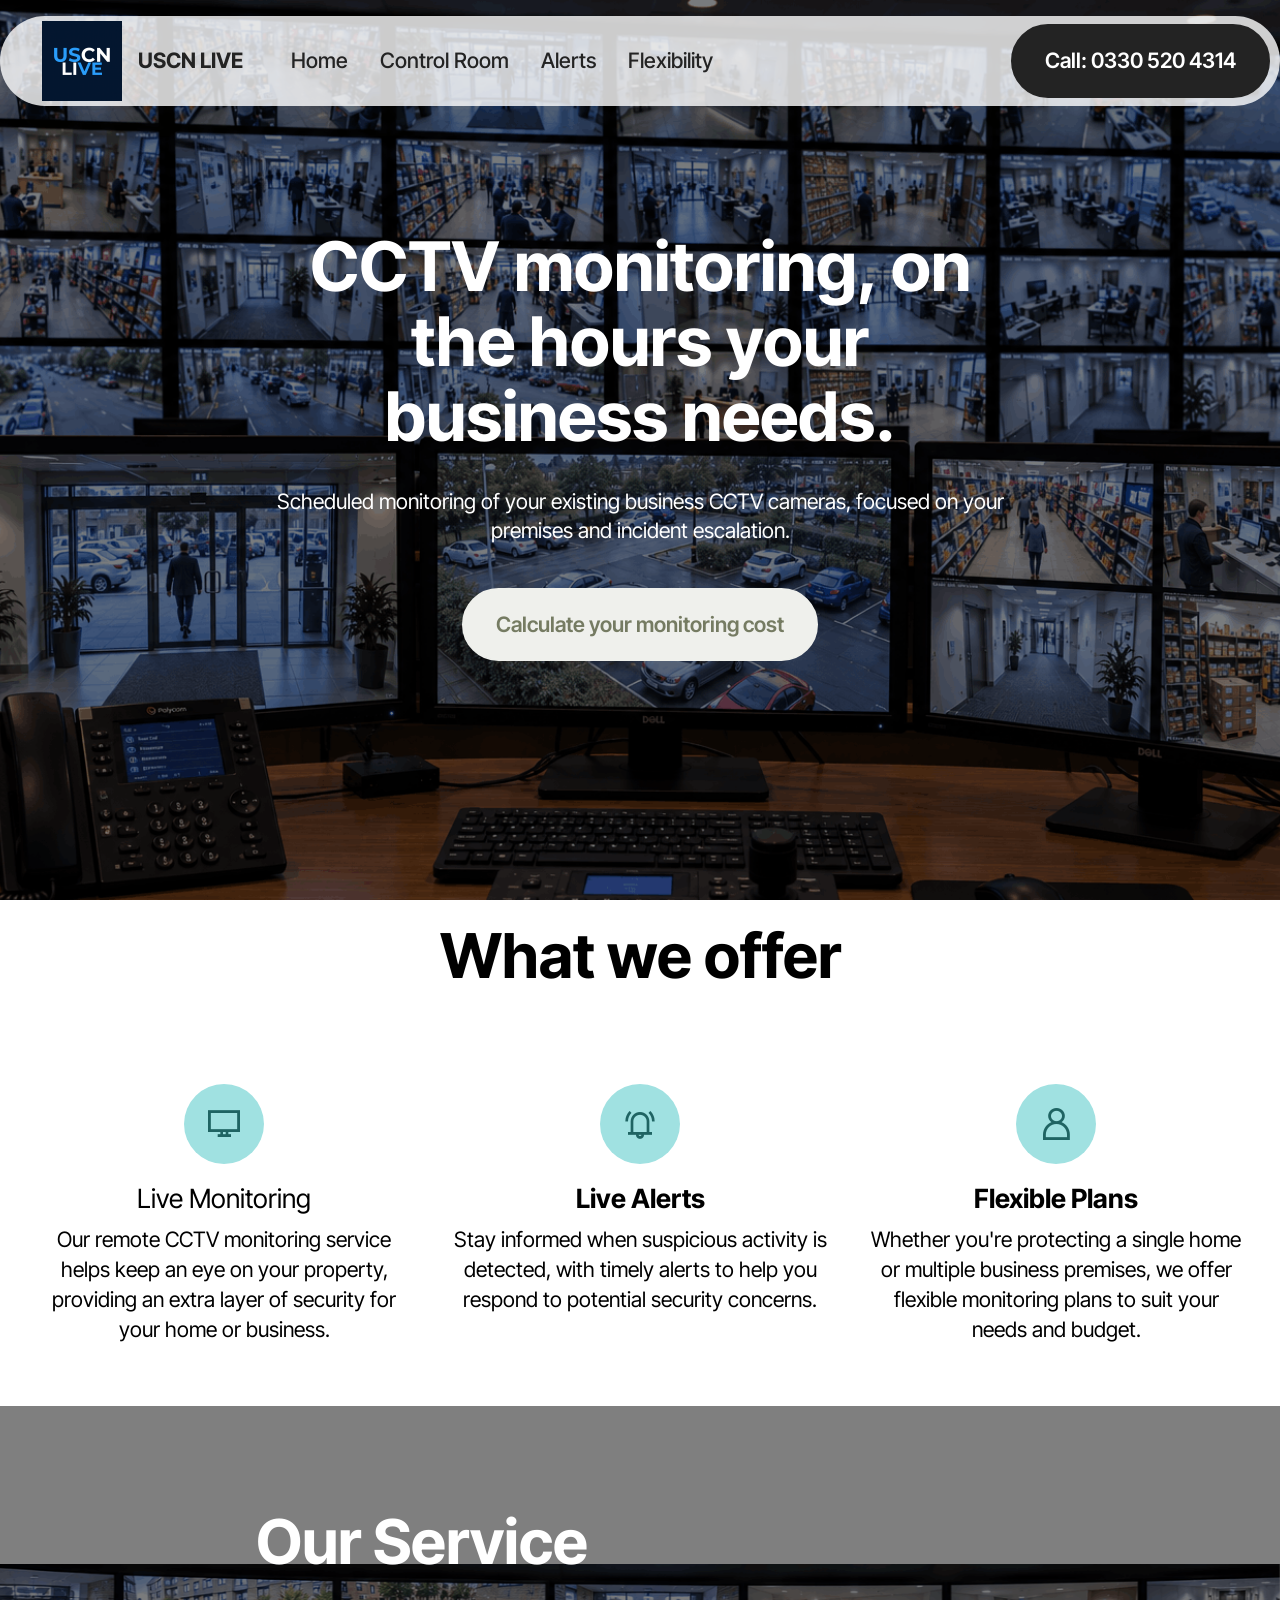
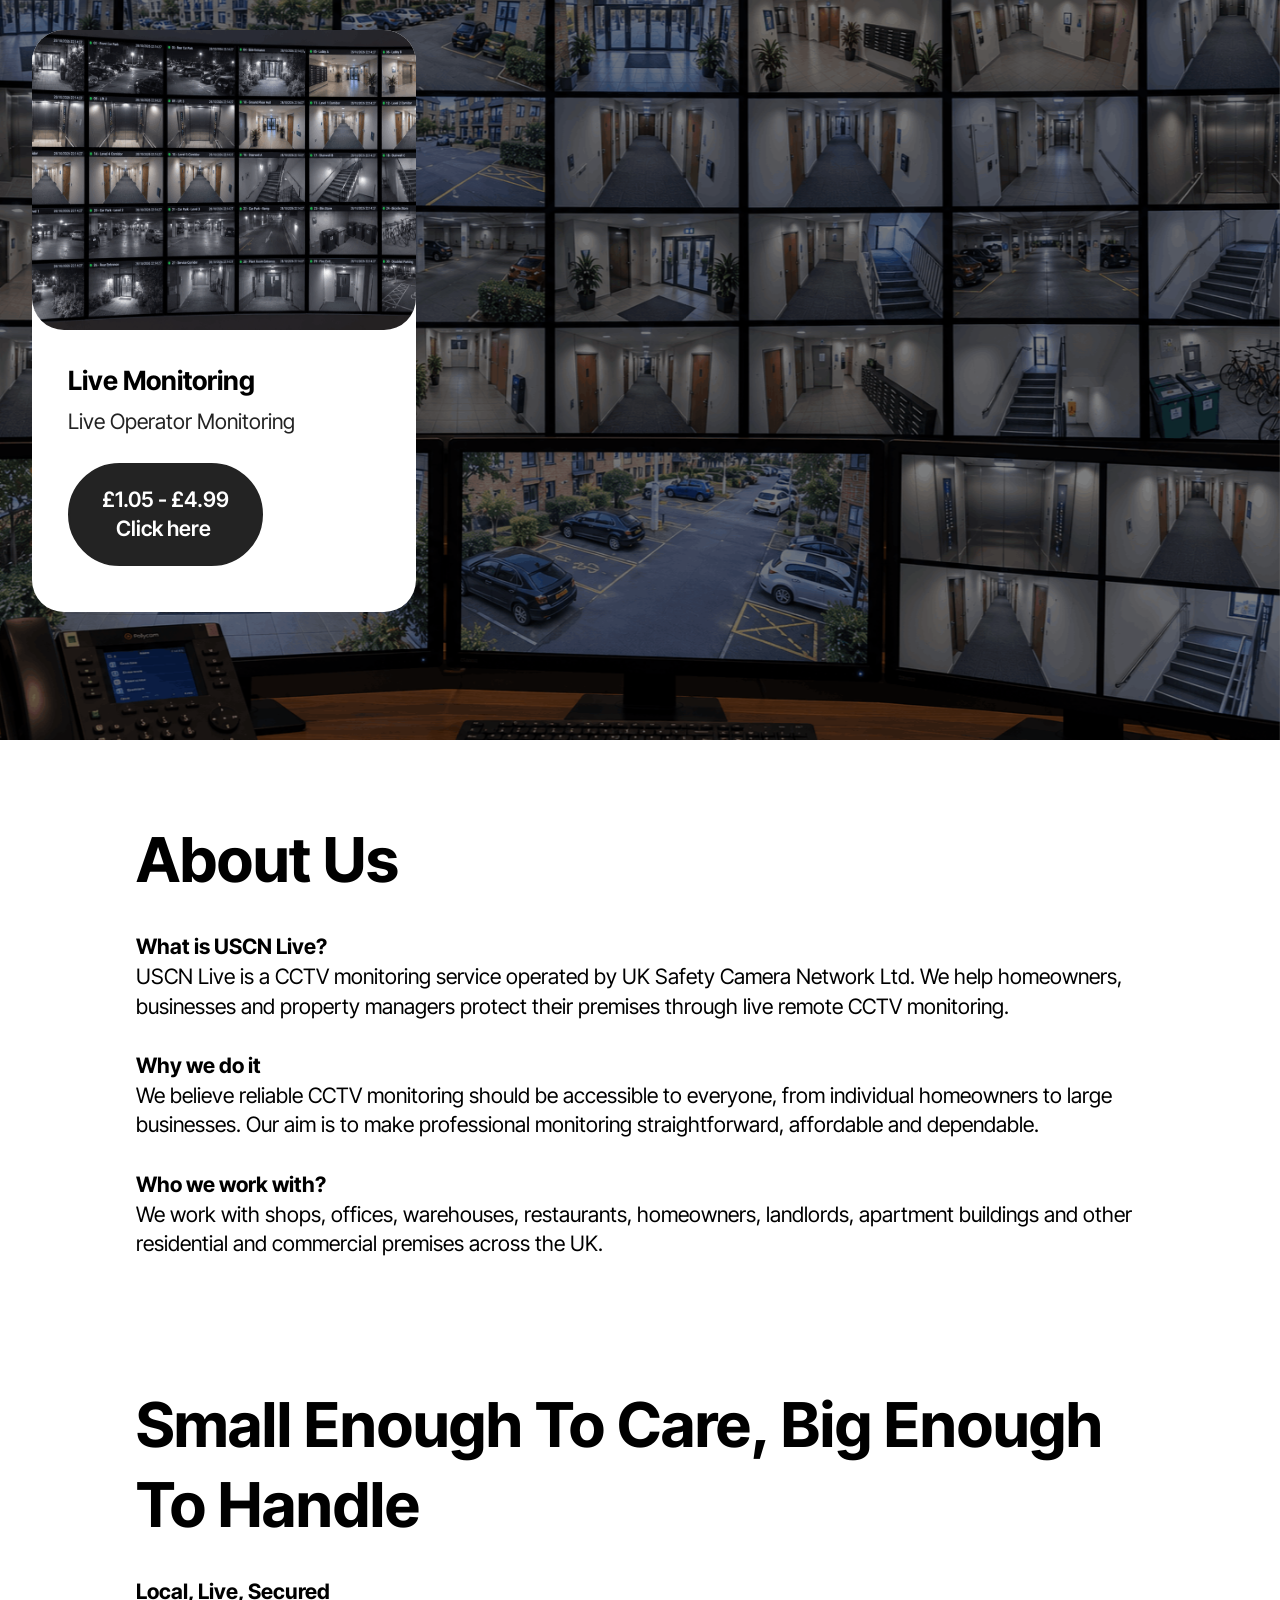
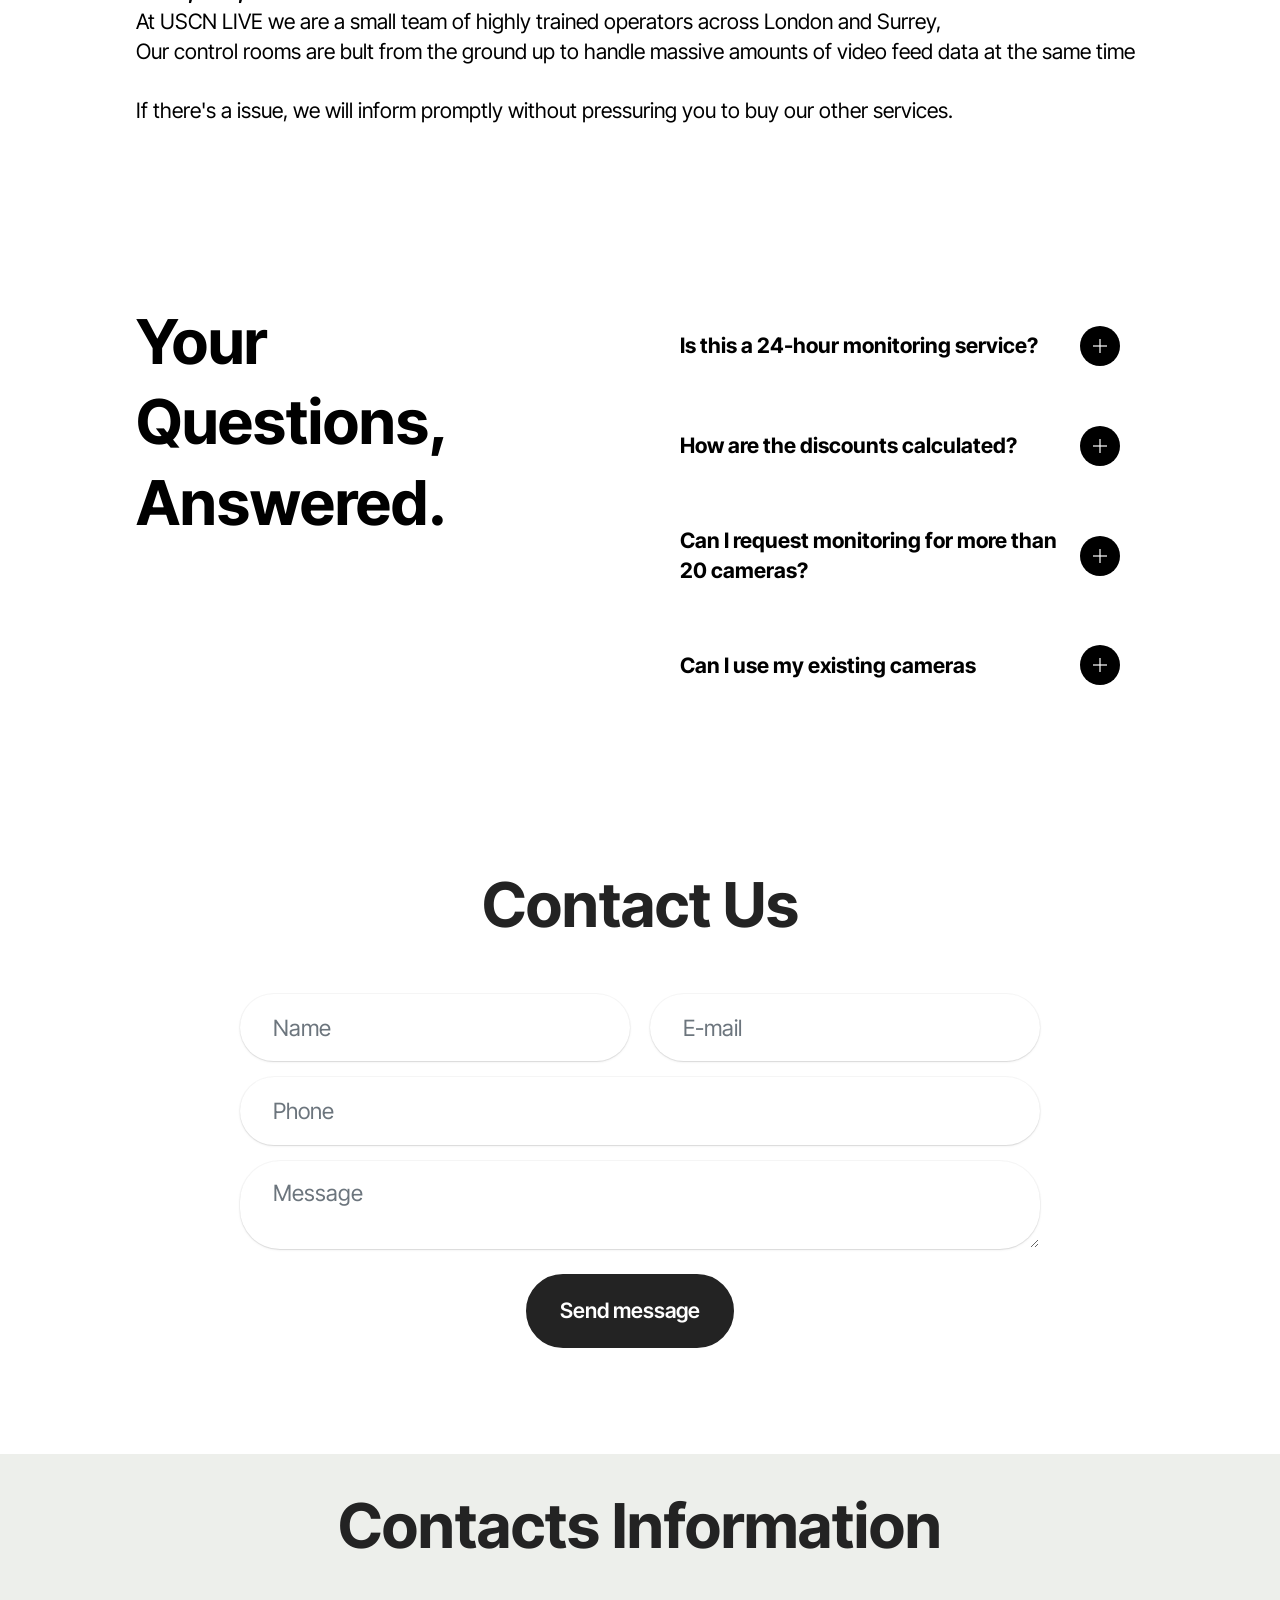
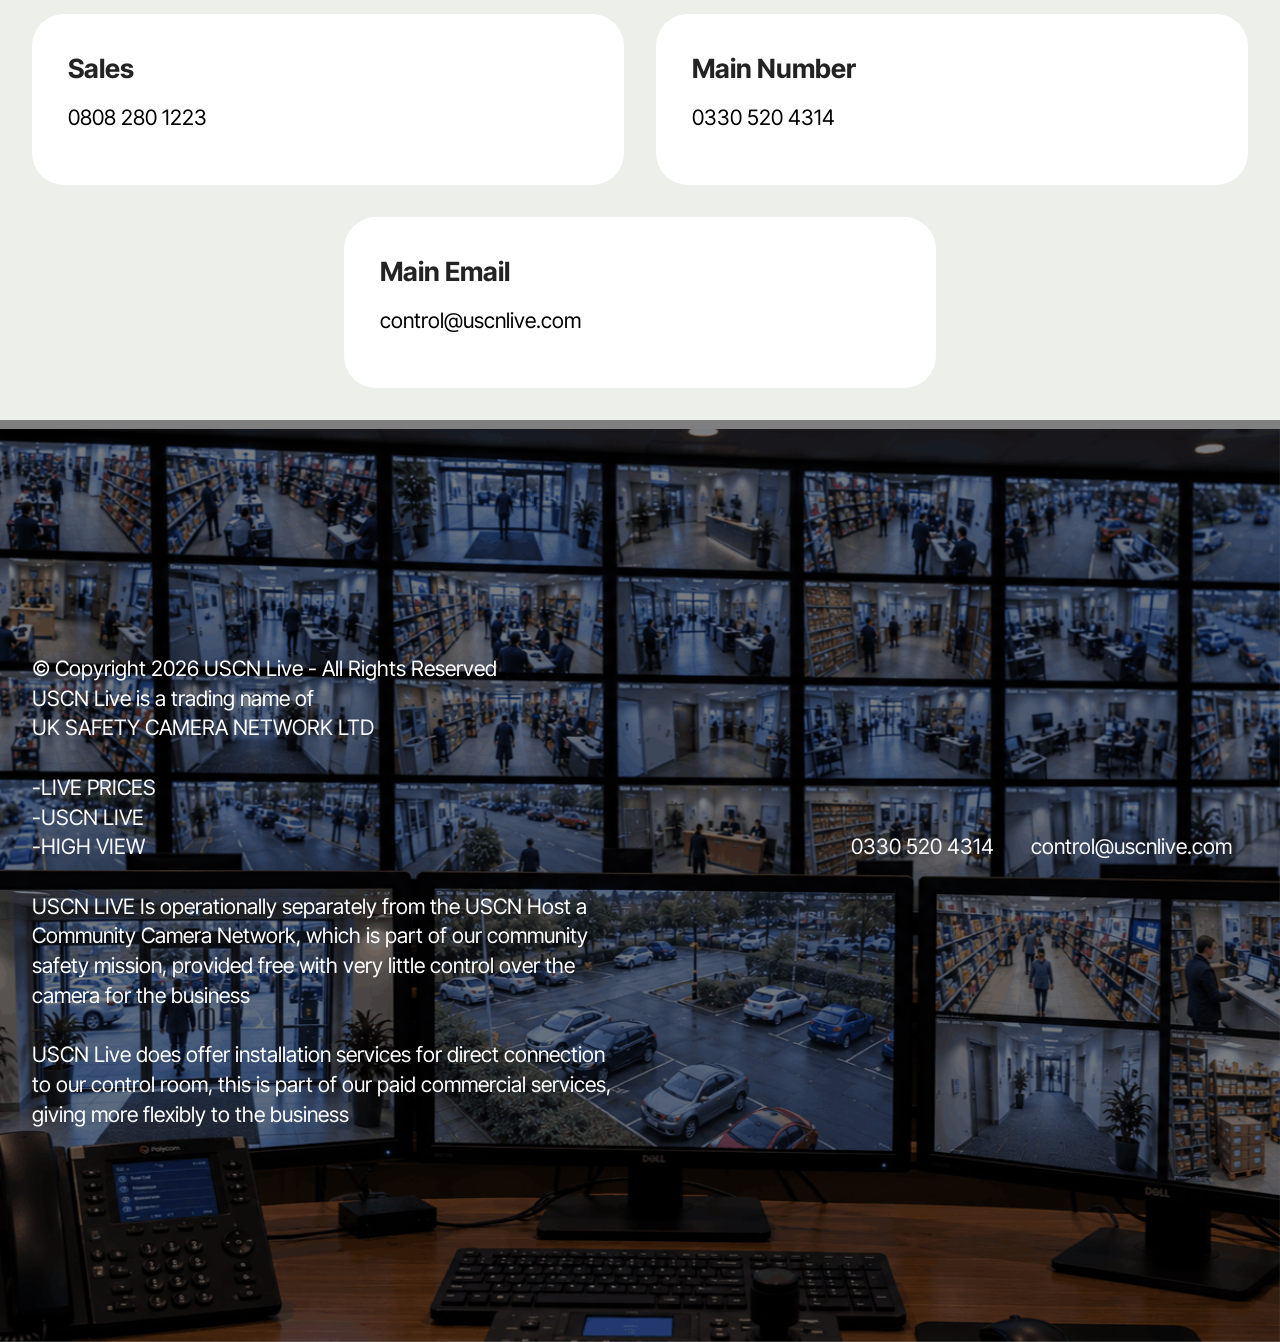
==== commit 98c6fae1: "nkuio" ====
--- a/index.html
+++ b/index.html
@@ -25,7 +25,7 @@
   <link rel="stylesheet" href="assets/recaptcha.css">
   <link rel="preload" href="https://fonts.googleapis.com/css?family=Inter+Tight:100,200,300,400,500,600,700,800,900,100i,200i,300i,400i,500i,600i,700i,800i,900i&display=swap" as="style" onload="this.onload=null;this.rel='stylesheet'">
   <noscript><link rel="stylesheet" href="https://fonts.googleapis.com/css?family=Inter+Tight:100,200,300,400,500,600,700,800,900,100i,200i,300i,400i,500i,600i,700i,800i,900i&display=swap"></noscript>
-  <link rel="preload" as="style" href="assets/mobirise/css/mbr-additional.css?v=RthaWQ"><link rel="stylesheet" href="assets/mobirise/css/mbr-additional.css?v=RthaWQ" type="text/css">
+  <link rel="preload" as="style" href="assets/mobirise/css/mbr-additional.css?v=QGEsBo"><link rel="stylesheet" href="assets/mobirise/css/mbr-additional.css?v=QGEsBo" type="text/css">
 
   
   
@@ -316,7 +316,7 @@
         </div>
         <div class="row justify-content-center">
             <div class="col-lg-8 mx-auto mbr-form" data-form-type="formoid">
-                <form action="https://mobirise.eu/" method="POST" class="mbr-form form-with-styler" data-form-title="Form Name"><input type="hidden" name="email" data-form-email="true" value="uB9ncGoRII98qSfEULeG0j7ttnfw7Z0xx3Q1bw9Vyq3S49qP6yzOnv6QLE/emB/pIDBGWm3xZ/tjvIcGFcfPK96iKR+Aq1msdLtL7GBiP7bKba6JwsWShZmEWUHykg85.J9/Xkywvee7kMaLm1VecGU0pyeMbN+mCtwC0wTJo/X583kaZVTm7tFfm5MkniGlhhfo68/AYL8ZWN12Rr98smF/bsi1PGC3ejFo1YPg1afbCmk2re08avn40HnnRtSpZ">
+                <form action="https://mobirise.eu/" method="POST" class="mbr-form form-with-styler" data-form-title="Form Name"><input type="hidden" name="email" data-form-email="true" value="GXnhD0swOfGeVCxjw58IDP+qVB9xHQkMT/esfIDBuNtokmzOVN0XxRh2+fzQQuH6tm5Ukz2s0C5qApMLq4BlIpTwQ3Rjb18VdrHsysCKTfl9OyGXilAKd8VbdQbex4wN.nggI/Dd5TiXJh0emTD4w0CLrkLpTWXpvdBvZgUmcnAFsYSRpe6/njQ+XKks4i3w+MoQmexgGLil9lsBEUBigaKV9boKPSAjdehvmKqaiSKSDdkuNlX4qIXFdcwYd6vIg">
                     <div class="row">
                         <div hidden="hidden" data-form-alert="" class="alert alert-success col-12">Thanks for filling out the form!</div>
                         <div hidden="hidden" data-form-alert-danger="" class="alert alert-danger col-12">
@@ -380,7 +380,7 @@
                 <div class="item-wrapper">
                     <div class="text-wrapper">
                         <h6 class="card-title mbr-fonts-style mb-3 display-5"><strong>Main Email&nbsp;</strong></h6>
-                        <p class="mbr-text mbr-fonts-style display-7"><a href="mailto:contol@uscnlive.com" class="text-primary">contol@uscnlive.com</a></p>
+                        <p class="mbr-text mbr-fonts-style display-7"><a href="mailto:control@uscnlive.com" class="text-primary">control@uscnlive.com</a></p>
                     </div>
                 </div>
             </div>
